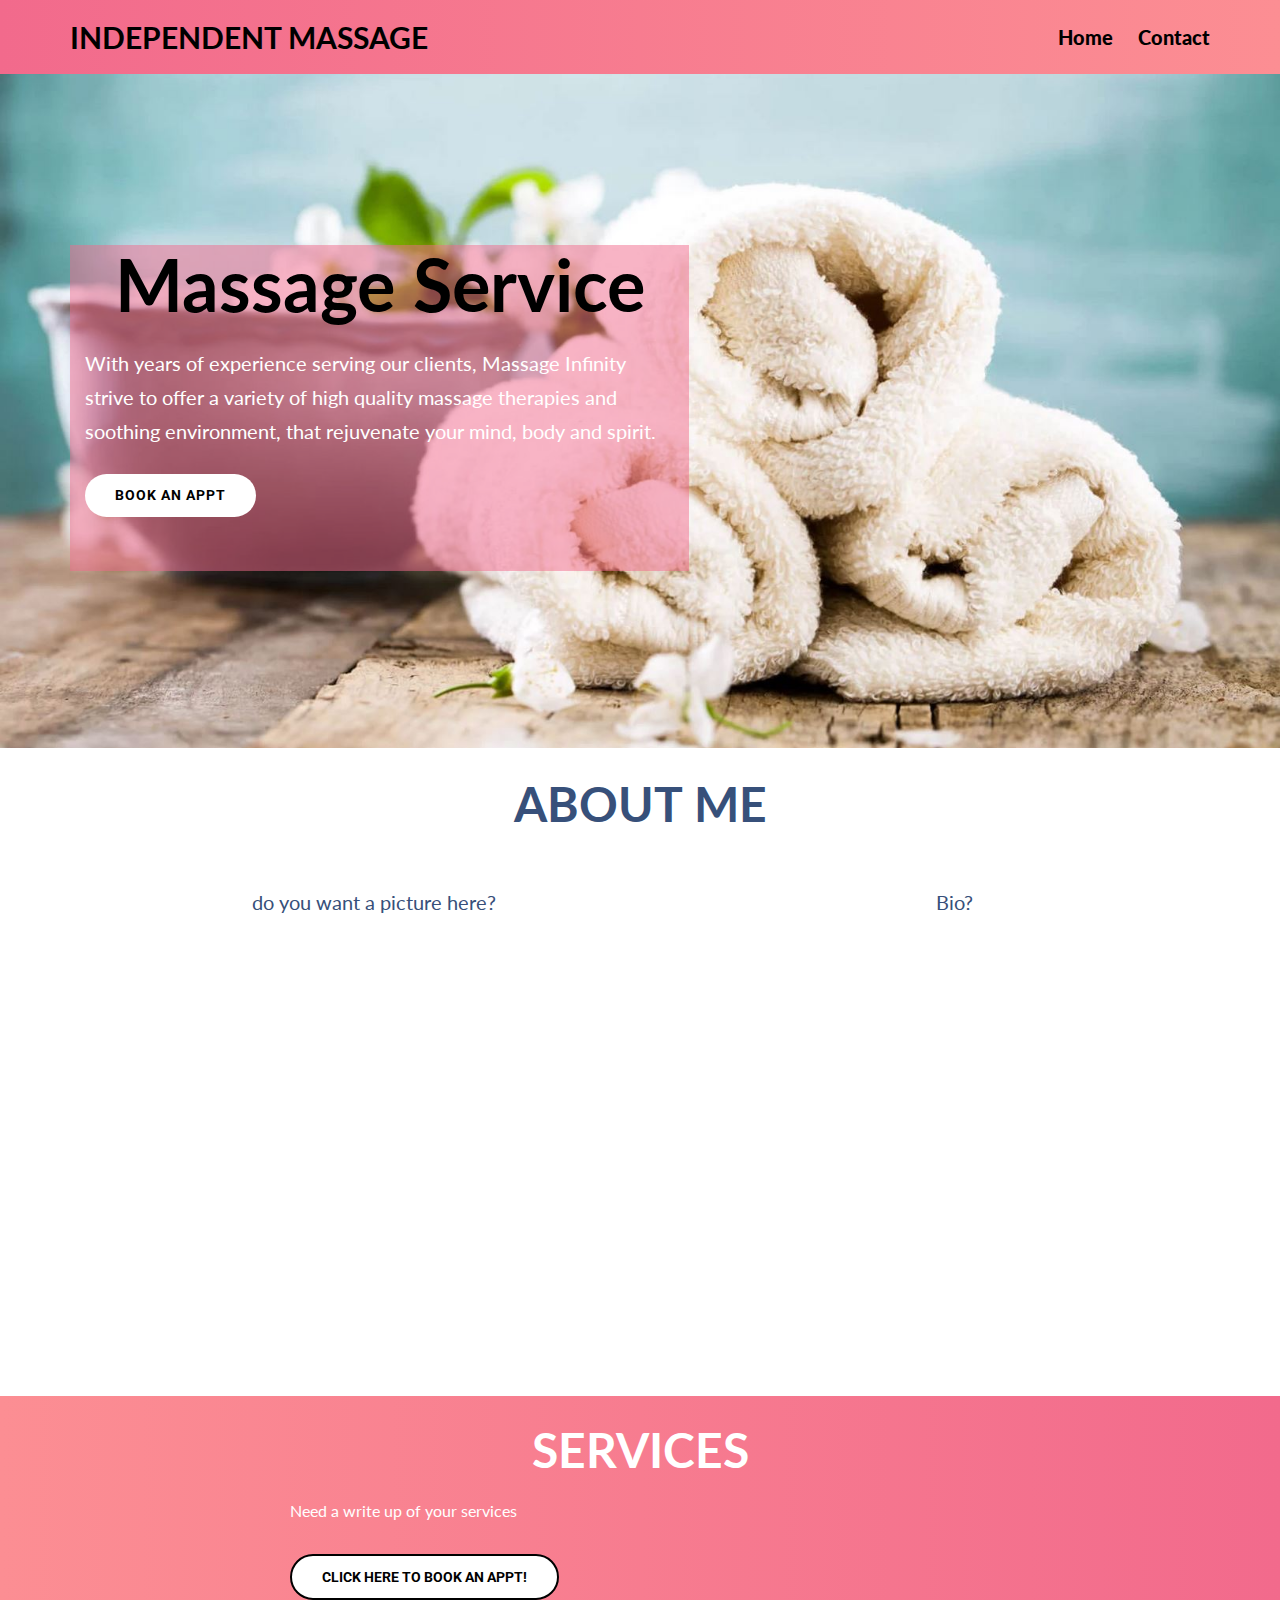
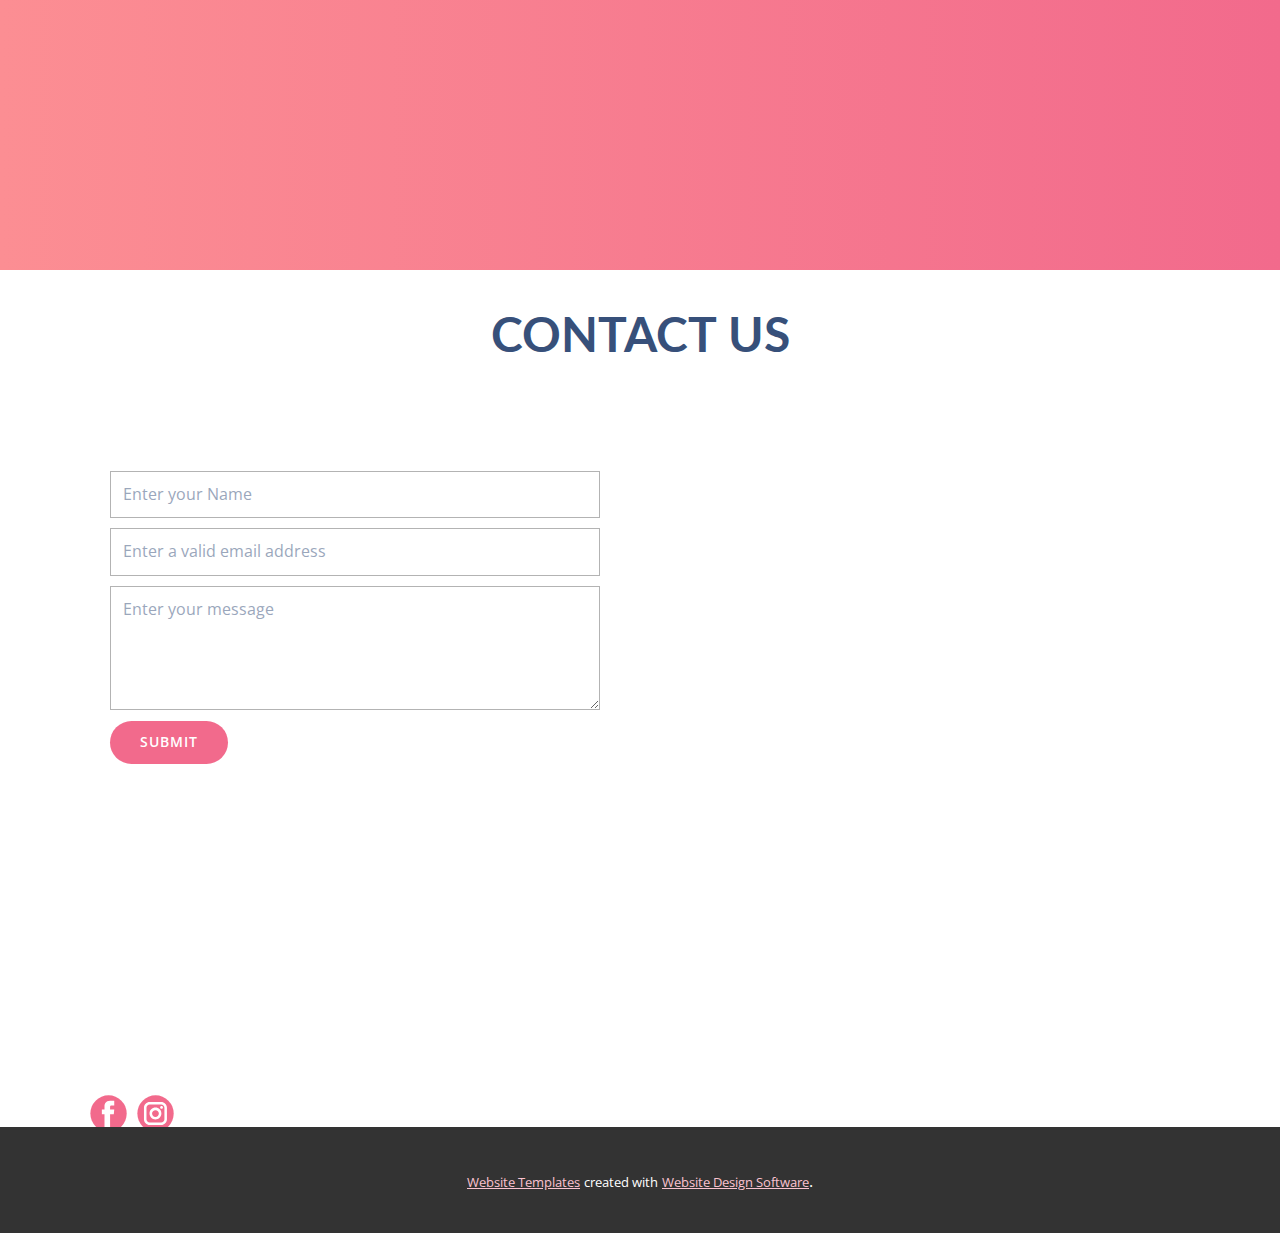
==== index.html @ 7717c5b0 "Add files via upload" ====
<!DOCTYPE html>
<html style="font-size: 16px;">
  <head>
    <meta name="viewport" content="width=device-width, initial-scale=1.0">
    <meta charset="utf-8">
    <meta name="keywords" content="Make every move count., What We Do, Sport ClubProgramms, Who We Are, Free Fitness Assessment, Where We’ve Been, Your neighborhood gym,&nbsp;wherever you are., Find a Gym Near You Today!">
    <meta name="description" content="">
    <meta name="page_type" content="np-template-header-footer-from-plugin">
    <title>Home</title>
    <link rel="stylesheet" href="nicepage.css" media="screen">
<link rel="stylesheet" href="Home.css" media="screen">
    <script class="u-script" type="text/javascript" src="jquery.js" defer=""></script>
    <script class="u-script" type="text/javascript" src="nicepage.js" defer=""></script>
    <meta name="generator" content="Nicepage 3.23.2, nicepage.com">
    <link id="u-theme-google-font" rel="stylesheet" href="https://fonts.googleapis.com/css?family=Open+Sans:300,300i,400,400i,600,600i,700,700i,800,800i">
    <link id="u-page-google-font" rel="stylesheet" href="https://fonts.googleapis.com/css?family=Lato:100,100i,300,300i,400,400i,700,700i,900,900i|Roboto:100,100i,300,300i,400,400i,500,500i,700,700i,900,900i">
    
    
    
    
    
    <script type="application/ld+json">{
		"@context": "http://schema.org",
		"@type": "Organization",
		"name": "Independent Massage"
}</script>
    <meta name="theme-color" content="#f26a8c">
    <meta property="og:title" content="Home">
    <meta property="og:type" content="website">
  </head>
  <body data-home-page="Home.html" data-home-page-title="Home" class="u-body"><header class="u-clearfix u-gradient u-header u-header" id="sec-0b1d"><div class="u-align-left u-clearfix u-sheet u-sheet-1">
        <h3 class="u-custom-font u-font-lato u-headline u-text u-text-black u-text-1">
          <a href="/">INDEPENDENT MASSAGE</a>
        </h3>
        <nav class="u-menu u-menu-dropdown u-offcanvas u-menu-1" data-responsive-from="MD">
          <div class="menu-collapse u-custom-font u-font-lato" style="font-size: 1.25rem; font-weight: 900;">
            <a class="u-btn-text u-button-style u-custom-text-color u-nav-link u-text-body-alt-color" href="#" style="padding: 4px 0px; font-size: calc(1em + 8px);">
              <svg class="u-svg-link" preserveAspectRatio="xMidYMin slice" viewBox="0 0 302 302" style="undefined"><use xmlns:xlink="http://www.w3.org/1999/xlink" xlink:href="#svg-a760"></use></svg>
              <svg xmlns="http://www.w3.org/2000/svg" xmlns:xlink="http://www.w3.org/1999/xlink" version="1.1" id="svg-a760" x="0px" y="0px" viewBox="0 0 302 302" style="enable-background:new 0 0 302 302;" xml:space="preserve" class="u-svg-content"><g><rect y="36" width="302" height="30"></rect><rect y="236" width="302" height="30"></rect><rect y="136" width="302" height="30"></rect>
</g><g></g><g></g><g></g><g></g><g></g><g></g><g></g><g></g><g></g><g></g><g></g><g></g><g></g><g></g><g></g></svg>
            </a>
          </div>
          <div class="u-custom-menu u-nav-container">
            <ul class="u-custom-font u-font-lato u-nav u-spacing-25 u-unstyled u-nav-1"><li class="u-nav-item"><a class="u-button-style u-nav-link u-text-black" style="padding: 8px 0px;">Home</a>
</li><li class="u-nav-item"><a class="u-button-style u-nav-link u-text-black" href="Home.html#sec-bde8" data-page-id="791714648" style="padding: 8px 0px;">Contact</a>
</li></ul>
          </div>
          <div class="u-custom-menu u-nav-container-collapse">
            <div class="u-black u-container-style u-inner-container-layout u-opacity u-opacity-95 u-sidenav">
              <div class="u-sidenav-overflow">
                <div class="u-menu-close"></div>
                <ul class="u-align-center u-nav u-popupmenu-items u-unstyled u-nav-2"><li class="u-nav-item"><a class="u-button-style u-nav-link" style="padding: 8px 0px;">Home</a>
</li><li class="u-nav-item"><a class="u-button-style u-nav-link" href="Home.html#sec-bde8" data-page-id="791714648" style="padding: 8px 0px;">Contact</a>
</li></ul>
              </div>
            </div>
            <div class="u-black u-menu-overlay u-opacity u-opacity-70"></div>
          </div>
        </nav>
      </div></header> 
    <section class="u-clearfix u-image u-section-1" id="sec-b24f" data-image-width="1623" data-image-height="908">
      <div class="u-clearfix u-sheet u-sheet-1">
        <div class="u-clearfix u-expanded-width-xs u-layout-wrap u-layout-wrap-1">
          <div class="u-layout">
            <div class="u-layout-row">
              <div class="u-align-left u-container-style u-layout-cell u-left-cell u-opacity u-opacity-50 u-palette-1-base u-size-60 u-layout-cell-1" src="">
                <div class="u-container-layout u-valign-bottom-xs u-container-layout-1">
                  <h1 class="u-align-center u-custom-font u-font-lato u-text u-text-black u-text-1">Massage Service</h1>
                  <p class="u-custom-font u-font-lato u-text u-text-body-alt-color u-text-2"> With years of experience serving our clients, Massage Infinity strive to offer a variety of high quality massage therapies and soothing environment, that rejuvenate your mind, body and spirit.</p>
                  <a href="Home.html#sec-bde8" data-page-id="791714648" class="u-btn u-button-style u-custom-font u-font-roboto u-text-black u-white u-btn-1">BOOK AN APPT</a>
                </div>
              </div>
            </div>
          </div>
        </div>
      </div>
    </section>
    <section class="u-clearfix u-white u-section-2" id="sec-8a46">
      <div class="u-clearfix u-sheet u-sheet-1">
        <h1 class="u-align-center u-custom-font u-font-lato u-text u-text-1">ABOUT ME</h1>
        <div class="u-clearfix u-expanded-width u-layout-wrap u-layout-wrap-1">
          <div class="u-layout">
            <div class="u-layout-row">
              <div class="u-align-left u-container-style u-layout-cell u-left-cell u-size-32 u-layout-cell-1">
                <div class="u-container-layout u-container-layout-1">
                  <p class="u-align-center u-custom-font u-font-lato u-text u-text-default u-text-2">
                    <br>do you want a picture here?
                  </p>
                </div>
              </div>
              <div class="u-align-center u-container-style u-layout-cell u-right-cell u-size-28 u-layout-cell-2">
                <div class="u-container-layout u-container-layout-2">
                  <p class="u-custom-font u-font-lato u-text u-text-3">
                    <br>Bio?
                  </p>
                </div>
              </div>
            </div>
          </div>
        </div>
      </div>
    </section>
    <section class="u-clearfix u-image u-shading u-section-3" id="sec-1d82" data-image-width="1210" data-image-height="731">
      <div class="u-clearfix u-sheet u-sheet-1">
        <h1 class="u-align-center u-custom-font u-font-lato u-text u-text-1">SERVICES</h1>
        <div class="u-align-center u-clearfix u-gutter-24 u-layout-wrap u-layout-wrap-1">
          <div class="u-gutter-0 u-layout">
            <div class="u-layout-row">
              <div class="u-container-style u-layout-cell u-size-60 u-layout-cell-1">
                <div class="u-container-layout u-container-layout-1">
                  <p class="u-custom-font u-font-lato u-text u-text-default u-text-2">Need a write up of your services</p>
                  <a href="https://nicepage.com/c/pricing-html-templates" class="u-border-2 u-border-black u-btn u-button-style u-custom-font u-font-roboto u-text-black u-text-hover-white u-white u-btn-1">CLICK HERE TO BOOK AN APPT!</a>
                </div>
              </div>
            </div>
          </div>
        </div>
      </div>
    </section>
    <section class="u-clearfix u-section-4" id="sec-bde8">
      <div class="u-clearfix u-sheet u-sheet-1">
        <h1 class="u-align-center u-custom-font u-font-lato u-text u-text-1">CONTACT US</h1>
        <div class="u-clearfix u-expanded-width u-layout-wrap u-layout-wrap-1">
          <div class="u-layout">
            <div class="u-layout-row">
              <div class="u-container-style u-layout-cell u-size-30 u-layout-cell-1">
                <div class="u-container-layout u-container-layout-1">
                  <div class="u-form u-form-1">
                    <form action="#" method="POST" class="u-clearfix u-form-spacing-10 u-form-vertical u-inner-form" source="custom" name="form" style="padding: 10px;">
                      <input type="hidden" id="siteId" name="siteId" value="2986801972">
                      <input type="hidden" id="pageId" name="pageId" value="791714648">
                      <div class="u-form-group u-form-name">
                        <label for="name-2212" class="u-form-control-hidden u-label"></label>
                        <input type="text" placeholder="Enter your Name" id="name-2212" name="name" class="u-border-1 u-border-grey-30 u-input u-input-rectangle u-white" required="">
                      </div>
                      <div class="u-form-email u-form-group">
                        <label for="email-2212" class="u-form-control-hidden u-label"></label>
                        <input type="email" placeholder="Enter a valid email address" id="email-2212" name="email" class="u-border-1 u-border-grey-30 u-input u-input-rectangle u-white" required="">
                      </div>
                      <div class="u-form-group u-form-message">
                        <label for="message-2212" class="u-form-control-hidden u-label"></label>
                        <textarea placeholder="Enter your message" rows="4" cols="50" id="message-2212" name="message" class="u-border-1 u-border-grey-30 u-input u-input-rectangle u-white" required=""></textarea>
                      </div>
                      <div class="u-align-left u-form-group u-form-submit">
                        <a href="#" class="u-btn u-btn-submit u-button-style">Submit</a>
                        <input type="submit" value="submit" class="u-form-control-hidden">
                      </div>
                      <div class="u-form-send-message u-form-send-success"> Thank you! Your message has been sent. </div>
                      <div class="u-form-send-error u-form-send-message"> Unable to send your message. Please fix errors then try again. </div>
                      <input type="hidden" value="" name="recaptchaResponse">
                    </form>
                  </div>
                </div>
              </div>
              <div class="u-container-style u-layout-cell u-size-30 u-layout-cell-2">
                <div class="u-container-layout u-container-layout-2"></div>
              </div>
            </div>
          </div>
        </div>
        <div class="u-social-icons u-spacing-10 u-social-icons-1">
          <a class="u-social-url" title="facebook" target="_blank" href="https://facebook.com/name"><span class="u-icon u-social-facebook u-social-icon u-text-palette-1-base"><svg class="u-svg-link" preserveAspectRatio="xMidYMin slice" viewBox="0 0 112 112" style=""><use xmlns:xlink="http://www.w3.org/1999/xlink" xlink:href="#svg-cfe8"></use></svg><svg class="u-svg-content" viewBox="0 0 112 112" x="0" y="0" id="svg-cfe8"><circle fill="currentColor" cx="56.1" cy="56.1" r="55"></circle><path fill="#FFFFFF" d="M73.5,31.6h-9.1c-1.4,0-3.6,0.8-3.6,3.9v8.5h12.6L72,58.3H60.8v40.8H43.9V58.3h-8V43.9h8v-9.2
c0-6.7,3.1-17,17-17h12.5v13.9H73.5z"></path></svg></span>
          </a>
          <a class="u-social-url" title="instagram" target="_blank" href="https://instagram.com/name"><span class="u-icon u-social-icon u-social-instagram u-text-palette-1-base"><svg class="u-svg-link" preserveAspectRatio="xMidYMin slice" viewBox="0 0 112 112" style=""><use xmlns:xlink="http://www.w3.org/1999/xlink" xlink:href="#svg-2a49"></use></svg><svg class="u-svg-content" viewBox="0 0 112 112" x="0" y="0" id="svg-2a49"><circle fill="currentColor" cx="56.1" cy="56.1" r="55"></circle><path fill="#FFFFFF" d="M55.9,38.2c-9.9,0-17.9,8-17.9,17.9C38,66,46,74,55.9,74c9.9,0,17.9-8,17.9-17.9C73.8,46.2,65.8,38.2,55.9,38.2
z M55.9,66.4c-5.7,0-10.3-4.6-10.3-10.3c-0.1-5.7,4.6-10.3,10.3-10.3c5.7,0,10.3,4.6,10.3,10.3C66.2,61.8,61.6,66.4,55.9,66.4z"></path><path fill="#FFFFFF" d="M74.3,33.5c-2.3,0-4.2,1.9-4.2,4.2s1.9,4.2,4.2,4.2s4.2-1.9,4.2-4.2S76.6,33.5,74.3,33.5z"></path><path fill="#FFFFFF" d="M73.1,21.3H38.6c-9.7,0-17.5,7.9-17.5,17.5v34.5c0,9.7,7.9,17.6,17.5,17.6h34.5c9.7,0,17.5-7.9,17.5-17.5V38.8
C90.6,29.1,82.7,21.3,73.1,21.3z M83,73.3c0,5.5-4.5,9.9-9.9,9.9H38.6c-5.5,0-9.9-4.5-9.9-9.9V38.8c0-5.5,4.5-9.9,9.9-9.9h34.5
c5.5,0,9.9,4.5,9.9,9.9V73.3z"></path></svg></span>
          </a>
        </div>
      </div>
    </section>
    
    
    
    <section class="u-backlink u-clearfix u-grey-80">
      <a class="u-link" href="https://nicepage.com/website-templates" target="_blank">
        <span>Website Templates</span>
      </a>
      <p class="u-text">
        <span>created with</span>
      </p>
      <a class="u-link" href="https://nicepage.com/" target="_blank">
        <span>Website Design Software</span>
      </a>. 
    </section>
  </body>
</html>
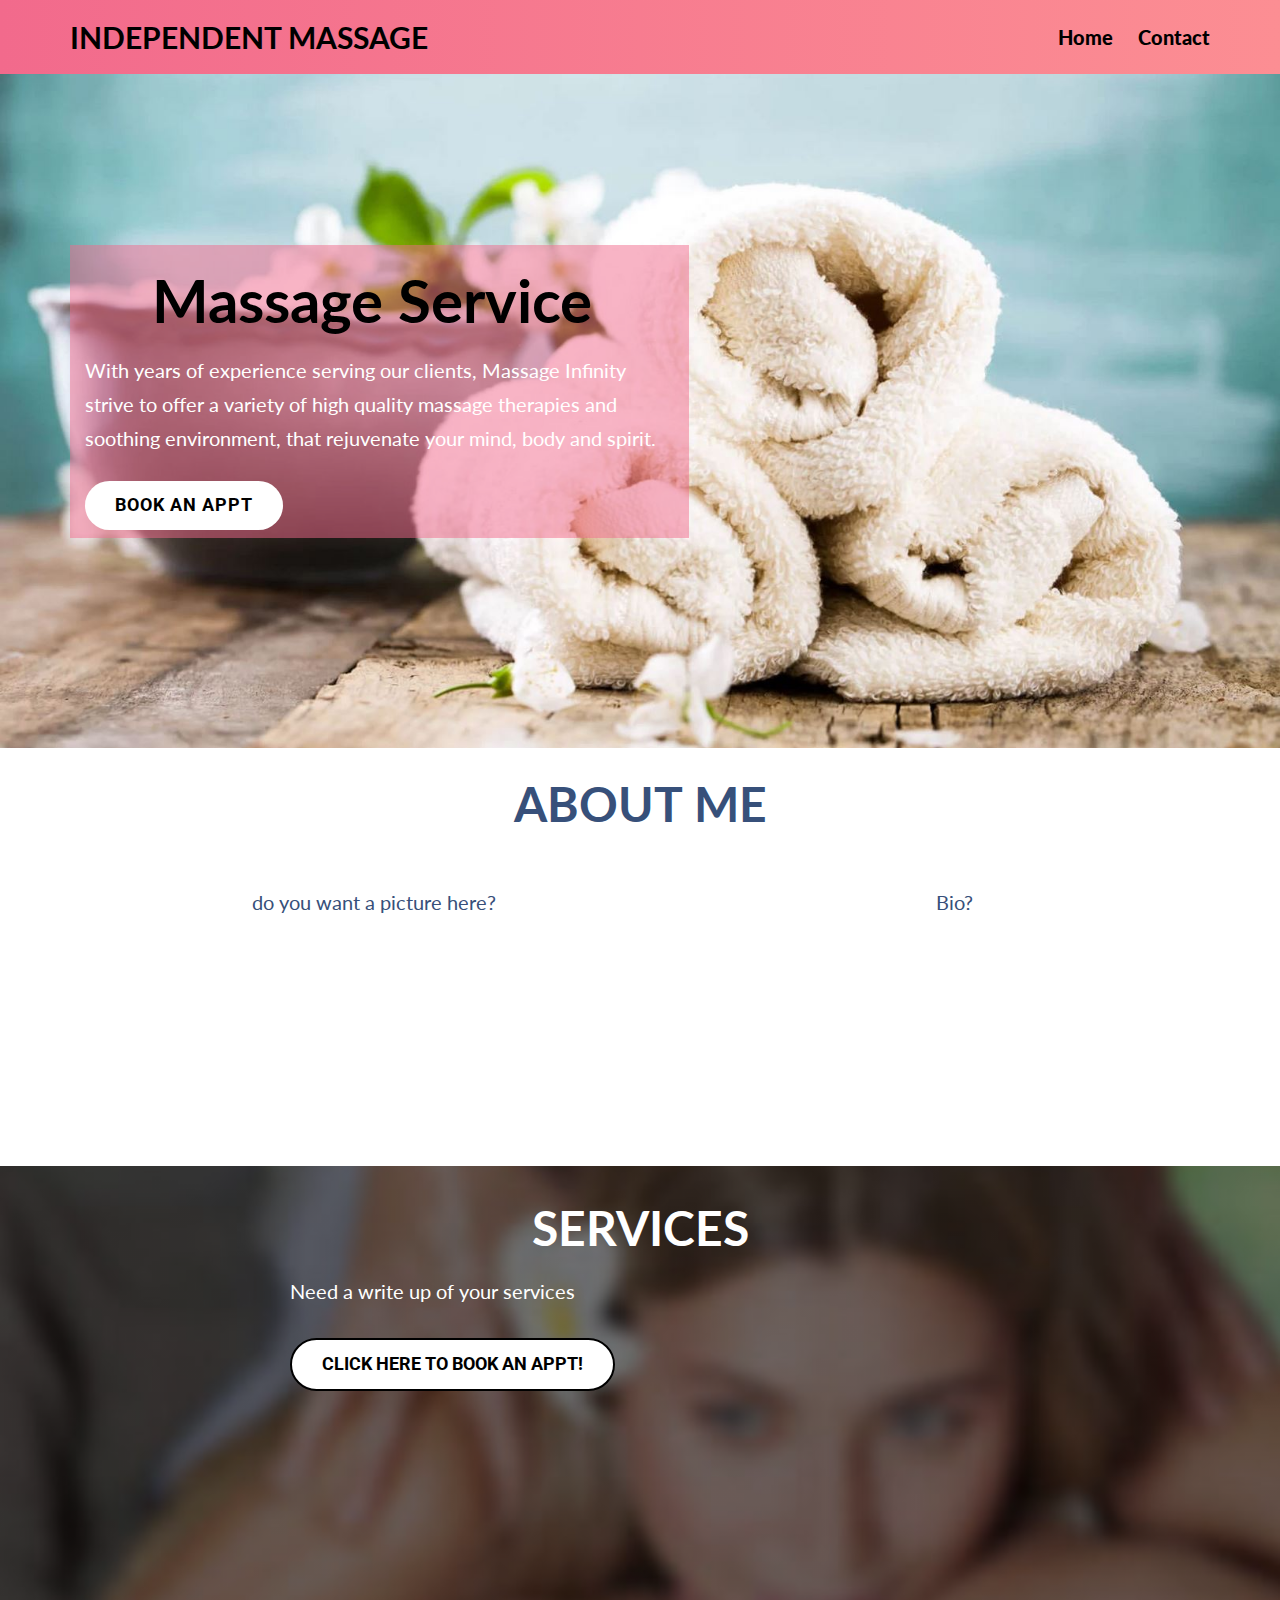
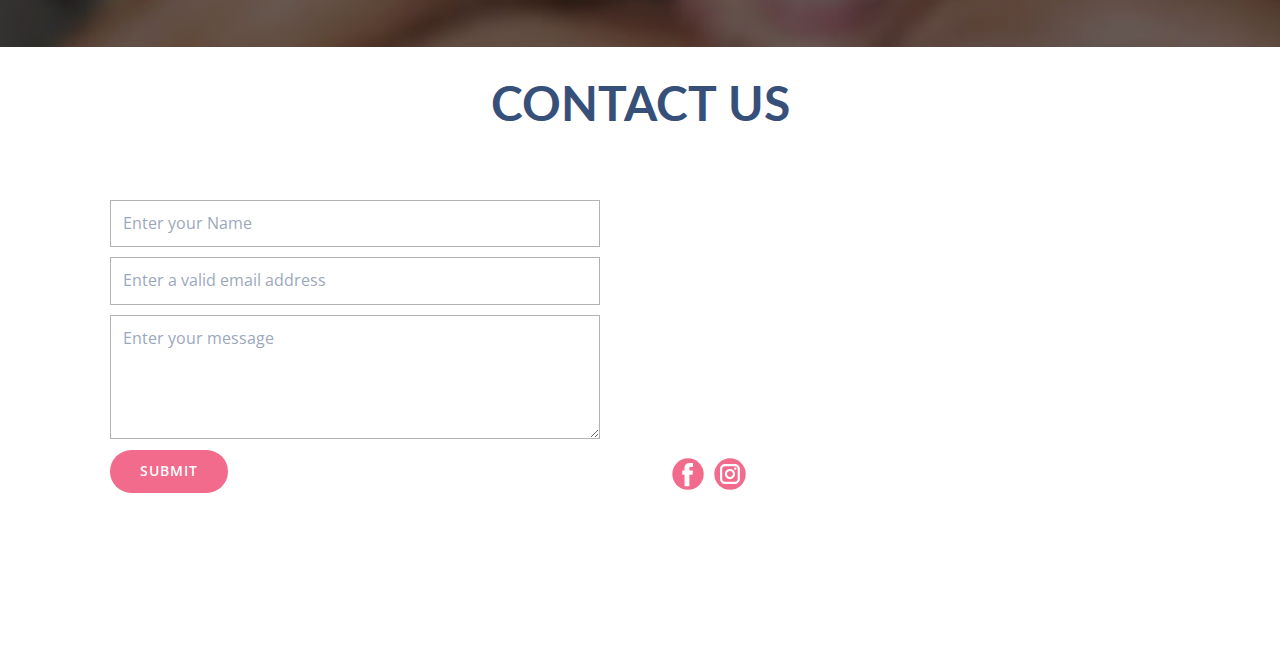
==== commit 773277cd: "Add files via upload" ====
--- a/index.html
+++ b/index.html
@@ -26,6 +26,7 @@
 }</script>
     <meta name="theme-color" content="#f26a8c">
     <meta property="og:title" content="Home">
+    <meta property="og:description" content="">
     <meta property="og:type" content="website">
   </head>
   <body data-home-page="Home.html" data-home-page-title="Home" class="u-body"><header class="u-clearfix u-gradient u-header u-header" id="sec-0b1d"><div class="u-align-left u-clearfix u-sheet u-sheet-1">
@@ -59,7 +60,7 @@
         </nav>
       </div></header> 
     <section class="u-clearfix u-image u-section-1" id="sec-b24f" data-image-width="1623" data-image-height="908">
-      <div class="u-clearfix u-sheet u-sheet-1">
+      <div class="u-clearfix u-sheet u-valign-middle-xs u-sheet-1">
         <div class="u-clearfix u-expanded-width-xs u-layout-wrap u-layout-wrap-1">
           <div class="u-layout">
             <div class="u-layout-row">
@@ -127,8 +128,6 @@
                 <div class="u-container-layout u-container-layout-1">
                   <div class="u-form u-form-1">
                     <form action="#" method="POST" class="u-clearfix u-form-spacing-10 u-form-vertical u-inner-form" source="custom" name="form" style="padding: 10px;">
-                      <input type="hidden" id="siteId" name="siteId" value="2986801972">
-                      <input type="hidden" id="pageId" name="pageId" value="791714648">
                       <div class="u-form-group u-form-name">
                         <label for="name-2212" class="u-form-control-hidden u-label"></label>
                         <input type="text" placeholder="Enter your Name" id="name-2212" name="name" class="u-border-1 u-border-grey-30 u-input u-input-rectangle u-white" required="">
@@ -173,16 +172,5 @@
     
     
     
-    <section class="u-backlink u-clearfix u-grey-80">
-      <a class="u-link" href="https://nicepage.com/website-templates" target="_blank">
-        <span>Website Templates</span>
-      </a>
-      <p class="u-text">
-        <span>created with</span>
-      </p>
-      <a class="u-link" href="https://nicepage.com/" target="_blank">
-        <span>Website Design Software</span>
-      </a>. 
-    </section>
   </body>
 </html>--- a/Home.css
+++ b/Home.css
@@ -13,7 +13,7 @@
 }
 
 .u-section-1 .u-layout-cell-1 {
-  min-height: 326px;
+  min-height: 293px;
   margin-top: 0;
   background-image: none;
 }
@@ -25,17 +25,18 @@
 }
 
 .u-section-1 .u-text-1 {
-  font-size: 4.5rem;
-  margin: 0 -15px 0 15px;
+  font-size: 3.75rem;
+  margin: 22px 0 0 15px;
 }
 
 .u-section-1 .u-text-2 {
   font-size: 1.25rem;
-  margin: 22px -15px 0 15px;
+  margin: 20px -15px 0 15px;
 }
 
 .u-section-1 .u-btn-1 {
   background-image: none;
+  font-size: 1.125rem;
   font-weight: 700;
   margin: 26px auto 0 15px;
 }
@@ -45,6 +46,14 @@
     min-height: 252px;
   }
 
+  .u-section-1 .u-text-1 {
+    width: auto;
+  }
+
+  .u-section-1 .u-text-2 {
+    margin-top: 0;
+  }
+
   .u-section-1 .u-btn-1 {
     margin-right: 274px;
   }
@@ -52,18 +61,35 @@
 
 @media (max-width: 991px) {
   .u-section-1 .u-sheet-1 {
-    min-height: 391px;
+    min-height: 468px;
+  }
+
+  .u-section-1 .u-layout-wrap-1 {
+    margin-top: 112px;
   }
 
   .u-section-1 .u-layout-cell-1 {
-    min-height: 100px;
+    min-height: 296px;
+  }
+
+  .u-section-1 .u-container-layout-1 {
+    padding-top: 1px;
+    padding-bottom: 1px;
   }
 
   .u-section-1 .u-text-1 {
-    font-size: 2.25rem;
+    margin-top: 15px;
+    margin-right: -15px;
+    font-size: 3rem;
+  }
+
+  .u-section-1 .u-text-2 {
+    width: auto;
+    margin-top: 21px;
   }
 
   .u-section-1 .u-btn-1 {
+    margin-top: 50px;
     margin-right: 210px;
   }
 }
@@ -77,40 +103,64 @@
     width: 540px;
   }
 
+  .u-section-1 .u-layout-cell-1 {
+    min-height: 310px;
+  }
+
   .u-section-1 .u-container-layout-1 {
     padding-right: 10px;
   }
 
   .u-section-1 .u-btn-1 {
-    margin-right: 157px;
+    margin-top: 21px;
+    margin-right: auto;
   }
 }
 
 @media (max-width: 575px) {
+  .u-section-1 .u-sheet-1 {
+    min-height: 481px;
+  }
+
   .u-section-1 .u-layout-wrap-1 {
-    width: 340px;
+    margin-top: 25px;
+    margin-bottom: 25px;
+    margin-right: initial;
+    margin-left: initial;
+    width: auto;
+  }
+
+  .u-section-1 .u-layout-cell-1 {
+    min-height: 357px;
+  }
+
+  .u-section-1 .u-container-layout-1 {
+    padding-bottom: 27px;
+    padding-left: 0;
   }
 
   .u-section-1 .u-text-1 {
+    margin-top: 22px;
     margin-left: 0;
     margin-right: 0;
   }
 
   .u-section-1 .u-text-2 {
-    margin-left: 0;
-    margin-right: 0;
+    font-size: 1.125rem;
+    margin-right: 14px;
+    margin-left: 24px;
   }
 
   .u-section-1 .u-btn-1 {
-    margin-right: 99px;
-    margin-left: 0;
+    margin-top: 24px;
+    margin-left: 24px;
   }
 }.u-section-2 {
   background-image: none;
 }
 
 .u-section-2 .u-sheet-1 {
-  min-height: 648px;
+  min-height: 418px;
 }
 
 .u-section-2 .u-text-1 {
@@ -120,11 +170,11 @@
 
 .u-section-2 .u-layout-wrap-1 {
   margin-top: 20px;
-  margin-bottom: 36px;
+  margin-bottom: -13px;
 }
 
 .u-section-2 .u-layout-cell-1 {
-  min-height: 509px;
+  min-height: 285px;
 }
 
 .u-section-2 .u-container-layout-1 {
@@ -137,12 +187,13 @@
 }
 
 .u-section-2 .u-layout-cell-2 {
-  min-height: 509px;
+  min-height: 285px;
 }
 
 .u-section-2 .u-container-layout-2 {
   padding-left: 20px;
   padding-top: 0;
+  padding-bottom: 0;
 }
 
 .u-section-2 .u-text-3 {
@@ -151,19 +202,23 @@
 
 @media (max-width: 1199px) {
   .u-section-2 .u-sheet-1 {
-    min-height: 559px;
+    min-height: 369px;
   }
 
   .u-section-2 .u-text-1 {
     position: relative;
   }
 
+  .u-section-2 .u-layout-wrap-1 {
+    margin-bottom: 20px;
+  }
+
   .u-section-2 .u-layout-cell-1 {
-    min-height: 420px;
+    min-height: 236px;
   }
 
   .u-section-2 .u-layout-cell-2 {
-    min-height: 634px;
+    min-height: 236px;
   }
 
   .u-section-2 .u-container-layout-2 {
@@ -172,18 +227,26 @@
 
   .u-section-2 .u-text-3 {
     position: relative;
+    margin-left: 0;
     margin-right: 0;
-    margin-left: 0;
   }
 }
 
 @media (max-width: 991px) {
   .u-section-2 .u-sheet-1 {
-    min-height: 461px;
+    min-height: 428px;
+  }
+
+  .u-section-2 .u-layout-wrap-1 {
+    margin-bottom: -269px;
   }
 
   .u-section-2 .u-layout-cell-1 {
-    min-height: 100px;
+    min-height: 295px;
+  }
+
+  .u-section-2 .u-layout-cell-2 {
+    min-height: 295px;
   }
 
   .u-section-2 .u-container-layout-2 {
@@ -193,7 +256,19 @@
 
 @media (max-width: 767px) {
   .u-section-2 .u-sheet-1 {
-    min-height: 692px;
+    min-height: 439px;
+  }
+
+  .u-section-2 .u-layout-wrap-1 {
+    margin-bottom: 11px;
+  }
+
+  .u-section-2 .u-layout-cell-1 {
+    min-height: 50px;
+  }
+
+  .u-section-2 .u-layout-cell-2 {
+    min-height: 239px;
   }
 
   .u-section-2 .u-container-layout-2 {
@@ -203,28 +278,41 @@
 
 @media (max-width: 575px) {
   .u-section-2 .u-sheet-1 {
-    min-height: 524px;
+    min-height: 408px;
+  }
+
+  .u-section-2 .u-layout-wrap-1 {
+    margin-bottom: -370px;
+  }
+
+  .u-section-2 .u-layout-cell-1 {
+    min-height: 37px;
+  }
+
+  .u-section-2 .u-layout-cell-2 {
+    min-height: 238px;
   }
 
   .u-section-2 .u-container-layout-2 {
     padding-left: 6px;
   }
 }.u-section-3 {
-  background-image: linear-gradient(-90deg, #f26a8c, #fc8e93);
+  background-image: linear-gradient(0deg, rgba(0,0,0,0.55), rgba(0,0,0,0.55)), url("images/pic3.JPG");
+  background-position: 50% 50%;
 }
 
 .u-section-3 .u-sheet-1 {
-  min-height: 474px;
+  min-height: 481px;
 }
 
 .u-section-3 .u-text-1 {
   width: 261px;
-  margin: 28px auto 0;
+  margin: 36px auto 0;
 }
 
 .u-section-3 .u-layout-wrap-1 {
   width: 700px;
-  margin: 20px auto 60px;
+  margin: 19px auto 60px;
 }
 
 .u-section-3 .u-layout-cell-1 {
@@ -239,18 +327,23 @@
 .u-section-3 .u-text-2 {
   margin-bottom: 0;
   margin-top: 0;
-  font-size: 1rem;
+  font-size: 1.25rem;
 }
 
 .u-section-3 .u-btn-1 {
   border-style: solid;
   letter-spacing: 0px;
   background-image: none;
+  font-size: 1.125rem;
   font-weight: 700;
   margin: 30px auto 0 0;
 }
 
 @media (max-width: 1199px) {
+  .u-section-3 .u-sheet-1 {
+    min-height: 474px;
+  }
+
   .u-section-3 .u-text-1 {
     position: relative;
   }
@@ -262,7 +355,7 @@
   }
 
   .u-section-3 .u-layout-cell-1 {
-    min-height: 100px;
+    min-height: 144px;
   }
 }
 
@@ -277,136 +370,103 @@
     width: 340px;
   }
 }.u-section-4 .u-sheet-1 {
-  min-height: 618px;
+  min-height: 603px;
 }
 
 .u-section-4 .u-text-1 {
   width: 325px;
-  margin: 38px auto 0;
+  margin: 30px auto 0;
 }
 
 .u-section-4 .u-layout-wrap-1 {
-  margin-top: 59px;
-  margin-bottom: 60px;
+  margin-top: 30px;
+  margin-bottom: 0;
 }
 
 .u-section-4 .u-layout-cell-1 {
-  min-height: 394px;
+  min-height: 400px;
 }
 
 .u-section-4 .u-container-layout-1 {
-  padding: 30px 30px 28px;
+  padding: 30px;
+}
+
+.u-section-4 .u-form-1 {
+  height: 314px;
+  width: 510px;
+  margin: 0;
+}
+
+.u-section-4 .u-layout-cell-2 {
+  min-height: 400px;
+}
+
+.u-section-4 .u-container-layout-2 {
+  padding: 30px;
 }
 
 .u-section-4 .u-social-icons-1 {
-  white-space: nowrap;
   height: 32px;
   min-height: 16px;
-  width: 84px;
-  min-width: 52px;
-  margin: 281px auto 0 20px;
-}
-
-.u-section-4 .u-icon-1 {
-  height: 100%;
-}
-
-.u-section-4 .u-icon-2 {
-  height: 100%;
-}
-
-.u-section-4 .u-layout-cell-2 {
-  min-height: 394px;
-}
-
-.u-section-4 .u-container-layout-2 {
-  padding: 0 30px 30px;
-}
-
-.u-section-4 .u-text-2 {
-  text-transform: none;
-  font-size: 2.25rem;
-  margin: 1px 0 0 20px;
-}
-
-.u-section-4 .u-form-1 {
-  height: 307px;
-  width: 510px;
-  margin: 11px 0 0;
+  width: 74px;
+  min-width: 42px;
+  margin: -102px 464px 60px auto;
 }
 
 @media (max-width: 1199px) {
   .u-section-4 .u-sheet-1 {
-    min-height: 968px;
-  }
-
-  .u-section-4 .u-text-1 {
-    margin-top: -10px;
-  }
-
-  .u-section-4 .u-layout-wrap-1 {
-    margin-top: 77px;
+    min-height: 533px;
   }
 
   .u-section-4 .u-layout-cell-1 {
-    min-height: 325px;
-    margin-top: 202px;
-  }
-
-  .u-section-4 .u-layout-cell-2 {
-    min-height: 325px;
-  }
-
-  .u-section-4 .u-text-2 {
-    margin-left: 0;
+    min-height: 330px;
   }
 
   .u-section-4 .u-form-1 {
     width: 410px;
   }
+
+  .u-section-4 .u-layout-cell-2 {
+    min-height: 330px;
+  }
+
+  .u-section-4 .u-social-icons-1 {
+    margin-top: -91px;
+    margin-right: 373px;
+  }
 }
 
 @media (max-width: 991px) {
   .u-section-4 .u-sheet-1 {
-    min-height: 680px;
-  }
-
-  .u-section-4 .u-text-1 {
-    margin-top: 28px;
-  }
-
-  .u-section-4 .u-layout-wrap-1 {
-    margin-top: 39px;
+    min-height: 488px;
   }
 
   .u-section-4 .u-layout-cell-1 {
-    min-height: 249px;
-  }
-
-  .u-section-4 .u-layout-cell-2 {
     min-height: 100px;
   }
 
   .u-section-4 .u-form-1 {
     width: 300px;
   }
+
+  .u-section-4 .u-layout-cell-2 {
+    min-height: 253px;
+  }
+
+  .u-section-4 .u-social-icons-1 {
+    margin-top: -77px;
+    margin-right: 248px;
+    margin-bottom: 45px;
+  }
 }
 
 @media (max-width: 767px) {
   .u-section-4 .u-sheet-1 {
-    min-height: 780px;
-  }
-
-  .u-section-4 .u-text-1 {
-    margin-top: 406px;
-  }
-
-  .u-section-4 .u-layout-wrap-1 {
-    margin-top: -338px;
+    min-height: 642px;
   }
 
   .u-section-4 .u-layout-cell-1 {
-    min-height: 374px;
+    min-height: 311px;
   }
 
   .u-section-4 .u-container-layout-1 {
@@ -414,8 +474,12 @@
     padding-right: 10px;
   }
 
+  .u-section-4 .u-form-1 {
+    width: 520px;
+  }
+
   .u-section-4 .u-layout-cell-2 {
-    min-height: 417px;
+    min-height: 155px;
   }
 
   .u-section-4 .u-container-layout-2 {
@@ -423,31 +487,30 @@
     padding-right: 10px;
   }
 
+  .u-section-4 .u-social-icons-1 {
+    margin: -130px auto -28px 30px;
+  }
+}
+
+@media (max-width: 575px) {
+  .u-section-4 .u-sheet-1 {
+    min-height: 546px;
+  }
+
+  .u-section-4 .u-layout-cell-1 {
+    min-height: 351px;
+  }
+
   .u-section-4 .u-form-1 {
-    margin-right: initial;
-    margin-left: initial;
-    width: auto;
-  }
-}
-
-@media (max-width: 575px) {
-  .u-section-4 .u-text-1 {
-    margin-top: 408px;
-  }
-
-  .u-section-4 .u-layout-wrap-1 {
-    margin-top: -341px;
-  }
-
-  .u-section-4 .u-layout-cell-1 {
-    min-height: 235px;
+    width: 320px;
   }
 
   .u-section-4 .u-layout-cell-2 {
-    min-height: 100px;
-  }
-
-  .u-section-4 .u-text-2 {
-    font-size: 1.5rem;
+    min-height: 85px;
+  }
+
+  .u-section-4 .u-social-icons-1 {
+    margin-top: -93px;
+    margin-bottom: 22px;
   }
 }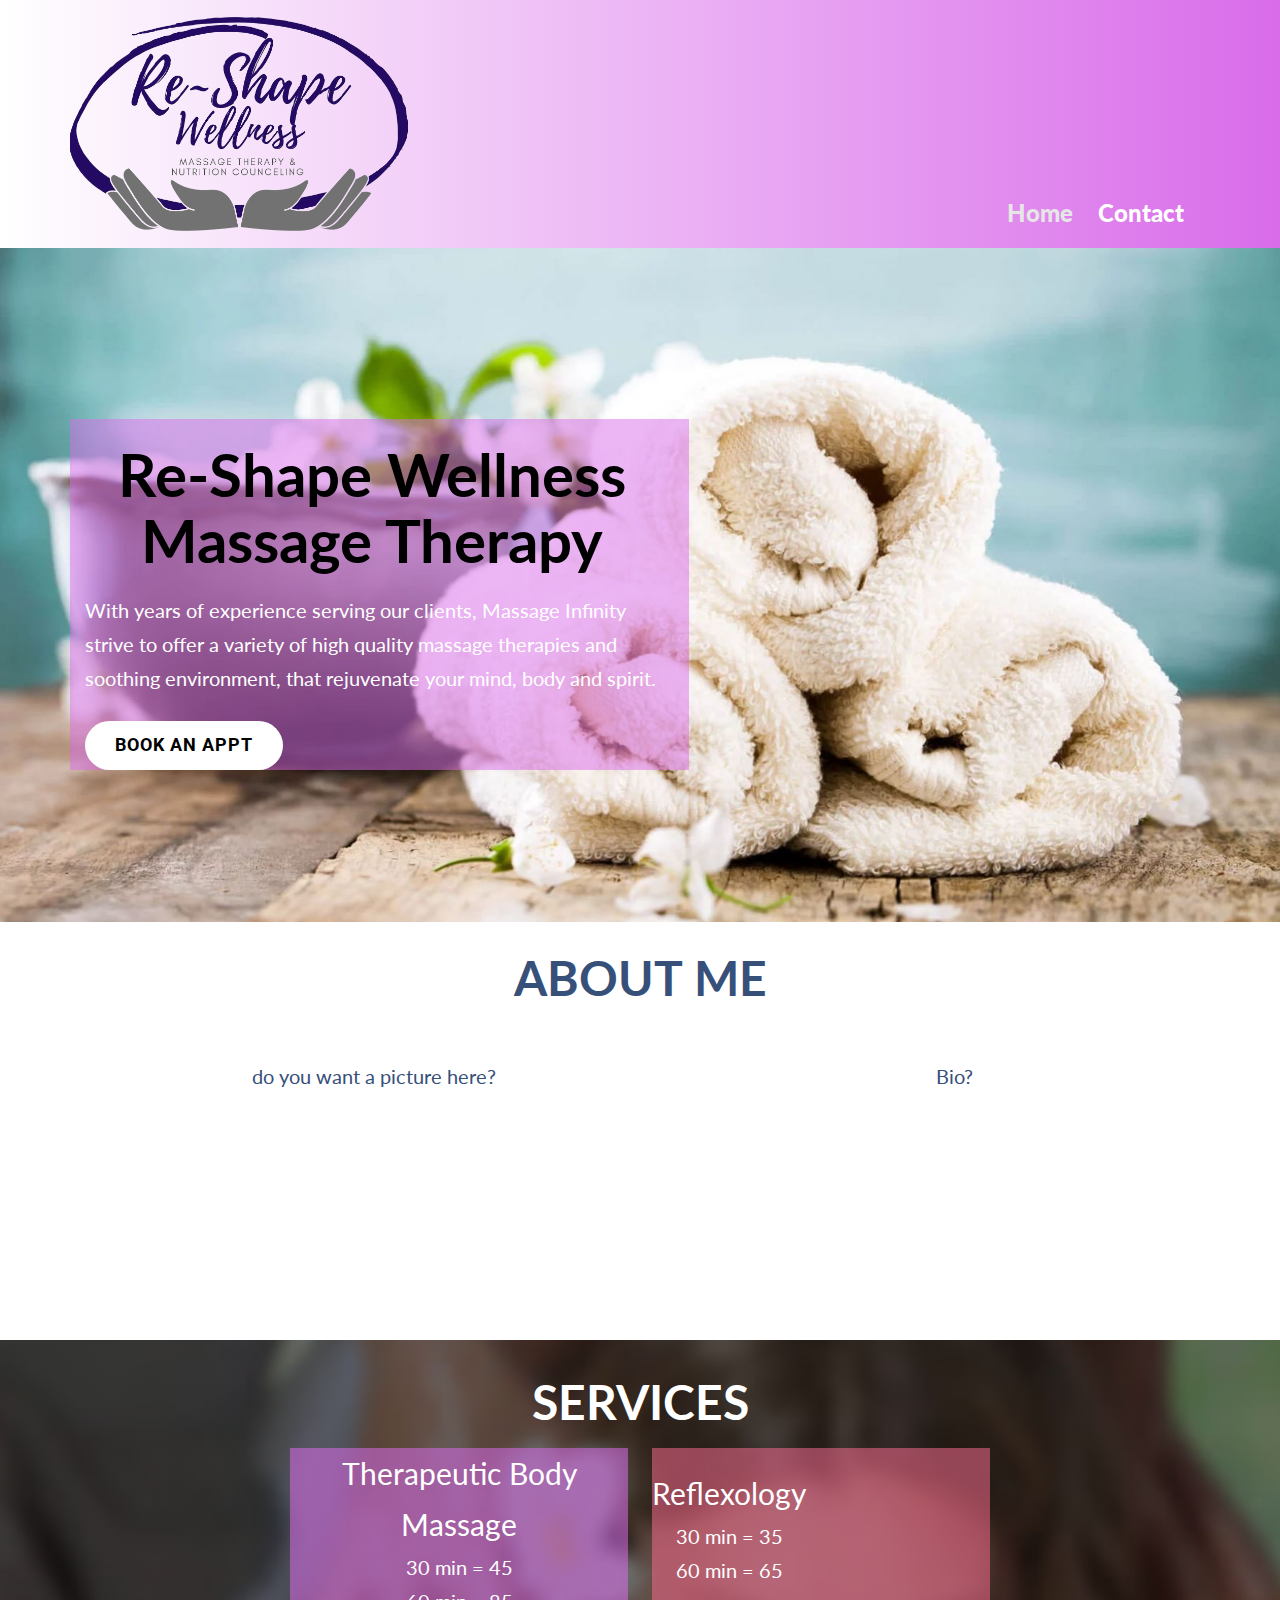
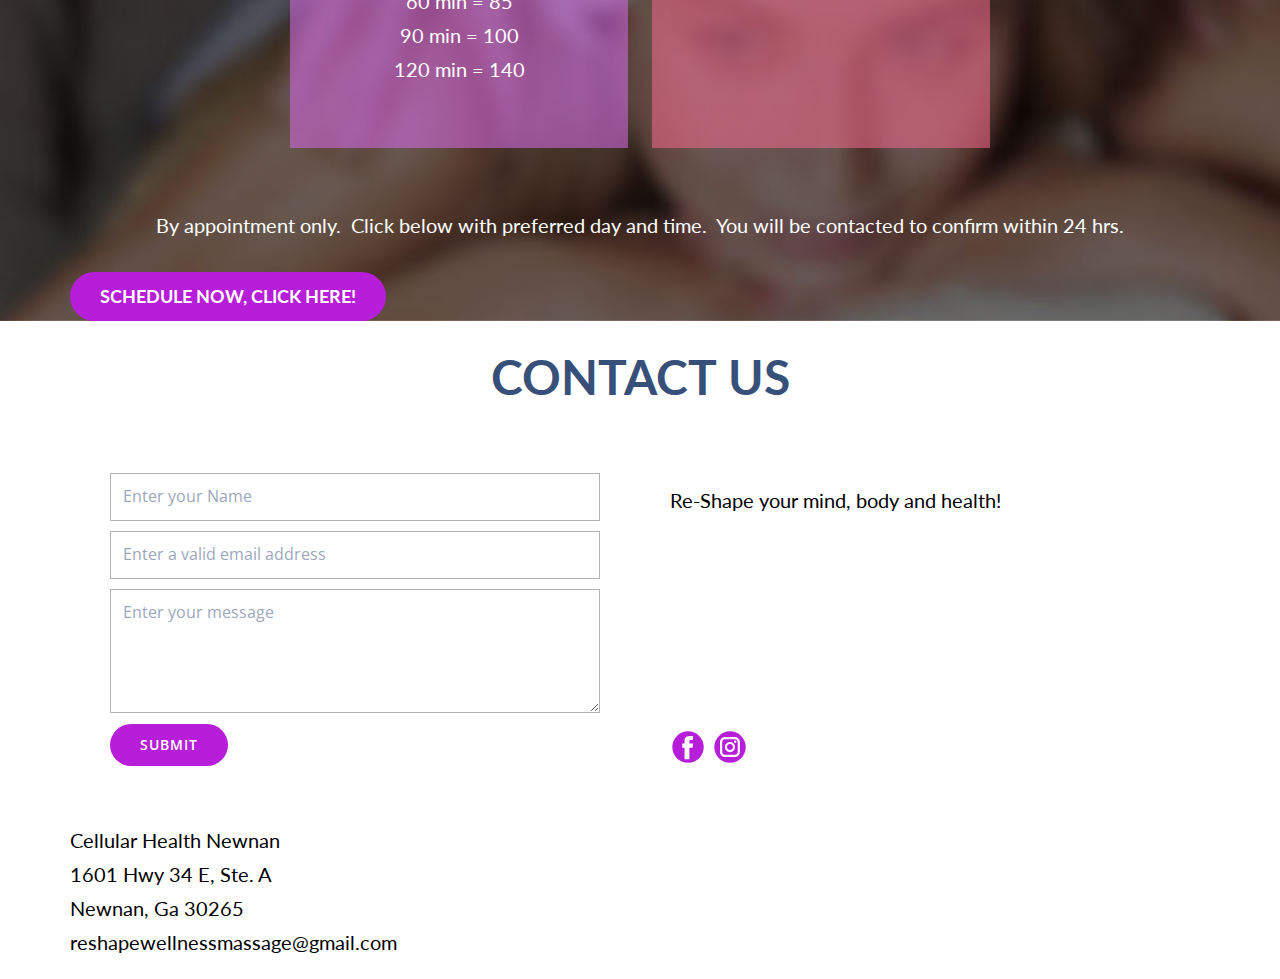
==== commit 66613404: "Add files via upload" ====
--- a/index.html
+++ b/index.html
@@ -30,11 +30,8 @@
     <meta property="og:type" content="website">
   </head>
   <body data-home-page="Home.html" data-home-page-title="Home" class="u-body"><header class="u-clearfix u-gradient u-header u-header" id="sec-0b1d"><div class="u-align-left u-clearfix u-sheet u-sheet-1">
-        <h3 class="u-custom-font u-font-lato u-headline u-text u-text-black u-text-1">
-          <a href="/">INDEPENDENT MASSAGE</a>
-        </h3>
         <nav class="u-menu u-menu-dropdown u-offcanvas u-menu-1" data-responsive-from="MD">
-          <div class="menu-collapse u-custom-font u-font-lato" style="font-size: 1.25rem; font-weight: 900;">
+          <div class="menu-collapse u-custom-font u-font-lato" style="font-size: 1.5rem; font-weight: 900;">
             <a class="u-btn-text u-button-style u-custom-text-color u-nav-link u-text-body-alt-color" href="#" style="padding: 4px 0px; font-size: calc(1em + 8px);">
               <svg class="u-svg-link" preserveAspectRatio="xMidYMin slice" viewBox="0 0 302 302" style="undefined"><use xmlns:xlink="http://www.w3.org/1999/xlink" xlink:href="#svg-a760"></use></svg>
               <svg xmlns="http://www.w3.org/2000/svg" xmlns:xlink="http://www.w3.org/1999/xlink" version="1.1" id="svg-a760" x="0px" y="0px" viewBox="0 0 302 302" style="enable-background:new 0 0 302 302;" xml:space="preserve" class="u-svg-content"><g><rect y="36" width="302" height="30"></rect><rect y="236" width="302" height="30"></rect><rect y="136" width="302" height="30"></rect>
@@ -42,8 +39,8 @@
             </a>
           </div>
           <div class="u-custom-menu u-nav-container">
-            <ul class="u-custom-font u-font-lato u-nav u-spacing-25 u-unstyled u-nav-1"><li class="u-nav-item"><a class="u-button-style u-nav-link u-text-black" style="padding: 8px 0px;">Home</a>
-</li><li class="u-nav-item"><a class="u-button-style u-nav-link u-text-black" href="Home.html#sec-bde8" data-page-id="791714648" style="padding: 8px 0px;">Contact</a>
+            <ul class="u-custom-font u-font-lato u-nav u-spacing-25 u-unstyled u-nav-1"><li class="u-nav-item"><a class="u-button-style u-nav-link u-text-white" style="padding: 8px 0px;">Home</a>
+</li><li class="u-nav-item"><a class="u-button-style u-nav-link u-text-white" href="Home.html#sec-bde8" data-page-id="791714648" style="padding: 8px 0px;">Contact</a>
 </li></ul>
           </div>
           <div class="u-custom-menu u-nav-container-collapse">
@@ -58,15 +55,16 @@
             <div class="u-black u-menu-overlay u-opacity u-opacity-70"></div>
           </div>
         </nav>
+        <img class="u-image u-image-default u-image-1" src="images/30583.fw.png" alt="" data-image-width="1339" data-image-height="845">
       </div></header> 
     <section class="u-clearfix u-image u-section-1" id="sec-b24f" data-image-width="1623" data-image-height="908">
       <div class="u-clearfix u-sheet u-valign-middle-xs u-sheet-1">
         <div class="u-clearfix u-expanded-width-xs u-layout-wrap u-layout-wrap-1">
           <div class="u-layout">
             <div class="u-layout-row">
-              <div class="u-align-left u-container-style u-layout-cell u-left-cell u-opacity u-opacity-50 u-palette-1-base u-size-60 u-layout-cell-1" src="">
+              <div class="u-align-left u-container-style u-custom-color-3 u-layout-cell u-left-cell u-opacity u-opacity-50 u-size-60 u-layout-cell-1" src="">
                 <div class="u-container-layout u-valign-bottom-xs u-container-layout-1">
-                  <h1 class="u-align-center u-custom-font u-font-lato u-text u-text-black u-text-1">Massage Service</h1>
+                  <h1 class="u-align-center u-custom-font u-font-lato u-text u-text-black u-text-1">Re-Shape Wellness Massage Therapy</h1>
                   <p class="u-custom-font u-font-lato u-text u-text-body-alt-color u-text-2"> With years of experience serving our clients, Massage Infinity strive to offer a variety of high quality massage therapies and soothing environment, that rejuvenate your mind, body and spirit.</p>
                   <a href="Home.html#sec-bde8" data-page-id="791714648" class="u-btn u-button-style u-custom-font u-font-roboto u-text-black u-white u-btn-1">BOOK AN APPT</a>
                 </div>
@@ -107,15 +105,27 @@
         <div class="u-align-center u-clearfix u-gutter-24 u-layout-wrap u-layout-wrap-1">
           <div class="u-gutter-0 u-layout">
             <div class="u-layout-row">
-              <div class="u-container-style u-layout-cell u-size-60 u-layout-cell-1">
-                <div class="u-container-layout u-container-layout-1">
-                  <p class="u-custom-font u-font-lato u-text u-text-default u-text-2">Need a write up of your services</p>
-                  <a href="https://nicepage.com/c/pricing-html-templates" class="u-border-2 u-border-black u-btn u-button-style u-custom-font u-font-roboto u-text-black u-text-hover-white u-white u-btn-1">CLICK HERE TO BOOK AN APPT!</a>
+              <div class="u-container-style u-custom-color-3 u-layout-cell u-opacity u-opacity-55 u-size-30 u-layout-cell-1">
+                <div class="u-container-layout u-valign-middle-sm u-valign-middle-xs u-container-layout-1">
+                  <p class="u-align-center u-custom-font u-font-lato u-text u-text-default u-text-2">
+                    <span style="font-size: 1.875rem;">Therapeutic Body Massage<br>
+                    </span>30 min = 45<br>60 min = 85<br>90 min = 100<br>120 min = 140
+                  </p>
+                </div>
+              </div>
+              <div class="u-container-style u-layout-cell u-opacity u-opacity-55 u-palette-1-base u-size-30 u-layout-cell-2">
+                <div class="u-container-layout u-valign-middle-sm u-valign-middle-xs u-container-layout-2">
+                  <p class="u-align-center u-custom-font u-font-lato u-text u-text-default u-text-3">
+                    <span style="font-size: 1.875rem;">Reflexology<br>
+                    </span>30 min = 35<br>60 min = 65
+                  </p>
                 </div>
               </div>
             </div>
           </div>
         </div>
+        <p class="u-align-center u-custom-font u-font-lato u-text u-text-4">By appointment only.&nbsp; Click below with preferred day and time.&nbsp; You will be contacted to confirm within 24 hrs.</p>
+        <a href="https://nicepage.com/c/food-restaurant-website-templates" class="u-border-none u-btn u-button-style u-custom-color-1 u-custom-font u-font-lato u-hover-custom-color-3 u-btn-1">Schedule NOw, click here!</a>
       </div>
     </section>
     <section class="u-clearfix u-section-4" id="sec-bde8">
@@ -141,7 +151,7 @@
                         <textarea placeholder="Enter your message" rows="4" cols="50" id="message-2212" name="message" class="u-border-1 u-border-grey-30 u-input u-input-rectangle u-white" required=""></textarea>
                       </div>
                       <div class="u-align-left u-form-group u-form-submit">
-                        <a href="#" class="u-btn u-btn-submit u-button-style">Submit</a>
+                        <a href="#" class="u-border-none u-btn u-btn-submit u-button-style u-custom-color-1 u-btn-1">Submit</a>
                         <input type="submit" value="submit" class="u-form-control-hidden">
                       </div>
                       <div class="u-form-send-message u-form-send-success"> Thank you! Your message has been sent. </div>
@@ -152,21 +162,27 @@
                 </div>
               </div>
               <div class="u-container-style u-layout-cell u-size-30 u-layout-cell-2">
-                <div class="u-container-layout u-container-layout-2"></div>
+                <div class="u-container-layout u-container-layout-2">
+                  <p class="u-custom-font u-font-lato u-text u-text-default u-text-2">
+                    <span class="u-text-black">Re-Shape your mind, body and health!</span>
+                  </p>
+                </div>
               </div>
             </div>
           </div>
         </div>
         <div class="u-social-icons u-spacing-10 u-social-icons-1">
-          <a class="u-social-url" title="facebook" target="_blank" href="https://facebook.com/name"><span class="u-icon u-social-facebook u-social-icon u-text-palette-1-base"><svg class="u-svg-link" preserveAspectRatio="xMidYMin slice" viewBox="0 0 112 112" style=""><use xmlns:xlink="http://www.w3.org/1999/xlink" xlink:href="#svg-cfe8"></use></svg><svg class="u-svg-content" viewBox="0 0 112 112" x="0" y="0" id="svg-cfe8"><circle fill="currentColor" cx="56.1" cy="56.1" r="55"></circle><path fill="#FFFFFF" d="M73.5,31.6h-9.1c-1.4,0-3.6,0.8-3.6,3.9v8.5h12.6L72,58.3H60.8v40.8H43.9V58.3h-8V43.9h8v-9.2
+          <a class="u-social-url" title="facebook" target="_blank" href="https://facebook.com/name"><span class="u-icon u-social-facebook u-social-icon u-text-custom-color-1"><svg class="u-svg-link" preserveAspectRatio="xMidYMin slice" viewBox="0 0 112 112" style=""><use xmlns:xlink="http://www.w3.org/1999/xlink" xlink:href="#svg-cfe8"></use></svg><svg class="u-svg-content" viewBox="0 0 112 112" x="0" y="0" id="svg-cfe8"><circle fill="currentColor" cx="56.1" cy="56.1" r="55"></circle><path fill="#FFFFFF" d="M73.5,31.6h-9.1c-1.4,0-3.6,0.8-3.6,3.9v8.5h12.6L72,58.3H60.8v40.8H43.9V58.3h-8V43.9h8v-9.2
 c0-6.7,3.1-17,17-17h12.5v13.9H73.5z"></path></svg></span>
           </a>
-          <a class="u-social-url" title="instagram" target="_blank" href="https://instagram.com/name"><span class="u-icon u-social-icon u-social-instagram u-text-palette-1-base"><svg class="u-svg-link" preserveAspectRatio="xMidYMin slice" viewBox="0 0 112 112" style=""><use xmlns:xlink="http://www.w3.org/1999/xlink" xlink:href="#svg-2a49"></use></svg><svg class="u-svg-content" viewBox="0 0 112 112" x="0" y="0" id="svg-2a49"><circle fill="currentColor" cx="56.1" cy="56.1" r="55"></circle><path fill="#FFFFFF" d="M55.9,38.2c-9.9,0-17.9,8-17.9,17.9C38,66,46,74,55.9,74c9.9,0,17.9-8,17.9-17.9C73.8,46.2,65.8,38.2,55.9,38.2
+          <a class="u-social-url" title="instagram" target="_blank" href="https://instagram.com/name"><span class="u-icon u-social-icon u-social-instagram u-text-custom-color-1"><svg class="u-svg-link" preserveAspectRatio="xMidYMin slice" viewBox="0 0 112 112" style=""><use xmlns:xlink="http://www.w3.org/1999/xlink" xlink:href="#svg-2a49"></use></svg><svg class="u-svg-content" viewBox="0 0 112 112" x="0" y="0" id="svg-2a49"><circle fill="currentColor" cx="56.1" cy="56.1" r="55"></circle><path fill="#FFFFFF" d="M55.9,38.2c-9.9,0-17.9,8-17.9,17.9C38,66,46,74,55.9,74c9.9,0,17.9-8,17.9-17.9C73.8,46.2,65.8,38.2,55.9,38.2
 z M55.9,66.4c-5.7,0-10.3-4.6-10.3-10.3c-0.1-5.7,4.6-10.3,10.3-10.3c5.7,0,10.3,4.6,10.3,10.3C66.2,61.8,61.6,66.4,55.9,66.4z"></path><path fill="#FFFFFF" d="M74.3,33.5c-2.3,0-4.2,1.9-4.2,4.2s1.9,4.2,4.2,4.2s4.2-1.9,4.2-4.2S76.6,33.5,74.3,33.5z"></path><path fill="#FFFFFF" d="M73.1,21.3H38.6c-9.7,0-17.5,7.9-17.5,17.5v34.5c0,9.7,7.9,17.6,17.5,17.6h34.5c9.7,0,17.5-7.9,17.5-17.5V38.8
 C90.6,29.1,82.7,21.3,73.1,21.3z M83,73.3c0,5.5-4.5,9.9-9.9,9.9H38.6c-5.5,0-9.9-4.5-9.9-9.9V38.8c0-5.5,4.5-9.9,9.9-9.9h34.5
 c5.5,0,9.9,4.5,9.9,9.9V73.3z"></path></svg></span>
           </a>
         </div>
+        <p class="u-custom-font u-font-lato u-text u-text-black u-text-default u-text-3">Cellular Health Newnan<br>1601 Hwy 34 E, Ste. A<br>Newnan, Ga 30265 <br>reshapewellnessmassage@gmail.com
+        </p>
       </div>
     </section>
     
--- a/nicepage.css
+++ b/nicepage.css
@@ -33800,7 +33800,513 @@
 
 /*begin-variables sitestylecss*/
 
-
+.u-custom-color-1,
+        .u-body.u-custom-color-1,
+        .u-container-style.u-custom-color-1:before,
+        .u-table-alt-custom-color-1 tr:nth-child(even)
+        {
+            color: #ffffff;
+            background-color: #b71ed9;
+        }
+
+        .u-button-style.u-custom-color-1,
+        .u-button-style.u-custom-color-1[class*="u-border-"]
+        {
+            color: #ffffff !important;
+            background-color: #b71ed9 !important;
+        }
+
+        .u-button-style.u-custom-color-1:hover,
+        .u-button-style.u-custom-color-1[class*="u-border-"]:hover,
+        .u-button-style.u-custom-color-1:focus,
+        .u-button-style.u-custom-color-1[class*="u-border-"]:focus,
+        .u-button-style.u-button-style.u-custom-color-1:active,
+        .u-button-style.u-button-style.u-custom-color-1[class*="u-border-"]:active,
+        .u-button-style.u-button-style.u-custom-color-1.active,
+        .u-button-style.u-button-style.u-custom-color-1[class*="u-border-"].active,
+        li.active > .u-button-style.u-button-style.u-custom-color-1,
+        li.active > .u-button-style.u-button-style.u-custom-color-1[class*="u-border-"]
+        {
+            color: #ffffff !important;
+            background-color: #a51bc3 !important;
+        }
+
+        .u-hover-custom-color-1:hover,
+        .u-hover-custom-color-1[class*="u-border-"]:hover,
+        .u-hover-custom-color-1:focus,
+        .u-hover-custom-color-1[class*="u-border-"]:focus,
+        .u-active-custom-color-1.u-active.u-active,
+        .u-active-custom-color-1[class*="u-border-"].u-active.u-active,
+        a.u-button-style.u-hover-custom-color-1:hover,
+        a.u-button-style.u-hover-custom-color-1[class*="u-border-"]:hover,
+        a.u-button-style:hover > .u-hover-custom-color-1,
+        a.u-button-style:hover > .u-hover-custom-color-1[class*="u-border-"],
+        a.u-button-style.u-hover-custom-color-1:focus,
+        a.u-button-style.u-hover-custom-color-1[class*="u-border-"]:focus,
+        a.u-button-style.u-button-style.u-active-custom-color-1:active,
+        a.u-button-style.u-button-style.u-active-custom-color-1[class*="u-border-"]:active,
+        a.u-button-style.u-button-style.u-active-custom-color-1.active,
+        a.u-button-style.u-button-style.u-active-custom-color-1[class*="u-border-"].active,
+        a.u-button-style.u-button-style.active > .u-active-custom-color-1,
+        a.u-button-style.u-button-style.active > .u-active-custom-color-1[class*="u-border-"],
+        li.active > a.u-button-style.u-button-style.u-active-custom-color-1,
+        li.active > a.u-button-style.u-button-style.u-active-custom-color-1[class*="u-border-"]
+        {
+            color: #ffffff !important;
+            background-color: #b71ed9 !important;
+        }
+
+        a.u-link.u-hover-custom-color-1:hover {
+            color: #b71ed9 !important;
+        }
+
+        
+        
+        .u-custom-color-2,
+        .u-body.u-custom-color-2,
+        .u-container-style.u-custom-color-2:before,
+        .u-table-alt-custom-color-2 tr:nth-child(even)
+        {
+            color: #ffffff;
+            background-color: #de34f9;
+        }
+
+        .u-button-style.u-custom-color-2,
+        .u-button-style.u-custom-color-2[class*="u-border-"]
+        {
+            color: #ffffff !important;
+            background-color: #de34f9 !important;
+        }
+
+        .u-button-style.u-custom-color-2:hover,
+        .u-button-style.u-custom-color-2[class*="u-border-"]:hover,
+        .u-button-style.u-custom-color-2:focus,
+        .u-button-style.u-custom-color-2[class*="u-border-"]:focus,
+        .u-button-style.u-button-style.u-custom-color-2:active,
+        .u-button-style.u-button-style.u-custom-color-2[class*="u-border-"]:active,
+        .u-button-style.u-button-style.u-custom-color-2.active,
+        .u-button-style.u-button-style.u-custom-color-2[class*="u-border-"].active,
+        li.active > .u-button-style.u-button-style.u-custom-color-2,
+        li.active > .u-button-style.u-button-style.u-custom-color-2[class*="u-border-"]
+        {
+            color: #ffffff !important;
+            background-color: #d917f8 !important;
+        }
+
+        .u-hover-custom-color-2:hover,
+        .u-hover-custom-color-2[class*="u-border-"]:hover,
+        .u-hover-custom-color-2:focus,
+        .u-hover-custom-color-2[class*="u-border-"]:focus,
+        .u-active-custom-color-2.u-active.u-active,
+        .u-active-custom-color-2[class*="u-border-"].u-active.u-active,
+        a.u-button-style.u-hover-custom-color-2:hover,
+        a.u-button-style.u-hover-custom-color-2[class*="u-border-"]:hover,
+        a.u-button-style:hover > .u-hover-custom-color-2,
+        a.u-button-style:hover > .u-hover-custom-color-2[class*="u-border-"],
+        a.u-button-style.u-hover-custom-color-2:focus,
+        a.u-button-style.u-hover-custom-color-2[class*="u-border-"]:focus,
+        a.u-button-style.u-button-style.u-active-custom-color-2:active,
+        a.u-button-style.u-button-style.u-active-custom-color-2[class*="u-border-"]:active,
+        a.u-button-style.u-button-style.u-active-custom-color-2.active,
+        a.u-button-style.u-button-style.u-active-custom-color-2[class*="u-border-"].active,
+        a.u-button-style.u-button-style.active > .u-active-custom-color-2,
+        a.u-button-style.u-button-style.active > .u-active-custom-color-2[class*="u-border-"],
+        li.active > a.u-button-style.u-button-style.u-active-custom-color-2,
+        li.active > a.u-button-style.u-button-style.u-active-custom-color-2[class*="u-border-"]
+        {
+            color: #ffffff !important;
+            background-color: #de34f9 !important;
+        }
+
+        a.u-link.u-hover-custom-color-2:hover {
+            color: #de34f9 !important;
+        }
+
+        
+        
+        .u-custom-color-3,
+        .u-body.u-custom-color-3,
+        .u-container-style.u-custom-color-3:before,
+        .u-table-alt-custom-color-3 tr:nth-child(even)
+        {
+            color: #ffffff;
+            background-color: #d96cea;
+        }
+
+        .u-button-style.u-custom-color-3,
+        .u-button-style.u-custom-color-3[class*="u-border-"]
+        {
+            color: #ffffff !important;
+            background-color: #d96cea !important;
+        }
+
+        .u-button-style.u-custom-color-3:hover,
+        .u-button-style.u-custom-color-3[class*="u-border-"]:hover,
+        .u-button-style.u-custom-color-3:focus,
+        .u-button-style.u-custom-color-3[class*="u-border-"]:focus,
+        .u-button-style.u-button-style.u-custom-color-3:active,
+        .u-button-style.u-button-style.u-custom-color-3[class*="u-border-"]:active,
+        .u-button-style.u-button-style.u-custom-color-3.active,
+        .u-button-style.u-button-style.u-custom-color-3[class*="u-border-"].active,
+        li.active > .u-button-style.u-button-style.u-custom-color-3,
+        li.active > .u-button-style.u-button-style.u-custom-color-3[class*="u-border-"]
+        {
+            color: #ffffff !important;
+            background-color: #d14ee6 !important;
+        }
+
+        .u-hover-custom-color-3:hover,
+        .u-hover-custom-color-3[class*="u-border-"]:hover,
+        .u-hover-custom-color-3:focus,
+        .u-hover-custom-color-3[class*="u-border-"]:focus,
+        .u-active-custom-color-3.u-active.u-active,
+        .u-active-custom-color-3[class*="u-border-"].u-active.u-active,
+        a.u-button-style.u-hover-custom-color-3:hover,
+        a.u-button-style.u-hover-custom-color-3[class*="u-border-"]:hover,
+        a.u-button-style:hover > .u-hover-custom-color-3,
+        a.u-button-style:hover > .u-hover-custom-color-3[class*="u-border-"],
+        a.u-button-style.u-hover-custom-color-3:focus,
+        a.u-button-style.u-hover-custom-color-3[class*="u-border-"]:focus,
+        a.u-button-style.u-button-style.u-active-custom-color-3:active,
+        a.u-button-style.u-button-style.u-active-custom-color-3[class*="u-border-"]:active,
+        a.u-button-style.u-button-style.u-active-custom-color-3.active,
+        a.u-button-style.u-button-style.u-active-custom-color-3[class*="u-border-"].active,
+        a.u-button-style.u-button-style.active > .u-active-custom-color-3,
+        a.u-button-style.u-button-style.active > .u-active-custom-color-3[class*="u-border-"],
+        li.active > a.u-button-style.u-button-style.u-active-custom-color-3,
+        li.active > a.u-button-style.u-button-style.u-active-custom-color-3[class*="u-border-"]
+        {
+            color: #ffffff !important;
+            background-color: #d96cea !important;
+        }
+
+        a.u-link.u-hover-custom-color-3:hover {
+            color: #d96cea !important;
+        }
+
+        
+
+        
+        .u-border-custom-color-1,
+        .u-separator-custom-color-1:after
+        {
+            border-color: #b71ed9;
+            stroke: #b71ed9;
+        }
+
+        .u-button-style.u-border-custom-color-1
+        {
+            border-color: #b71ed9 !important;
+            color: #b71ed9 !important;
+            background-color: transparent !important;
+        }
+
+        .u-button-style.u-border-custom-color-1:hover,
+        .u-button-style.u-border-custom-color-1:focus
+        {
+            border-color: transparent !important;
+            color: #a51bc3 !important;
+            background-color: transparent !important;
+        }
+
+        .u-border-hover-custom-color-1:hover,
+        .u-border-hover-custom-color-1:focus,
+        .u-border-active-custom-color-1.u-active.u-active,
+        a.u-button-style.u-border-hover-custom-color-1:hover,
+        a.u-button-style:hover > .u-border-hover-custom-color-1,
+        a.u-button-style.u-border-hover-custom-color-1:focus,
+        a.u-button-style.u-button-style.u-border-active-custom-color-1:active,
+        a.u-button-style.u-button-style.u-border-active-custom-color-1.active,
+        a.u-button-style.u-button-style.active > .u-border-active-custom-color-1,
+        li.active > a.u-button-style.u-button-style.u-border-active-custom-color-1
+        {
+            color: #b71ed9 !important;
+            border-color: #b71ed9 !important;
+        }
+
+        .u-link.u-border-custom-color-1[class*="u-border-"]
+        {
+            border-color: #b71ed9 !important;
+        }
+
+        .u-link.u-border-custom-color-1[class*="u-border-"]:hover
+        {
+            border-color: #a51bc3 !important;
+        }
+        
+        
+        .u-border-custom-color-2,
+        .u-separator-custom-color-2:after
+        {
+            border-color: #de34f9;
+            stroke: #de34f9;
+        }
+
+        .u-button-style.u-border-custom-color-2
+        {
+            border-color: #de34f9 !important;
+            color: #de34f9 !important;
+            background-color: transparent !important;
+        }
+
+        .u-button-style.u-border-custom-color-2:hover,
+        .u-button-style.u-border-custom-color-2:focus
+        {
+            border-color: transparent !important;
+            color: #d917f8 !important;
+            background-color: transparent !important;
+        }
+
+        .u-border-hover-custom-color-2:hover,
+        .u-border-hover-custom-color-2:focus,
+        .u-border-active-custom-color-2.u-active.u-active,
+        a.u-button-style.u-border-hover-custom-color-2:hover,
+        a.u-button-style:hover > .u-border-hover-custom-color-2,
+        a.u-button-style.u-border-hover-custom-color-2:focus,
+        a.u-button-style.u-button-style.u-border-active-custom-color-2:active,
+        a.u-button-style.u-button-style.u-border-active-custom-color-2.active,
+        a.u-button-style.u-button-style.active > .u-border-active-custom-color-2,
+        li.active > a.u-button-style.u-button-style.u-border-active-custom-color-2
+        {
+            color: #de34f9 !important;
+            border-color: #de34f9 !important;
+        }
+
+        .u-link.u-border-custom-color-2[class*="u-border-"]
+        {
+            border-color: #de34f9 !important;
+        }
+
+        .u-link.u-border-custom-color-2[class*="u-border-"]:hover
+        {
+            border-color: #d917f8 !important;
+        }
+        
+        
+        .u-border-custom-color-3,
+        .u-separator-custom-color-3:after
+        {
+            border-color: #d96cea;
+            stroke: #d96cea;
+        }
+
+        .u-button-style.u-border-custom-color-3
+        {
+            border-color: #d96cea !important;
+            color: #d96cea !important;
+            background-color: transparent !important;
+        }
+
+        .u-button-style.u-border-custom-color-3:hover,
+        .u-button-style.u-border-custom-color-3:focus
+        {
+            border-color: transparent !important;
+            color: #d14ee6 !important;
+            background-color: transparent !important;
+        }
+
+        .u-border-hover-custom-color-3:hover,
+        .u-border-hover-custom-color-3:focus,
+        .u-border-active-custom-color-3.u-active.u-active,
+        a.u-button-style.u-border-hover-custom-color-3:hover,
+        a.u-button-style:hover > .u-border-hover-custom-color-3,
+        a.u-button-style.u-border-hover-custom-color-3:focus,
+        a.u-button-style.u-button-style.u-border-active-custom-color-3:active,
+        a.u-button-style.u-button-style.u-border-active-custom-color-3.active,
+        a.u-button-style.u-button-style.active > .u-border-active-custom-color-3,
+        li.active > a.u-button-style.u-button-style.u-border-active-custom-color-3
+        {
+            color: #d96cea !important;
+            border-color: #d96cea !important;
+        }
+
+        .u-link.u-border-custom-color-3[class*="u-border-"]
+        {
+            border-color: #d96cea !important;
+        }
+
+        .u-link.u-border-custom-color-3[class*="u-border-"]:hover
+        {
+            border-color: #d14ee6 !important;
+        }
+        
+
+        
+        .u-text-custom-color-1,
+        a.u-button-style.u-text-custom-color-1,
+        a.u-button-style.u-text-custom-color-1[class*="u-border-"]
+        {
+            color: #b71ed9 !important;
+        }
+
+        a.u-button-style.u-text-custom-color-1:hover,
+        a.u-button-style.u-text-custom-color-1[class*="u-border-"]:hover,
+        a.u-button-style.u-text-custom-color-1:focus,
+        a.u-button-style.u-text-custom-color-1[class*="u-border-"]:focus,
+        a.u-button-style.u-button-style.u-text-custom-color-1:active,
+        a.u-button-style.u-button-style.u-text-custom-color-1[class*="u-border-"]:active,
+        a.u-button-style.u-button-style.u-text-custom-color-1.active,
+        a.u-button-style.u-button-style.u-text-custom-color-1[class*="u-border-"].active
+        {
+            color: #a51bc3 !important;
+        }
+
+        a.u-button-style:hover > .u-text-hover-custom-color-1,
+        a.u-button-style:hover > .u-text-hover-custom-color-1[class*="u-border-"],
+        a.u-button-style.u-button-style.u-text-hover-custom-color-1:hover,
+        a.u-button-style.u-button-style.u-text-hover-custom-color-1[class*="u-border-"]:hover,
+        a.u-button-style.u-button-style.u-text-hover-custom-color-1:focus,
+        a.u-button-style.u-button-style.u-text-hover-custom-color-1[class*="u-border-"]:focus,
+        a.u-button-style.u-button-style.u-button-style.u-text-active-custom-color-1:active,
+        a.u-button-style.u-button-style.u-button-style.u-text-active-custom-color-1[class*="u-border-"]:active,
+        a.u-button-style.u-button-style.u-button-style.u-text-active-custom-color-1.active,
+        a.u-button-style.u-button-style.u-button-style.u-text-active-custom-color-1[class*="u-border-"].active,
+        a.u-button-style.u-button-style.active > .u-text-active-custom-color-1,
+        a.u-button-style.u-button-style.active > .u-text-active-custom-color-1[class*="u-border-"],
+        :not(.level-2) > .u-nav > .u-nav-item > a.u-nav-link.u-text-hover-custom-color-1:hover,
+        :not(.level-2) > .u-nav > .u-nav-item > a.u-nav-link.u-nav-link.u-text-active-custom-color-1.active,
+        .u-popupmenu-items.u-text-hover-custom-color-1 .u-nav-link:hover,
+        .u-popupmenu-items.u-popupmenu-items.u-text-active-custom-color-1 .u-nav-link.active
+        {
+            color: #b71ed9 !important;
+        }
+
+        .u-text-custom-color-1 svg,
+        .u-text-hover-custom-color-1:hover svg,
+        .u-button-style:hover > .u-text-hover-custom-color-1 svg,
+        .u-button-style.u-button-style.active > .u-text-active-custom-color-1 svg,
+        .u-text-hover-custom-color-1:focus svg
+        {
+            fill: #b71ed9;
+        }
+
+        .u-link.u-text-custom-color-1:hover
+        {
+            color: #a51bc3 !important;
+        }
+
+        a.u-link.u-text-hover-custom-color-1:hover
+        {
+            color: #b71ed9 !important;
+        }
+        
+        
+        .u-text-custom-color-2,
+        a.u-button-style.u-text-custom-color-2,
+        a.u-button-style.u-text-custom-color-2[class*="u-border-"]
+        {
+            color: #de34f9 !important;
+        }
+
+        a.u-button-style.u-text-custom-color-2:hover,
+        a.u-button-style.u-text-custom-color-2[class*="u-border-"]:hover,
+        a.u-button-style.u-text-custom-color-2:focus,
+        a.u-button-style.u-text-custom-color-2[class*="u-border-"]:focus,
+        a.u-button-style.u-button-style.u-text-custom-color-2:active,
+        a.u-button-style.u-button-style.u-text-custom-color-2[class*="u-border-"]:active,
+        a.u-button-style.u-button-style.u-text-custom-color-2.active,
+        a.u-button-style.u-button-style.u-text-custom-color-2[class*="u-border-"].active
+        {
+            color: #d917f8 !important;
+        }
+
+        a.u-button-style:hover > .u-text-hover-custom-color-2,
+        a.u-button-style:hover > .u-text-hover-custom-color-2[class*="u-border-"],
+        a.u-button-style.u-button-style.u-text-hover-custom-color-2:hover,
+        a.u-button-style.u-button-style.u-text-hover-custom-color-2[class*="u-border-"]:hover,
+        a.u-button-style.u-button-style.u-text-hover-custom-color-2:focus,
+        a.u-button-style.u-button-style.u-text-hover-custom-color-2[class*="u-border-"]:focus,
+        a.u-button-style.u-button-style.u-button-style.u-text-active-custom-color-2:active,
+        a.u-button-style.u-button-style.u-button-style.u-text-active-custom-color-2[class*="u-border-"]:active,
+        a.u-button-style.u-button-style.u-button-style.u-text-active-custom-color-2.active,
+        a.u-button-style.u-button-style.u-button-style.u-text-active-custom-color-2[class*="u-border-"].active,
+        a.u-button-style.u-button-style.active > .u-text-active-custom-color-2,
+        a.u-button-style.u-button-style.active > .u-text-active-custom-color-2[class*="u-border-"],
+        :not(.level-2) > .u-nav > .u-nav-item > a.u-nav-link.u-text-hover-custom-color-2:hover,
+        :not(.level-2) > .u-nav > .u-nav-item > a.u-nav-link.u-nav-link.u-text-active-custom-color-2.active,
+        .u-popupmenu-items.u-text-hover-custom-color-2 .u-nav-link:hover,
+        .u-popupmenu-items.u-popupmenu-items.u-text-active-custom-color-2 .u-nav-link.active
+        {
+            color: #de34f9 !important;
+        }
+
+        .u-text-custom-color-2 svg,
+        .u-text-hover-custom-color-2:hover svg,
+        .u-button-style:hover > .u-text-hover-custom-color-2 svg,
+        .u-button-style.u-button-style.active > .u-text-active-custom-color-2 svg,
+        .u-text-hover-custom-color-2:focus svg
+        {
+            fill: #de34f9;
+        }
+
+        .u-link.u-text-custom-color-2:hover
+        {
+            color: #d917f8 !important;
+        }
+
+        a.u-link.u-text-hover-custom-color-2:hover
+        {
+            color: #de34f9 !important;
+        }
+        
+        
+        .u-text-custom-color-3,
+        a.u-button-style.u-text-custom-color-3,
+        a.u-button-style.u-text-custom-color-3[class*="u-border-"]
+        {
+            color: #d96cea !important;
+        }
+
+        a.u-button-style.u-text-custom-color-3:hover,
+        a.u-button-style.u-text-custom-color-3[class*="u-border-"]:hover,
+        a.u-button-style.u-text-custom-color-3:focus,
+        a.u-button-style.u-text-custom-color-3[class*="u-border-"]:focus,
+        a.u-button-style.u-button-style.u-text-custom-color-3:active,
+        a.u-button-style.u-button-style.u-text-custom-color-3[class*="u-border-"]:active,
+        a.u-button-style.u-button-style.u-text-custom-color-3.active,
+        a.u-button-style.u-button-style.u-text-custom-color-3[class*="u-border-"].active
+        {
+            color: #d14ee6 !important;
+        }
+
+        a.u-button-style:hover > .u-text-hover-custom-color-3,
+        a.u-button-style:hover > .u-text-hover-custom-color-3[class*="u-border-"],
+        a.u-button-style.u-button-style.u-text-hover-custom-color-3:hover,
+        a.u-button-style.u-button-style.u-text-hover-custom-color-3[class*="u-border-"]:hover,
+        a.u-button-style.u-button-style.u-text-hover-custom-color-3:focus,
+        a.u-button-style.u-button-style.u-text-hover-custom-color-3[class*="u-border-"]:focus,
+        a.u-button-style.u-button-style.u-button-style.u-text-active-custom-color-3:active,
+        a.u-button-style.u-button-style.u-button-style.u-text-active-custom-color-3[class*="u-border-"]:active,
+        a.u-button-style.u-button-style.u-button-style.u-text-active-custom-color-3.active,
+        a.u-button-style.u-button-style.u-button-style.u-text-active-custom-color-3[class*="u-border-"].active,
+        a.u-button-style.u-button-style.active > .u-text-active-custom-color-3,
+        a.u-button-style.u-button-style.active > .u-text-active-custom-color-3[class*="u-border-"],
+        :not(.level-2) > .u-nav > .u-nav-item > a.u-nav-link.u-text-hover-custom-color-3:hover,
+        :not(.level-2) > .u-nav > .u-nav-item > a.u-nav-link.u-nav-link.u-text-active-custom-color-3.active,
+        .u-popupmenu-items.u-text-hover-custom-color-3 .u-nav-link:hover,
+        .u-popupmenu-items.u-popupmenu-items.u-text-active-custom-color-3 .u-nav-link.active
+        {
+            color: #d96cea !important;
+        }
+
+        .u-text-custom-color-3 svg,
+        .u-text-hover-custom-color-3:hover svg,
+        .u-button-style:hover > .u-text-hover-custom-color-3 svg,
+        .u-button-style.u-button-style.active > .u-text-active-custom-color-3 svg,
+        .u-text-hover-custom-color-3:focus svg
+        {
+            fill: #d96cea;
+        }
+
+        .u-link.u-text-custom-color-3:hover
+        {
+            color: #d14ee6 !important;
+        }
+
+        a.u-link.u-text-hover-custom-color-3:hover
+        {
+            color: #d96cea !important;
+        }
 
         
 
@@ -33999,26 +34505,26 @@
         /** color-rules **/
 
         /** alt-color-rules **/
-        .u-body-color .u-btn,.u-palette-1-base .u-btn,.u-palette-1-dark-3 .u-btn,.u-palette-1-dark-2 .u-btn,.u-palette-1-dark-1 .u-btn,.u-palette-1 .u-btn,.u-palette-1-light-1 .u-btn,.u-palette-2-base .u-btn,.u-palette-2-dark-3 .u-btn,.u-palette-2-dark-2 .u-btn,.u-palette-2-dark-1 .u-btn,.u-palette-2 .u-btn,.u-palette-2-light-1 .u-btn,.u-palette-3-base .u-btn,.u-palette-3-dark-3 .u-btn,.u-palette-3-dark-2 .u-btn,.u-palette-3-dark-1 .u-btn,.u-palette-3 .u-btn,.u-palette-3-light-1 .u-btn,.u-palette-4-dark-3 .u-btn,.u-palette-4-dark-2 .u-btn,.u-palette-4-dark-1 .u-btn,.u-palette-5-dark-3 .u-btn,.u-palette-5-dark-2 .u-btn,.u-palette-5-dark-1 .u-btn,.u-palette-5 .u-btn,.u-palette-5-light-1 .u-btn,.u-grey-40 .u-btn,.u-grey-30 .u-btn,.u-grey-90 .u-btn,.u-grey-80 .u-btn,.u-grey-75 .u-btn,.u-black .u-btn,.u-grey-70 .u-btn,.u-grey-60 .u-btn,.u-grey-50 .u-btn,.u-grey-dark-3 .u-btn,.u-grey-dark-2 .u-btn,.u-grey-dark-1 .u-btn,.u-grey .u-btn,.u-shading .u-btn,.u-overlap-contrast .u-header .u-btn
+        .u-custom-color-1 .u-btn,.u-custom-color-2 .u-btn,.u-custom-color-3 .u-btn,.u-body-color .u-btn,.u-palette-1-base .u-btn,.u-palette-1-dark-3 .u-btn,.u-palette-1-dark-2 .u-btn,.u-palette-1-dark-1 .u-btn,.u-palette-1 .u-btn,.u-palette-1-light-1 .u-btn,.u-palette-2-base .u-btn,.u-palette-2-dark-3 .u-btn,.u-palette-2-dark-2 .u-btn,.u-palette-2-dark-1 .u-btn,.u-palette-2 .u-btn,.u-palette-2-light-1 .u-btn,.u-palette-3-base .u-btn,.u-palette-3-dark-3 .u-btn,.u-palette-3-dark-2 .u-btn,.u-palette-3-dark-1 .u-btn,.u-palette-3 .u-btn,.u-palette-3-light-1 .u-btn,.u-palette-4-dark-3 .u-btn,.u-palette-4-dark-2 .u-btn,.u-palette-4-dark-1 .u-btn,.u-palette-5-dark-3 .u-btn,.u-palette-5-dark-2 .u-btn,.u-palette-5-dark-1 .u-btn,.u-palette-5 .u-btn,.u-palette-5-light-1 .u-btn,.u-grey-40 .u-btn,.u-grey-30 .u-btn,.u-grey-90 .u-btn,.u-grey-80 .u-btn,.u-grey-75 .u-btn,.u-black .u-btn,.u-grey-70 .u-btn,.u-grey-60 .u-btn,.u-grey-50 .u-btn,.u-grey-dark-3 .u-btn,.u-grey-dark-2 .u-btn,.u-grey-dark-1 .u-btn,.u-grey .u-btn,.u-shading .u-btn,.u-overlap-contrast .u-header .u-btn
         {
         background-color: #fac2d0;
         color: #000000;
         }
-        .u-body-color .u-btn:hover,.u-palette-1-base .u-btn:hover,.u-palette-1-dark-3 .u-btn:hover,.u-palette-1-dark-2 .u-btn:hover,.u-palette-1-dark-1 .u-btn:hover,.u-palette-1 .u-btn:hover,.u-palette-1-light-1 .u-btn:hover,.u-palette-2-base .u-btn:hover,.u-palette-2-dark-3 .u-btn:hover,.u-palette-2-dark-2 .u-btn:hover,.u-palette-2-dark-1 .u-btn:hover,.u-palette-2 .u-btn:hover,.u-palette-2-light-1 .u-btn:hover,.u-palette-3-base .u-btn:hover,.u-palette-3-dark-3 .u-btn:hover,.u-palette-3-dark-2 .u-btn:hover,.u-palette-3-dark-1 .u-btn:hover,.u-palette-3 .u-btn:hover,.u-palette-3-light-1 .u-btn:hover,.u-palette-4-dark-3 .u-btn:hover,.u-palette-4-dark-2 .u-btn:hover,.u-palette-4-dark-1 .u-btn:hover,.u-palette-5-dark-3 .u-btn:hover,.u-palette-5-dark-2 .u-btn:hover,.u-palette-5-dark-1 .u-btn:hover,.u-palette-5 .u-btn:hover,.u-palette-5-light-1 .u-btn:hover,.u-grey-40 .u-btn:hover,.u-grey-30 .u-btn:hover,.u-grey-90 .u-btn:hover,.u-grey-80 .u-btn:hover,.u-grey-75 .u-btn:hover,.u-black .u-btn:hover,.u-grey-70 .u-btn:hover,.u-grey-60 .u-btn:hover,.u-grey-50 .u-btn:hover,.u-grey-dark-3 .u-btn:hover,.u-grey-dark-2 .u-btn:hover,.u-grey-dark-1 .u-btn:hover,.u-grey .u-btn:hover,.u-shading .u-btn:hover,.u-overlap-contrast .u-header .u-btn:hover
+        .u-custom-color-1 .u-btn:hover,.u-custom-color-2 .u-btn:hover,.u-custom-color-3 .u-btn:hover,.u-body-color .u-btn:hover,.u-palette-1-base .u-btn:hover,.u-palette-1-dark-3 .u-btn:hover,.u-palette-1-dark-2 .u-btn:hover,.u-palette-1-dark-1 .u-btn:hover,.u-palette-1 .u-btn:hover,.u-palette-1-light-1 .u-btn:hover,.u-palette-2-base .u-btn:hover,.u-palette-2-dark-3 .u-btn:hover,.u-palette-2-dark-2 .u-btn:hover,.u-palette-2-dark-1 .u-btn:hover,.u-palette-2 .u-btn:hover,.u-palette-2-light-1 .u-btn:hover,.u-palette-3-base .u-btn:hover,.u-palette-3-dark-3 .u-btn:hover,.u-palette-3-dark-2 .u-btn:hover,.u-palette-3-dark-1 .u-btn:hover,.u-palette-3 .u-btn:hover,.u-palette-3-light-1 .u-btn:hover,.u-palette-4-dark-3 .u-btn:hover,.u-palette-4-dark-2 .u-btn:hover,.u-palette-4-dark-1 .u-btn:hover,.u-palette-5-dark-3 .u-btn:hover,.u-palette-5-dark-2 .u-btn:hover,.u-palette-5-dark-1 .u-btn:hover,.u-palette-5 .u-btn:hover,.u-palette-5-light-1 .u-btn:hover,.u-grey-40 .u-btn:hover,.u-grey-30 .u-btn:hover,.u-grey-90 .u-btn:hover,.u-grey-80 .u-btn:hover,.u-grey-75 .u-btn:hover,.u-black .u-btn:hover,.u-grey-70 .u-btn:hover,.u-grey-60 .u-btn:hover,.u-grey-50 .u-btn:hover,.u-grey-dark-3 .u-btn:hover,.u-grey-dark-2 .u-btn:hover,.u-grey-dark-1 .u-btn:hover,.u-grey .u-btn:hover,.u-shading .u-btn:hover,.u-overlap-contrast .u-header .u-btn:hover
         {
         background-color: #f799b0;
         color: #ffffff;
         }
-        .u-body-color .u-btn:active,.u-palette-1-base .u-btn:active,.u-palette-1-dark-3 .u-btn:active,.u-palette-1-dark-2 .u-btn:active,.u-palette-1-dark-1 .u-btn:active,.u-palette-1 .u-btn:active,.u-palette-1-light-1 .u-btn:active,.u-palette-2-base .u-btn:active,.u-palette-2-dark-3 .u-btn:active,.u-palette-2-dark-2 .u-btn:active,.u-palette-2-dark-1 .u-btn:active,.u-palette-2 .u-btn:active,.u-palette-2-light-1 .u-btn:active,.u-palette-3-base .u-btn:active,.u-palette-3-dark-3 .u-btn:active,.u-palette-3-dark-2 .u-btn:active,.u-palette-3-dark-1 .u-btn:active,.u-palette-3 .u-btn:active,.u-palette-3-light-1 .u-btn:active,.u-palette-4-dark-3 .u-btn:active,.u-palette-4-dark-2 .u-btn:active,.u-palette-4-dark-1 .u-btn:active,.u-palette-5-dark-3 .u-btn:active,.u-palette-5-dark-2 .u-btn:active,.u-palette-5-dark-1 .u-btn:active,.u-palette-5 .u-btn:active,.u-palette-5-light-1 .u-btn:active,.u-grey-40 .u-btn:active,.u-grey-30 .u-btn:active,.u-grey-90 .u-btn:active,.u-grey-80 .u-btn:active,.u-grey-75 .u-btn:active,.u-black .u-btn:active,.u-grey-70 .u-btn:active,.u-grey-60 .u-btn:active,.u-grey-50 .u-btn:active,.u-grey-dark-3 .u-btn:active,.u-grey-dark-2 .u-btn:active,.u-grey-dark-1 .u-btn:active,.u-grey .u-btn:active,.u-shading .u-btn:active,.u-overlap-contrast .u-header .u-btn:active
+        .u-custom-color-1 .u-btn:active,.u-custom-color-2 .u-btn:active,.u-custom-color-3 .u-btn:active,.u-body-color .u-btn:active,.u-palette-1-base .u-btn:active,.u-palette-1-dark-3 .u-btn:active,.u-palette-1-dark-2 .u-btn:active,.u-palette-1-dark-1 .u-btn:active,.u-palette-1 .u-btn:active,.u-palette-1-light-1 .u-btn:active,.u-palette-2-base .u-btn:active,.u-palette-2-dark-3 .u-btn:active,.u-palette-2-dark-2 .u-btn:active,.u-palette-2-dark-1 .u-btn:active,.u-palette-2 .u-btn:active,.u-palette-2-light-1 .u-btn:active,.u-palette-3-base .u-btn:active,.u-palette-3-dark-3 .u-btn:active,.u-palette-3-dark-2 .u-btn:active,.u-palette-3-dark-1 .u-btn:active,.u-palette-3 .u-btn:active,.u-palette-3-light-1 .u-btn:active,.u-palette-4-dark-3 .u-btn:active,.u-palette-4-dark-2 .u-btn:active,.u-palette-4-dark-1 .u-btn:active,.u-palette-5-dark-3 .u-btn:active,.u-palette-5-dark-2 .u-btn:active,.u-palette-5-dark-1 .u-btn:active,.u-palette-5 .u-btn:active,.u-palette-5-light-1 .u-btn:active,.u-grey-40 .u-btn:active,.u-grey-30 .u-btn:active,.u-grey-90 .u-btn:active,.u-grey-80 .u-btn:active,.u-grey-75 .u-btn:active,.u-black .u-btn:active,.u-grey-70 .u-btn:active,.u-grey-60 .u-btn:active,.u-grey-50 .u-btn:active,.u-grey-dark-3 .u-btn:active,.u-grey-dark-2 .u-btn:active,.u-grey-dark-1 .u-btn:active,.u-grey .u-btn:active,.u-shading .u-btn:active,.u-overlap-contrast .u-header .u-btn:active
         {
         background-color: #f799b0;
         color: #ffffff;
         }
-        .u-body-color a,.u-palette-1-base a,.u-palette-1-dark-3 a,.u-palette-1-dark-2 a,.u-palette-1-dark-1 a,.u-palette-1 a,.u-palette-1-light-1 a,.u-palette-2-base a,.u-palette-2-dark-3 a,.u-palette-2-dark-2 a,.u-palette-2-dark-1 a,.u-palette-2 a,.u-palette-2-light-1 a,.u-palette-3-base a,.u-palette-3-dark-3 a,.u-palette-3-dark-2 a,.u-palette-3-dark-1 a,.u-palette-3 a,.u-palette-3-light-1 a,.u-palette-4-dark-3 a,.u-palette-4-dark-2 a,.u-palette-4-dark-1 a,.u-palette-5-dark-3 a,.u-palette-5-dark-2 a,.u-palette-5-dark-1 a,.u-palette-5 a,.u-palette-5-light-1 a,.u-grey-40 a,.u-grey-30 a,.u-grey-90 a,.u-grey-80 a,.u-grey-75 a,.u-black a,.u-grey-70 a,.u-grey-60 a,.u-grey-50 a,.u-grey-dark-3 a,.u-grey-dark-2 a,.u-grey-dark-1 a,.u-grey a,.u-shading a,.u-overlap-contrast .u-header a:not(.u-nav-link):not(.u-btn)
+        .u-custom-color-1 a,.u-custom-color-2 a,.u-custom-color-3 a,.u-body-color a,.u-palette-1-base a,.u-palette-1-dark-3 a,.u-palette-1-dark-2 a,.u-palette-1-dark-1 a,.u-palette-1 a,.u-palette-1-light-1 a,.u-palette-2-base a,.u-palette-2-dark-3 a,.u-palette-2-dark-2 a,.u-palette-2-dark-1 a,.u-palette-2 a,.u-palette-2-light-1 a,.u-palette-3-base a,.u-palette-3-dark-3 a,.u-palette-3-dark-2 a,.u-palette-3-dark-1 a,.u-palette-3 a,.u-palette-3-light-1 a,.u-palette-4-dark-3 a,.u-palette-4-dark-2 a,.u-palette-4-dark-1 a,.u-palette-5-dark-3 a,.u-palette-5-dark-2 a,.u-palette-5-dark-1 a,.u-palette-5 a,.u-palette-5-light-1 a,.u-grey-40 a,.u-grey-30 a,.u-grey-90 a,.u-grey-80 a,.u-grey-75 a,.u-black a,.u-grey-70 a,.u-grey-60 a,.u-grey-50 a,.u-grey-dark-3 a,.u-grey-dark-2 a,.u-grey-dark-1 a,.u-grey a,.u-shading a,.u-overlap-contrast .u-header a:not(.u-nav-link):not(.u-btn)
         {
         color: #fac2d0;
         }
-        .u-body-color a:hover,.u-palette-1-base a:hover,.u-palette-1-dark-3 a:hover,.u-palette-1-dark-2 a:hover,.u-palette-1-dark-1 a:hover,.u-palette-1 a:hover,.u-palette-1-light-1 a:hover,.u-palette-2-base a:hover,.u-palette-2-dark-3 a:hover,.u-palette-2-dark-2 a:hover,.u-palette-2-dark-1 a:hover,.u-palette-2 a:hover,.u-palette-2-light-1 a:hover,.u-palette-3-base a:hover,.u-palette-3-dark-3 a:hover,.u-palette-3-dark-2 a:hover,.u-palette-3-dark-1 a:hover,.u-palette-3 a:hover,.u-palette-3-light-1 a:hover,.u-palette-4-dark-3 a:hover,.u-palette-4-dark-2 a:hover,.u-palette-4-dark-1 a:hover,.u-palette-5-dark-3 a:hover,.u-palette-5-dark-2 a:hover,.u-palette-5-dark-1 a:hover,.u-palette-5 a:hover,.u-palette-5-light-1 a:hover,.u-grey-40 a:hover,.u-grey-30 a:hover,.u-grey-90 a:hover,.u-grey-80 a:hover,.u-grey-75 a:hover,.u-black a:hover,.u-grey-70 a:hover,.u-grey-60 a:hover,.u-grey-50 a:hover,.u-grey-dark-3 a:hover,.u-grey-dark-2 a:hover,.u-grey-dark-1 a:hover,.u-grey a:hover
+        .u-custom-color-1 a:hover,.u-custom-color-2 a:hover,.u-custom-color-3 a:hover,.u-body-color a:hover,.u-palette-1-base a:hover,.u-palette-1-dark-3 a:hover,.u-palette-1-dark-2 a:hover,.u-palette-1-dark-1 a:hover,.u-palette-1 a:hover,.u-palette-1-light-1 a:hover,.u-palette-2-base a:hover,.u-palette-2-dark-3 a:hover,.u-palette-2-dark-2 a:hover,.u-palette-2-dark-1 a:hover,.u-palette-2 a:hover,.u-palette-2-light-1 a:hover,.u-palette-3-base a:hover,.u-palette-3-dark-3 a:hover,.u-palette-3-dark-2 a:hover,.u-palette-3-dark-1 a:hover,.u-palette-3 a:hover,.u-palette-3-light-1 a:hover,.u-palette-4-dark-3 a:hover,.u-palette-4-dark-2 a:hover,.u-palette-4-dark-1 a:hover,.u-palette-5-dark-3 a:hover,.u-palette-5-dark-2 a:hover,.u-palette-5-dark-1 a:hover,.u-palette-5 a:hover,.u-palette-5-light-1 a:hover,.u-grey-40 a:hover,.u-grey-30 a:hover,.u-grey-90 a:hover,.u-grey-80 a:hover,.u-grey-75 a:hover,.u-black a:hover,.u-grey-70 a:hover,.u-grey-60 a:hover,.u-grey-50 a:hover,.u-grey-dark-3 a:hover,.u-grey-dark-2 a:hover,.u-grey-dark-1 a:hover,.u-grey a:hover
         {
         color: #a1a1a1;
         }
@@ -34028,84 +34534,67 @@
 
 /*end-variables sitestylecss*/
 .u-header {
-  background-image: linear-gradient(-90deg, #fc8e93, #f26a8c);
+  background-image: linear-gradient(-90deg, #d96cea, white);
 }
 
 .u-header .u-sheet-1 {
-  min-height: 74px;
-}
-
-.u-header .u-text-1 {
-  margin: 19px 761px 0 0;
+  min-height: 248px;
 }
 
 .u-header .u-menu-1 {
-  margin: -36px 0 19px auto;
+  margin: 193px 26px 0 auto;
 }
 
 .u-header .u-nav-1 {
-  font-size: 1.25rem;
+  font-size: 1.5rem;
   font-weight: 900;
 }
 
 .u-header .u-nav-2 {
   font-size: 1.25rem;
 }
+
+.u-header .u-image-1 {
+  width: 338px;
+  height: 214px;
+  margin: -216px auto 17px 0;
+}
 @media (max-width: 1199px) {
   .u-header .u-sheet-1 {
-    min-height: 94px;
-  }
-
-  .u-header .u-text-1 {
-    width: auto;
-    margin-top: 29px;
-    margin-right: 573px;
+    min-height: 238px;
   }
 
   .u-header .u-menu-1 {
     width: auto;
-    margin-bottom: 29px;
-  }
-}
-@media (max-width: 991px) {
-  .u-header .u-sheet-1 {
-    min-height: 83px;
-  }
-
-  .u-header .u-text-1 {
-    margin-right: 360px;
-  }
-
+    margin-top: 186px;
+    margin-right: 0;
+  }
+
+  .u-header .u-image-1 {
+    margin-top: -214px;
+    margin-bottom: 12px;
+  }
+}
+
+@media (max-width: 767px) {
   .u-header .u-menu-1 {
-    margin-bottom: 28px;
-  }
-}
-@media (max-width: 767px) {
-  .u-header .u-sheet-1 {
-    min-height: 107px;
-  }
-
-  .u-header .u-text-1 {
-    margin-right: 270px;
-  }
-
-  .u-header .u-menu-1 {
-    margin-top: -58px;
-    margin-bottom: 36px;
+    margin-right: 12px;
   }
 }
 @media (max-width: 575px) {
   .u-header .u-sheet-1 {
-    min-height: 114px;
-  }
-
-  .u-header .u-text-1 {
-    margin-top: 21px;
-    margin-right: 91px;
+    min-height: 284px;
   }
 
   .u-header .u-menu-1 {
-    margin-top: -50px;
+    margin-top: 224px;
+    margin-right: 0;
+  }
+
+  .u-header .u-image-1 {
+    margin-top: -254px;
+    margin-left: auto;
+    margin-bottom: 27px;
   }
 }
 .u-footer {
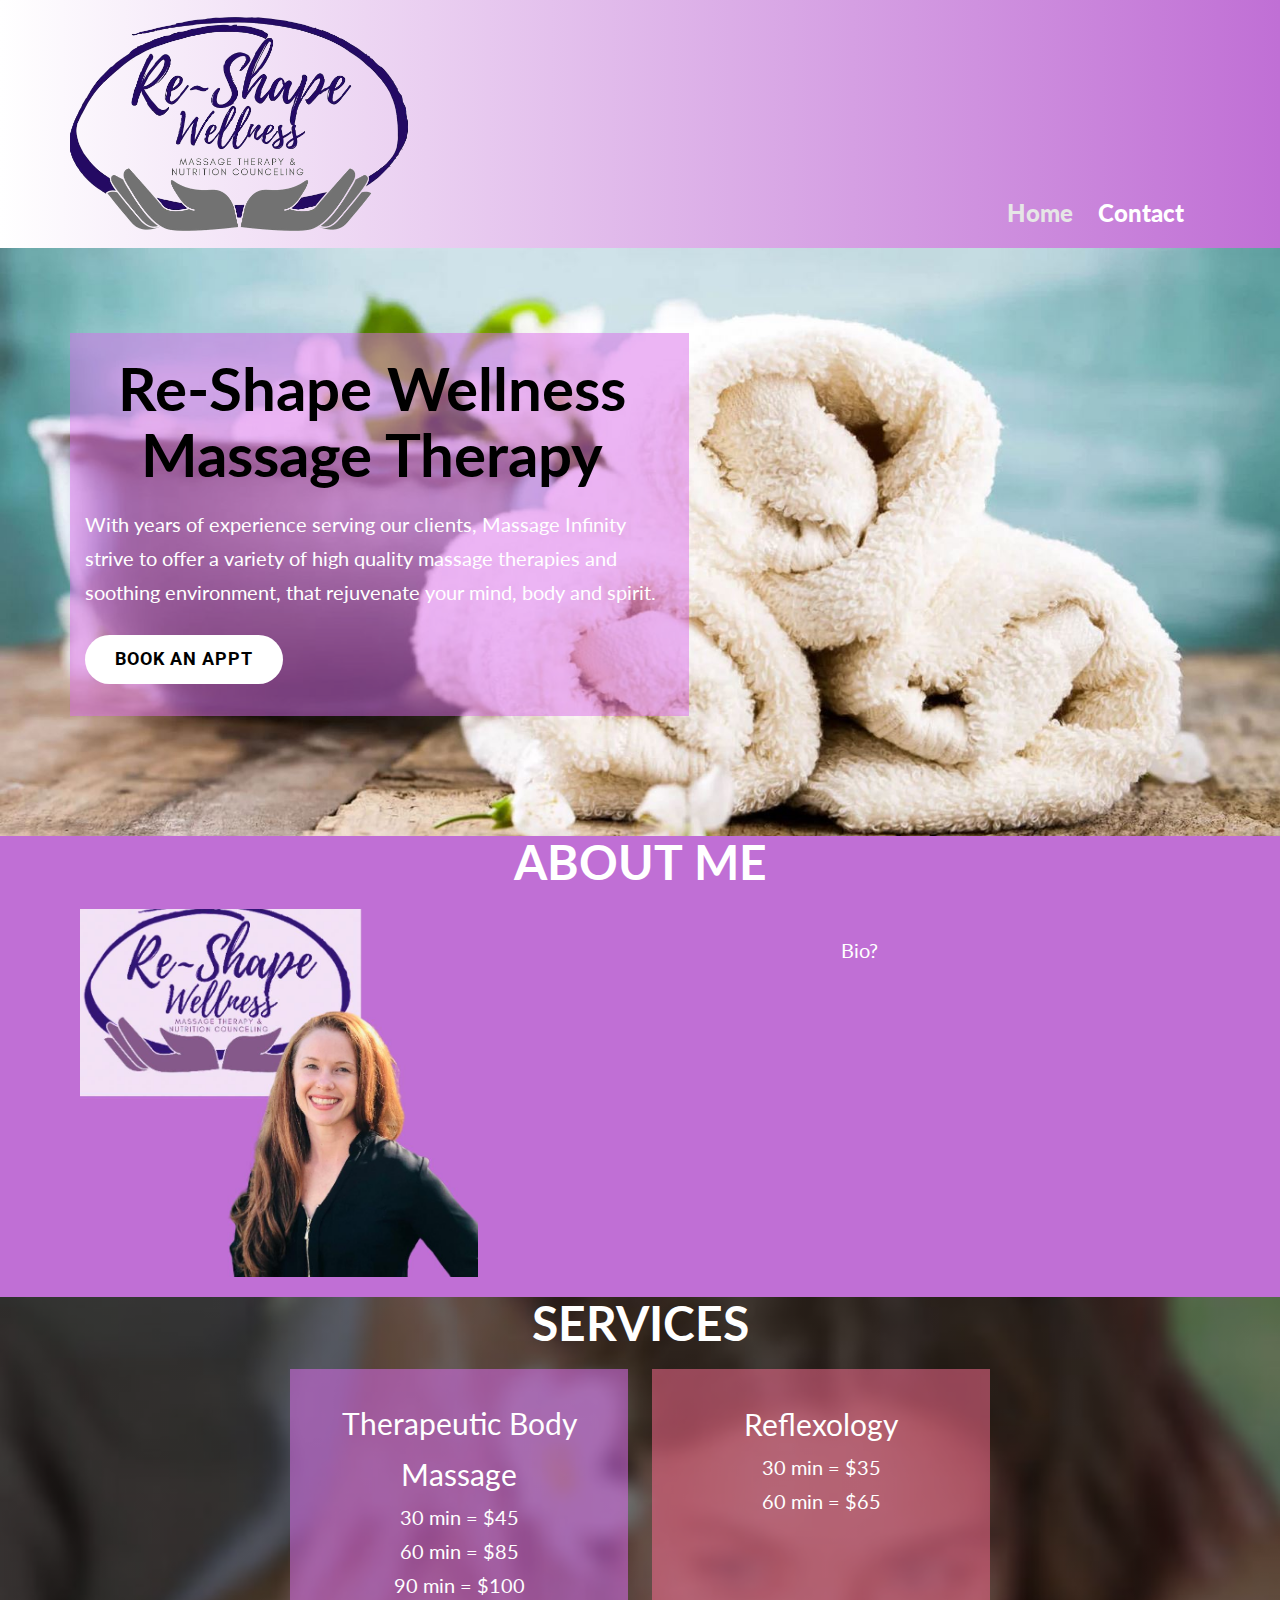
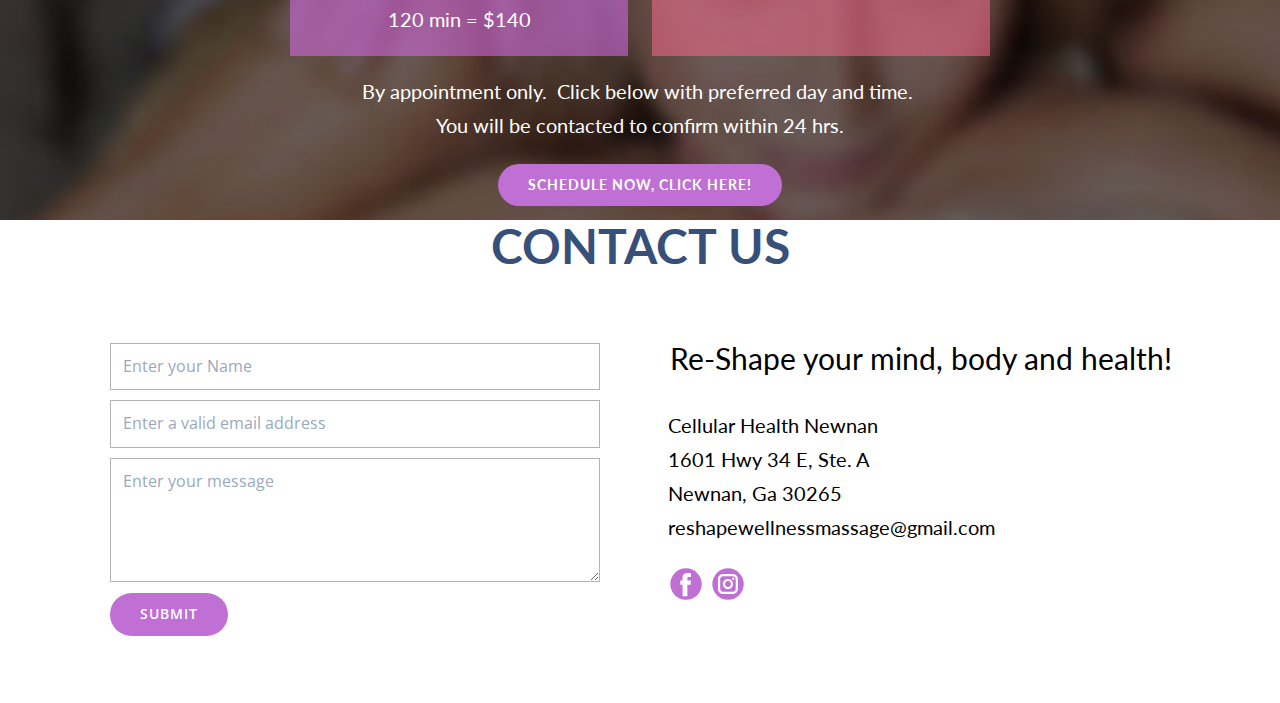
==== commit 40be6159: "Add files via upload" ====
--- a/index.html
+++ b/index.html
@@ -74,22 +74,20 @@
         </div>
       </div>
     </section>
-    <section class="u-clearfix u-white u-section-2" id="sec-8a46">
+    <section class="u-clearfix u-custom-color-4 u-section-2" id="sec-8a46">
       <div class="u-clearfix u-sheet u-sheet-1">
         <h1 class="u-align-center u-custom-font u-font-lato u-text u-text-1">ABOUT ME</h1>
         <div class="u-clearfix u-expanded-width u-layout-wrap u-layout-wrap-1">
           <div class="u-layout">
             <div class="u-layout-row">
-              <div class="u-align-left u-container-style u-layout-cell u-left-cell u-size-32 u-layout-cell-1">
-                <div class="u-container-layout u-container-layout-1">
-                  <p class="u-align-center u-custom-font u-font-lato u-text u-text-default u-text-2">
-                    <br>do you want a picture here?
-                  </p>
+              <div class="u-align-left u-container-style u-layout-cell u-left-cell u-size-22-lg u-size-22-xl u-size-27-md u-size-27-sm u-size-27-xs u-layout-cell-1">
+                <div class="u-container-layout u-valign-middle u-container-layout-1">
+                  <img class="u-image u-image-1" src="images/32737.jpeg" data-image-width="861" data-image-height="960">
                 </div>
               </div>
-              <div class="u-align-center u-container-style u-layout-cell u-right-cell u-size-28 u-layout-cell-2">
+              <div class="u-align-center u-container-style u-custom-color-4 u-layout-cell u-right-cell u-size-33-md u-size-33-sm u-size-33-xs u-size-38-lg u-size-38-xl u-layout-cell-2">
                 <div class="u-container-layout u-container-layout-2">
-                  <p class="u-custom-font u-font-lato u-text u-text-3">
+                  <p class="u-custom-font u-font-lato u-text u-text-2">
                     <br>Bio?
                   </p>
                 </div>
@@ -107,9 +105,9 @@
             <div class="u-layout-row">
               <div class="u-container-style u-custom-color-3 u-layout-cell u-opacity u-opacity-55 u-size-30 u-layout-cell-1">
                 <div class="u-container-layout u-valign-middle-sm u-valign-middle-xs u-container-layout-1">
-                  <p class="u-align-center u-custom-font u-font-lato u-text u-text-default u-text-2">
+                  <p class="u-align-center u-custom-font u-font-lato u-text u-text-2">
                     <span style="font-size: 1.875rem;">Therapeutic Body Massage<br>
-                    </span>30 min = 45<br>60 min = 85<br>90 min = 100<br>120 min = 140
+                    </span>30 min = $45<br>60 min = $85<br>90 min = $100<br>120 min = $140
                   </p>
                 </div>
               </div>
@@ -117,7 +115,7 @@
                 <div class="u-container-layout u-valign-middle-sm u-valign-middle-xs u-container-layout-2">
                   <p class="u-align-center u-custom-font u-font-lato u-text u-text-default u-text-3">
                     <span style="font-size: 1.875rem;">Reflexology<br>
-                    </span>30 min = 35<br>60 min = 65
+                    </span>30 min = $35<br>60 min = $65
                   </p>
                 </div>
               </div>
@@ -125,7 +123,7 @@
           </div>
         </div>
         <p class="u-align-center u-custom-font u-font-lato u-text u-text-4">By appointment only.&nbsp; Click below with preferred day and time.&nbsp; You will be contacted to confirm within 24 hrs.</p>
-        <a href="https://nicepage.com/c/food-restaurant-website-templates" class="u-border-none u-btn u-button-style u-custom-color-1 u-custom-font u-font-lato u-hover-custom-color-3 u-btn-1">Schedule NOw, click here!</a>
+        <a href="https://nicepage.com/c/food-restaurant-website-templates" class="u-border-none u-btn u-button-style u-custom-color-4 u-custom-font u-font-lato u-hover-custom-color-3 u-btn-1">Schedule NOw, click here!</a>
       </div>
     </section>
     <section class="u-clearfix u-section-4" id="sec-bde8">
@@ -151,7 +149,7 @@
                         <textarea placeholder="Enter your message" rows="4" cols="50" id="message-2212" name="message" class="u-border-1 u-border-grey-30 u-input u-input-rectangle u-white" required=""></textarea>
                       </div>
                       <div class="u-align-left u-form-group u-form-submit">
-                        <a href="#" class="u-border-none u-btn u-btn-submit u-button-style u-custom-color-1 u-btn-1">Submit</a>
+                        <a href="#" class="u-border-none u-btn u-btn-submit u-button-style u-custom-color-4 u-btn-1">Submit</a>
                         <input type="submit" value="submit" class="u-form-control-hidden">
                       </div>
                       <div class="u-form-send-message u-form-send-success"> Thank you! Your message has been sent. </div>
@@ -172,10 +170,10 @@
           </div>
         </div>
         <div class="u-social-icons u-spacing-10 u-social-icons-1">
-          <a class="u-social-url" title="facebook" target="_blank" href="https://facebook.com/name"><span class="u-icon u-social-facebook u-social-icon u-text-custom-color-1"><svg class="u-svg-link" preserveAspectRatio="xMidYMin slice" viewBox="0 0 112 112" style=""><use xmlns:xlink="http://www.w3.org/1999/xlink" xlink:href="#svg-cfe8"></use></svg><svg class="u-svg-content" viewBox="0 0 112 112" x="0" y="0" id="svg-cfe8"><circle fill="currentColor" cx="56.1" cy="56.1" r="55"></circle><path fill="#FFFFFF" d="M73.5,31.6h-9.1c-1.4,0-3.6,0.8-3.6,3.9v8.5h12.6L72,58.3H60.8v40.8H43.9V58.3h-8V43.9h8v-9.2
+          <a class="u-social-url" title="facebook" target="_blank" href="https://facebook.com/name"><span class="u-icon u-social-facebook u-social-icon u-text-custom-color-4"><svg class="u-svg-link" preserveAspectRatio="xMidYMin slice" viewBox="0 0 112 112" style=""><use xmlns:xlink="http://www.w3.org/1999/xlink" xlink:href="#svg-cfe8"></use></svg><svg class="u-svg-content" viewBox="0 0 112 112" x="0" y="0" id="svg-cfe8"><circle fill="currentColor" cx="56.1" cy="56.1" r="55"></circle><path fill="#FFFFFF" d="M73.5,31.6h-9.1c-1.4,0-3.6,0.8-3.6,3.9v8.5h12.6L72,58.3H60.8v40.8H43.9V58.3h-8V43.9h8v-9.2
 c0-6.7,3.1-17,17-17h12.5v13.9H73.5z"></path></svg></span>
           </a>
-          <a class="u-social-url" title="instagram" target="_blank" href="https://instagram.com/name"><span class="u-icon u-social-icon u-social-instagram u-text-custom-color-1"><svg class="u-svg-link" preserveAspectRatio="xMidYMin slice" viewBox="0 0 112 112" style=""><use xmlns:xlink="http://www.w3.org/1999/xlink" xlink:href="#svg-2a49"></use></svg><svg class="u-svg-content" viewBox="0 0 112 112" x="0" y="0" id="svg-2a49"><circle fill="currentColor" cx="56.1" cy="56.1" r="55"></circle><path fill="#FFFFFF" d="M55.9,38.2c-9.9,0-17.9,8-17.9,17.9C38,66,46,74,55.9,74c9.9,0,17.9-8,17.9-17.9C73.8,46.2,65.8,38.2,55.9,38.2
+          <a class="u-social-url" title="instagram" target="_blank" href="https://instagram.com/name"><span class="u-icon u-social-icon u-social-instagram u-text-custom-color-4"><svg class="u-svg-link" preserveAspectRatio="xMidYMin slice" viewBox="0 0 112 112" style=""><use xmlns:xlink="http://www.w3.org/1999/xlink" xlink:href="#svg-2a49"></use></svg><svg class="u-svg-content" viewBox="0 0 112 112" x="0" y="0" id="svg-2a49"><circle fill="currentColor" cx="56.1" cy="56.1" r="55"></circle><path fill="#FFFFFF" d="M55.9,38.2c-9.9,0-17.9,8-17.9,17.9C38,66,46,74,55.9,74c9.9,0,17.9-8,17.9-17.9C73.8,46.2,65.8,38.2,55.9,38.2
 z M55.9,66.4c-5.7,0-10.3-4.6-10.3-10.3c-0.1-5.7,4.6-10.3,10.3-10.3c5.7,0,10.3,4.6,10.3,10.3C66.2,61.8,61.6,66.4,55.9,66.4z"></path><path fill="#FFFFFF" d="M74.3,33.5c-2.3,0-4.2,1.9-4.2,4.2s1.9,4.2,4.2,4.2s4.2-1.9,4.2-4.2S76.6,33.5,74.3,33.5z"></path><path fill="#FFFFFF" d="M73.1,21.3H38.6c-9.7,0-17.5,7.9-17.5,17.5v34.5c0,9.7,7.9,17.6,17.5,17.6h34.5c9.7,0,17.5-7.9,17.5-17.5V38.8
 C90.6,29.1,82.7,21.3,73.1,21.3z M83,73.3c0,5.5-4.5,9.9-9.9,9.9H38.6c-5.5,0-9.9-4.5-9.9-9.9V38.8c0-5.5,4.5-9.9,9.9-9.9h34.5
 c5.5,0,9.9,4.5,9.9,9.9V73.3z"></path></svg></span>
--- a/nicepage.css
+++ b/nicepage.css
@@ -33985,6 +33985,68 @@
         }
 
         
+        
+        .u-custom-color-4,
+        .u-body.u-custom-color-4,
+        .u-container-style.u-custom-color-4:before,
+        .u-table-alt-custom-color-4 tr:nth-child(even)
+        {
+            color: #ffffff;
+            background-color: #c06fd5;
+        }
+
+        .u-button-style.u-custom-color-4,
+        .u-button-style.u-custom-color-4[class*="u-border-"]
+        {
+            color: #ffffff !important;
+            background-color: #c06fd5 !important;
+        }
+
+        .u-button-style.u-custom-color-4:hover,
+        .u-button-style.u-custom-color-4[class*="u-border-"]:hover,
+        .u-button-style.u-custom-color-4:focus,
+        .u-button-style.u-custom-color-4[class*="u-border-"]:focus,
+        .u-button-style.u-button-style.u-custom-color-4:active,
+        .u-button-style.u-button-style.u-custom-color-4[class*="u-border-"]:active,
+        .u-button-style.u-button-style.u-custom-color-4.active,
+        .u-button-style.u-button-style.u-custom-color-4[class*="u-border-"].active,
+        li.active > .u-button-style.u-button-style.u-custom-color-4,
+        li.active > .u-button-style.u-button-style.u-custom-color-4[class*="u-border-"]
+        {
+            color: #ffffff !important;
+            background-color: #b556ce !important;
+        }
+
+        .u-hover-custom-color-4:hover,
+        .u-hover-custom-color-4[class*="u-border-"]:hover,
+        .u-hover-custom-color-4:focus,
+        .u-hover-custom-color-4[class*="u-border-"]:focus,
+        .u-active-custom-color-4.u-active.u-active,
+        .u-active-custom-color-4[class*="u-border-"].u-active.u-active,
+        a.u-button-style.u-hover-custom-color-4:hover,
+        a.u-button-style.u-hover-custom-color-4[class*="u-border-"]:hover,
+        a.u-button-style:hover > .u-hover-custom-color-4,
+        a.u-button-style:hover > .u-hover-custom-color-4[class*="u-border-"],
+        a.u-button-style.u-hover-custom-color-4:focus,
+        a.u-button-style.u-hover-custom-color-4[class*="u-border-"]:focus,
+        a.u-button-style.u-button-style.u-active-custom-color-4:active,
+        a.u-button-style.u-button-style.u-active-custom-color-4[class*="u-border-"]:active,
+        a.u-button-style.u-button-style.u-active-custom-color-4.active,
+        a.u-button-style.u-button-style.u-active-custom-color-4[class*="u-border-"].active,
+        a.u-button-style.u-button-style.active > .u-active-custom-color-4,
+        a.u-button-style.u-button-style.active > .u-active-custom-color-4[class*="u-border-"],
+        li.active > a.u-button-style.u-button-style.u-active-custom-color-4,
+        li.active > a.u-button-style.u-button-style.u-active-custom-color-4[class*="u-border-"]
+        {
+            color: #ffffff !important;
+            background-color: #c06fd5 !important;
+        }
+
+        a.u-link.u-hover-custom-color-4:hover {
+            color: #c06fd5 !important;
+        }
+
+        
 
         
         .u-border-custom-color-1,
@@ -34128,6 +34190,54 @@
         .u-link.u-border-custom-color-3[class*="u-border-"]:hover
         {
             border-color: #d14ee6 !important;
+        }
+        
+        
+        .u-border-custom-color-4,
+        .u-separator-custom-color-4:after
+        {
+            border-color: #c06fd5;
+            stroke: #c06fd5;
+        }
+
+        .u-button-style.u-border-custom-color-4
+        {
+            border-color: #c06fd5 !important;
+            color: #c06fd5 !important;
+            background-color: transparent !important;
+        }
+
+        .u-button-style.u-border-custom-color-4:hover,
+        .u-button-style.u-border-custom-color-4:focus
+        {
+            border-color: transparent !important;
+            color: #b556ce !important;
+            background-color: transparent !important;
+        }
+
+        .u-border-hover-custom-color-4:hover,
+        .u-border-hover-custom-color-4:focus,
+        .u-border-active-custom-color-4.u-active.u-active,
+        a.u-button-style.u-border-hover-custom-color-4:hover,
+        a.u-button-style:hover > .u-border-hover-custom-color-4,
+        a.u-button-style.u-border-hover-custom-color-4:focus,
+        a.u-button-style.u-button-style.u-border-active-custom-color-4:active,
+        a.u-button-style.u-button-style.u-border-active-custom-color-4.active,
+        a.u-button-style.u-button-style.active > .u-border-active-custom-color-4,
+        li.active > a.u-button-style.u-button-style.u-border-active-custom-color-4
+        {
+            color: #c06fd5 !important;
+            border-color: #c06fd5 !important;
+        }
+
+        .u-link.u-border-custom-color-4[class*="u-border-"]
+        {
+            border-color: #c06fd5 !important;
+        }
+
+        .u-link.u-border-custom-color-4[class*="u-border-"]:hover
+        {
+            border-color: #b556ce !important;
         }
         
 
@@ -34306,6 +34416,65 @@
         a.u-link.u-text-hover-custom-color-3:hover
         {
             color: #d96cea !important;
+        }
+        
+        
+        .u-text-custom-color-4,
+        a.u-button-style.u-text-custom-color-4,
+        a.u-button-style.u-text-custom-color-4[class*="u-border-"]
+        {
+            color: #c06fd5 !important;
+        }
+
+        a.u-button-style.u-text-custom-color-4:hover,
+        a.u-button-style.u-text-custom-color-4[class*="u-border-"]:hover,
+        a.u-button-style.u-text-custom-color-4:focus,
+        a.u-button-style.u-text-custom-color-4[class*="u-border-"]:focus,
+        a.u-button-style.u-button-style.u-text-custom-color-4:active,
+        a.u-button-style.u-button-style.u-text-custom-color-4[class*="u-border-"]:active,
+        a.u-button-style.u-button-style.u-text-custom-color-4.active,
+        a.u-button-style.u-button-style.u-text-custom-color-4[class*="u-border-"].active
+        {
+            color: #b556ce !important;
+        }
+
+        a.u-button-style:hover > .u-text-hover-custom-color-4,
+        a.u-button-style:hover > .u-text-hover-custom-color-4[class*="u-border-"],
+        a.u-button-style.u-button-style.u-text-hover-custom-color-4:hover,
+        a.u-button-style.u-button-style.u-text-hover-custom-color-4[class*="u-border-"]:hover,
+        a.u-button-style.u-button-style.u-text-hover-custom-color-4:focus,
+        a.u-button-style.u-button-style.u-text-hover-custom-color-4[class*="u-border-"]:focus,
+        a.u-button-style.u-button-style.u-button-style.u-text-active-custom-color-4:active,
+        a.u-button-style.u-button-style.u-button-style.u-text-active-custom-color-4[class*="u-border-"]:active,
+        a.u-button-style.u-button-style.u-button-style.u-text-active-custom-color-4.active,
+        a.u-button-style.u-button-style.u-button-style.u-text-active-custom-color-4[class*="u-border-"].active,
+        a.u-button-style.u-button-style.active > .u-text-active-custom-color-4,
+        a.u-button-style.u-button-style.active > .u-text-active-custom-color-4[class*="u-border-"],
+        :not(.level-2) > .u-nav > .u-nav-item > a.u-nav-link.u-text-hover-custom-color-4:hover,
+        :not(.level-2) > .u-nav > .u-nav-item > a.u-nav-link.u-nav-link.u-text-active-custom-color-4.active,
+        .u-popupmenu-items.u-text-hover-custom-color-4 .u-nav-link:hover,
+        .u-popupmenu-items.u-popupmenu-items.u-text-active-custom-color-4 .u-nav-link.active
+        {
+            color: #c06fd5 !important;
+        }
+
+        .u-text-custom-color-4 svg,
+        .u-text-hover-custom-color-4:hover svg,
+        .u-button-style:hover > .u-text-hover-custom-color-4 svg,
+        .u-button-style.u-button-style.active > .u-text-active-custom-color-4 svg,
+        .u-text-hover-custom-color-4:focus svg
+        {
+            fill: #c06fd5;
+        }
+
+        .u-link.u-text-custom-color-4:hover
+        {
+            color: #b556ce !important;
+        }
+
+        a.u-link.u-text-hover-custom-color-4:hover
+        {
+            color: #c06fd5 !important;
         }
 
         
@@ -34505,26 +34674,26 @@
         /** color-rules **/
 
         /** alt-color-rules **/
-        .u-custom-color-1 .u-btn,.u-custom-color-2 .u-btn,.u-custom-color-3 .u-btn,.u-body-color .u-btn,.u-palette-1-base .u-btn,.u-palette-1-dark-3 .u-btn,.u-palette-1-dark-2 .u-btn,.u-palette-1-dark-1 .u-btn,.u-palette-1 .u-btn,.u-palette-1-light-1 .u-btn,.u-palette-2-base .u-btn,.u-palette-2-dark-3 .u-btn,.u-palette-2-dark-2 .u-btn,.u-palette-2-dark-1 .u-btn,.u-palette-2 .u-btn,.u-palette-2-light-1 .u-btn,.u-palette-3-base .u-btn,.u-palette-3-dark-3 .u-btn,.u-palette-3-dark-2 .u-btn,.u-palette-3-dark-1 .u-btn,.u-palette-3 .u-btn,.u-palette-3-light-1 .u-btn,.u-palette-4-dark-3 .u-btn,.u-palette-4-dark-2 .u-btn,.u-palette-4-dark-1 .u-btn,.u-palette-5-dark-3 .u-btn,.u-palette-5-dark-2 .u-btn,.u-palette-5-dark-1 .u-btn,.u-palette-5 .u-btn,.u-palette-5-light-1 .u-btn,.u-grey-40 .u-btn,.u-grey-30 .u-btn,.u-grey-90 .u-btn,.u-grey-80 .u-btn,.u-grey-75 .u-btn,.u-black .u-btn,.u-grey-70 .u-btn,.u-grey-60 .u-btn,.u-grey-50 .u-btn,.u-grey-dark-3 .u-btn,.u-grey-dark-2 .u-btn,.u-grey-dark-1 .u-btn,.u-grey .u-btn,.u-shading .u-btn,.u-overlap-contrast .u-header .u-btn
+        .u-custom-color-1 .u-btn,.u-custom-color-2 .u-btn,.u-custom-color-3 .u-btn,.u-custom-color-4 .u-btn,.u-body-color .u-btn,.u-palette-1-base .u-btn,.u-palette-1-dark-3 .u-btn,.u-palette-1-dark-2 .u-btn,.u-palette-1-dark-1 .u-btn,.u-palette-1 .u-btn,.u-palette-1-light-1 .u-btn,.u-palette-2-base .u-btn,.u-palette-2-dark-3 .u-btn,.u-palette-2-dark-2 .u-btn,.u-palette-2-dark-1 .u-btn,.u-palette-2 .u-btn,.u-palette-2-light-1 .u-btn,.u-palette-3-base .u-btn,.u-palette-3-dark-3 .u-btn,.u-palette-3-dark-2 .u-btn,.u-palette-3-dark-1 .u-btn,.u-palette-3 .u-btn,.u-palette-3-light-1 .u-btn,.u-palette-4-dark-3 .u-btn,.u-palette-4-dark-2 .u-btn,.u-palette-4-dark-1 .u-btn,.u-palette-5-dark-3 .u-btn,.u-palette-5-dark-2 .u-btn,.u-palette-5-dark-1 .u-btn,.u-palette-5 .u-btn,.u-palette-5-light-1 .u-btn,.u-grey-40 .u-btn,.u-grey-30 .u-btn,.u-grey-90 .u-btn,.u-grey-80 .u-btn,.u-grey-75 .u-btn,.u-black .u-btn,.u-grey-70 .u-btn,.u-grey-60 .u-btn,.u-grey-50 .u-btn,.u-grey-dark-3 .u-btn,.u-grey-dark-2 .u-btn,.u-grey-dark-1 .u-btn,.u-grey .u-btn,.u-shading .u-btn,.u-overlap-contrast .u-header .u-btn
         {
         background-color: #fac2d0;
         color: #000000;
         }
-        .u-custom-color-1 .u-btn:hover,.u-custom-color-2 .u-btn:hover,.u-custom-color-3 .u-btn:hover,.u-body-color .u-btn:hover,.u-palette-1-base .u-btn:hover,.u-palette-1-dark-3 .u-btn:hover,.u-palette-1-dark-2 .u-btn:hover,.u-palette-1-dark-1 .u-btn:hover,.u-palette-1 .u-btn:hover,.u-palette-1-light-1 .u-btn:hover,.u-palette-2-base .u-btn:hover,.u-palette-2-dark-3 .u-btn:hover,.u-palette-2-dark-2 .u-btn:hover,.u-palette-2-dark-1 .u-btn:hover,.u-palette-2 .u-btn:hover,.u-palette-2-light-1 .u-btn:hover,.u-palette-3-base .u-btn:hover,.u-palette-3-dark-3 .u-btn:hover,.u-palette-3-dark-2 .u-btn:hover,.u-palette-3-dark-1 .u-btn:hover,.u-palette-3 .u-btn:hover,.u-palette-3-light-1 .u-btn:hover,.u-palette-4-dark-3 .u-btn:hover,.u-palette-4-dark-2 .u-btn:hover,.u-palette-4-dark-1 .u-btn:hover,.u-palette-5-dark-3 .u-btn:hover,.u-palette-5-dark-2 .u-btn:hover,.u-palette-5-dark-1 .u-btn:hover,.u-palette-5 .u-btn:hover,.u-palette-5-light-1 .u-btn:hover,.u-grey-40 .u-btn:hover,.u-grey-30 .u-btn:hover,.u-grey-90 .u-btn:hover,.u-grey-80 .u-btn:hover,.u-grey-75 .u-btn:hover,.u-black .u-btn:hover,.u-grey-70 .u-btn:hover,.u-grey-60 .u-btn:hover,.u-grey-50 .u-btn:hover,.u-grey-dark-3 .u-btn:hover,.u-grey-dark-2 .u-btn:hover,.u-grey-dark-1 .u-btn:hover,.u-grey .u-btn:hover,.u-shading .u-btn:hover,.u-overlap-contrast .u-header .u-btn:hover
+        .u-custom-color-1 .u-btn:hover,.u-custom-color-2 .u-btn:hover,.u-custom-color-3 .u-btn:hover,.u-custom-color-4 .u-btn:hover,.u-body-color .u-btn:hover,.u-palette-1-base .u-btn:hover,.u-palette-1-dark-3 .u-btn:hover,.u-palette-1-dark-2 .u-btn:hover,.u-palette-1-dark-1 .u-btn:hover,.u-palette-1 .u-btn:hover,.u-palette-1-light-1 .u-btn:hover,.u-palette-2-base .u-btn:hover,.u-palette-2-dark-3 .u-btn:hover,.u-palette-2-dark-2 .u-btn:hover,.u-palette-2-dark-1 .u-btn:hover,.u-palette-2 .u-btn:hover,.u-palette-2-light-1 .u-btn:hover,.u-palette-3-base .u-btn:hover,.u-palette-3-dark-3 .u-btn:hover,.u-palette-3-dark-2 .u-btn:hover,.u-palette-3-dark-1 .u-btn:hover,.u-palette-3 .u-btn:hover,.u-palette-3-light-1 .u-btn:hover,.u-palette-4-dark-3 .u-btn:hover,.u-palette-4-dark-2 .u-btn:hover,.u-palette-4-dark-1 .u-btn:hover,.u-palette-5-dark-3 .u-btn:hover,.u-palette-5-dark-2 .u-btn:hover,.u-palette-5-dark-1 .u-btn:hover,.u-palette-5 .u-btn:hover,.u-palette-5-light-1 .u-btn:hover,.u-grey-40 .u-btn:hover,.u-grey-30 .u-btn:hover,.u-grey-90 .u-btn:hover,.u-grey-80 .u-btn:hover,.u-grey-75 .u-btn:hover,.u-black .u-btn:hover,.u-grey-70 .u-btn:hover,.u-grey-60 .u-btn:hover,.u-grey-50 .u-btn:hover,.u-grey-dark-3 .u-btn:hover,.u-grey-dark-2 .u-btn:hover,.u-grey-dark-1 .u-btn:hover,.u-grey .u-btn:hover,.u-shading .u-btn:hover,.u-overlap-contrast .u-header .u-btn:hover
         {
         background-color: #f799b0;
         color: #ffffff;
         }
-        .u-custom-color-1 .u-btn:active,.u-custom-color-2 .u-btn:active,.u-custom-color-3 .u-btn:active,.u-body-color .u-btn:active,.u-palette-1-base .u-btn:active,.u-palette-1-dark-3 .u-btn:active,.u-palette-1-dark-2 .u-btn:active,.u-palette-1-dark-1 .u-btn:active,.u-palette-1 .u-btn:active,.u-palette-1-light-1 .u-btn:active,.u-palette-2-base .u-btn:active,.u-palette-2-dark-3 .u-btn:active,.u-palette-2-dark-2 .u-btn:active,.u-palette-2-dark-1 .u-btn:active,.u-palette-2 .u-btn:active,.u-palette-2-light-1 .u-btn:active,.u-palette-3-base .u-btn:active,.u-palette-3-dark-3 .u-btn:active,.u-palette-3-dark-2 .u-btn:active,.u-palette-3-dark-1 .u-btn:active,.u-palette-3 .u-btn:active,.u-palette-3-light-1 .u-btn:active,.u-palette-4-dark-3 .u-btn:active,.u-palette-4-dark-2 .u-btn:active,.u-palette-4-dark-1 .u-btn:active,.u-palette-5-dark-3 .u-btn:active,.u-palette-5-dark-2 .u-btn:active,.u-palette-5-dark-1 .u-btn:active,.u-palette-5 .u-btn:active,.u-palette-5-light-1 .u-btn:active,.u-grey-40 .u-btn:active,.u-grey-30 .u-btn:active,.u-grey-90 .u-btn:active,.u-grey-80 .u-btn:active,.u-grey-75 .u-btn:active,.u-black .u-btn:active,.u-grey-70 .u-btn:active,.u-grey-60 .u-btn:active,.u-grey-50 .u-btn:active,.u-grey-dark-3 .u-btn:active,.u-grey-dark-2 .u-btn:active,.u-grey-dark-1 .u-btn:active,.u-grey .u-btn:active,.u-shading .u-btn:active,.u-overlap-contrast .u-header .u-btn:active
+        .u-custom-color-1 .u-btn:active,.u-custom-color-2 .u-btn:active,.u-custom-color-3 .u-btn:active,.u-custom-color-4 .u-btn:active,.u-body-color .u-btn:active,.u-palette-1-base .u-btn:active,.u-palette-1-dark-3 .u-btn:active,.u-palette-1-dark-2 .u-btn:active,.u-palette-1-dark-1 .u-btn:active,.u-palette-1 .u-btn:active,.u-palette-1-light-1 .u-btn:active,.u-palette-2-base .u-btn:active,.u-palette-2-dark-3 .u-btn:active,.u-palette-2-dark-2 .u-btn:active,.u-palette-2-dark-1 .u-btn:active,.u-palette-2 .u-btn:active,.u-palette-2-light-1 .u-btn:active,.u-palette-3-base .u-btn:active,.u-palette-3-dark-3 .u-btn:active,.u-palette-3-dark-2 .u-btn:active,.u-palette-3-dark-1 .u-btn:active,.u-palette-3 .u-btn:active,.u-palette-3-light-1 .u-btn:active,.u-palette-4-dark-3 .u-btn:active,.u-palette-4-dark-2 .u-btn:active,.u-palette-4-dark-1 .u-btn:active,.u-palette-5-dark-3 .u-btn:active,.u-palette-5-dark-2 .u-btn:active,.u-palette-5-dark-1 .u-btn:active,.u-palette-5 .u-btn:active,.u-palette-5-light-1 .u-btn:active,.u-grey-40 .u-btn:active,.u-grey-30 .u-btn:active,.u-grey-90 .u-btn:active,.u-grey-80 .u-btn:active,.u-grey-75 .u-btn:active,.u-black .u-btn:active,.u-grey-70 .u-btn:active,.u-grey-60 .u-btn:active,.u-grey-50 .u-btn:active,.u-grey-dark-3 .u-btn:active,.u-grey-dark-2 .u-btn:active,.u-grey-dark-1 .u-btn:active,.u-grey .u-btn:active,.u-shading .u-btn:active,.u-overlap-contrast .u-header .u-btn:active
         {
         background-color: #f799b0;
         color: #ffffff;
         }
-        .u-custom-color-1 a,.u-custom-color-2 a,.u-custom-color-3 a,.u-body-color a,.u-palette-1-base a,.u-palette-1-dark-3 a,.u-palette-1-dark-2 a,.u-palette-1-dark-1 a,.u-palette-1 a,.u-palette-1-light-1 a,.u-palette-2-base a,.u-palette-2-dark-3 a,.u-palette-2-dark-2 a,.u-palette-2-dark-1 a,.u-palette-2 a,.u-palette-2-light-1 a,.u-palette-3-base a,.u-palette-3-dark-3 a,.u-palette-3-dark-2 a,.u-palette-3-dark-1 a,.u-palette-3 a,.u-palette-3-light-1 a,.u-palette-4-dark-3 a,.u-palette-4-dark-2 a,.u-palette-4-dark-1 a,.u-palette-5-dark-3 a,.u-palette-5-dark-2 a,.u-palette-5-dark-1 a,.u-palette-5 a,.u-palette-5-light-1 a,.u-grey-40 a,.u-grey-30 a,.u-grey-90 a,.u-grey-80 a,.u-grey-75 a,.u-black a,.u-grey-70 a,.u-grey-60 a,.u-grey-50 a,.u-grey-dark-3 a,.u-grey-dark-2 a,.u-grey-dark-1 a,.u-grey a,.u-shading a,.u-overlap-contrast .u-header a:not(.u-nav-link):not(.u-btn)
+        .u-custom-color-1 a,.u-custom-color-2 a,.u-custom-color-3 a,.u-custom-color-4 a,.u-body-color a,.u-palette-1-base a,.u-palette-1-dark-3 a,.u-palette-1-dark-2 a,.u-palette-1-dark-1 a,.u-palette-1 a,.u-palette-1-light-1 a,.u-palette-2-base a,.u-palette-2-dark-3 a,.u-palette-2-dark-2 a,.u-palette-2-dark-1 a,.u-palette-2 a,.u-palette-2-light-1 a,.u-palette-3-base a,.u-palette-3-dark-3 a,.u-palette-3-dark-2 a,.u-palette-3-dark-1 a,.u-palette-3 a,.u-palette-3-light-1 a,.u-palette-4-dark-3 a,.u-palette-4-dark-2 a,.u-palette-4-dark-1 a,.u-palette-5-dark-3 a,.u-palette-5-dark-2 a,.u-palette-5-dark-1 a,.u-palette-5 a,.u-palette-5-light-1 a,.u-grey-40 a,.u-grey-30 a,.u-grey-90 a,.u-grey-80 a,.u-grey-75 a,.u-black a,.u-grey-70 a,.u-grey-60 a,.u-grey-50 a,.u-grey-dark-3 a,.u-grey-dark-2 a,.u-grey-dark-1 a,.u-grey a,.u-shading a,.u-overlap-contrast .u-header a:not(.u-nav-link):not(.u-btn)
         {
         color: #fac2d0;
         }
-        .u-custom-color-1 a:hover,.u-custom-color-2 a:hover,.u-custom-color-3 a:hover,.u-body-color a:hover,.u-palette-1-base a:hover,.u-palette-1-dark-3 a:hover,.u-palette-1-dark-2 a:hover,.u-palette-1-dark-1 a:hover,.u-palette-1 a:hover,.u-palette-1-light-1 a:hover,.u-palette-2-base a:hover,.u-palette-2-dark-3 a:hover,.u-palette-2-dark-2 a:hover,.u-palette-2-dark-1 a:hover,.u-palette-2 a:hover,.u-palette-2-light-1 a:hover,.u-palette-3-base a:hover,.u-palette-3-dark-3 a:hover,.u-palette-3-dark-2 a:hover,.u-palette-3-dark-1 a:hover,.u-palette-3 a:hover,.u-palette-3-light-1 a:hover,.u-palette-4-dark-3 a:hover,.u-palette-4-dark-2 a:hover,.u-palette-4-dark-1 a:hover,.u-palette-5-dark-3 a:hover,.u-palette-5-dark-2 a:hover,.u-palette-5-dark-1 a:hover,.u-palette-5 a:hover,.u-palette-5-light-1 a:hover,.u-grey-40 a:hover,.u-grey-30 a:hover,.u-grey-90 a:hover,.u-grey-80 a:hover,.u-grey-75 a:hover,.u-black a:hover,.u-grey-70 a:hover,.u-grey-60 a:hover,.u-grey-50 a:hover,.u-grey-dark-3 a:hover,.u-grey-dark-2 a:hover,.u-grey-dark-1 a:hover,.u-grey a:hover
+        .u-custom-color-1 a:hover,.u-custom-color-2 a:hover,.u-custom-color-3 a:hover,.u-custom-color-4 a:hover,.u-body-color a:hover,.u-palette-1-base a:hover,.u-palette-1-dark-3 a:hover,.u-palette-1-dark-2 a:hover,.u-palette-1-dark-1 a:hover,.u-palette-1 a:hover,.u-palette-1-light-1 a:hover,.u-palette-2-base a:hover,.u-palette-2-dark-3 a:hover,.u-palette-2-dark-2 a:hover,.u-palette-2-dark-1 a:hover,.u-palette-2 a:hover,.u-palette-2-light-1 a:hover,.u-palette-3-base a:hover,.u-palette-3-dark-3 a:hover,.u-palette-3-dark-2 a:hover,.u-palette-3-dark-1 a:hover,.u-palette-3 a:hover,.u-palette-3-light-1 a:hover,.u-palette-4-dark-3 a:hover,.u-palette-4-dark-2 a:hover,.u-palette-4-dark-1 a:hover,.u-palette-5-dark-3 a:hover,.u-palette-5-dark-2 a:hover,.u-palette-5-dark-1 a:hover,.u-palette-5 a:hover,.u-palette-5-light-1 a:hover,.u-grey-40 a:hover,.u-grey-30 a:hover,.u-grey-90 a:hover,.u-grey-80 a:hover,.u-grey-75 a:hover,.u-black a:hover,.u-grey-70 a:hover,.u-grey-60 a:hover,.u-grey-50 a:hover,.u-grey-dark-3 a:hover,.u-grey-dark-2 a:hover,.u-grey-dark-1 a:hover,.u-grey a:hover
         {
         color: #a1a1a1;
         }
@@ -34534,7 +34703,7 @@
 
 /*end-variables sitestylecss*/
 .u-header {
-  background-image: linear-gradient(-90deg, #d96cea, white);
+  background-image: linear-gradient(-90deg, #c06fd5, white);
 }
 
 .u-header .u-sheet-1 {
--- a/Home.css
+++ b/Home.css
@@ -4,23 +4,23 @@
 }
 
 .u-section-1 .u-sheet-1 {
-  min-height: 674px;
+  min-height: 588px;
 }
 
 .u-section-1 .u-layout-wrap-1 {
   width: 619px;
-  margin: 171px auto 60px 0;
+  margin: 85px auto 60px 0;
 }
 
 .u-section-1 .u-layout-cell-1 {
-  min-height: 293px;
+  min-height: 383px;
   margin-top: 0;
   background-image: none;
 }
 
 .u-section-1 .u-container-layout-1 {
   padding-top: 0;
-  padding-bottom: 0;
+  padding-bottom: 30px;
   padding-right: 30px;
 }
 
@@ -160,21 +160,21 @@
 }
 
 .u-section-2 .u-sheet-1 {
-  min-height: 418px;
+  min-height: 461px;
 }
 
 .u-section-2 .u-text-1 {
   width: 265px;
-  margin: 30px auto 0;
+  margin: 0 auto;
 }
 
 .u-section-2 .u-layout-wrap-1 {
-  margin-top: 20px;
-  margin-bottom: -13px;
+  margin-top: 10px;
+  margin-bottom: 10px;
 }
 
 .u-section-2 .u-layout-cell-1 {
-  min-height: 285px;
+  min-height: 388px;
 }
 
 .u-section-2 .u-container-layout-1 {
@@ -182,12 +182,16 @@
   padding-bottom: 0;
 }
 
-.u-section-2 .u-text-2 {
+.u-section-2 .u-image-1 {
+  object-position: 50% 21.96%;
+  width: 398px;
+  height: 368px;
   margin: 0 auto;
 }
 
 .u-section-2 .u-layout-cell-2 {
-  min-height: 285px;
+  min-height: 388px;
+  background-image: none;
 }
 
 .u-section-2 .u-container-layout-2 {
@@ -196,7 +200,7 @@
   padding-bottom: 0;
 }
 
-.u-section-2 .u-text-3 {
+.u-section-2 .u-text-2 {
   margin: 0 10px;
 }
 
@@ -214,7 +218,13 @@
   }
 
   .u-section-2 .u-layout-cell-1 {
-    min-height: 236px;
+    min-height: 320px;
+    background-position: 50% 21.96%;
+  }
+
+  .u-section-2 .u-image-1 {
+    width: 345px;
+    height: 319px;
   }
 
   .u-section-2 .u-layout-cell-2 {
@@ -225,7 +235,7 @@
     padding-left: 16px;
   }
 
-  .u-section-2 .u-text-3 {
+  .u-section-2 .u-text-2 {
     position: relative;
     margin-left: 0;
     margin-right: 0;
@@ -242,7 +252,12 @@
   }
 
   .u-section-2 .u-layout-cell-1 {
-    min-height: 295px;
+    min-height: 357px;
+  }
+
+  .u-section-2 .u-image-1 {
+    width: 324px;
+    height: 300px;
   }
 
   .u-section-2 .u-layout-cell-2 {
@@ -264,7 +279,7 @@
   }
 
   .u-section-2 .u-layout-cell-1 {
-    min-height: 50px;
+    min-height: 312px;
   }
 
   .u-section-2 .u-layout-cell-2 {
@@ -274,11 +289,15 @@
   .u-section-2 .u-container-layout-2 {
     padding-left: 9px;
   }
+
+  .u-section-2 .u-text-2 {
+    width: auto;
+  }
 }
 
 @media (max-width: 575px) {
   .u-section-2 .u-sheet-1 {
-    min-height: 408px;
+    min-height: 481px;
   }
 
   .u-section-2 .u-layout-wrap-1 {
@@ -286,7 +305,7 @@
   }
 
   .u-section-2 .u-layout-cell-1 {
-    min-height: 37px;
+    min-height: 196px;
   }
 
   .u-section-2 .u-layout-cell-2 {
@@ -302,21 +321,22 @@
 }
 
 .u-section-3 .u-sheet-1 {
-  min-height: 481px;
+  min-height: 523px;
 }
 
 .u-section-3 .u-text-1 {
   width: 261px;
-  margin: 36px auto 0;
+  margin: 0 auto;
 }
 
 .u-section-3 .u-layout-wrap-1 {
   width: 700px;
-  margin: 19px auto 60px;
+  margin: 19px auto 0;
 }
 
 .u-section-3 .u-layout-cell-1 {
-  min-height: 324px;
+  min-height: 311px;
+  background-image: none;
 }
 
 .u-section-3 .u-container-layout-1 {
@@ -325,57 +345,139 @@
 }
 
 .u-section-3 .u-text-2 {
-  margin-bottom: 0;
-  margin-top: 0;
-  font-size: 1.25rem;
+  font-weight: 400;
+  margin: 29px 0 0;
+}
+
+.u-section-3 .u-layout-cell-2 {
+  min-height: 311px;
+  background-image: none;
+}
+
+.u-section-3 .u-container-layout-2 {
+  padding: 30px;
+}
+
+.u-section-3 .u-text-3 {
+  font-weight: 400;
+  margin: 0 auto;
+}
+
+.u-section-3 .u-text-4 {
+  font-weight: 400;
+  width: 560px;
+  margin: 18px auto 0;
 }
 
 .u-section-3 .u-btn-1 {
-  border-style: solid;
-  letter-spacing: 0px;
-  background-image: none;
-  font-size: 1.125rem;
+  border-style: none;
   font-weight: 700;
-  margin: 30px auto 0 0;
+  background-image: none;
+  margin: 22px auto -19px;
 }
 
 @media (max-width: 1199px) {
   .u-section-3 .u-sheet-1 {
-    min-height: 474px;
+    min-height: 505px;
   }
 
   .u-section-3 .u-text-1 {
     position: relative;
   }
+
+  .u-section-3 .u-btn-1 {
+    margin-bottom: 30px;
+  }
 }
 
 @media (max-width: 991px) {
   .u-section-3 .u-sheet-1 {
-    min-height: 250px;
+    min-height: 170px;
   }
 
   .u-section-3 .u-layout-cell-1 {
-    min-height: 144px;
+    min-height: 289px;
+  }
+
+  .u-section-3 .u-text-2 {
+    width: auto;
+    margin-top: 16px;
+  }
+
+  .u-section-3 .u-layout-cell-2 {
+    min-height: 289px;
+  }
+
+  .u-section-3 .u-container-layout-2 {
+    padding-top: 18px;
+    padding-bottom: 18px;
+  }
+
+  .u-section-3 .u-text-3 {
+    width: auto;
   }
 }
 
 @media (max-width: 767px) {
+  .u-section-3 .u-sheet-1 {
+    min-height: 280px;
+  }
+
   .u-section-3 .u-layout-wrap-1 {
     width: 540px;
   }
+
+  .u-section-3 .u-layout-cell-1 {
+    min-height: 225px;
+  }
+
+  .u-section-3 .u-text-2 {
+    margin-top: 0;
+    margin-left: auto;
+    margin-right: auto;
+  }
+
+  .u-section-3 .u-layout-cell-2 {
+    min-height: 178px;
+  }
+
+  .u-section-3 .u-container-layout-2 {
+    padding-left: 10px;
+    padding-right: 10px;
+  }
+
+  .u-section-3 .u-text-4 {
+    width: 540px;
+  }
 }
 
 @media (max-width: 575px) {
+  .u-section-3 .u-sheet-1 {
+    min-height: 276px;
+  }
+
   .u-section-3 .u-layout-wrap-1 {
     width: 340px;
   }
+
+  .u-section-3 .u-layout-cell-1 {
+    min-height: 100px;
+  }
+
+  .u-section-3 .u-layout-cell-2 {
+    min-height: 100px;
+  }
+
+  .u-section-3 .u-text-4 {
+    width: 340px;
+  }
 }.u-section-4 .u-sheet-1 {
-  min-height: 603px;
+  min-height: 483px;
 }
 
 .u-section-4 .u-text-1 {
   width: 325px;
-  margin: 30px auto 0;
+  margin: 0 auto;
 }
 
 .u-section-4 .u-layout-wrap-1 {
@@ -397,12 +499,24 @@
   margin: 0;
 }
 
+.u-section-4 .u-btn-1 {
+  background-image: none;
+  border-style: none;
+}
+
 .u-section-4 .u-layout-cell-2 {
   min-height: 400px;
 }
 
 .u-section-4 .u-container-layout-2 {
   padding: 30px;
+}
+
+.u-section-4 .u-text-2 {
+  font-weight: 400;
+  margin-bottom: 0;
+  margin-top: 0;
+  font-size: 1.875rem;
 }
 
 .u-section-4 .u-social-icons-1 {
@@ -410,12 +524,17 @@
   min-height: 16px;
   width: 74px;
   min-width: 42px;
-  margin: -102px 464px 60px auto;
+  margin: -135px 466px 0 auto;
+}
+
+.u-section-4 .u-text-3 {
+  font-size: 1.25rem;
+  margin: -192px 215px -30px auto;
 }
 
 @media (max-width: 1199px) {
   .u-section-4 .u-sheet-1 {
-    min-height: 533px;
+    min-height: 534px;
   }
 
   .u-section-4 .u-layout-cell-1 {
@@ -431,14 +550,20 @@
   }
 
   .u-section-4 .u-social-icons-1 {
-    margin-top: -91px;
-    margin-right: 373px;
+    margin-top: -74px;
+    margin-right: 366px;
+  }
+
+  .u-section-4 .u-text-3 {
+    width: auto;
+    margin-top: -189px;
+    margin-right: 115px;
   }
 }
 
 @media (max-width: 991px) {
   .u-section-4 .u-sheet-1 {
-    min-height: 488px;
+    min-height: 487px;
   }
 
   .u-section-4 .u-layout-cell-1 {
@@ -450,19 +575,27 @@
   }
 
   .u-section-4 .u-layout-cell-2 {
-    min-height: 253px;
+    min-height: 100px;
+  }
+
+  .u-section-4 .u-text-2 {
+    font-size: 1.25rem;
   }
 
   .u-section-4 .u-social-icons-1 {
-    margin-top: -77px;
-    margin-right: 248px;
-    margin-bottom: 45px;
+    margin-top: -111px;
+    margin-right: 256px;
+  }
+
+  .u-section-4 .u-text-3 {
+    margin-top: -186px;
+    margin-right: 5px;
   }
 }
 
 @media (max-width: 767px) {
   .u-section-4 .u-sheet-1 {
-    min-height: 642px;
+    min-height: 692px;
   }
 
   .u-section-4 .u-layout-cell-1 {
@@ -478,23 +611,34 @@
     width: 520px;
   }
 
-  .u-section-4 .u-layout-cell-2 {
-    min-height: 155px;
-  }
-
   .u-section-4 .u-container-layout-2 {
-    padding-left: 10px;
-    padding-right: 10px;
+    padding: 0 10px;
+  }
+
+  .u-section-4 .u-text-2 {
+    width: auto;
+    margin-top: -9px;
+    margin-right: auto;
+    margin-left: 3px;
   }
 
   .u-section-4 .u-social-icons-1 {
-    margin: -130px auto -28px 30px;
+    margin-top: 36px;
+    margin-right: 0;
+  }
+
+  .u-section-4 .u-text-3 {
+    margin: -134px auto 37px 13px;
   }
 }
 
 @media (max-width: 575px) {
   .u-section-4 .u-sheet-1 {
-    min-height: 546px;
+    min-height: 719px;
+  }
+
+  .u-section-4 .u-text-1 {
+    margin-top: 43px;
   }
 
   .u-section-4 .u-layout-cell-1 {
@@ -505,12 +649,20 @@
     width: 320px;
   }
 
-  .u-section-4 .u-layout-cell-2 {
-    min-height: 85px;
+  .u-section-4 .u-text-2 {
+    font-size: 1.125rem;
+    margin-top: -6px;
   }
 
   .u-section-4 .u-social-icons-1 {
-    margin-top: -93px;
-    margin-bottom: 22px;
+    margin-top: 65px;
+    margin-right: auto;
+    margin-left: 13px;
+  }
+
+  .u-section-4 .u-text-3 {
+    font-size: 1.125rem;
+    margin-top: -165px;
+    margin-bottom: -30px;
   }
 }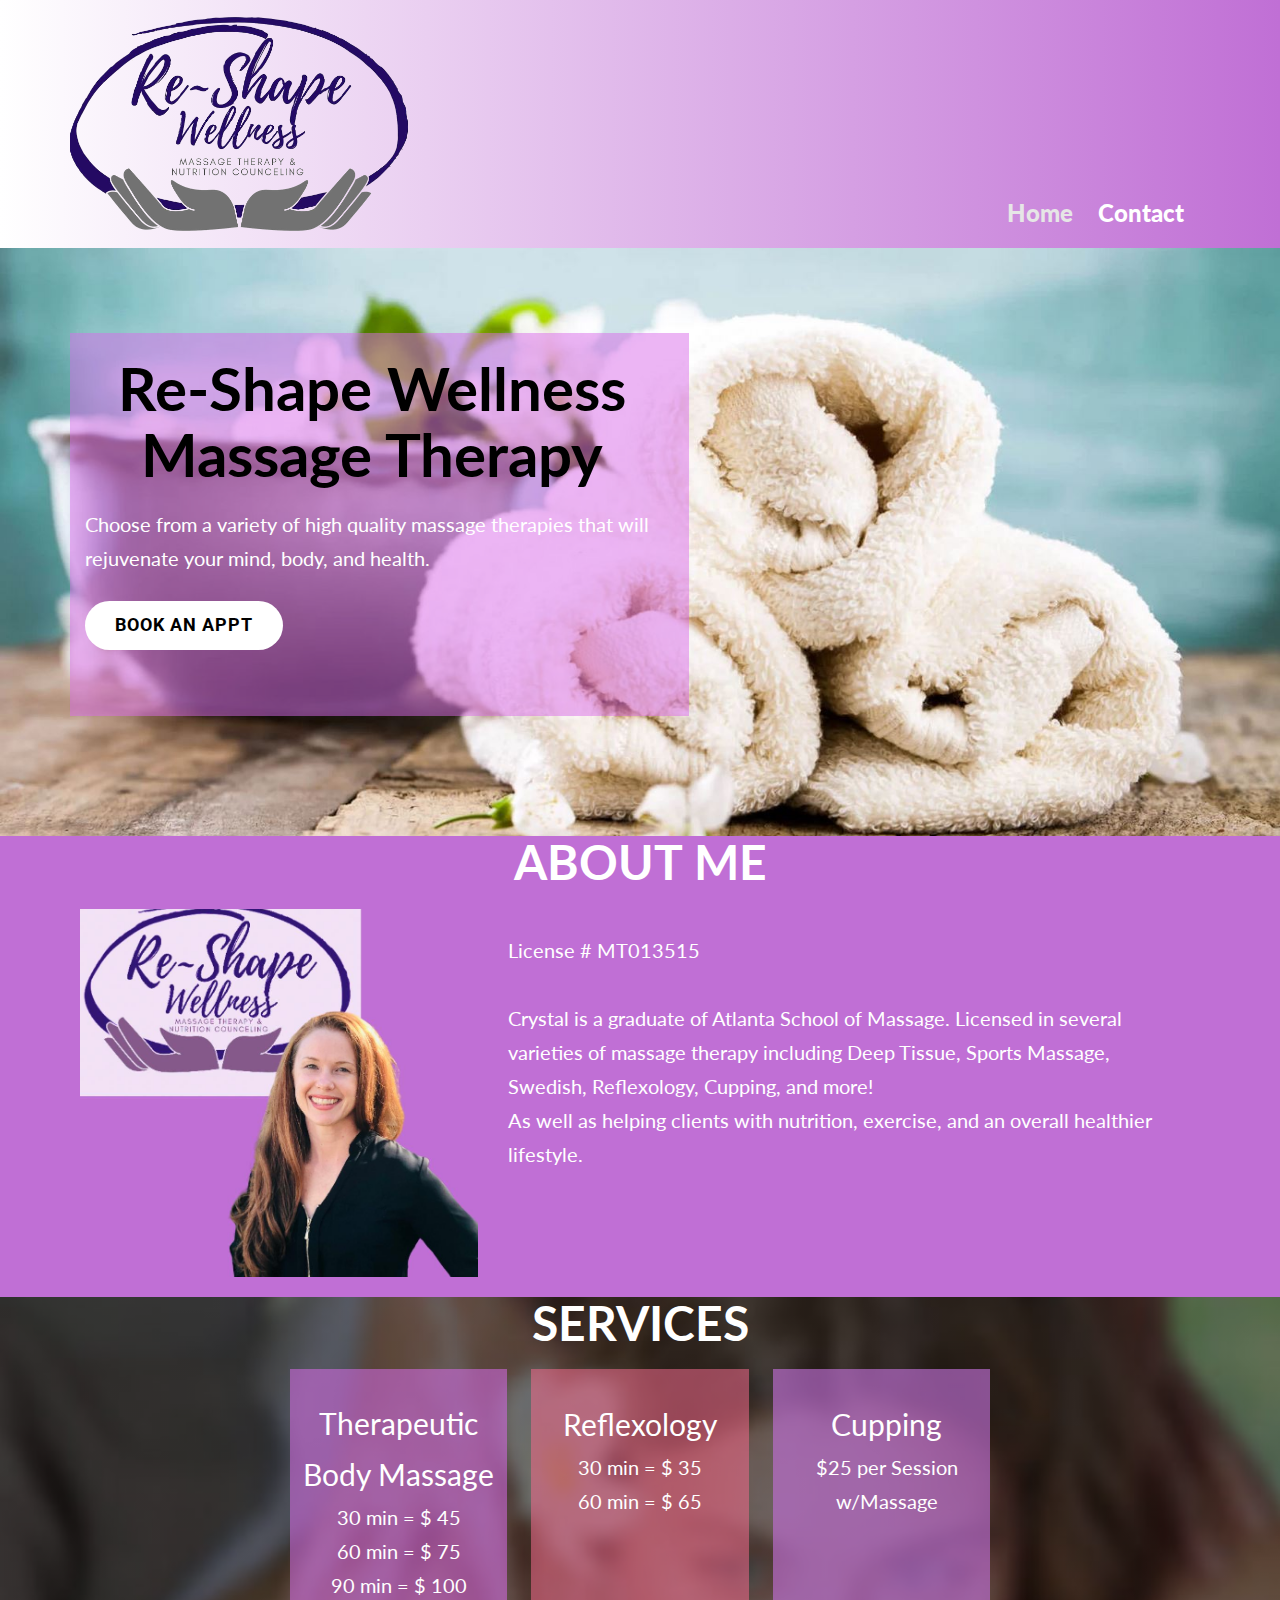
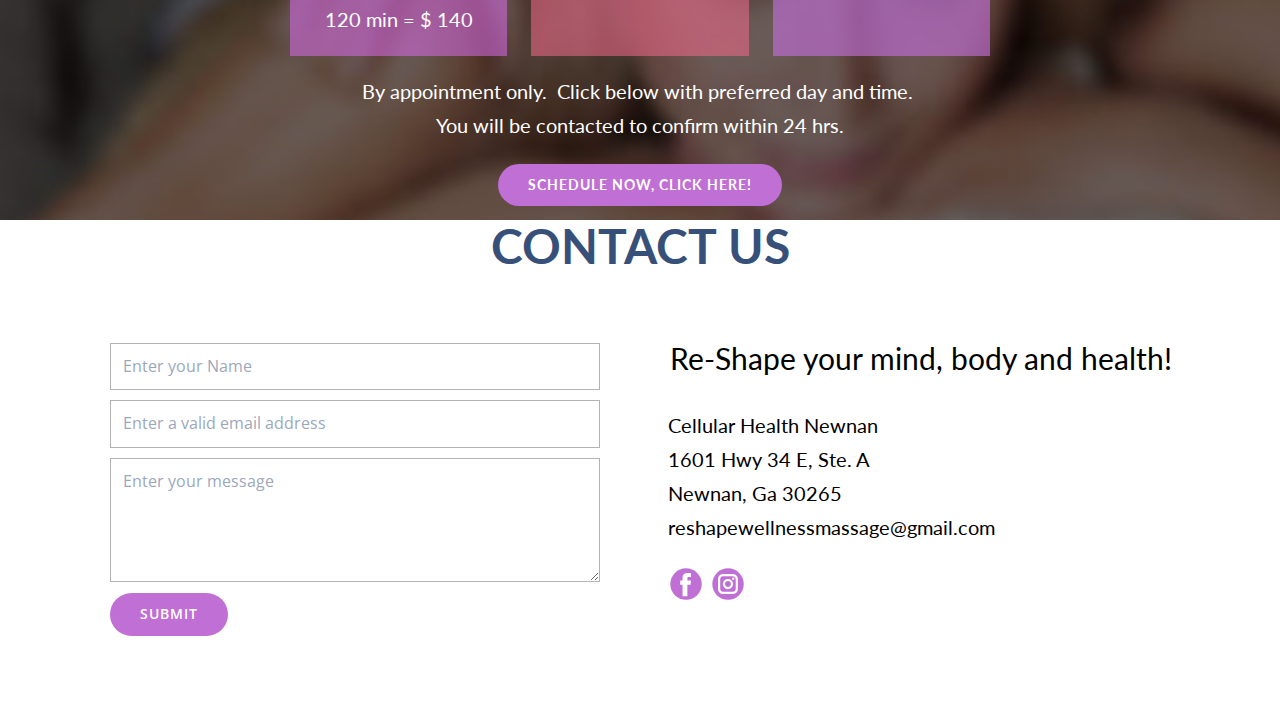
==== commit fb0d8f99: "Add files via upload" ====
--- a/index.html
+++ b/index.html
@@ -65,7 +65,7 @@
               <div class="u-align-left u-container-style u-custom-color-3 u-layout-cell u-left-cell u-opacity u-opacity-50 u-size-60 u-layout-cell-1" src="">
                 <div class="u-container-layout u-valign-bottom-xs u-container-layout-1">
                   <h1 class="u-align-center u-custom-font u-font-lato u-text u-text-black u-text-1">Re-Shape Wellness Massage Therapy</h1>
-                  <p class="u-custom-font u-font-lato u-text u-text-body-alt-color u-text-2"> With years of experience serving our clients, Massage Infinity strive to offer a variety of high quality massage therapies and soothing environment, that rejuvenate your mind, body and spirit.</p>
+                  <p class="u-custom-font u-font-lato u-text u-text-body-alt-color u-text-2"> Choose from a variety of high quality massage therapies that will rejuvenate your mind, body, and health.</p>
                   <a href="Home.html#sec-bde8" data-page-id="791714648" class="u-btn u-button-style u-custom-font u-font-roboto u-text-black u-white u-btn-1">BOOK AN APPT</a>
                 </div>
               </div>
@@ -87,8 +87,9 @@
               </div>
               <div class="u-align-center u-container-style u-custom-color-4 u-layout-cell u-right-cell u-size-33-md u-size-33-sm u-size-33-xs u-size-38-lg u-size-38-xl u-layout-cell-2">
                 <div class="u-container-layout u-container-layout-2">
-                  <p class="u-custom-font u-font-lato u-text u-text-2">
-                    <br>Bio?
+                  <p class="u-align-left u-custom-font u-font-lato u-text u-text-2">
+                    <br>License # MT013515&nbsp;<br>
+                    <br>Crystal is a graduate of Atlanta School of Massage. Licensed in several varieties of massage therapy including Deep Tissue, Sports Massage, Swedish, Reflexology, Cupping, and more! <br>As well as helping clients with nutrition, exercise, and an overall healthier lifestyle.<br>
                   </p>
                 </div>
               </div>
@@ -103,26 +104,34 @@
         <div class="u-align-center u-clearfix u-gutter-24 u-layout-wrap u-layout-wrap-1">
           <div class="u-gutter-0 u-layout">
             <div class="u-layout-row">
-              <div class="u-container-style u-custom-color-3 u-layout-cell u-opacity u-opacity-55 u-size-30 u-layout-cell-1">
+              <div class="u-container-style u-custom-color-3 u-layout-cell u-opacity u-opacity-55 u-size-20 u-layout-cell-1">
                 <div class="u-container-layout u-valign-middle-sm u-valign-middle-xs u-container-layout-1">
                   <p class="u-align-center u-custom-font u-font-lato u-text u-text-2">
                     <span style="font-size: 1.875rem;">Therapeutic Body Massage<br>
-                    </span>30 min = $45<br>60 min = $85<br>90 min = $100<br>120 min = $140
+                    </span>30 min = $ 45<br>60 min = $ 75<br>90 min = $ 100<br>120 min = $ 140
                   </p>
                 </div>
               </div>
-              <div class="u-container-style u-layout-cell u-opacity u-opacity-55 u-palette-1-base u-size-30 u-layout-cell-2">
+              <div class="u-container-style u-layout-cell u-opacity u-opacity-55 u-palette-1-base u-size-20 u-layout-cell-2">
                 <div class="u-container-layout u-valign-middle-sm u-valign-middle-xs u-container-layout-2">
                   <p class="u-align-center u-custom-font u-font-lato u-text u-text-default u-text-3">
                     <span style="font-size: 1.875rem;">Reflexology<br>
-                    </span>30 min = $35<br>60 min = $65
+                    </span>30 min = $ 35<br>60 min = $ 65
+                  </p>
+                </div>
+              </div>
+              <div class="u-container-style u-custom-color-4 u-layout-cell u-opacity u-opacity-65 u-size-20 u-layout-cell-3">
+                <div class="u-container-layout u-container-layout-3">
+                  <p class="u-align-center u-custom-font u-font-lato u-text u-text-4">
+                    <span style="font-size: 30px;">Cupping</span>
+                    <br>$25 per Session w/Massage
                   </p>
                 </div>
               </div>
             </div>
           </div>
         </div>
-        <p class="u-align-center u-custom-font u-font-lato u-text u-text-4">By appointment only.&nbsp; Click below with preferred day and time.&nbsp; You will be contacted to confirm within 24 hrs.</p>
+        <p class="u-align-center u-custom-font u-font-lato u-text u-text-5">By appointment only.&nbsp; Click below with preferred day and time.&nbsp; You will be contacted to confirm within 24 hrs.</p>
         <a href="https://nicepage.com/c/food-restaurant-website-templates" class="u-border-none u-btn u-button-style u-custom-color-4 u-custom-font u-font-lato u-hover-custom-color-3 u-btn-1">Schedule NOw, click here!</a>
       </div>
     </section>
--- a/Home.css
+++ b/Home.css
@@ -201,7 +201,7 @@
 }
 
 .u-section-2 .u-text-2 {
-  margin: 0 10px;
+  margin: 0 20px 0 0;
 }
 
 @media (max-width: 1199px) {
@@ -237,7 +237,6 @@
 
   .u-section-2 .u-text-2 {
     position: relative;
-    margin-left: 0;
     margin-right: 0;
   }
 }
@@ -297,11 +296,11 @@
 
 @media (max-width: 575px) {
   .u-section-2 .u-sheet-1 {
-    min-height: 481px;
+    min-height: 791px;
   }
 
   .u-section-2 .u-layout-wrap-1 {
-    margin-bottom: -370px;
+    margin-bottom: -60px;
   }
 
   .u-section-2 .u-layout-cell-1 {
@@ -336,7 +335,6 @@
 
 .u-section-3 .u-layout-cell-1 {
   min-height: 311px;
-  background-image: none;
 }
 
 .u-section-3 .u-container-layout-1 {
@@ -351,7 +349,6 @@
 
 .u-section-3 .u-layout-cell-2 {
   min-height: 311px;
-  background-image: none;
 }
 
 .u-section-3 .u-container-layout-2 {
@@ -363,7 +360,21 @@
   margin: 0 auto;
 }
 
+.u-section-3 .u-layout-cell-3 {
+  min-height: 311px;
+  background-image: none;
+}
+
+.u-section-3 .u-container-layout-3 {
+  padding: 30px 19px;
+}
+
 .u-section-3 .u-text-4 {
+  font-weight: 400;
+  margin: 0 0 0 11px;
+}
+
+.u-section-3 .u-text-5 {
   font-weight: 400;
   width: 560px;
   margin: 18px auto 0;
@@ -378,7 +389,7 @@
 
 @media (max-width: 1199px) {
   .u-section-3 .u-sheet-1 {
-    min-height: 505px;
+    min-height: 431px;
   }
 
   .u-section-3 .u-text-1 {
@@ -392,7 +403,7 @@
 
 @media (max-width: 991px) {
   .u-section-3 .u-sheet-1 {
-    min-height: 170px;
+    min-height: 119px;
   }
 
   .u-section-3 .u-layout-cell-1 {
@@ -416,11 +427,15 @@
   .u-section-3 .u-text-3 {
     width: auto;
   }
+
+  .u-section-3 .u-layout-cell-3 {
+    min-height: 100px;
+  }
 }
 
 @media (max-width: 767px) {
   .u-section-3 .u-sheet-1 {
-    min-height: 280px;
+    min-height: 219px;
   }
 
   .u-section-3 .u-layout-wrap-1 {
@@ -446,16 +461,17 @@
     padding-right: 10px;
   }
 
-  .u-section-3 .u-text-4 {
+  .u-section-3 .u-container-layout-3 {
+    padding-left: 10px;
+    padding-right: 10px;
+  }
+
+  .u-section-3 .u-text-5 {
     width: 540px;
   }
 }
 
 @media (max-width: 575px) {
-  .u-section-3 .u-sheet-1 {
-    min-height: 276px;
-  }
-
   .u-section-3 .u-layout-wrap-1 {
     width: 340px;
   }
@@ -469,6 +485,10 @@
   }
 
   .u-section-3 .u-text-4 {
+    margin-left: 0;
+  }
+
+  .u-section-3 .u-text-5 {
     width: 340px;
   }
 }.u-section-4 .u-sheet-1 {
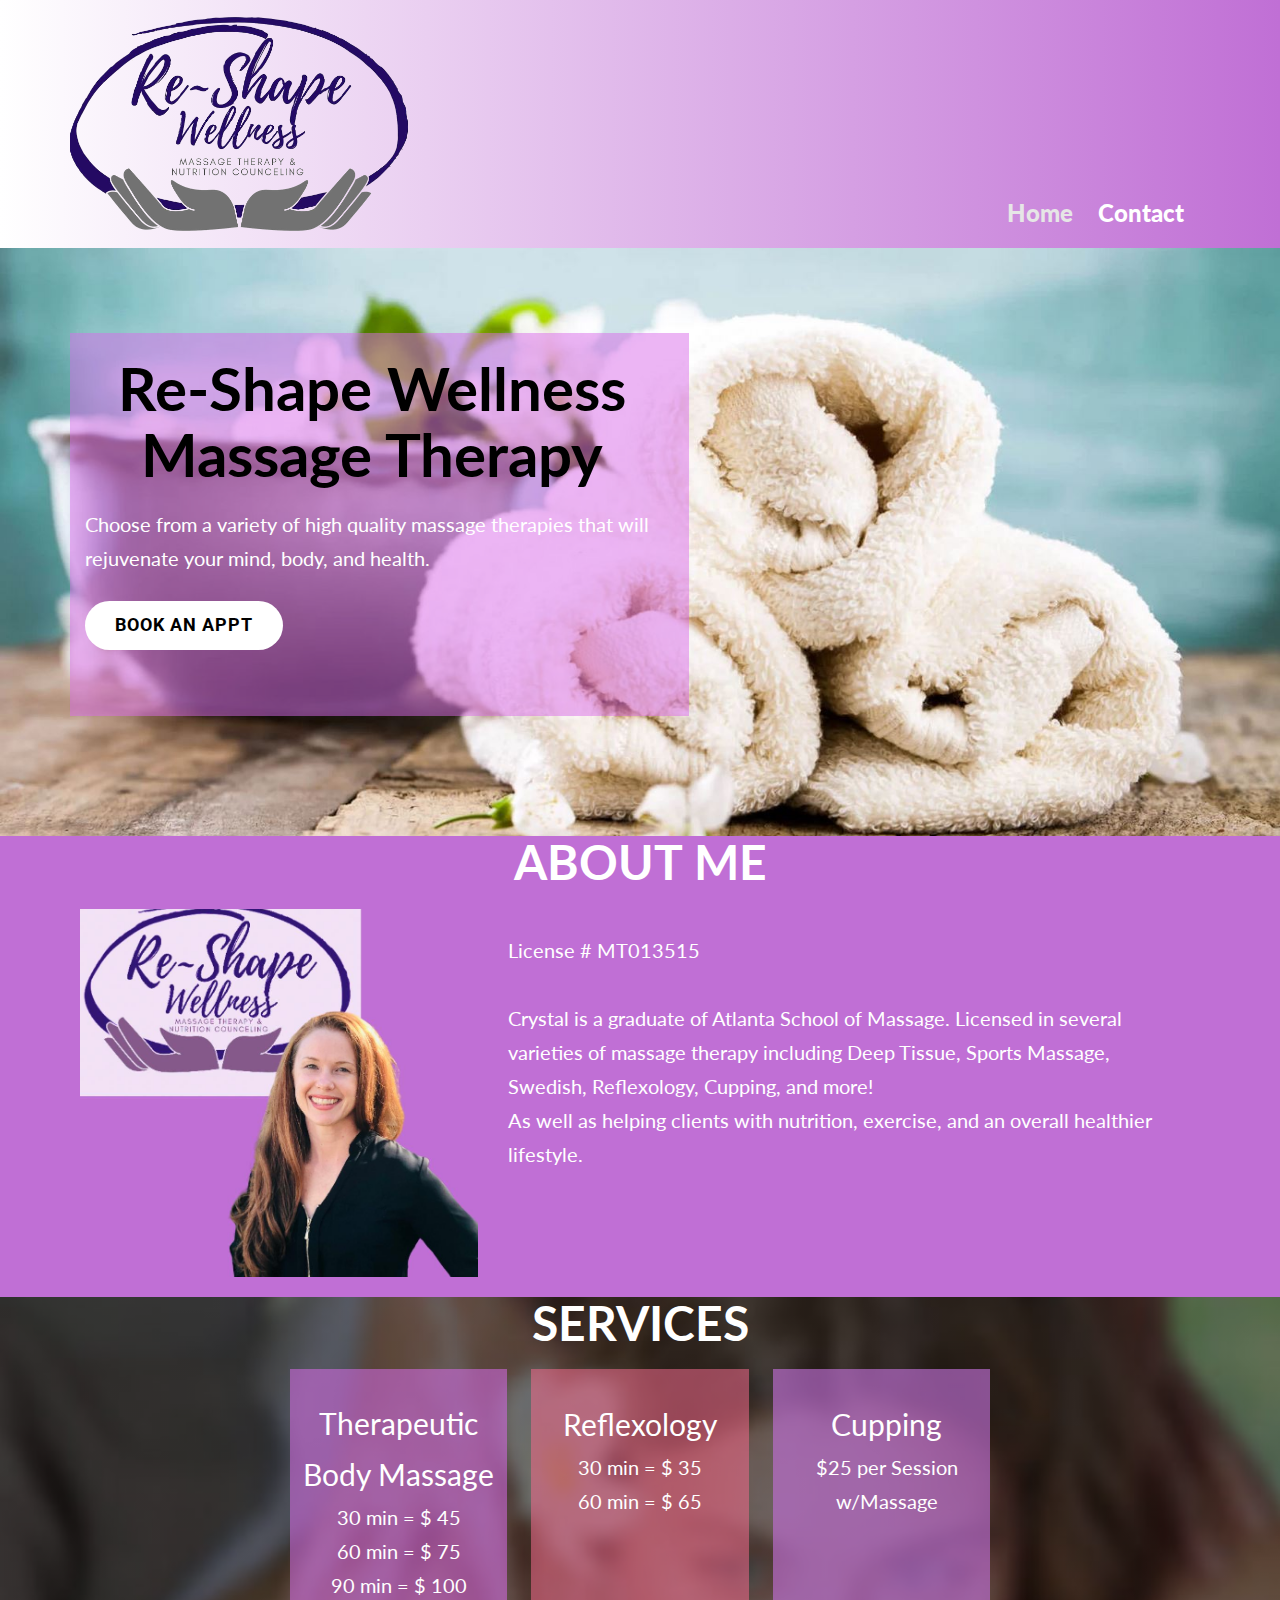
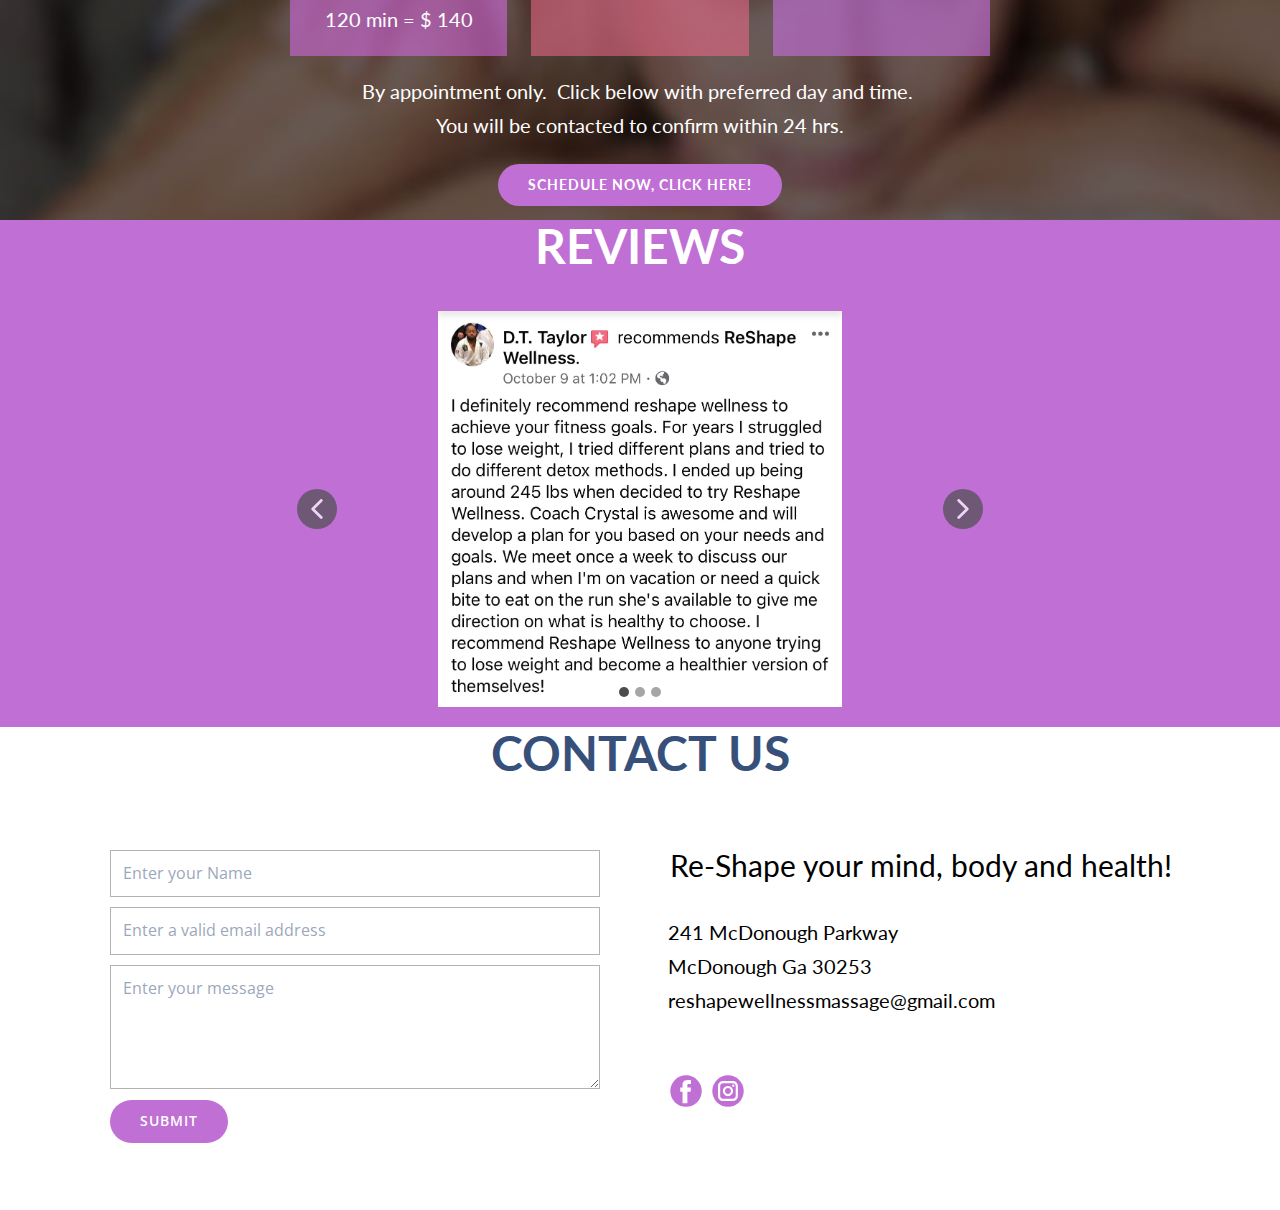
==== commit aa39b338: "Add files via upload" ====
--- a/index.html
+++ b/index.html
@@ -11,9 +11,10 @@
 <link rel="stylesheet" href="Home.css" media="screen">
     <script class="u-script" type="text/javascript" src="jquery.js" defer=""></script>
     <script class="u-script" type="text/javascript" src="nicepage.js" defer=""></script>
-    <meta name="generator" content="Nicepage 3.23.2, nicepage.com">
+    <meta name="generator" content="Nicepage 4.2.6, nicepage.com">
     <link id="u-theme-google-font" rel="stylesheet" href="https://fonts.googleapis.com/css?family=Open+Sans:300,300i,400,400i,600,600i,700,700i,800,800i">
     <link id="u-page-google-font" rel="stylesheet" href="https://fonts.googleapis.com/css?family=Lato:100,100i,300,300i,400,400i,700,700i,900,900i|Roboto:100,100i,300,300i,400,400i,500,500i,700,700i,900,900i">
+    
     
     
     
@@ -45,7 +46,7 @@
           </div>
           <div class="u-custom-menu u-nav-container-collapse">
             <div class="u-black u-container-style u-inner-container-layout u-opacity u-opacity-95 u-sidenav">
-              <div class="u-sidenav-overflow">
+              <div class="u-inner-container-layout u-sidenav-overflow">
                 <div class="u-menu-close"></div>
                 <ul class="u-align-center u-nav u-popupmenu-items u-unstyled u-nav-2"><li class="u-nav-item"><a class="u-button-style u-nav-link" style="padding: 8px 0px;">Home</a>
 </li><li class="u-nav-item"><a class="u-button-style u-nav-link" href="Home.html#sec-bde8" data-page-id="791714648" style="padding: 8px 0px;">Contact</a>
@@ -135,7 +136,77 @@
         <a href="https://nicepage.com/c/food-restaurant-website-templates" class="u-border-none u-btn u-button-style u-custom-color-4 u-custom-font u-font-lato u-hover-custom-color-3 u-btn-1">Schedule NOw, click here!</a>
       </div>
     </section>
-    <section class="u-clearfix u-section-4" id="sec-bde8">
+    <section class="u-align-center u-clearfix u-custom-color-4 u-section-4" id="sec-5faa">
+      <div class="u-clearfix u-sheet u-valign-top-lg u-valign-top-md u-valign-top-sm u-valign-top-xl u-sheet-1">
+        <h2 class="u-custom-font u-font-lato u-text u-text-default u-text-1">REVIEWS</h2>
+        <div class="u-carousel u-gallery u-gallery-slider u-layout-carousel u-lightbox u-no-transition u-show-text-on-hover u-gallery-1" id="carousel-d2d5" data-interval="5000" data-u-ride="carousel">
+          <ol class="u-absolute-hcenter u-carousel-indicators u-carousel-indicators-1">
+            <li data-u-target="#carousel-d2d5" data-u-slide-to="0" class="u-active u-grey-70 u-shape-circle" style="width: 10px; height: 10px;"></li>
+            <li data-u-target="#carousel-d2d5" data-u-slide-to="1" class="u-grey-70 u-shape-circle" style="width: 10px; height: 10px;"></li>
+            <li data-u-target="#carousel-d2d5" data-u-slide-to="2" class="u-grey-70 u-shape-circle" style="width: 10px; height: 10px;"></li>
+          </ol>
+          <div class="u-carousel-inner u-gallery-inner" role="listbox">
+            <div class="u-active u-carousel-item u-effect-fade u-gallery-item u-carousel-item-1">
+              <div class="u-back-slide" data-image-width="1125" data-image-height="1101">
+                <img class="u-back-image u-expanded u-image-contain" src="images/34314.jpeg">
+              </div>
+              <div class="u-align-center u-over-slide u-shading u-valign-bottom u-over-slide-1">
+                <h3 class="u-gallery-heading">Sample Title</h3>
+                <p class="u-gallery-text">Sample Text</p>
+              </div>
+            </div>
+            <div class="u-carousel-item u-effect-fade u-gallery-item u-carousel-item-2">
+              <div class="u-back-slide" data-image-width="1125" data-image-height="971">
+                <img class="u-back-image u-expanded u-image-contain" src="images/34312.jpeg">
+              </div>
+              <div class="u-align-center u-over-slide u-shading u-valign-bottom u-over-slide-2">
+                <h3 class="u-gallery-heading">Sample Title</h3>
+                <p class="u-gallery-text">Sample Text</p>
+              </div>
+            </div>
+            <div class="u-carousel-item u-effect-fade u-gallery-item u-carousel-item-3" data-image-width="1116" data-image-height="600">
+              <div class="u-back-slide">
+                <img class="u-back-image u-expanded u-image-contain" src="images/34310.jpeg">
+              </div>
+              <div class="u-align-center u-over-slide u-shading u-valign-bottom u-over-slide-3">
+                <h3 class="u-gallery-heading"></h3>
+                <p class="u-gallery-text"></p>
+              </div>
+              <style data-mode="XL" data-visited="true"></style>
+              <style data-mode="LG" data-visited="true"></style>
+              <style data-mode="MD"></style>
+              <style data-mode="SM" data-visited="true"></style>
+              <style data-mode="XS" data-visited="true"></style>
+            </div>
+          </div>
+          <a class="u-absolute-vcenter u-carousel-control u-carousel-control-prev u-grey-70 u-icon-circle u-opacity u-opacity-70 u-spacing-10 u-text-white u-carousel-control-1" href="#carousel-d2d5" role="button" data-u-slide="prev">
+            <span aria-hidden="true">
+              <svg viewBox="0 0 451.847 451.847"><path d="M97.141,225.92c0-8.095,3.091-16.192,9.259-22.366L300.689,9.27c12.359-12.359,32.397-12.359,44.751,0
+c12.354,12.354,12.354,32.388,0,44.748L173.525,225.92l171.903,171.909c12.354,12.354,12.354,32.391,0,44.744
+c-12.354,12.365-32.386,12.365-44.745,0l-194.29-194.281C100.226,242.115,97.141,234.018,97.141,225.92z"></path></svg>
+            </span>
+            <span class="sr-only">
+              <svg viewBox="0 0 451.847 451.847"><path d="M97.141,225.92c0-8.095,3.091-16.192,9.259-22.366L300.689,9.27c12.359-12.359,32.397-12.359,44.751,0
+c12.354,12.354,12.354,32.388,0,44.748L173.525,225.92l171.903,171.909c12.354,12.354,12.354,32.391,0,44.744
+c-12.354,12.365-32.386,12.365-44.745,0l-194.29-194.281C100.226,242.115,97.141,234.018,97.141,225.92z"></path></svg>
+            </span>
+          </a>
+          <a class="u-absolute-vcenter u-carousel-control u-carousel-control-next u-grey-70 u-icon-circle u-opacity u-opacity-70 u-spacing-10 u-text-white u-carousel-control-2" href="#carousel-d2d5" role="button" data-u-slide="next">
+            <span aria-hidden="true">
+              <svg viewBox="0 0 451.846 451.847"><path d="M345.441,248.292L151.154,442.573c-12.359,12.365-32.397,12.365-44.75,0c-12.354-12.354-12.354-32.391,0-44.744
+L278.318,225.92L106.409,54.017c-12.354-12.359-12.354-32.394,0-44.748c12.354-12.359,32.391-12.359,44.75,0l194.287,194.284
+c6.177,6.18,9.262,14.271,9.262,22.366C354.708,234.018,351.617,242.115,345.441,248.292z"></path></svg>
+            </span>
+            <span class="sr-only">
+              <svg viewBox="0 0 451.846 451.847"><path d="M345.441,248.292L151.154,442.573c-12.359,12.365-32.397,12.365-44.75,0c-12.354-12.354-12.354-32.391,0-44.744
+L278.318,225.92L106.409,54.017c-12.354-12.359-12.354-32.394,0-44.748c12.354-12.359,32.391-12.359,44.75,0l194.287,194.284
+c6.177,6.18,9.262,14.271,9.262,22.366C354.708,234.018,351.617,242.115,345.441,248.292z"></path></svg>
+            </span>
+          </a>
+        </div>
+      </div>
+    </section>
+    <section class="u-clearfix u-section-5" id="sec-bde8">
       <div class="u-clearfix u-sheet u-sheet-1">
         <h1 class="u-align-center u-custom-font u-font-lato u-text u-text-1">CONTACT US</h1>
         <div class="u-clearfix u-expanded-width u-layout-wrap u-layout-wrap-1">
@@ -188,7 +259,7 @@
 c5.5,0,9.9,4.5,9.9,9.9V73.3z"></path></svg></span>
           </a>
         </div>
-        <p class="u-custom-font u-font-lato u-text u-text-black u-text-default u-text-3">Cellular Health Newnan<br>1601 Hwy 34 E, Ste. A<br>Newnan, Ga 30265 <br>reshapewellnessmassage@gmail.com
+        <p class="u-custom-font u-font-lato u-text u-text-black u-text-default u-text-3">241 McDonough Parkway<br>McDonough Ga 30253<br>reshapewellnessmassage@gmail.com
         </p>
       </div>
     </section>
--- a/nicepage.css
+++ b/nicepage.css
@@ -1,365 +1,365 @@
-/*begin-commonstyles library*//*!
- * froala_editor v3.2.3 (https://www.froala.com/wysiwyg-editor)
- * License https://froala.com/wysiwyg-editor/terms/
- * Copyright 2014-2020 Froala Labs
- */
-
-.fr-clearfix::after {
-  clear: both;
-  display: block;
-  content: "";
-  height: 0; }
-
-.fr-hide-by-clipping {
-  position: absolute;
-  width: 1px;
-  height: 1px;
-  padding: 0;
-  margin: -1px;
-  overflow: hidden;
-  clip: rect(0, 0, 0, 0);
-  border: 0; }
-
-.fr-view img.fr-rounded, .fr-view .fr-img-caption.fr-rounded img {
-  border-radius: 10px;
-  -moz-border-radius: 10px;
-  -webkit-border-radius: 10px;
-  -moz-background-clip: padding;
-  -webkit-background-clip: padding-box;
-  background-clip: padding-box; }
-
-.fr-view img.fr-shadow, .fr-view .fr-img-caption.fr-shadow img {
-  -webkit-box-shadow: 10px 10px 5px 0px #cccccc;
-  -moz-box-shadow: 10px 10px 5px 0px #cccccc;
-  box-shadow: 10px 10px 5px 0px #cccccc; }
-
-.fr-view img.fr-bordered, .fr-view .fr-img-caption.fr-bordered img {
-  border: solid 5px #CCC; }
-
-.fr-view img.fr-bordered {
-  -webkit-box-sizing: content-box;
-  -moz-box-sizing: content-box;
-  box-sizing: content-box; }
-
-.fr-view .fr-img-caption.fr-bordered img {
-  -webkit-box-sizing: border-box;
-  -moz-box-sizing: border-box;
-  box-sizing: border-box; }
-
-.fr-view {
-  word-wrap: break-word; }
-  .fr-view span[style~="color:"] a {
-    color: inherit; }
-  .fr-view strong {
-    font-weight: 700; }
-  .fr-view table {
-    border: none;
-    border-collapse: collapse;
-    empty-cells: show;
-    max-width: 100%; }
-    .fr-view table td {
-      min-width: 5px; }
-    .fr-view table.fr-dashed-borders td, .fr-view table.fr-dashed-borders th {
-      border-style: dashed; }
-    .fr-view table.fr-alternate-rows tbody tr:nth-child(2n) {
-      background: whitesmoke; }
-    .fr-view table td, .fr-view table th {
-      border: 1px solid #DDD; }
-      .fr-view table td:empty, .fr-view table th:empty {
-        height: 20px; }
-      .fr-view table td.fr-highlighted, .fr-view table th.fr-highlighted {
-        border: 1px double red; }
-      .fr-view table td.fr-thick, .fr-view table th.fr-thick {
-        border-width: 2px; }
-    .fr-view table th {
-      background: #ececec; }
-  .fr-view hr {
-    clear: both;
-    user-select: none;
-    -o-user-select: none;
-    -moz-user-select: none;
-    -khtml-user-select: none;
-    -webkit-user-select: none;
-    -ms-user-select: none;
-    break-after: always;
-    page-break-after: always; }
-  .fr-view .fr-file {
-    position: relative; }
-    .fr-view .fr-file::after {
-      position: relative;
-      content: "\1F4CE";
-      font-weight: normal; }
-  .fr-view pre {
-    white-space: pre-wrap;
-    word-wrap: break-word;
-    overflow: visible; }
-/*.fr-view[dir="rtl"] blockquote {
-  border-left: none;
-  border-right: solid 2px #5E35B1;
-  margin-right: 0;
-  padding-right: 5px;
-  padding-left: 0; }
-  .fr-view[dir="rtl"] blockquote blockquote {
-    border-color: #00BCD4; }
-    .fr-view[dir="rtl"] blockquote blockquote blockquote {
-      border-color: #43A047; }
-.fr-view blockquote {
-  border-left: solid 2px #5E35B1;
-  margin-left: 0;
-  padding-left: 5px;
-  color: #5E35B1; }
-  .fr-view blockquote blockquote {
-    border-color: #00BCD4;
-    color: #00BCD4; }
-    .fr-view blockquote blockquote blockquote {
-      border-color: #43A047;
-      color: #43A047; }*/
-  .fr-view span.fr-emoticon {
-    font-weight: normal;
-    font-family: "Apple Color Emoji","Segoe UI Emoji","NotoColorEmoji","Segoe UI Symbol","Android Emoji","EmojiSymbols";
-    display: inline;
-    line-height: 0; }
-    .fr-view span.fr-emoticon.fr-emoticon-img {
-      background-repeat: no-repeat !important;
-      font-size: inherit;
-      height: 1em;
-      width: 1em;
-      min-height: 20px;
-      min-width: 20px;
-      display: inline-block;
-      margin: -.1em .1em .1em;
-      line-height: 1;
-      vertical-align: middle; }
-  .fr-view .fr-text-gray {
-    color: #AAA !important; }
-  .fr-view .fr-text-bordered {
-    border-top: solid 1px #222;
-    border-bottom: solid 1px #222;
-    padding: 10px 0; }
-  .fr-view .fr-text-spaced {
-    letter-spacing: 1px; }
-  .fr-view .fr-text-uppercase {
-    text-transform: uppercase; }
-  .fr-view .fr-class-highlighted {
-    background-color: #ffff00; }
-  .fr-view .fr-class-code {
-    border-color: #cccccc;
-    border-radius: 2px;
-    -moz-border-radius: 2px;
-    -webkit-border-radius: 2px;
-    -moz-background-clip: padding;
-    -webkit-background-clip: padding-box;
-    background-clip: padding-box;
-    background: #f5f5f5;
-    padding: 10px;
-    font-family: "Courier New", Courier, monospace; }
-  .fr-view .fr-class-transparency {
-    opacity: 0.5; }
-  .fr-view img {
-    position: relative;
-    max-width: 100%; }
-    .fr-view img.fr-dib {
-      margin: 10px auto;
-      display: block;
-      float: none;
-      vertical-align: top; }
-      .fr-view img.fr-dib.fr-fil {
-        margin-left: 0;
-        text-align: left; }
-      .fr-view img.fr-dib.fr-fir {
-        margin-right: 0;
-        text-align: right; }
-    .fr-view img.fr-dii {
-      display: inline-block;
-      float: none;
-      vertical-align: bottom;
-      margin-left: 5px;
-      margin-right: 5px;
-      max-width: calc(100% - (2 * 5px)); }
-      .fr-view img.fr-dii.fr-fil {
-        float: left;
-        margin: 10px 15px 10px 0;
-        max-width: calc(100% - 5px); }
-      .fr-view img.fr-dii.fr-fir {
-        float: right;
-        margin: 10px 0 10px 15px;
-        max-width: calc(100% - 5px); }
-  .fr-view span.fr-img-caption {
-    position: relative;
-    max-width: 100%; }
-    .fr-view span.fr-img-caption.fr-dib {
-      margin: 5px auto;
-      display: block;
-      float: none;
-      vertical-align: top; }
-      .fr-view span.fr-img-caption.fr-dib.fr-fil {
-        margin-left: 0;
-        text-align: left; }
-      .fr-view span.fr-img-caption.fr-dib.fr-fir {
-        margin-right: 0;
-        text-align: right; }
-    .fr-view span.fr-img-caption.fr-dii {
-      display: inline-block;
-      float: none;
-      vertical-align: bottom;
-      margin-left: 5px;
-      margin-right: 5px;
-      max-width: calc(100% - (2 * 5px)); }
-      .fr-view span.fr-img-caption.fr-dii.fr-fil {
-        float: left;
-        margin: 5px 5px 5px 0;
-        max-width: calc(100% - 5px); }
-      .fr-view span.fr-img-caption.fr-dii.fr-fir {
-        float: right;
-        margin: 5px 0 5px 5px;
-        max-width: calc(100% - 5px); }
-  .fr-view .fr-video {
-    text-align: center;
-    position: relative; }
-    .fr-view .fr-video.fr-rv {
-      padding-bottom: 56.25%;
-      padding-top: 30px;
-      height: 0;
-      overflow: hidden; }
-      .fr-view .fr-video.fr-rv > iframe, .fr-view .fr-video.fr-rv object, .fr-view .fr-video.fr-rv embed {
-        position: absolute !important;
-        top: 0;
-        left: 0;
-        width: 100%;
-        height: 100%; }
-    .fr-view .fr-video > * {
-      -webkit-box-sizing: content-box;
-      -moz-box-sizing: content-box;
-      box-sizing: content-box;
-      max-width: 100%;
-      border: none; }
-    .fr-view .fr-video.fr-dvb {
-      display: block;
-      clear: both; }
-      .fr-view .fr-video.fr-dvb.fr-fvl {
-        text-align: left; }
-      .fr-view .fr-video.fr-dvb.fr-fvr {
-        text-align: right; }
-    .fr-view .fr-video.fr-dvi {
-      display: inline-block; }
-      .fr-view .fr-video.fr-dvi.fr-fvl {
-        float: left; }
-      .fr-view .fr-video.fr-dvi.fr-fvr {
-        float: right; }
-  .fr-view a.fr-strong {
-    font-weight: 700; }
-  .fr-view a.fr-green {
-    color: green; }
-  .fr-view .fr-img-caption {
-    text-align: center; }
-    .fr-view .fr-img-caption .fr-img-wrap {
-      padding: 0;
-      margin: auto;
-      text-align: center;
-      width: 100%; }
-      .fr-view .fr-img-caption .fr-img-wrap a {
-        display: block; }
-      .fr-view .fr-img-caption .fr-img-wrap img {
-        display: block;
-        margin: auto;
-        width: 100%; }
-      .fr-view .fr-img-caption .fr-img-wrap > span {
-        margin: auto;
-        display: block;
-        padding: 5px 5px 10px;
-        font-size: 14px;
-        font-weight: initial;
-        -webkit-box-sizing: border-box;
-        -moz-box-sizing: border-box;
-        box-sizing: border-box;
-        -webkit-opacity: 0.9;
-        -moz-opacity: 0.9;
-        opacity: 0.9;
-        -ms-filter: "progid:DXImageTransform.Microsoft.Alpha(Opacity=0)";
-        width: 100%;
-        text-align: center; }
-  .fr-view button.fr-rounded, .fr-view input.fr-rounded, .fr-view textarea.fr-rounded {
-    border-radius: 10px;
-    -moz-border-radius: 10px;
-    -webkit-border-radius: 10px;
-    -moz-background-clip: padding;
-    -webkit-background-clip: padding-box;
-    background-clip: padding-box; }
-  .fr-view button.fr-large, .fr-view input.fr-large, .fr-view textarea.fr-large {
-    font-size: 24px; }
-  .fr-view ul, .fr-view ol {
-    list-style-position: inside; }
-
-/**
- * Image style.
- */
-a.fr-view.fr-strong {
-  font-weight: 700; }
-a.fr-view.fr-green {
-  color: green; }
-
-/**
- * Link style.
- */
-img.fr-view {
-  position: relative;
-  max-width: 100%; }
-  img.fr-view.fr-dib {
-    margin: 5px auto;
-    display: block;
-    float: none;
-    vertical-align: top; }
-    img.fr-view.fr-dib.fr-fil {
-      margin-left: 0;
-      text-align: left; }
-    img.fr-view.fr-dib.fr-fir {
-      margin-right: 0;
-      text-align: right; }
-  img.fr-view.fr-dii {
-    display: inline-block;
-    float: none;
-    vertical-align: bottom;
-    margin-left: 5px;
-    margin-right: 5px;
-    max-width: calc(100% - (2 * 5px)); }
-    img.fr-view.fr-dii.fr-fil {
-      float: left;
-      margin: 5px 5px 5px 0;
-      max-width: calc(100% - 5px); }
-    img.fr-view.fr-dii.fr-fir {
-      float: right;
-      margin: 5px 0 5px 5px;
-      max-width: calc(100% - 5px); }
-
-span.fr-img-caption.fr-view {
-  position: relative;
-  max-width: 100%; }
-  span.fr-img-caption.fr-view.fr-dib {
-    margin: 5px auto;
-    display: block;
-    float: none;
-    vertical-align: top; }
-    span.fr-img-caption.fr-view.fr-dib.fr-fil {
-      margin-left: 0;
-      text-align: left; }
-    span.fr-img-caption.fr-view.fr-dib.fr-fir {
-      margin-right: 0;
-      text-align: right; }
-  span.fr-img-caption.fr-view.fr-dii {
-    display: inline-block;
-    float: none;
-    vertical-align: bottom;
-    margin-left: 5px;
-    margin-right: 5px;
-    max-width: calc(100% - (2 * 5px)); }
-    span.fr-img-caption.fr-view.fr-dii.fr-fil {
-      float: left;
-      margin: 5px 5px 5px 0;
-      max-width: calc(100% - 5px); }
-    span.fr-img-caption.fr-view.fr-dii.fr-fir {
-      float: right;
-      margin: 5px 0 5px 5px;
-      max-width: calc(100% - 5px); }
+/*begin-commonstyles library*//*!
+ * froala_editor v4.0.6 (https://www.froala.com/wysiwyg-editor)
+ * License https://froala.com/wysiwyg-editor/terms/
+ * Copyright 2014-2021 Froala Labs
+ */
+
+.fr-clearfix::after {
+  clear: both;
+  display: block;
+  content: "";
+  height: 0; }
+
+.fr-hide-by-clipping {
+  position: absolute;
+  width: 1px;
+  height: 1px;
+  padding: 0;
+  margin: -1px;
+  overflow: hidden;
+  clip: rect(0, 0, 0, 0);
+  border: 0; }
+
+.fr-view img.fr-rounded, .fr-view .fr-img-caption.fr-rounded img {
+  border-radius: 10px;
+  -moz-border-radius: 10px;
+  -webkit-border-radius: 10px;
+  -moz-background-clip: padding;
+  -webkit-background-clip: padding-box;
+  background-clip: padding-box; }
+
+.fr-view img.fr-shadow, .fr-view .fr-img-caption.fr-shadow img {
+  -webkit-box-shadow: 10px 10px 5px 0px #cccccc;
+  -moz-box-shadow: 10px 10px 5px 0px #cccccc;
+  box-shadow: 10px 10px 5px 0px #cccccc; }
+
+.fr-view img.fr-bordered, .fr-view .fr-img-caption.fr-bordered img {
+  border: solid 5px #CCC; }
+
+.fr-view img.fr-bordered {
+  -webkit-box-sizing: content-box;
+  -moz-box-sizing: content-box;
+  box-sizing: content-box; }
+
+.fr-view .fr-img-caption.fr-bordered img {
+  -webkit-box-sizing: border-box;
+  -moz-box-sizing: border-box;
+  box-sizing: border-box; }
+
+.fr-view {
+  word-wrap: break-word; }
+  .fr-view span[style~="color:"] a {
+    color: inherit; }
+  .fr-view strong {
+    font-weight: 700; }
+  .fr-view table[border='0'] td:not([class]), .fr-view table[border='0'] th:not([class]), .fr-view table[border='0'] td[class=""], .fr-view table[border='0'] th[class=""] {
+    border-width: 0px; }
+  .fr-view table {
+    border: none;
+    border-collapse: collapse;
+    empty-cells: show;
+    max-width: 100%; }
+    .fr-view table td {
+      min-width: 5px; }
+    .fr-view table.fr-dashed-borders td, .fr-view table.fr-dashed-borders th {
+      border-style: dashed; }
+    .fr-view table.fr-alternate-rows tbody tr:nth-child(2n) {
+      background: whitesmoke; }
+    .fr-view table td, .fr-view table th {
+      border: 1px solid #DDD; }
+      .fr-view table td:empty, .fr-view table th:empty {
+        height: 20px; }
+      .fr-view table td.fr-highlighted, .fr-view table th.fr-highlighted {
+        border: 1px double red; }
+      .fr-view table td.fr-thick, .fr-view table th.fr-thick {
+        border-width: 2px; }
+    .fr-view table th {
+      background: #ececec; }
+  .fr-view hr {
+    clear: both;
+    user-select: none;
+    -o-user-select: none;
+    -moz-user-select: none;
+    -khtml-user-select: none;
+    -webkit-user-select: none;
+    -ms-user-select: none;
+    break-after: always;
+    page-break-after: always; }
+  .fr-view .fr-file {
+    position: relative; }
+    .fr-view .fr-file::after {
+      position: relative;
+      content: "\1F4CE";
+      font-weight: normal; }
+  .fr-view pre {
+    white-space: pre-wrap;
+    word-wrap: break-word;
+    overflow: visible; }
+/*  .fr-view[dir="rtl"] blockquote {
+    border-left: none;
+    border-right: solid 2px #5E35B1;
+    margin-right: 0;
+    padding-right: 5px;
+    padding-left: 0; }
+    .fr-view[dir="rtl"] blockquote blockquote {
+      border-color: #00BCD4; }
+      .fr-view[dir="rtl"] blockquote blockquote blockquote {
+        border-color: #43A047; }
+  .fr-view blockquote {
+    border-left: solid 2px #5E35B1;
+    margin-left: 0;
+    padding-left: 5px;
+    color: #5E35B1; }
+    .fr-view blockquote blockquote {
+      border-color: #00BCD4;
+      color: #00BCD4; }
+      .fr-view blockquote blockquote blockquote {
+        border-color: #43A047;
+        color: #43A047; } */
+  .fr-view span.fr-emoticon {
+    font-weight: normal;
+    font-family: "Apple Color Emoji","Segoe UI Emoji","NotoColorEmoji","Segoe UI Symbol","Android Emoji","EmojiSymbols";
+    display: inline;
+    line-height: 0; }
+    .fr-view span.fr-emoticon.fr-emoticon-img {
+      background-repeat: no-repeat !important;
+      font-size: inherit;
+      height: 1em;
+      width: 1em;
+      min-height: 20px;
+      min-width: 20px;
+      display: inline-block;
+      margin: -.1em .1em .1em;
+      line-height: 1;
+      vertical-align: middle; }
+  .fr-view .fr-text-gray {
+    color: #AAA !important; }
+  .fr-view .fr-text-bordered {
+    border-top: solid 1px #222;
+    border-bottom: solid 1px #222;
+    padding: 10px 0; }
+  .fr-view .fr-text-spaced {
+    letter-spacing: 1px; }
+  .fr-view .fr-text-uppercase {
+    text-transform: uppercase; }
+  .fr-view .fr-class-highlighted {
+    background-color: #ffff00; }
+  .fr-view .fr-class-code {
+    border-color: #cccccc;
+    border-radius: 2px;
+    -moz-border-radius: 2px;
+    -webkit-border-radius: 2px;
+    -moz-background-clip: padding;
+    -webkit-background-clip: padding-box;
+    background-clip: padding-box;
+    background: #f5f5f5;
+    padding: 10px;
+    font-family: "Courier New", Courier, monospace; }
+  .fr-view .fr-class-transparency {
+    opacity: 0.5; }
+  .fr-view img {
+    position: relative;
+    max-width: 100%; }
+    .fr-view img.fr-dib {
+      margin: 10px auto;
+      display: block;
+      float: none;
+      vertical-align: top; }
+      .fr-view img.fr-dib.fr-fil {
+        margin-left: 0;
+        text-align: left; }
+      .fr-view img.fr-dib.fr-fir {
+        margin-right: 0;
+        text-align: right; }
+    .fr-view img.fr-dii {
+      display: inline-block;
+      float: none;
+      vertical-align: bottom;
+      margin-left: 5px;
+      margin-right: 5px;
+      max-width: calc(100% - (2 * 5px)); }
+      .fr-view img.fr-dii.fr-fil {
+        float: left;
+        margin: 10px 15px 10px 0;
+        max-width: calc(100% - 5px); }
+      .fr-view img.fr-dii.fr-fir {
+        float: right;
+        margin: 10px 0 10px 15px;
+        max-width: calc(100% - 5px); }
+  .fr-view span.fr-img-caption {
+    position: relative;
+    max-width: 100%; }
+    .fr-view span.fr-img-caption.fr-dib {
+      margin: 5px auto;
+      display: block;
+      float: none;
+      vertical-align: top; }
+      .fr-view span.fr-img-caption.fr-dib.fr-fil {
+        margin-left: 0;
+        text-align: left; }
+      .fr-view span.fr-img-caption.fr-dib.fr-fir {
+        margin-right: 0;
+        text-align: right; }
+    .fr-view span.fr-img-caption.fr-dii {
+      display: inline-block;
+      float: none;
+      vertical-align: bottom;
+      margin-left: 5px;
+      margin-right: 5px;
+      max-width: calc(100% - (2 * 5px)); }
+      .fr-view span.fr-img-caption.fr-dii.fr-fil {
+        float: left;
+        margin: 5px 5px 5px 0;
+        max-width: calc(100% - 5px); }
+      .fr-view span.fr-img-caption.fr-dii.fr-fir {
+        float: right;
+        margin: 5px 0 5px 5px;
+        max-width: calc(100% - 5px); }
+  .fr-view .fr-video {
+    text-align: center;
+    position: relative; }
+    .fr-view .fr-video.fr-rv {
+      padding-bottom: 56.25%;
+      padding-top: 30px;
+      height: 0;
+      overflow: hidden; }
+      .fr-view .fr-video.fr-rv > iframe, .fr-view .fr-video.fr-rv object, .fr-view .fr-video.fr-rv embed {
+        position: absolute !important;
+        top: 0;
+        left: 0;
+        width: 100%;
+        height: 100%; }
+    .fr-view .fr-video > * {
+      -webkit-box-sizing: content-box;
+      -moz-box-sizing: content-box;
+      box-sizing: content-box;
+      max-width: 100%;
+      border: none; }
+    .fr-view .fr-video.fr-dvb {
+      display: block;
+      clear: both; }
+      .fr-view .fr-video.fr-dvb.fr-fvl {
+        text-align: left; }
+      .fr-view .fr-video.fr-dvb.fr-fvr {
+        text-align: right; }
+    .fr-view .fr-video.fr-dvi {
+      display: inline-block; }
+      .fr-view .fr-video.fr-dvi.fr-fvl {
+        float: left; }
+      .fr-view .fr-video.fr-dvi.fr-fvr {
+        float: right; }
+  .fr-view a.fr-strong {
+    font-weight: 700; }
+  .fr-view a.fr-green {
+    color: green; }
+  .fr-view .fr-img-caption {
+    text-align: center; }
+    .fr-view .fr-img-caption .fr-img-wrap {
+      padding: 0;
+      margin: auto;
+      text-align: center;
+      width: 100%; }
+      .fr-view .fr-img-caption .fr-img-wrap a {
+        display: block; }
+      .fr-view .fr-img-caption .fr-img-wrap img {
+        display: block;
+        margin: auto;
+        width: 100%; }
+      .fr-view .fr-img-caption .fr-img-wrap > span {
+        margin: auto;
+        display: block;
+        padding: 5px 5px 10px;
+        font-size: 14px;
+        font-weight: initial;
+        -webkit-box-sizing: border-box;
+        -moz-box-sizing: border-box;
+        box-sizing: border-box;
+        -webkit-opacity: 0.9;
+        -moz-opacity: 0.9;
+        opacity: 0.9;
+        -ms-filter: "progid:DXImageTransform.Microsoft.Alpha(Opacity=0)";
+        width: 100%;
+        text-align: center; }
+  .fr-view button.fr-rounded, .fr-view input.fr-rounded, .fr-view textarea.fr-rounded {
+    border-radius: 10px;
+    -moz-border-radius: 10px;
+    -webkit-border-radius: 10px;
+    -moz-background-clip: padding;
+    -webkit-background-clip: padding-box;
+    background-clip: padding-box; }
+  .fr-view button.fr-large, .fr-view input.fr-large, .fr-view textarea.fr-large {
+    font-size: 24px; }
+
+/**
+ * Image style.
+ */
+a.fr-view.fr-strong {
+  font-weight: 700; }
+a.fr-view.fr-green {
+  color: green; }
+
+/**
+ * Link style.
+ */
+img.fr-view {
+  position: relative;
+  max-width: 100%; }
+  img.fr-view.fr-dib {
+    margin: 5px auto;
+    display: block;
+    float: none;
+    vertical-align: top; }
+    img.fr-view.fr-dib.fr-fil {
+      margin-left: 0;
+      text-align: left; }
+    img.fr-view.fr-dib.fr-fir {
+      margin-right: 0;
+      text-align: right; }
+  img.fr-view.fr-dii {
+    display: inline-block;
+    float: none;
+    vertical-align: bottom;
+    margin-left: 5px;
+    margin-right: 5px;
+    max-width: calc(100% - (2 * 5px)); }
+    img.fr-view.fr-dii.fr-fil {
+      float: left;
+      margin: 5px 5px 5px 0;
+      max-width: calc(100% - 5px); }
+    img.fr-view.fr-dii.fr-fir {
+      float: right;
+      margin: 5px 0 5px 5px;
+      max-width: calc(100% - 5px); }
+
+span.fr-img-caption.fr-view {
+  position: relative;
+  max-width: 100%; }
+  span.fr-img-caption.fr-view.fr-dib {
+    margin: 5px auto;
+    display: block;
+    float: none;
+    vertical-align: top; }
+    span.fr-img-caption.fr-view.fr-dib.fr-fil {
+      margin-left: 0;
+      text-align: left; }
+    span.fr-img-caption.fr-view.fr-dib.fr-fir {
+      margin-right: 0;
+      text-align: right; }
+  span.fr-img-caption.fr-view.fr-dii {
+    display: inline-block;
+    float: none;
+    vertical-align: bottom;
+    margin-left: 5px;
+    margin-right: 5px;
+    max-width: calc(100% - (2 * 5px)); }
+    span.fr-img-caption.fr-view.fr-dii.fr-fil {
+      float: left;
+      margin: 5px 5px 5px 0;
+      max-width: calc(100% - 5px); }
+    span.fr-img-caption.fr-view.fr-dii.fr-fir {
+      float: right;
+      margin: 5px 0 5px 5px;
+      max-width: calc(100% - 5px); }
 /*end-commonstyles library*//*begin-commonstyles library*/@charset "UTF-8";
 
 /*!
@@ -4400,7 +4400,7 @@
 }
 .u-effect-flip-left .u-over-slide {
   opacity: 0;
-  transform: rotateY(130deg);
+  transform: rotateY(180deg);
   transform-origin: center left;
   transition: transform 500ms ease, transform-origin 500ms ease, opacity 0ms ease 500ms;
 }
@@ -4416,7 +4416,7 @@
 }
 .u-effect-flip-right .u-over-slide {
   opacity: 0;
-  transform: rotateY(-130deg);
+  transform: rotateY(-180deg);
   transform-origin: center right;
   transition: transform 500ms ease, transform-origin 500ms ease, opacity 0ms ease 500ms;
 }
@@ -4432,7 +4432,7 @@
 }
 .u-effect-flip-top .u-over-slide {
   opacity: 0;
-  transform: rotateX(-130deg);
+  transform: rotateX(-180deg);
   transform-origin: center top;
   transition: transform 500ms ease, transform-origin 500ms ease, opacity 0ms ease 500ms;
 }
@@ -4448,7 +4448,7 @@
 }
 .u-effect-flip-bottom .u-over-slide {
   opacity: 0;
-  transform: rotateX(130deg);
+  transform: rotateX(180deg);
   transform-origin: center bottom;
   transition: transform 500ms ease, transform-origin 500ms ease, opacity 0ms ease 500ms;
 }
@@ -4545,12 +4545,12 @@
 .u-effect-hover-zoom:hover .u-background-effect-image,
 .u-effect-hover-zoom.u-effect-active .u-back-slide,
 .u-effect-hover-zoom.u-effect-active .u-background-effect-image {
-  transform: scale(1.1);
+  transform: scale(var(--effect-scale));
 }
 .u-effect-hover-zoomOut .u-back-slide,
 .u-effect-hover-zoomOut .u-background-effect-image {
   transition: transform 500ms ease;
-  transform: scale(1.1);
+  transform: scale(var(--effect-scale));
 }
 .u-effect-hover-zoomOut:hover .u-back-slide,
 .u-effect-hover-zoomOut:hover .u-background-effect-image,
@@ -4558,14 +4558,23 @@
 .u-effect-hover-zoomOut.u-effect-active .u-background-effect-image {
   transform: scale(1);
 }
-.u-effect-hover-liftUp {
+.u-effect-hover-liftUp > .u-background-effect {
+  overflow: visible;
+}
+.u-effect-hover-liftUp .u-back-slide,
+.u-effect-hover-liftUp .u-background-effect-image {
   transition: transform 500ms ease;
   transform: scale(1);
 }
-.u-effect-hover-liftUp:hover,
-.u-effect-hover-liftUp.u-effect-active {
-  transform: scale(1.03);
+.u-effect-hover-liftUp:hover .u-back-slide,
+.u-effect-hover-liftUp.u-effect-active .u-back-slide,
+.u-effect-hover-liftUp:hover .u-background-effect-image,
+.u-effect-hover-liftUp.u-effect-active .u-background-effect-image {
+  transform: scale(var(--effect-scale));
   z-index: 1;
+}
+.u-effect-hover-liftUp:hover > .u-container-layout {
+  z-index: 2;
 }
 .u-effect-zoom-rotate .u-over-slide {
   transition: transform 500ms ease;
@@ -4590,6 +4599,42 @@
 .u-effect-zoom-rotateY:hover .u-over-slide,
 .u-effect-zoom-rotateY.u-effect-active .u-over-slide {
   transform: rotateY(360deg) scale(1, 1);
+}
+.u-effect-hover-slide .u-back-image,
+.u-effect-hover-slide .u-background-effect-image {
+  transition-duration: 500ms;
+  transition-timing-function: ease;
+  transition-property: left, right, top, bottom;
+}
+.u-effect-hover-slide .u-effect-hover-slide-direction-right {
+  left: auto;
+}
+.u-effect-hover-slide .u-effect-hover-slide-direction-up {
+  top: auto;
+}
+.u-effect-hover-slide:hover .u-back-image.u-effect-hover-slide-direction-left,
+.u-effect-hover-slide:hover .u-background-effect-image.u-effect-hover-slide-direction-left,
+.u-effect-hover-slide.u-effect-active .u-back-image.u-effect-hover-slide-direction-left,
+.u-effect-hover-slide.u-effect-active .u-background-effect-image.u-effect-hover-slide-direction-left {
+  left: 0 !important;
+}
+.u-effect-hover-slide:hover .u-back-image.u-effect-hover-slide-direction-right,
+.u-effect-hover-slide:hover .u-background-effect-image.u-effect-hover-slide-direction-right,
+.u-effect-hover-slide.u-effect-active .u-back-image.u-effect-hover-slide-direction-right,
+.u-effect-hover-slide.u-effect-active .u-background-effect-image.u-effect-hover-slide-direction-right {
+  right: 0 !important;
+}
+.u-effect-hover-slide:hover .u-back-image.u-effect-hover-slide-direction-up,
+.u-effect-hover-slide:hover .u-background-effect-image.u-effect-hover-slide-direction-up,
+.u-effect-hover-slide.u-effect-active .u-back-image.u-effect-hover-slide-direction-up,
+.u-effect-hover-slide.u-effect-active .u-background-effect-image.u-effect-hover-slide-direction-up {
+  bottom: 0 !important;
+}
+.u-effect-hover-slide:hover .u-back-image.u-effect-hover-slide-direction-down,
+.u-effect-hover-slide:hover .u-background-effect-image.u-effect-hover-slide-direction-down,
+.u-effect-hover-slide.u-effect-active .u-back-image.u-effect-hover-slide-direction-down,
+.u-effect-hover-slide.u-effect-active .u-background-effect-image.u-effect-hover-slide-direction-down {
+  top: 0 !important;
 }
 .u-btn {
   /*display: inline-block;*/
@@ -4770,8 +4815,8 @@
   color: inherit;
   height: auto;
 }
-.u-form-horizontal label,
-.u-form-horizontal input,
+.u-form-horizontal .u-form-group:not(.u-label-top) label,
+.u-form-horizontal .u-form-group:not(.u-label-top) input,
 .u-form-horizontal .u-form-select-wrapper,
 .u-form-horizontal .u-form-radio-button-wrapper {
   display: flex;
@@ -5196,6 +5241,17 @@
 .u-form-vertical .u-form-group {
   width: 100%;
 }
+.u-form-vertical .u-label-left {
+  display: flex;
+}
+.u-form-vertical .u-label-left label {
+  flex: none;
+  width: 100px;
+}
+.u-form-vertical .u-label-left label + input,
+.u-form-vertical .u-label-left label + textarea {
+  flex-grow: 1;
+}
 .u-form-vertical .u-form-partition-factor-10 {
   width: 10%;
 }
@@ -5231,7 +5287,7 @@
     width: 100%;
   }
 }
-.u-form-horizontal .u-form-group {
+.u-form-horizontal .u-form-group:not(.u-label-top) {
   display: flex;
   flex: 0 0 auto;
   flex-flow: row nowrap;
@@ -5241,14 +5297,17 @@
 }
 .u-form-horizontal .u-form-submit {
   display: flex;
-  flex-grow: 0;
-}
-.u-form-horizontal .u-form-group label {
+  flex-grow: 0 !important;
+}
+.u-form-horizontal .u-form-group.u-label-top.u-form-submit {
+  align-self: flex-end;
+}
+.u-form-horizontal .u-form-group:not(.u-label-top) label {
   display: flex;
   flex-grow: 0;
   margin-right: 10px;
 }
-.u-form-horizontal .u-input {
+.u-form-horizontal .u-form-group:not(.u-label-top) .u-input {
   display: flex;
   width: 0;
   vertical-align: middle;
@@ -5256,6 +5315,9 @@
   flex-shrink: 1;
   min-width: 0px;
 }
+.u-label-none label {
+  display: none !important;
+}
 .u-form-horizontal .input-group {
   width: auto;
 }
@@ -5268,7 +5330,7 @@
   margin-bottom: 1px;
   position: relative;
 }
-.u-form-horizontal .u-form-group {
+.u-form-horizontal .u-form-group:not(.u-label-top) {
   flex-shrink: 1;
   min-width: 0;
 }
@@ -5613,90 +5675,91 @@
 .u-textlink:active {
   color: inherit;
 }
-.u-opacity-100,
+:not(.u-effect-fade) > .u-opacity-100,
 .u-opacity-100:before {
   opacity: 1;
 }
-.u-opacity-95,
+:not(.u-effect-fade) > .u-opacity-95,
 .u-opacity-95:before {
   opacity: 0.95;
 }
-.u-opacity-90,
+:not(.u-effect-fade) > .u-opacity-90,
 .u-opacity-90:before {
   opacity: 0.9;
 }
-.u-opacity-85,
+:not(.u-effect-fade) > .u-opacity-85,
 .u-opacity-85:before {
   opacity: 0.85;
 }
-.u-opacity-80,
+:not(.u-effect-fade) > .u-opacity-80,
 .u-opacity-80:before {
   opacity: 0.8;
 }
-.u-opacity-75,
+:not(.u-effect-fade) > .u-opacity-75,
 .u-opacity-75:before {
   opacity: 0.75;
 }
-.u-opacity-70,
+:not(.u-effect-fade) > .u-opacity-70,
 .u-opacity-70:before {
   opacity: 0.7;
 }
-.u-opacity-65,
+:not(.u-effect-fade) > .u-opacity-65,
 .u-opacity-65:before {
   opacity: 0.65;
 }
-.u-opacity-60,
+:not(.u-effect-fade) > .u-opacity-60,
 .u-opacity-60:before {
   opacity: 0.6;
 }
-.u-opacity-55,
+:not(.u-effect-fade) > .u-opacity-55,
 .u-opacity-55:before {
   opacity: 0.55;
 }
-.u-opacity-50,
+:not(.u-effect-fade) > .u-opacity-50,
 .u-opacity-50:before {
   opacity: 0.5;
 }
-.u-opacity-45,
+:not(.u-effect-fade) > .u-opacity-45,
 .u-opacity-45:before {
   opacity: 0.45;
 }
-.u-opacity-40,
+:not(.u-effect-fade) > .u-opacity-40,
 .u-opacity-40:before {
   opacity: 0.4;
 }
-.u-opacity-35,
+:not(.u-effect-fade) > .u-opacity-35,
 .u-opacity-35:before {
   opacity: 0.35;
 }
-.u-opacity-30,
+:not(.u-effect-fade) > .u-opacity-30,
 .u-opacity-30:before {
   opacity: 0.3;
 }
-.u-opacity-25,
+:not(.u-effect-fade) > .u-opacity-25,
 .u-opacity-25:before {
   opacity: 0.25;
 }
-.u-opacity-20,
+:not(.u-effect-fade) > .u-opacity-20,
 .u-opacity-20:before {
   opacity: 0.2;
 }
-.u-opacity-15,
+:not(.u-effect-fade) > .u-opacity-15,
 .u-opacity-15:before {
   opacity: 0.15;
 }
-.u-opacity-10,
+:not(.u-effect-fade) > .u-opacity-10,
 .u-opacity-10:before {
   opacity: 0.1;
 }
-.u-opacity-5,
+:not(.u-effect-fade) > .u-opacity-5,
 .u-opacity-5:before {
   opacity: 0.05;
 }
-.u-opacity-0,
+:not(.u-effect-fade) > .u-opacity-0,
 .u-opacity-0:before {
   opacity: 0;
 }
+.u-spacing-100.u-countdown-item .u-countdown-counter,
 .u-text.u-spacing-100 li {
   margin-bottom: 100px;
 }
@@ -5705,9 +5768,16 @@
 .u-text.u-indent-100 ol {
   padding-left: 120px;
 }
+.u-form-vertical .u-label-left .u-spacing-100.u-label {
+  margin-right: 100px;
+}
+.u-spacing-100.u-countdown-counter > span + span,
 .u-spacing-100.u-price-wrapper > div + div,
 .u-spacing-100 .u-social-url + .u-social-url {
   margin-left: 100px;
+}
+.u-spacing-100.u-countdown-wrapper > div:not(.u-hidden) + div {
+  margin-left: 50px;
 }
 .u-spacing-100.u-icon,
 .u-spacing-100.u-search-icon,
@@ -5718,6 +5788,7 @@
 blockquote.u-text.u-indent-100 {
   padding-left: 100px;
 }
+.u-spacing-99.u-countdown-item .u-countdown-counter,
 .u-text.u-spacing-99 li {
   margin-bottom: 99px;
 }
@@ -5726,9 +5797,16 @@
 .u-text.u-indent-99 ol {
   padding-left: 119px;
 }
+.u-form-vertical .u-label-left .u-spacing-99.u-label {
+  margin-right: 99px;
+}
+.u-spacing-99.u-countdown-counter > span + span,
 .u-spacing-99.u-price-wrapper > div + div,
 .u-spacing-99 .u-social-url + .u-social-url {
   margin-left: 99px;
+}
+.u-spacing-99.u-countdown-wrapper > div:not(.u-hidden) + div {
+  margin-left: 49.5px;
 }
 .u-spacing-99.u-icon,
 .u-spacing-99.u-search-icon,
@@ -5739,6 +5817,7 @@
 blockquote.u-text.u-indent-99 {
   padding-left: 99px;
 }
+.u-spacing-98.u-countdown-item .u-countdown-counter,
 .u-text.u-spacing-98 li {
   margin-bottom: 98px;
 }
@@ -5747,9 +5826,16 @@
 .u-text.u-indent-98 ol {
   padding-left: 118px;
 }
+.u-form-vertical .u-label-left .u-spacing-98.u-label {
+  margin-right: 98px;
+}
+.u-spacing-98.u-countdown-counter > span + span,
 .u-spacing-98.u-price-wrapper > div + div,
 .u-spacing-98 .u-social-url + .u-social-url {
   margin-left: 98px;
+}
+.u-spacing-98.u-countdown-wrapper > div:not(.u-hidden) + div {
+  margin-left: 49px;
 }
 .u-spacing-98.u-icon,
 .u-spacing-98.u-search-icon,
@@ -5760,6 +5846,7 @@
 blockquote.u-text.u-indent-98 {
   padding-left: 98px;
 }
+.u-spacing-97.u-countdown-item .u-countdown-counter,
 .u-text.u-spacing-97 li {
   margin-bottom: 97px;
 }
@@ -5768,9 +5855,16 @@
 .u-text.u-indent-97 ol {
   padding-left: 117px;
 }
+.u-form-vertical .u-label-left .u-spacing-97.u-label {
+  margin-right: 97px;
+}
+.u-spacing-97.u-countdown-counter > span + span,
 .u-spacing-97.u-price-wrapper > div + div,
 .u-spacing-97 .u-social-url + .u-social-url {
   margin-left: 97px;
+}
+.u-spacing-97.u-countdown-wrapper > div:not(.u-hidden) + div {
+  margin-left: 48.5px;
 }
 .u-spacing-97.u-icon,
 .u-spacing-97.u-search-icon,
@@ -5781,6 +5875,7 @@
 blockquote.u-text.u-indent-97 {
   padding-left: 97px;
 }
+.u-spacing-96.u-countdown-item .u-countdown-counter,
 .u-text.u-spacing-96 li {
   margin-bottom: 96px;
 }
@@ -5789,9 +5884,16 @@
 .u-text.u-indent-96 ol {
   padding-left: 116px;
 }
+.u-form-vertical .u-label-left .u-spacing-96.u-label {
+  margin-right: 96px;
+}
+.u-spacing-96.u-countdown-counter > span + span,
 .u-spacing-96.u-price-wrapper > div + div,
 .u-spacing-96 .u-social-url + .u-social-url {
   margin-left: 96px;
+}
+.u-spacing-96.u-countdown-wrapper > div:not(.u-hidden) + div {
+  margin-left: 48px;
 }
 .u-spacing-96.u-icon,
 .u-spacing-96.u-search-icon,
@@ -5802,6 +5904,7 @@
 blockquote.u-text.u-indent-96 {
   padding-left: 96px;
 }
+.u-spacing-95.u-countdown-item .u-countdown-counter,
 .u-text.u-spacing-95 li {
   margin-bottom: 95px;
 }
@@ -5810,9 +5913,16 @@
 .u-text.u-indent-95 ol {
   padding-left: 115px;
 }
+.u-form-vertical .u-label-left .u-spacing-95.u-label {
+  margin-right: 95px;
+}
+.u-spacing-95.u-countdown-counter > span + span,
 .u-spacing-95.u-price-wrapper > div + div,
 .u-spacing-95 .u-social-url + .u-social-url {
   margin-left: 95px;
+}
+.u-spacing-95.u-countdown-wrapper > div:not(.u-hidden) + div {
+  margin-left: 47.5px;
 }
 .u-spacing-95.u-icon,
 .u-spacing-95.u-search-icon,
@@ -5823,6 +5933,7 @@
 blockquote.u-text.u-indent-95 {
   padding-left: 95px;
 }
+.u-spacing-94.u-countdown-item .u-countdown-counter,
 .u-text.u-spacing-94 li {
   margin-bottom: 94px;
 }
@@ -5831,9 +5942,16 @@
 .u-text.u-indent-94 ol {
   padding-left: 114px;
 }
+.u-form-vertical .u-label-left .u-spacing-94.u-label {
+  margin-right: 94px;
+}
+.u-spacing-94.u-countdown-counter > span + span,
 .u-spacing-94.u-price-wrapper > div + div,
 .u-spacing-94 .u-social-url + .u-social-url {
   margin-left: 94px;
+}
+.u-spacing-94.u-countdown-wrapper > div:not(.u-hidden) + div {
+  margin-left: 47px;
 }
 .u-spacing-94.u-icon,
 .u-spacing-94.u-search-icon,
@@ -5844,6 +5962,7 @@
 blockquote.u-text.u-indent-94 {
   padding-left: 94px;
 }
+.u-spacing-93.u-countdown-item .u-countdown-counter,
 .u-text.u-spacing-93 li {
   margin-bottom: 93px;
 }
@@ -5852,9 +5971,16 @@
 .u-text.u-indent-93 ol {
   padding-left: 113px;
 }
+.u-form-vertical .u-label-left .u-spacing-93.u-label {
+  margin-right: 93px;
+}
+.u-spacing-93.u-countdown-counter > span + span,
 .u-spacing-93.u-price-wrapper > div + div,
 .u-spacing-93 .u-social-url + .u-social-url {
   margin-left: 93px;
+}
+.u-spacing-93.u-countdown-wrapper > div:not(.u-hidden) + div {
+  margin-left: 46.5px;
 }
 .u-spacing-93.u-icon,
 .u-spacing-93.u-search-icon,
@@ -5865,6 +5991,7 @@
 blockquote.u-text.u-indent-93 {
   padding-left: 93px;
 }
+.u-spacing-92.u-countdown-item .u-countdown-counter,
 .u-text.u-spacing-92 li {
   margin-bottom: 92px;
 }
@@ -5873,9 +6000,16 @@
 .u-text.u-indent-92 ol {
   padding-left: 112px;
 }
+.u-form-vertical .u-label-left .u-spacing-92.u-label {
+  margin-right: 92px;
+}
+.u-spacing-92.u-countdown-counter > span + span,
 .u-spacing-92.u-price-wrapper > div + div,
 .u-spacing-92 .u-social-url + .u-social-url {
   margin-left: 92px;
+}
+.u-spacing-92.u-countdown-wrapper > div:not(.u-hidden) + div {
+  margin-left: 46px;
 }
 .u-spacing-92.u-icon,
 .u-spacing-92.u-search-icon,
@@ -5886,6 +6020,7 @@
 blockquote.u-text.u-indent-92 {
   padding-left: 92px;
 }
+.u-spacing-91.u-countdown-item .u-countdown-counter,
 .u-text.u-spacing-91 li {
   margin-bottom: 91px;
 }
@@ -5894,9 +6029,16 @@
 .u-text.u-indent-91 ol {
   padding-left: 111px;
 }
+.u-form-vertical .u-label-left .u-spacing-91.u-label {
+  margin-right: 91px;
+}
+.u-spacing-91.u-countdown-counter > span + span,
 .u-spacing-91.u-price-wrapper > div + div,
 .u-spacing-91 .u-social-url + .u-social-url {
   margin-left: 91px;
+}
+.u-spacing-91.u-countdown-wrapper > div:not(.u-hidden) + div {
+  margin-left: 45.5px;
 }
 .u-spacing-91.u-icon,
 .u-spacing-91.u-search-icon,
@@ -5907,6 +6049,7 @@
 blockquote.u-text.u-indent-91 {
   padding-left: 91px;
 }
+.u-spacing-90.u-countdown-item .u-countdown-counter,
 .u-text.u-spacing-90 li {
   margin-bottom: 90px;
 }
@@ -5915,9 +6058,16 @@
 .u-text.u-indent-90 ol {
   padding-left: 110px;
 }
+.u-form-vertical .u-label-left .u-spacing-90.u-label {
+  margin-right: 90px;
+}
+.u-spacing-90.u-countdown-counter > span + span,
 .u-spacing-90.u-price-wrapper > div + div,
 .u-spacing-90 .u-social-url + .u-social-url {
   margin-left: 90px;
+}
+.u-spacing-90.u-countdown-wrapper > div:not(.u-hidden) + div {
+  margin-left: 45px;
 }
 .u-spacing-90.u-icon,
 .u-spacing-90.u-search-icon,
@@ -5928,6 +6078,7 @@
 blockquote.u-text.u-indent-90 {
   padding-left: 90px;
 }
+.u-spacing-89.u-countdown-item .u-countdown-counter,
 .u-text.u-spacing-89 li {
   margin-bottom: 89px;
 }
@@ -5936,9 +6087,16 @@
 .u-text.u-indent-89 ol {
   padding-left: 109px;
 }
+.u-form-vertical .u-label-left .u-spacing-89.u-label {
+  margin-right: 89px;
+}
+.u-spacing-89.u-countdown-counter > span + span,
 .u-spacing-89.u-price-wrapper > div + div,
 .u-spacing-89 .u-social-url + .u-social-url {
   margin-left: 89px;
+}
+.u-spacing-89.u-countdown-wrapper > div:not(.u-hidden) + div {
+  margin-left: 44.5px;
 }
 .u-spacing-89.u-icon,
 .u-spacing-89.u-search-icon,
@@ -5949,6 +6107,7 @@
 blockquote.u-text.u-indent-89 {
   padding-left: 89px;
 }
+.u-spacing-88.u-countdown-item .u-countdown-counter,
 .u-text.u-spacing-88 li {
   margin-bottom: 88px;
 }
@@ -5957,9 +6116,16 @@
 .u-text.u-indent-88 ol {
   padding-left: 108px;
 }
+.u-form-vertical .u-label-left .u-spacing-88.u-label {
+  margin-right: 88px;
+}
+.u-spacing-88.u-countdown-counter > span + span,
 .u-spacing-88.u-price-wrapper > div + div,
 .u-spacing-88 .u-social-url + .u-social-url {
   margin-left: 88px;
+}
+.u-spacing-88.u-countdown-wrapper > div:not(.u-hidden) + div {
+  margin-left: 44px;
 }
 .u-spacing-88.u-icon,
 .u-spacing-88.u-search-icon,
@@ -5970,6 +6136,7 @@
 blockquote.u-text.u-indent-88 {
   padding-left: 88px;
 }
+.u-spacing-87.u-countdown-item .u-countdown-counter,
 .u-text.u-spacing-87 li {
   margin-bottom: 87px;
 }
@@ -5978,9 +6145,16 @@
 .u-text.u-indent-87 ol {
   padding-left: 107px;
 }
+.u-form-vertical .u-label-left .u-spacing-87.u-label {
+  margin-right: 87px;
+}
+.u-spacing-87.u-countdown-counter > span + span,
 .u-spacing-87.u-price-wrapper > div + div,
 .u-spacing-87 .u-social-url + .u-social-url {
   margin-left: 87px;
+}
+.u-spacing-87.u-countdown-wrapper > div:not(.u-hidden) + div {
+  margin-left: 43.5px;
 }
 .u-spacing-87.u-icon,
 .u-spacing-87.u-search-icon,
@@ -5991,6 +6165,7 @@
 blockquote.u-text.u-indent-87 {
   padding-left: 87px;
 }
+.u-spacing-86.u-countdown-item .u-countdown-counter,
 .u-text.u-spacing-86 li {
   margin-bottom: 86px;
 }
@@ -5999,9 +6174,16 @@
 .u-text.u-indent-86 ol {
   padding-left: 106px;
 }
+.u-form-vertical .u-label-left .u-spacing-86.u-label {
+  margin-right: 86px;
+}
+.u-spacing-86.u-countdown-counter > span + span,
 .u-spacing-86.u-price-wrapper > div + div,
 .u-spacing-86 .u-social-url + .u-social-url {
   margin-left: 86px;
+}
+.u-spacing-86.u-countdown-wrapper > div:not(.u-hidden) + div {
+  margin-left: 43px;
 }
 .u-spacing-86.u-icon,
 .u-spacing-86.u-search-icon,
@@ -6012,6 +6194,7 @@
 blockquote.u-text.u-indent-86 {
   padding-left: 86px;
 }
+.u-spacing-85.u-countdown-item .u-countdown-counter,
 .u-text.u-spacing-85 li {
   margin-bottom: 85px;
 }
@@ -6020,9 +6203,16 @@
 .u-text.u-indent-85 ol {
   padding-left: 105px;
 }
+.u-form-vertical .u-label-left .u-spacing-85.u-label {
+  margin-right: 85px;
+}
+.u-spacing-85.u-countdown-counter > span + span,
 .u-spacing-85.u-price-wrapper > div + div,
 .u-spacing-85 .u-social-url + .u-social-url {
   margin-left: 85px;
+}
+.u-spacing-85.u-countdown-wrapper > div:not(.u-hidden) + div {
+  margin-left: 42.5px;
 }
 .u-spacing-85.u-icon,
 .u-spacing-85.u-search-icon,
@@ -6033,6 +6223,7 @@
 blockquote.u-text.u-indent-85 {
   padding-left: 85px;
 }
+.u-spacing-84.u-countdown-item .u-countdown-counter,
 .u-text.u-spacing-84 li {
   margin-bottom: 84px;
 }
@@ -6041,9 +6232,16 @@
 .u-text.u-indent-84 ol {
   padding-left: 104px;
 }
+.u-form-vertical .u-label-left .u-spacing-84.u-label {
+  margin-right: 84px;
+}
+.u-spacing-84.u-countdown-counter > span + span,
 .u-spacing-84.u-price-wrapper > div + div,
 .u-spacing-84 .u-social-url + .u-social-url {
   margin-left: 84px;
+}
+.u-spacing-84.u-countdown-wrapper > div:not(.u-hidden) + div {
+  margin-left: 42px;
 }
 .u-spacing-84.u-icon,
 .u-spacing-84.u-search-icon,
@@ -6054,6 +6252,7 @@
 blockquote.u-text.u-indent-84 {
   padding-left: 84px;
 }
+.u-spacing-83.u-countdown-item .u-countdown-counter,
 .u-text.u-spacing-83 li {
   margin-bottom: 83px;
 }
@@ -6062,9 +6261,16 @@
 .u-text.u-indent-83 ol {
   padding-left: 103px;
 }
+.u-form-vertical .u-label-left .u-spacing-83.u-label {
+  margin-right: 83px;
+}
+.u-spacing-83.u-countdown-counter > span + span,
 .u-spacing-83.u-price-wrapper > div + div,
 .u-spacing-83 .u-social-url + .u-social-url {
   margin-left: 83px;
+}
+.u-spacing-83.u-countdown-wrapper > div:not(.u-hidden) + div {
+  margin-left: 41.5px;
 }
 .u-spacing-83.u-icon,
 .u-spacing-83.u-search-icon,
@@ -6075,6 +6281,7 @@
 blockquote.u-text.u-indent-83 {
   padding-left: 83px;
 }
+.u-spacing-82.u-countdown-item .u-countdown-counter,
 .u-text.u-spacing-82 li {
   margin-bottom: 82px;
 }
@@ -6083,9 +6290,16 @@
 .u-text.u-indent-82 ol {
   padding-left: 102px;
 }
+.u-form-vertical .u-label-left .u-spacing-82.u-label {
+  margin-right: 82px;
+}
+.u-spacing-82.u-countdown-counter > span + span,
 .u-spacing-82.u-price-wrapper > div + div,
 .u-spacing-82 .u-social-url + .u-social-url {
   margin-left: 82px;
+}
+.u-spacing-82.u-countdown-wrapper > div:not(.u-hidden) + div {
+  margin-left: 41px;
 }
 .u-spacing-82.u-icon,
 .u-spacing-82.u-search-icon,
@@ -6096,6 +6310,7 @@
 blockquote.u-text.u-indent-82 {
   padding-left: 82px;
 }
+.u-spacing-81.u-countdown-item .u-countdown-counter,
 .u-text.u-spacing-81 li {
   margin-bottom: 81px;
 }
@@ -6104,9 +6319,16 @@
 .u-text.u-indent-81 ol {
   padding-left: 101px;
 }
+.u-form-vertical .u-label-left .u-spacing-81.u-label {
+  margin-right: 81px;
+}
+.u-spacing-81.u-countdown-counter > span + span,
 .u-spacing-81.u-price-wrapper > div + div,
 .u-spacing-81 .u-social-url + .u-social-url {
   margin-left: 81px;
+}
+.u-spacing-81.u-countdown-wrapper > div:not(.u-hidden) + div {
+  margin-left: 40.5px;
 }
 .u-spacing-81.u-icon,
 .u-spacing-81.u-search-icon,
@@ -6117,6 +6339,7 @@
 blockquote.u-text.u-indent-81 {
   padding-left: 81px;
 }
+.u-spacing-80.u-countdown-item .u-countdown-counter,
 .u-text.u-spacing-80 li {
   margin-bottom: 80px;
 }
@@ -6125,9 +6348,16 @@
 .u-text.u-indent-80 ol {
   padding-left: 100px;
 }
+.u-form-vertical .u-label-left .u-spacing-80.u-label {
+  margin-right: 80px;
+}
+.u-spacing-80.u-countdown-counter > span + span,
 .u-spacing-80.u-price-wrapper > div + div,
 .u-spacing-80 .u-social-url + .u-social-url {
   margin-left: 80px;
+}
+.u-spacing-80.u-countdown-wrapper > div:not(.u-hidden) + div {
+  margin-left: 40px;
 }
 .u-spacing-80.u-icon,
 .u-spacing-80.u-search-icon,
@@ -6138,6 +6368,7 @@
 blockquote.u-text.u-indent-80 {
   padding-left: 80px;
 }
+.u-spacing-79.u-countdown-item .u-countdown-counter,
 .u-text.u-spacing-79 li {
   margin-bottom: 79px;
 }
@@ -6146,9 +6377,16 @@
 .u-text.u-indent-79 ol {
   padding-left: 99px;
 }
+.u-form-vertical .u-label-left .u-spacing-79.u-label {
+  margin-right: 79px;
+}
+.u-spacing-79.u-countdown-counter > span + span,
 .u-spacing-79.u-price-wrapper > div + div,
 .u-spacing-79 .u-social-url + .u-social-url {
   margin-left: 79px;
+}
+.u-spacing-79.u-countdown-wrapper > div:not(.u-hidden) + div {
+  margin-left: 39.5px;
 }
 .u-spacing-79.u-icon,
 .u-spacing-79.u-search-icon,
@@ -6159,6 +6397,7 @@
 blockquote.u-text.u-indent-79 {
   padding-left: 79px;
 }
+.u-spacing-78.u-countdown-item .u-countdown-counter,
 .u-text.u-spacing-78 li {
   margin-bottom: 78px;
 }
@@ -6167,9 +6406,16 @@
 .u-text.u-indent-78 ol {
   padding-left: 98px;
 }
+.u-form-vertical .u-label-left .u-spacing-78.u-label {
+  margin-right: 78px;
+}
+.u-spacing-78.u-countdown-counter > span + span,
 .u-spacing-78.u-price-wrapper > div + div,
 .u-spacing-78 .u-social-url + .u-social-url {
   margin-left: 78px;
+}
+.u-spacing-78.u-countdown-wrapper > div:not(.u-hidden) + div {
+  margin-left: 39px;
 }
 .u-spacing-78.u-icon,
 .u-spacing-78.u-search-icon,
@@ -6180,6 +6426,7 @@
 blockquote.u-text.u-indent-78 {
   padding-left: 78px;
 }
+.u-spacing-77.u-countdown-item .u-countdown-counter,
 .u-text.u-spacing-77 li {
   margin-bottom: 77px;
 }
@@ -6188,9 +6435,16 @@
 .u-text.u-indent-77 ol {
   padding-left: 97px;
 }
+.u-form-vertical .u-label-left .u-spacing-77.u-label {
+  margin-right: 77px;
+}
+.u-spacing-77.u-countdown-counter > span + span,
 .u-spacing-77.u-price-wrapper > div + div,
 .u-spacing-77 .u-social-url + .u-social-url {
   margin-left: 77px;
+}
+.u-spacing-77.u-countdown-wrapper > div:not(.u-hidden) + div {
+  margin-left: 38.5px;
 }
 .u-spacing-77.u-icon,
 .u-spacing-77.u-search-icon,
@@ -6201,6 +6455,7 @@
 blockquote.u-text.u-indent-77 {
   padding-left: 77px;
 }
+.u-spacing-76.u-countdown-item .u-countdown-counter,
 .u-text.u-spacing-76 li {
   margin-bottom: 76px;
 }
@@ -6209,9 +6464,16 @@
 .u-text.u-indent-76 ol {
   padding-left: 96px;
 }
+.u-form-vertical .u-label-left .u-spacing-76.u-label {
+  margin-right: 76px;
+}
+.u-spacing-76.u-countdown-counter > span + span,
 .u-spacing-76.u-price-wrapper > div + div,
 .u-spacing-76 .u-social-url + .u-social-url {
   margin-left: 76px;
+}
+.u-spacing-76.u-countdown-wrapper > div:not(.u-hidden) + div {
+  margin-left: 38px;
 }
 .u-spacing-76.u-icon,
 .u-spacing-76.u-search-icon,
@@ -6222,6 +6484,7 @@
 blockquote.u-text.u-indent-76 {
   padding-left: 76px;
 }
+.u-spacing-75.u-countdown-item .u-countdown-counter,
 .u-text.u-spacing-75 li {
   margin-bottom: 75px;
 }
@@ -6230,9 +6493,16 @@
 .u-text.u-indent-75 ol {
   padding-left: 95px;
 }
+.u-form-vertical .u-label-left .u-spacing-75.u-label {
+  margin-right: 75px;
+}
+.u-spacing-75.u-countdown-counter > span + span,
 .u-spacing-75.u-price-wrapper > div + div,
 .u-spacing-75 .u-social-url + .u-social-url {
   margin-left: 75px;
+}
+.u-spacing-75.u-countdown-wrapper > div:not(.u-hidden) + div {
+  margin-left: 37.5px;
 }
 .u-spacing-75.u-icon,
 .u-spacing-75.u-search-icon,
@@ -6243,6 +6513,7 @@
 blockquote.u-text.u-indent-75 {
   padding-left: 75px;
 }
+.u-spacing-74.u-countdown-item .u-countdown-counter,
 .u-text.u-spacing-74 li {
   margin-bottom: 74px;
 }
@@ -6251,9 +6522,16 @@
 .u-text.u-indent-74 ol {
   padding-left: 94px;
 }
+.u-form-vertical .u-label-left .u-spacing-74.u-label {
+  margin-right: 74px;
+}
+.u-spacing-74.u-countdown-counter > span + span,
 .u-spacing-74.u-price-wrapper > div + div,
 .u-spacing-74 .u-social-url + .u-social-url {
   margin-left: 74px;
+}
+.u-spacing-74.u-countdown-wrapper > div:not(.u-hidden) + div {
+  margin-left: 37px;
 }
 .u-spacing-74.u-icon,
 .u-spacing-74.u-search-icon,
@@ -6264,6 +6542,7 @@
 blockquote.u-text.u-indent-74 {
   padding-left: 74px;
 }
+.u-spacing-73.u-countdown-item .u-countdown-counter,
 .u-text.u-spacing-73 li {
   margin-bottom: 73px;
 }
@@ -6272,9 +6551,16 @@
 .u-text.u-indent-73 ol {
   padding-left: 93px;
 }
+.u-form-vertical .u-label-left .u-spacing-73.u-label {
+  margin-right: 73px;
+}
+.u-spacing-73.u-countdown-counter > span + span,
 .u-spacing-73.u-price-wrapper > div + div,
 .u-spacing-73 .u-social-url + .u-social-url {
   margin-left: 73px;
+}
+.u-spacing-73.u-countdown-wrapper > div:not(.u-hidden) + div {
+  margin-left: 36.5px;
 }
 .u-spacing-73.u-icon,
 .u-spacing-73.u-search-icon,
@@ -6285,6 +6571,7 @@
 blockquote.u-text.u-indent-73 {
   padding-left: 73px;
 }
+.u-spacing-72.u-countdown-item .u-countdown-counter,
 .u-text.u-spacing-72 li {
   margin-bottom: 72px;
 }
@@ -6293,9 +6580,16 @@
 .u-text.u-indent-72 ol {
   padding-left: 92px;
 }
+.u-form-vertical .u-label-left .u-spacing-72.u-label {
+  margin-right: 72px;
+}
+.u-spacing-72.u-countdown-counter > span + span,
 .u-spacing-72.u-price-wrapper > div + div,
 .u-spacing-72 .u-social-url + .u-social-url {
   margin-left: 72px;
+}
+.u-spacing-72.u-countdown-wrapper > div:not(.u-hidden) + div {
+  margin-left: 36px;
 }
 .u-spacing-72.u-icon,
 .u-spacing-72.u-search-icon,
@@ -6306,6 +6600,7 @@
 blockquote.u-text.u-indent-72 {
   padding-left: 72px;
 }
+.u-spacing-71.u-countdown-item .u-countdown-counter,
 .u-text.u-spacing-71 li {
   margin-bottom: 71px;
 }
@@ -6314,9 +6609,16 @@
 .u-text.u-indent-71 ol {
   padding-left: 91px;
 }
+.u-form-vertical .u-label-left .u-spacing-71.u-label {
+  margin-right: 71px;
+}
+.u-spacing-71.u-countdown-counter > span + span,
 .u-spacing-71.u-price-wrapper > div + div,
 .u-spacing-71 .u-social-url + .u-social-url {
   margin-left: 71px;
+}
+.u-spacing-71.u-countdown-wrapper > div:not(.u-hidden) + div {
+  margin-left: 35.5px;
 }
 .u-spacing-71.u-icon,
 .u-spacing-71.u-search-icon,
@@ -6327,6 +6629,7 @@
 blockquote.u-text.u-indent-71 {
   padding-left: 71px;
 }
+.u-spacing-70.u-countdown-item .u-countdown-counter,
 .u-text.u-spacing-70 li {
   margin-bottom: 70px;
 }
@@ -6335,9 +6638,16 @@
 .u-text.u-indent-70 ol {
   padding-left: 90px;
 }
+.u-form-vertical .u-label-left .u-spacing-70.u-label {
+  margin-right: 70px;
+}
+.u-spacing-70.u-countdown-counter > span + span,
 .u-spacing-70.u-price-wrapper > div + div,
 .u-spacing-70 .u-social-url + .u-social-url {
   margin-left: 70px;
+}
+.u-spacing-70.u-countdown-wrapper > div:not(.u-hidden) + div {
+  margin-left: 35px;
 }
 .u-spacing-70.u-icon,
 .u-spacing-70.u-search-icon,
@@ -6348,6 +6658,7 @@
 blockquote.u-text.u-indent-70 {
   padding-left: 70px;
 }
+.u-spacing-69.u-countdown-item .u-countdown-counter,
 .u-text.u-spacing-69 li {
   margin-bottom: 69px;
 }
@@ -6356,9 +6667,16 @@
 .u-text.u-indent-69 ol {
   padding-left: 89px;
 }
+.u-form-vertical .u-label-left .u-spacing-69.u-label {
+  margin-right: 69px;
+}
+.u-spacing-69.u-countdown-counter > span + span,
 .u-spacing-69.u-price-wrapper > div + div,
 .u-spacing-69 .u-social-url + .u-social-url {
   margin-left: 69px;
+}
+.u-spacing-69.u-countdown-wrapper > div:not(.u-hidden) + div {
+  margin-left: 34.5px;
 }
 .u-spacing-69.u-icon,
 .u-spacing-69.u-search-icon,
@@ -6369,6 +6687,7 @@
 blockquote.u-text.u-indent-69 {
   padding-left: 69px;
 }
+.u-spacing-68.u-countdown-item .u-countdown-counter,
 .u-text.u-spacing-68 li {
   margin-bottom: 68px;
 }
@@ -6377,9 +6696,16 @@
 .u-text.u-indent-68 ol {
   padding-left: 88px;
 }
+.u-form-vertical .u-label-left .u-spacing-68.u-label {
+  margin-right: 68px;
+}
+.u-spacing-68.u-countdown-counter > span + span,
 .u-spacing-68.u-price-wrapper > div + div,
 .u-spacing-68 .u-social-url + .u-social-url {
   margin-left: 68px;
+}
+.u-spacing-68.u-countdown-wrapper > div:not(.u-hidden) + div {
+  margin-left: 34px;
 }
 .u-spacing-68.u-icon,
 .u-spacing-68.u-search-icon,
@@ -6390,6 +6716,7 @@
 blockquote.u-text.u-indent-68 {
   padding-left: 68px;
 }
+.u-spacing-67.u-countdown-item .u-countdown-counter,
 .u-text.u-spacing-67 li {
   margin-bottom: 67px;
 }
@@ -6398,9 +6725,16 @@
 .u-text.u-indent-67 ol {
   padding-left: 87px;
 }
+.u-form-vertical .u-label-left .u-spacing-67.u-label {
+  margin-right: 67px;
+}
+.u-spacing-67.u-countdown-counter > span + span,
 .u-spacing-67.u-price-wrapper > div + div,
 .u-spacing-67 .u-social-url + .u-social-url {
   margin-left: 67px;
+}
+.u-spacing-67.u-countdown-wrapper > div:not(.u-hidden) + div {
+  margin-left: 33.5px;
 }
 .u-spacing-67.u-icon,
 .u-spacing-67.u-search-icon,
@@ -6411,6 +6745,7 @@
 blockquote.u-text.u-indent-67 {
   padding-left: 67px;
 }
+.u-spacing-66.u-countdown-item .u-countdown-counter,
 .u-text.u-spacing-66 li {
   margin-bottom: 66px;
 }
@@ -6419,9 +6754,16 @@
 .u-text.u-indent-66 ol {
   padding-left: 86px;
 }
+.u-form-vertical .u-label-left .u-spacing-66.u-label {
+  margin-right: 66px;
+}
+.u-spacing-66.u-countdown-counter > span + span,
 .u-spacing-66.u-price-wrapper > div + div,
 .u-spacing-66 .u-social-url + .u-social-url {
   margin-left: 66px;
+}
+.u-spacing-66.u-countdown-wrapper > div:not(.u-hidden) + div {
+  margin-left: 33px;
 }
 .u-spacing-66.u-icon,
 .u-spacing-66.u-search-icon,
@@ -6432,6 +6774,7 @@
 blockquote.u-text.u-indent-66 {
   padding-left: 66px;
 }
+.u-spacing-65.u-countdown-item .u-countdown-counter,
 .u-text.u-spacing-65 li {
   margin-bottom: 65px;
 }
@@ -6440,9 +6783,16 @@
 .u-text.u-indent-65 ol {
   padding-left: 85px;
 }
+.u-form-vertical .u-label-left .u-spacing-65.u-label {
+  margin-right: 65px;
+}
+.u-spacing-65.u-countdown-counter > span + span,
 .u-spacing-65.u-price-wrapper > div + div,
 .u-spacing-65 .u-social-url + .u-social-url {
   margin-left: 65px;
+}
+.u-spacing-65.u-countdown-wrapper > div:not(.u-hidden) + div {
+  margin-left: 32.5px;
 }
 .u-spacing-65.u-icon,
 .u-spacing-65.u-search-icon,
@@ -6453,6 +6803,7 @@
 blockquote.u-text.u-indent-65 {
   padding-left: 65px;
 }
+.u-spacing-64.u-countdown-item .u-countdown-counter,
 .u-text.u-spacing-64 li {
   margin-bottom: 64px;
 }
@@ -6461,9 +6812,16 @@
 .u-text.u-indent-64 ol {
   padding-left: 84px;
 }
+.u-form-vertical .u-label-left .u-spacing-64.u-label {
+  margin-right: 64px;
+}
+.u-spacing-64.u-countdown-counter > span + span,
 .u-spacing-64.u-price-wrapper > div + div,
 .u-spacing-64 .u-social-url + .u-social-url {
   margin-left: 64px;
+}
+.u-spacing-64.u-countdown-wrapper > div:not(.u-hidden) + div {
+  margin-left: 32px;
 }
 .u-spacing-64.u-icon,
 .u-spacing-64.u-search-icon,
@@ -6474,6 +6832,7 @@
 blockquote.u-text.u-indent-64 {
   padding-left: 64px;
 }
+.u-spacing-63.u-countdown-item .u-countdown-counter,
 .u-text.u-spacing-63 li {
   margin-bottom: 63px;
 }
@@ -6482,9 +6841,16 @@
 .u-text.u-indent-63 ol {
   padding-left: 83px;
 }
+.u-form-vertical .u-label-left .u-spacing-63.u-label {
+  margin-right: 63px;
+}
+.u-spacing-63.u-countdown-counter > span + span,
 .u-spacing-63.u-price-wrapper > div + div,
 .u-spacing-63 .u-social-url + .u-social-url {
   margin-left: 63px;
+}
+.u-spacing-63.u-countdown-wrapper > div:not(.u-hidden) + div {
+  margin-left: 31.5px;
 }
 .u-spacing-63.u-icon,
 .u-spacing-63.u-search-icon,
@@ -6495,6 +6861,7 @@
 blockquote.u-text.u-indent-63 {
   padding-left: 63px;
 }
+.u-spacing-62.u-countdown-item .u-countdown-counter,
 .u-text.u-spacing-62 li {
   margin-bottom: 62px;
 }
@@ -6503,9 +6870,16 @@
 .u-text.u-indent-62 ol {
   padding-left: 82px;
 }
+.u-form-vertical .u-label-left .u-spacing-62.u-label {
+  margin-right: 62px;
+}
+.u-spacing-62.u-countdown-counter > span + span,
 .u-spacing-62.u-price-wrapper > div + div,
 .u-spacing-62 .u-social-url + .u-social-url {
   margin-left: 62px;
+}
+.u-spacing-62.u-countdown-wrapper > div:not(.u-hidden) + div {
+  margin-left: 31px;
 }
 .u-spacing-62.u-icon,
 .u-spacing-62.u-search-icon,
@@ -6516,6 +6890,7 @@
 blockquote.u-text.u-indent-62 {
   padding-left: 62px;
 }
+.u-spacing-61.u-countdown-item .u-countdown-counter,
 .u-text.u-spacing-61 li {
   margin-bottom: 61px;
 }
@@ -6524,9 +6899,16 @@
 .u-text.u-indent-61 ol {
   padding-left: 81px;
 }
+.u-form-vertical .u-label-left .u-spacing-61.u-label {
+  margin-right: 61px;
+}
+.u-spacing-61.u-countdown-counter > span + span,
 .u-spacing-61.u-price-wrapper > div + div,
 .u-spacing-61 .u-social-url + .u-social-url {
   margin-left: 61px;
+}
+.u-spacing-61.u-countdown-wrapper > div:not(.u-hidden) + div {
+  margin-left: 30.5px;
 }
 .u-spacing-61.u-icon,
 .u-spacing-61.u-search-icon,
@@ -6537,6 +6919,7 @@
 blockquote.u-text.u-indent-61 {
   padding-left: 61px;
 }
+.u-spacing-60.u-countdown-item .u-countdown-counter,
 .u-text.u-spacing-60 li {
   margin-bottom: 60px;
 }
@@ -6545,9 +6928,16 @@
 .u-text.u-indent-60 ol {
   padding-left: 80px;
 }
+.u-form-vertical .u-label-left .u-spacing-60.u-label {
+  margin-right: 60px;
+}
+.u-spacing-60.u-countdown-counter > span + span,
 .u-spacing-60.u-price-wrapper > div + div,
 .u-spacing-60 .u-social-url + .u-social-url {
   margin-left: 60px;
+}
+.u-spacing-60.u-countdown-wrapper > div:not(.u-hidden) + div {
+  margin-left: 30px;
 }
 .u-spacing-60.u-icon,
 .u-spacing-60.u-search-icon,
@@ -6558,6 +6948,7 @@
 blockquote.u-text.u-indent-60 {
   padding-left: 60px;
 }
+.u-spacing-59.u-countdown-item .u-countdown-counter,
 .u-text.u-spacing-59 li {
   margin-bottom: 59px;
 }
@@ -6566,9 +6957,16 @@
 .u-text.u-indent-59 ol {
   padding-left: 79px;
 }
+.u-form-vertical .u-label-left .u-spacing-59.u-label {
+  margin-right: 59px;
+}
+.u-spacing-59.u-countdown-counter > span + span,
 .u-spacing-59.u-price-wrapper > div + div,
 .u-spacing-59 .u-social-url + .u-social-url {
   margin-left: 59px;
+}
+.u-spacing-59.u-countdown-wrapper > div:not(.u-hidden) + div {
+  margin-left: 29.5px;
 }
 .u-spacing-59.u-icon,
 .u-spacing-59.u-search-icon,
@@ -6579,6 +6977,7 @@
 blockquote.u-text.u-indent-59 {
   padding-left: 59px;
 }
+.u-spacing-58.u-countdown-item .u-countdown-counter,
 .u-text.u-spacing-58 li {
   margin-bottom: 58px;
 }
@@ -6587,9 +6986,16 @@
 .u-text.u-indent-58 ol {
   padding-left: 78px;
 }
+.u-form-vertical .u-label-left .u-spacing-58.u-label {
+  margin-right: 58px;
+}
+.u-spacing-58.u-countdown-counter > span + span,
 .u-spacing-58.u-price-wrapper > div + div,
 .u-spacing-58 .u-social-url + .u-social-url {
   margin-left: 58px;
+}
+.u-spacing-58.u-countdown-wrapper > div:not(.u-hidden) + div {
+  margin-left: 29px;
 }
 .u-spacing-58.u-icon,
 .u-spacing-58.u-search-icon,
@@ -6600,6 +7006,7 @@
 blockquote.u-text.u-indent-58 {
   padding-left: 58px;
 }
+.u-spacing-57.u-countdown-item .u-countdown-counter,
 .u-text.u-spacing-57 li {
   margin-bottom: 57px;
 }
@@ -6608,9 +7015,16 @@
 .u-text.u-indent-57 ol {
   padding-left: 77px;
 }
+.u-form-vertical .u-label-left .u-spacing-57.u-label {
+  margin-right: 57px;
+}
+.u-spacing-57.u-countdown-counter > span + span,
 .u-spacing-57.u-price-wrapper > div + div,
 .u-spacing-57 .u-social-url + .u-social-url {
   margin-left: 57px;
+}
+.u-spacing-57.u-countdown-wrapper > div:not(.u-hidden) + div {
+  margin-left: 28.5px;
 }
 .u-spacing-57.u-icon,
 .u-spacing-57.u-search-icon,
@@ -6621,6 +7035,7 @@
 blockquote.u-text.u-indent-57 {
   padding-left: 57px;
 }
+.u-spacing-56.u-countdown-item .u-countdown-counter,
 .u-text.u-spacing-56 li {
   margin-bottom: 56px;
 }
@@ -6629,9 +7044,16 @@
 .u-text.u-indent-56 ol {
   padding-left: 76px;
 }
+.u-form-vertical .u-label-left .u-spacing-56.u-label {
+  margin-right: 56px;
+}
+.u-spacing-56.u-countdown-counter > span + span,
 .u-spacing-56.u-price-wrapper > div + div,
 .u-spacing-56 .u-social-url + .u-social-url {
   margin-left: 56px;
+}
+.u-spacing-56.u-countdown-wrapper > div:not(.u-hidden) + div {
+  margin-left: 28px;
 }
 .u-spacing-56.u-icon,
 .u-spacing-56.u-search-icon,
@@ -6642,6 +7064,7 @@
 blockquote.u-text.u-indent-56 {
   padding-left: 56px;
 }
+.u-spacing-55.u-countdown-item .u-countdown-counter,
 .u-text.u-spacing-55 li {
   margin-bottom: 55px;
 }
@@ -6650,9 +7073,16 @@
 .u-text.u-indent-55 ol {
   padding-left: 75px;
 }
+.u-form-vertical .u-label-left .u-spacing-55.u-label {
+  margin-right: 55px;
+}
+.u-spacing-55.u-countdown-counter > span + span,
 .u-spacing-55.u-price-wrapper > div + div,
 .u-spacing-55 .u-social-url + .u-social-url {
   margin-left: 55px;
+}
+.u-spacing-55.u-countdown-wrapper > div:not(.u-hidden) + div {
+  margin-left: 27.5px;
 }
 .u-spacing-55.u-icon,
 .u-spacing-55.u-search-icon,
@@ -6663,6 +7093,7 @@
 blockquote.u-text.u-indent-55 {
   padding-left: 55px;
 }
+.u-spacing-54.u-countdown-item .u-countdown-counter,
 .u-text.u-spacing-54 li {
   margin-bottom: 54px;
 }
@@ -6671,9 +7102,16 @@
 .u-text.u-indent-54 ol {
   padding-left: 74px;
 }
+.u-form-vertical .u-label-left .u-spacing-54.u-label {
+  margin-right: 54px;
+}
+.u-spacing-54.u-countdown-counter > span + span,
 .u-spacing-54.u-price-wrapper > div + div,
 .u-spacing-54 .u-social-url + .u-social-url {
   margin-left: 54px;
+}
+.u-spacing-54.u-countdown-wrapper > div:not(.u-hidden) + div {
+  margin-left: 27px;
 }
 .u-spacing-54.u-icon,
 .u-spacing-54.u-search-icon,
@@ -6684,6 +7122,7 @@
 blockquote.u-text.u-indent-54 {
   padding-left: 54px;
 }
+.u-spacing-53.u-countdown-item .u-countdown-counter,
 .u-text.u-spacing-53 li {
   margin-bottom: 53px;
 }
@@ -6692,9 +7131,16 @@
 .u-text.u-indent-53 ol {
   padding-left: 73px;
 }
+.u-form-vertical .u-label-left .u-spacing-53.u-label {
+  margin-right: 53px;
+}
+.u-spacing-53.u-countdown-counter > span + span,
 .u-spacing-53.u-price-wrapper > div + div,
 .u-spacing-53 .u-social-url + .u-social-url {
   margin-left: 53px;
+}
+.u-spacing-53.u-countdown-wrapper > div:not(.u-hidden) + div {
+  margin-left: 26.5px;
 }
 .u-spacing-53.u-icon,
 .u-spacing-53.u-search-icon,
@@ -6705,6 +7151,7 @@
 blockquote.u-text.u-indent-53 {
   padding-left: 53px;
 }
+.u-spacing-52.u-countdown-item .u-countdown-counter,
 .u-text.u-spacing-52 li {
   margin-bottom: 52px;
 }
@@ -6713,9 +7160,16 @@
 .u-text.u-indent-52 ol {
   padding-left: 72px;
 }
+.u-form-vertical .u-label-left .u-spacing-52.u-label {
+  margin-right: 52px;
+}
+.u-spacing-52.u-countdown-counter > span + span,
 .u-spacing-52.u-price-wrapper > div + div,
 .u-spacing-52 .u-social-url + .u-social-url {
   margin-left: 52px;
+}
+.u-spacing-52.u-countdown-wrapper > div:not(.u-hidden) + div {
+  margin-left: 26px;
 }
 .u-spacing-52.u-icon,
 .u-spacing-52.u-search-icon,
@@ -6726,6 +7180,7 @@
 blockquote.u-text.u-indent-52 {
   padding-left: 52px;
 }
+.u-spacing-51.u-countdown-item .u-countdown-counter,
 .u-text.u-spacing-51 li {
   margin-bottom: 51px;
 }
@@ -6734,9 +7189,16 @@
 .u-text.u-indent-51 ol {
   padding-left: 71px;
 }
+.u-form-vertical .u-label-left .u-spacing-51.u-label {
+  margin-right: 51px;
+}
+.u-spacing-51.u-countdown-counter > span + span,
 .u-spacing-51.u-price-wrapper > div + div,
 .u-spacing-51 .u-social-url + .u-social-url {
   margin-left: 51px;
+}
+.u-spacing-51.u-countdown-wrapper > div:not(.u-hidden) + div {
+  margin-left: 25.5px;
 }
 .u-spacing-51.u-icon,
 .u-spacing-51.u-search-icon,
@@ -6747,6 +7209,7 @@
 blockquote.u-text.u-indent-51 {
   padding-left: 51px;
 }
+.u-spacing-50.u-countdown-item .u-countdown-counter,
 .u-text.u-spacing-50 li {
   margin-bottom: 50px;
 }
@@ -6755,9 +7218,16 @@
 .u-text.u-indent-50 ol {
   padding-left: 70px;
 }
+.u-form-vertical .u-label-left .u-spacing-50.u-label {
+  margin-right: 50px;
+}
+.u-spacing-50.u-countdown-counter > span + span,
 .u-spacing-50.u-price-wrapper > div + div,
 .u-spacing-50 .u-social-url + .u-social-url {
   margin-left: 50px;
+}
+.u-spacing-50.u-countdown-wrapper > div:not(.u-hidden) + div {
+  margin-left: 25px;
 }
 .u-spacing-50.u-icon,
 .u-spacing-50.u-search-icon,
@@ -6768,6 +7238,7 @@
 blockquote.u-text.u-indent-50 {
   padding-left: 50px;
 }
+.u-spacing-49.u-countdown-item .u-countdown-counter,
 .u-text.u-spacing-49 li {
   margin-bottom: 49px;
 }
@@ -6776,9 +7247,16 @@
 .u-text.u-indent-49 ol {
   padding-left: 69px;
 }
+.u-form-vertical .u-label-left .u-spacing-49.u-label {
+  margin-right: 49px;
+}
+.u-spacing-49.u-countdown-counter > span + span,
 .u-spacing-49.u-price-wrapper > div + div,
 .u-spacing-49 .u-social-url + .u-social-url {
   margin-left: 49px;
+}
+.u-spacing-49.u-countdown-wrapper > div:not(.u-hidden) + div {
+  margin-left: 24.5px;
 }
 .u-spacing-49.u-icon,
 .u-spacing-49.u-search-icon,
@@ -6789,6 +7267,7 @@
 blockquote.u-text.u-indent-49 {
   padding-left: 49px;
 }
+.u-spacing-48.u-countdown-item .u-countdown-counter,
 .u-text.u-spacing-48 li {
   margin-bottom: 48px;
 }
@@ -6797,9 +7276,16 @@
 .u-text.u-indent-48 ol {
   padding-left: 68px;
 }
+.u-form-vertical .u-label-left .u-spacing-48.u-label {
+  margin-right: 48px;
+}
+.u-spacing-48.u-countdown-counter > span + span,
 .u-spacing-48.u-price-wrapper > div + div,
 .u-spacing-48 .u-social-url + .u-social-url {
   margin-left: 48px;
+}
+.u-spacing-48.u-countdown-wrapper > div:not(.u-hidden) + div {
+  margin-left: 24px;
 }
 .u-spacing-48.u-icon,
 .u-spacing-48.u-search-icon,
@@ -6810,6 +7296,7 @@
 blockquote.u-text.u-indent-48 {
   padding-left: 48px;
 }
+.u-spacing-47.u-countdown-item .u-countdown-counter,
 .u-text.u-spacing-47 li {
   margin-bottom: 47px;
 }
@@ -6818,9 +7305,16 @@
 .u-text.u-indent-47 ol {
   padding-left: 67px;
 }
+.u-form-vertical .u-label-left .u-spacing-47.u-label {
+  margin-right: 47px;
+}
+.u-spacing-47.u-countdown-counter > span + span,
 .u-spacing-47.u-price-wrapper > div + div,
 .u-spacing-47 .u-social-url + .u-social-url {
   margin-left: 47px;
+}
+.u-spacing-47.u-countdown-wrapper > div:not(.u-hidden) + div {
+  margin-left: 23.5px;
 }
 .u-spacing-47.u-icon,
 .u-spacing-47.u-search-icon,
@@ -6831,6 +7325,7 @@
 blockquote.u-text.u-indent-47 {
   padding-left: 47px;
 }
+.u-spacing-46.u-countdown-item .u-countdown-counter,
 .u-text.u-spacing-46 li {
   margin-bottom: 46px;
 }
@@ -6839,9 +7334,16 @@
 .u-text.u-indent-46 ol {
   padding-left: 66px;
 }
+.u-form-vertical .u-label-left .u-spacing-46.u-label {
+  margin-right: 46px;
+}
+.u-spacing-46.u-countdown-counter > span + span,
 .u-spacing-46.u-price-wrapper > div + div,
 .u-spacing-46 .u-social-url + .u-social-url {
   margin-left: 46px;
+}
+.u-spacing-46.u-countdown-wrapper > div:not(.u-hidden) + div {
+  margin-left: 23px;
 }
 .u-spacing-46.u-icon,
 .u-spacing-46.u-search-icon,
@@ -6852,6 +7354,7 @@
 blockquote.u-text.u-indent-46 {
   padding-left: 46px;
 }
+.u-spacing-45.u-countdown-item .u-countdown-counter,
 .u-text.u-spacing-45 li {
   margin-bottom: 45px;
 }
@@ -6860,9 +7363,16 @@
 .u-text.u-indent-45 ol {
   padding-left: 65px;
 }
+.u-form-vertical .u-label-left .u-spacing-45.u-label {
+  margin-right: 45px;
+}
+.u-spacing-45.u-countdown-counter > span + span,
 .u-spacing-45.u-price-wrapper > div + div,
 .u-spacing-45 .u-social-url + .u-social-url {
   margin-left: 45px;
+}
+.u-spacing-45.u-countdown-wrapper > div:not(.u-hidden) + div {
+  margin-left: 22.5px;
 }
 .u-spacing-45.u-icon,
 .u-spacing-45.u-search-icon,
@@ -6873,6 +7383,7 @@
 blockquote.u-text.u-indent-45 {
   padding-left: 45px;
 }
+.u-spacing-44.u-countdown-item .u-countdown-counter,
 .u-text.u-spacing-44 li {
   margin-bottom: 44px;
 }
@@ -6881,9 +7392,16 @@
 .u-text.u-indent-44 ol {
   padding-left: 64px;
 }
+.u-form-vertical .u-label-left .u-spacing-44.u-label {
+  margin-right: 44px;
+}
+.u-spacing-44.u-countdown-counter > span + span,
 .u-spacing-44.u-price-wrapper > div + div,
 .u-spacing-44 .u-social-url + .u-social-url {
   margin-left: 44px;
+}
+.u-spacing-44.u-countdown-wrapper > div:not(.u-hidden) + div {
+  margin-left: 22px;
 }
 .u-spacing-44.u-icon,
 .u-spacing-44.u-search-icon,
@@ -6894,6 +7412,7 @@
 blockquote.u-text.u-indent-44 {
   padding-left: 44px;
 }
+.u-spacing-43.u-countdown-item .u-countdown-counter,
 .u-text.u-spacing-43 li {
   margin-bottom: 43px;
 }
@@ -6902,9 +7421,16 @@
 .u-text.u-indent-43 ol {
   padding-left: 63px;
 }
+.u-form-vertical .u-label-left .u-spacing-43.u-label {
+  margin-right: 43px;
+}
+.u-spacing-43.u-countdown-counter > span + span,
 .u-spacing-43.u-price-wrapper > div + div,
 .u-spacing-43 .u-social-url + .u-social-url {
   margin-left: 43px;
+}
+.u-spacing-43.u-countdown-wrapper > div:not(.u-hidden) + div {
+  margin-left: 21.5px;
 }
 .u-spacing-43.u-icon,
 .u-spacing-43.u-search-icon,
@@ -6915,6 +7441,7 @@
 blockquote.u-text.u-indent-43 {
   padding-left: 43px;
 }
+.u-spacing-42.u-countdown-item .u-countdown-counter,
 .u-text.u-spacing-42 li {
   margin-bottom: 42px;
 }
@@ -6923,9 +7450,16 @@
 .u-text.u-indent-42 ol {
   padding-left: 62px;
 }
+.u-form-vertical .u-label-left .u-spacing-42.u-label {
+  margin-right: 42px;
+}
+.u-spacing-42.u-countdown-counter > span + span,
 .u-spacing-42.u-price-wrapper > div + div,
 .u-spacing-42 .u-social-url + .u-social-url {
   margin-left: 42px;
+}
+.u-spacing-42.u-countdown-wrapper > div:not(.u-hidden) + div {
+  margin-left: 21px;
 }
 .u-spacing-42.u-icon,
 .u-spacing-42.u-search-icon,
@@ -6936,6 +7470,7 @@
 blockquote.u-text.u-indent-42 {
   padding-left: 42px;
 }
+.u-spacing-41.u-countdown-item .u-countdown-counter,
 .u-text.u-spacing-41 li {
   margin-bottom: 41px;
 }
@@ -6944,9 +7479,16 @@
 .u-text.u-indent-41 ol {
   padding-left: 61px;
 }
+.u-form-vertical .u-label-left .u-spacing-41.u-label {
+  margin-right: 41px;
+}
+.u-spacing-41.u-countdown-counter > span + span,
 .u-spacing-41.u-price-wrapper > div + div,
 .u-spacing-41 .u-social-url + .u-social-url {
   margin-left: 41px;
+}
+.u-spacing-41.u-countdown-wrapper > div:not(.u-hidden) + div {
+  margin-left: 20.5px;
 }
 .u-spacing-41.u-icon,
 .u-spacing-41.u-search-icon,
@@ -6957,6 +7499,7 @@
 blockquote.u-text.u-indent-41 {
   padding-left: 41px;
 }
+.u-spacing-40.u-countdown-item .u-countdown-counter,
 .u-text.u-spacing-40 li {
   margin-bottom: 40px;
 }
@@ -6965,9 +7508,16 @@
 .u-text.u-indent-40 ol {
   padding-left: 60px;
 }
+.u-form-vertical .u-label-left .u-spacing-40.u-label {
+  margin-right: 40px;
+}
+.u-spacing-40.u-countdown-counter > span + span,
 .u-spacing-40.u-price-wrapper > div + div,
 .u-spacing-40 .u-social-url + .u-social-url {
   margin-left: 40px;
+}
+.u-spacing-40.u-countdown-wrapper > div:not(.u-hidden) + div {
+  margin-left: 20px;
 }
 .u-spacing-40.u-icon,
 .u-spacing-40.u-search-icon,
@@ -6978,6 +7528,7 @@
 blockquote.u-text.u-indent-40 {
   padding-left: 40px;
 }
+.u-spacing-39.u-countdown-item .u-countdown-counter,
 .u-text.u-spacing-39 li {
   margin-bottom: 39px;
 }
@@ -6986,9 +7537,16 @@
 .u-text.u-indent-39 ol {
   padding-left: 59px;
 }
+.u-form-vertical .u-label-left .u-spacing-39.u-label {
+  margin-right: 39px;
+}
+.u-spacing-39.u-countdown-counter > span + span,
 .u-spacing-39.u-price-wrapper > div + div,
 .u-spacing-39 .u-social-url + .u-social-url {
   margin-left: 39px;
+}
+.u-spacing-39.u-countdown-wrapper > div:not(.u-hidden) + div {
+  margin-left: 19.5px;
 }
 .u-spacing-39.u-icon,
 .u-spacing-39.u-search-icon,
@@ -6999,6 +7557,7 @@
 blockquote.u-text.u-indent-39 {
   padding-left: 39px;
 }
+.u-spacing-38.u-countdown-item .u-countdown-counter,
 .u-text.u-spacing-38 li {
   margin-bottom: 38px;
 }
@@ -7007,9 +7566,16 @@
 .u-text.u-indent-38 ol {
   padding-left: 58px;
 }
+.u-form-vertical .u-label-left .u-spacing-38.u-label {
+  margin-right: 38px;
+}
+.u-spacing-38.u-countdown-counter > span + span,
 .u-spacing-38.u-price-wrapper > div + div,
 .u-spacing-38 .u-social-url + .u-social-url {
   margin-left: 38px;
+}
+.u-spacing-38.u-countdown-wrapper > div:not(.u-hidden) + div {
+  margin-left: 19px;
 }
 .u-spacing-38.u-icon,
 .u-spacing-38.u-search-icon,
@@ -7020,6 +7586,7 @@
 blockquote.u-text.u-indent-38 {
   padding-left: 38px;
 }
+.u-spacing-37.u-countdown-item .u-countdown-counter,
 .u-text.u-spacing-37 li {
   margin-bottom: 37px;
 }
@@ -7028,9 +7595,16 @@
 .u-text.u-indent-37 ol {
   padding-left: 57px;
 }
+.u-form-vertical .u-label-left .u-spacing-37.u-label {
+  margin-right: 37px;
+}
+.u-spacing-37.u-countdown-counter > span + span,
 .u-spacing-37.u-price-wrapper > div + div,
 .u-spacing-37 .u-social-url + .u-social-url {
   margin-left: 37px;
+}
+.u-spacing-37.u-countdown-wrapper > div:not(.u-hidden) + div {
+  margin-left: 18.5px;
 }
 .u-spacing-37.u-icon,
 .u-spacing-37.u-search-icon,
@@ -7041,6 +7615,7 @@
 blockquote.u-text.u-indent-37 {
   padding-left: 37px;
 }
+.u-spacing-36.u-countdown-item .u-countdown-counter,
 .u-text.u-spacing-36 li {
   margin-bottom: 36px;
 }
@@ -7049,9 +7624,16 @@
 .u-text.u-indent-36 ol {
   padding-left: 56px;
 }
+.u-form-vertical .u-label-left .u-spacing-36.u-label {
+  margin-right: 36px;
+}
+.u-spacing-36.u-countdown-counter > span + span,
 .u-spacing-36.u-price-wrapper > div + div,
 .u-spacing-36 .u-social-url + .u-social-url {
   margin-left: 36px;
+}
+.u-spacing-36.u-countdown-wrapper > div:not(.u-hidden) + div {
+  margin-left: 18px;
 }
 .u-spacing-36.u-icon,
 .u-spacing-36.u-search-icon,
@@ -7062,6 +7644,7 @@
 blockquote.u-text.u-indent-36 {
   padding-left: 36px;
 }
+.u-spacing-35.u-countdown-item .u-countdown-counter,
 .u-text.u-spacing-35 li {
   margin-bottom: 35px;
 }
@@ -7070,9 +7653,16 @@
 .u-text.u-indent-35 ol {
   padding-left: 55px;
 }
+.u-form-vertical .u-label-left .u-spacing-35.u-label {
+  margin-right: 35px;
+}
+.u-spacing-35.u-countdown-counter > span + span,
 .u-spacing-35.u-price-wrapper > div + div,
 .u-spacing-35 .u-social-url + .u-social-url {
   margin-left: 35px;
+}
+.u-spacing-35.u-countdown-wrapper > div:not(.u-hidden) + div {
+  margin-left: 17.5px;
 }
 .u-spacing-35.u-icon,
 .u-spacing-35.u-search-icon,
@@ -7083,6 +7673,7 @@
 blockquote.u-text.u-indent-35 {
   padding-left: 35px;
 }
+.u-spacing-34.u-countdown-item .u-countdown-counter,
 .u-text.u-spacing-34 li {
   margin-bottom: 34px;
 }
@@ -7091,9 +7682,16 @@
 .u-text.u-indent-34 ol {
   padding-left: 54px;
 }
+.u-form-vertical .u-label-left .u-spacing-34.u-label {
+  margin-right: 34px;
+}
+.u-spacing-34.u-countdown-counter > span + span,
 .u-spacing-34.u-price-wrapper > div + div,
 .u-spacing-34 .u-social-url + .u-social-url {
   margin-left: 34px;
+}
+.u-spacing-34.u-countdown-wrapper > div:not(.u-hidden) + div {
+  margin-left: 17px;
 }
 .u-spacing-34.u-icon,
 .u-spacing-34.u-search-icon,
@@ -7104,6 +7702,7 @@
 blockquote.u-text.u-indent-34 {
   padding-left: 34px;
 }
+.u-spacing-33.u-countdown-item .u-countdown-counter,
 .u-text.u-spacing-33 li {
   margin-bottom: 33px;
 }
@@ -7112,9 +7711,16 @@
 .u-text.u-indent-33 ol {
   padding-left: 53px;
 }
+.u-form-vertical .u-label-left .u-spacing-33.u-label {
+  margin-right: 33px;
+}
+.u-spacing-33.u-countdown-counter > span + span,
 .u-spacing-33.u-price-wrapper > div + div,
 .u-spacing-33 .u-social-url + .u-social-url {
   margin-left: 33px;
+}
+.u-spacing-33.u-countdown-wrapper > div:not(.u-hidden) + div {
+  margin-left: 16.5px;
 }
 .u-spacing-33.u-icon,
 .u-spacing-33.u-search-icon,
@@ -7125,6 +7731,7 @@
 blockquote.u-text.u-indent-33 {
   padding-left: 33px;
 }
+.u-spacing-32.u-countdown-item .u-countdown-counter,
 .u-text.u-spacing-32 li {
   margin-bottom: 32px;
 }
@@ -7133,9 +7740,16 @@
 .u-text.u-indent-32 ol {
   padding-left: 52px;
 }
+.u-form-vertical .u-label-left .u-spacing-32.u-label {
+  margin-right: 32px;
+}
+.u-spacing-32.u-countdown-counter > span + span,
 .u-spacing-32.u-price-wrapper > div + div,
 .u-spacing-32 .u-social-url + .u-social-url {
   margin-left: 32px;
+}
+.u-spacing-32.u-countdown-wrapper > div:not(.u-hidden) + div {
+  margin-left: 16px;
 }
 .u-spacing-32.u-icon,
 .u-spacing-32.u-search-icon,
@@ -7146,6 +7760,7 @@
 blockquote.u-text.u-indent-32 {
   padding-left: 32px;
 }
+.u-spacing-31.u-countdown-item .u-countdown-counter,
 .u-text.u-spacing-31 li {
   margin-bottom: 31px;
 }
@@ -7154,9 +7769,16 @@
 .u-text.u-indent-31 ol {
   padding-left: 51px;
 }
+.u-form-vertical .u-label-left .u-spacing-31.u-label {
+  margin-right: 31px;
+}
+.u-spacing-31.u-countdown-counter > span + span,
 .u-spacing-31.u-price-wrapper > div + div,
 .u-spacing-31 .u-social-url + .u-social-url {
   margin-left: 31px;
+}
+.u-spacing-31.u-countdown-wrapper > div:not(.u-hidden) + div {
+  margin-left: 15.5px;
 }
 .u-spacing-31.u-icon,
 .u-spacing-31.u-search-icon,
@@ -7167,6 +7789,7 @@
 blockquote.u-text.u-indent-31 {
   padding-left: 31px;
 }
+.u-spacing-30.u-countdown-item .u-countdown-counter,
 .u-text.u-spacing-30 li {
   margin-bottom: 30px;
 }
@@ -7175,9 +7798,16 @@
 .u-text.u-indent-30 ol {
   padding-left: 50px;
 }
+.u-form-vertical .u-label-left .u-spacing-30.u-label {
+  margin-right: 30px;
+}
+.u-spacing-30.u-countdown-counter > span + span,
 .u-spacing-30.u-price-wrapper > div + div,
 .u-spacing-30 .u-social-url + .u-social-url {
   margin-left: 30px;
+}
+.u-spacing-30.u-countdown-wrapper > div:not(.u-hidden) + div {
+  margin-left: 15px;
 }
 .u-spacing-30.u-icon,
 .u-spacing-30.u-search-icon,
@@ -7188,6 +7818,7 @@
 blockquote.u-text.u-indent-30 {
   padding-left: 30px;
 }
+.u-spacing-29.u-countdown-item .u-countdown-counter,
 .u-text.u-spacing-29 li {
   margin-bottom: 29px;
 }
@@ -7196,9 +7827,16 @@
 .u-text.u-indent-29 ol {
   padding-left: 49px;
 }
+.u-form-vertical .u-label-left .u-spacing-29.u-label {
+  margin-right: 29px;
+}
+.u-spacing-29.u-countdown-counter > span + span,
 .u-spacing-29.u-price-wrapper > div + div,
 .u-spacing-29 .u-social-url + .u-social-url {
   margin-left: 29px;
+}
+.u-spacing-29.u-countdown-wrapper > div:not(.u-hidden) + div {
+  margin-left: 14.5px;
 }
 .u-spacing-29.u-icon,
 .u-spacing-29.u-search-icon,
@@ -7209,6 +7847,7 @@
 blockquote.u-text.u-indent-29 {
   padding-left: 29px;
 }
+.u-spacing-28.u-countdown-item .u-countdown-counter,
 .u-text.u-spacing-28 li {
   margin-bottom: 28px;
 }
@@ -7217,9 +7856,16 @@
 .u-text.u-indent-28 ol {
   padding-left: 48px;
 }
+.u-form-vertical .u-label-left .u-spacing-28.u-label {
+  margin-right: 28px;
+}
+.u-spacing-28.u-countdown-counter > span + span,
 .u-spacing-28.u-price-wrapper > div + div,
 .u-spacing-28 .u-social-url + .u-social-url {
   margin-left: 28px;
+}
+.u-spacing-28.u-countdown-wrapper > div:not(.u-hidden) + div {
+  margin-left: 14px;
 }
 .u-spacing-28.u-icon,
 .u-spacing-28.u-search-icon,
@@ -7230,6 +7876,7 @@
 blockquote.u-text.u-indent-28 {
   padding-left: 28px;
 }
+.u-spacing-27.u-countdown-item .u-countdown-counter,
 .u-text.u-spacing-27 li {
   margin-bottom: 27px;
 }
@@ -7238,9 +7885,16 @@
 .u-text.u-indent-27 ol {
   padding-left: 47px;
 }
+.u-form-vertical .u-label-left .u-spacing-27.u-label {
+  margin-right: 27px;
+}
+.u-spacing-27.u-countdown-counter > span + span,
 .u-spacing-27.u-price-wrapper > div + div,
 .u-spacing-27 .u-social-url + .u-social-url {
   margin-left: 27px;
+}
+.u-spacing-27.u-countdown-wrapper > div:not(.u-hidden) + div {
+  margin-left: 13.5px;
 }
 .u-spacing-27.u-icon,
 .u-spacing-27.u-search-icon,
@@ -7251,6 +7905,7 @@
 blockquote.u-text.u-indent-27 {
   padding-left: 27px;
 }
+.u-spacing-26.u-countdown-item .u-countdown-counter,
 .u-text.u-spacing-26 li {
   margin-bottom: 26px;
 }
@@ -7259,9 +7914,16 @@
 .u-text.u-indent-26 ol {
   padding-left: 46px;
 }
+.u-form-vertical .u-label-left .u-spacing-26.u-label {
+  margin-right: 26px;
+}
+.u-spacing-26.u-countdown-counter > span + span,
 .u-spacing-26.u-price-wrapper > div + div,
 .u-spacing-26 .u-social-url + .u-social-url {
   margin-left: 26px;
+}
+.u-spacing-26.u-countdown-wrapper > div:not(.u-hidden) + div {
+  margin-left: 13px;
 }
 .u-spacing-26.u-icon,
 .u-spacing-26.u-search-icon,
@@ -7272,6 +7934,7 @@
 blockquote.u-text.u-indent-26 {
   padding-left: 26px;
 }
+.u-spacing-25.u-countdown-item .u-countdown-counter,
 .u-text.u-spacing-25 li {
   margin-bottom: 25px;
 }
@@ -7280,9 +7943,16 @@
 .u-text.u-indent-25 ol {
   padding-left: 45px;
 }
+.u-form-vertical .u-label-left .u-spacing-25.u-label {
+  margin-right: 25px;
+}
+.u-spacing-25.u-countdown-counter > span + span,
 .u-spacing-25.u-price-wrapper > div + div,
 .u-spacing-25 .u-social-url + .u-social-url {
   margin-left: 25px;
+}
+.u-spacing-25.u-countdown-wrapper > div:not(.u-hidden) + div {
+  margin-left: 12.5px;
 }
 .u-spacing-25.u-icon,
 .u-spacing-25.u-search-icon,
@@ -7293,6 +7963,7 @@
 blockquote.u-text.u-indent-25 {
   padding-left: 25px;
 }
+.u-spacing-24.u-countdown-item .u-countdown-counter,
 .u-text.u-spacing-24 li {
   margin-bottom: 24px;
 }
@@ -7301,9 +7972,16 @@
 .u-text.u-indent-24 ol {
   padding-left: 44px;
 }
+.u-form-vertical .u-label-left .u-spacing-24.u-label {
+  margin-right: 24px;
+}
+.u-spacing-24.u-countdown-counter > span + span,
 .u-spacing-24.u-price-wrapper > div + div,
 .u-spacing-24 .u-social-url + .u-social-url {
   margin-left: 24px;
+}
+.u-spacing-24.u-countdown-wrapper > div:not(.u-hidden) + div {
+  margin-left: 12px;
 }
 .u-spacing-24.u-icon,
 .u-spacing-24.u-search-icon,
@@ -7314,6 +7992,7 @@
 blockquote.u-text.u-indent-24 {
   padding-left: 24px;
 }
+.u-spacing-23.u-countdown-item .u-countdown-counter,
 .u-text.u-spacing-23 li {
   margin-bottom: 23px;
 }
@@ -7322,9 +8001,16 @@
 .u-text.u-indent-23 ol {
   padding-left: 43px;
 }
+.u-form-vertical .u-label-left .u-spacing-23.u-label {
+  margin-right: 23px;
+}
+.u-spacing-23.u-countdown-counter > span + span,
 .u-spacing-23.u-price-wrapper > div + div,
 .u-spacing-23 .u-social-url + .u-social-url {
   margin-left: 23px;
+}
+.u-spacing-23.u-countdown-wrapper > div:not(.u-hidden) + div {
+  margin-left: 11.5px;
 }
 .u-spacing-23.u-icon,
 .u-spacing-23.u-search-icon,
@@ -7335,6 +8021,7 @@
 blockquote.u-text.u-indent-23 {
   padding-left: 23px;
 }
+.u-spacing-22.u-countdown-item .u-countdown-counter,
 .u-text.u-spacing-22 li {
   margin-bottom: 22px;
 }
@@ -7343,9 +8030,16 @@
 .u-text.u-indent-22 ol {
   padding-left: 42px;
 }
+.u-form-vertical .u-label-left .u-spacing-22.u-label {
+  margin-right: 22px;
+}
+.u-spacing-22.u-countdown-counter > span + span,
 .u-spacing-22.u-price-wrapper > div + div,
 .u-spacing-22 .u-social-url + .u-social-url {
   margin-left: 22px;
+}
+.u-spacing-22.u-countdown-wrapper > div:not(.u-hidden) + div {
+  margin-left: 11px;
 }
 .u-spacing-22.u-icon,
 .u-spacing-22.u-search-icon,
@@ -7356,6 +8050,7 @@
 blockquote.u-text.u-indent-22 {
   padding-left: 22px;
 }
+.u-spacing-21.u-countdown-item .u-countdown-counter,
 .u-text.u-spacing-21 li {
   margin-bottom: 21px;
 }
@@ -7364,9 +8059,16 @@
 .u-text.u-indent-21 ol {
   padding-left: 41px;
 }
+.u-form-vertical .u-label-left .u-spacing-21.u-label {
+  margin-right: 21px;
+}
+.u-spacing-21.u-countdown-counter > span + span,
 .u-spacing-21.u-price-wrapper > div + div,
 .u-spacing-21 .u-social-url + .u-social-url {
   margin-left: 21px;
+}
+.u-spacing-21.u-countdown-wrapper > div:not(.u-hidden) + div {
+  margin-left: 10.5px;
 }
 .u-spacing-21.u-icon,
 .u-spacing-21.u-search-icon,
@@ -7377,6 +8079,7 @@
 blockquote.u-text.u-indent-21 {
   padding-left: 21px;
 }
+.u-spacing-20.u-countdown-item .u-countdown-counter,
 .u-text.u-spacing-20 li {
   margin-bottom: 20px;
 }
@@ -7385,9 +8088,16 @@
 .u-text.u-indent-20 ol {
   padding-left: 40px;
 }
+.u-form-vertical .u-label-left .u-spacing-20.u-label {
+  margin-right: 20px;
+}
+.u-spacing-20.u-countdown-counter > span + span,
 .u-spacing-20.u-price-wrapper > div + div,
 .u-spacing-20 .u-social-url + .u-social-url {
   margin-left: 20px;
+}
+.u-spacing-20.u-countdown-wrapper > div:not(.u-hidden) + div {
+  margin-left: 10px;
 }
 .u-spacing-20.u-icon,
 .u-spacing-20.u-search-icon,
@@ -7398,6 +8108,7 @@
 blockquote.u-text.u-indent-20 {
   padding-left: 20px;
 }
+.u-spacing-19.u-countdown-item .u-countdown-counter,
 .u-text.u-spacing-19 li {
   margin-bottom: 19px;
 }
@@ -7406,9 +8117,16 @@
 .u-text.u-indent-19 ol {
   padding-left: 39px;
 }
+.u-form-vertical .u-label-left .u-spacing-19.u-label {
+  margin-right: 19px;
+}
+.u-spacing-19.u-countdown-counter > span + span,
 .u-spacing-19.u-price-wrapper > div + div,
 .u-spacing-19 .u-social-url + .u-social-url {
   margin-left: 19px;
+}
+.u-spacing-19.u-countdown-wrapper > div:not(.u-hidden) + div {
+  margin-left: 9.5px;
 }
 .u-spacing-19.u-icon,
 .u-spacing-19.u-search-icon,
@@ -7419,6 +8137,7 @@
 blockquote.u-text.u-indent-19 {
   padding-left: 19px;
 }
+.u-spacing-18.u-countdown-item .u-countdown-counter,
 .u-text.u-spacing-18 li {
   margin-bottom: 18px;
 }
@@ -7427,9 +8146,16 @@
 .u-text.u-indent-18 ol {
   padding-left: 38px;
 }
+.u-form-vertical .u-label-left .u-spacing-18.u-label {
+  margin-right: 18px;
+}
+.u-spacing-18.u-countdown-counter > span + span,
 .u-spacing-18.u-price-wrapper > div + div,
 .u-spacing-18 .u-social-url + .u-social-url {
   margin-left: 18px;
+}
+.u-spacing-18.u-countdown-wrapper > div:not(.u-hidden) + div {
+  margin-left: 9px;
 }
 .u-spacing-18.u-icon,
 .u-spacing-18.u-search-icon,
@@ -7440,6 +8166,7 @@
 blockquote.u-text.u-indent-18 {
   padding-left: 18px;
 }
+.u-spacing-17.u-countdown-item .u-countdown-counter,
 .u-text.u-spacing-17 li {
   margin-bottom: 17px;
 }
@@ -7448,9 +8175,16 @@
 .u-text.u-indent-17 ol {
   padding-left: 37px;
 }
+.u-form-vertical .u-label-left .u-spacing-17.u-label {
+  margin-right: 17px;
+}
+.u-spacing-17.u-countdown-counter > span + span,
 .u-spacing-17.u-price-wrapper > div + div,
 .u-spacing-17 .u-social-url + .u-social-url {
   margin-left: 17px;
+}
+.u-spacing-17.u-countdown-wrapper > div:not(.u-hidden) + div {
+  margin-left: 8.5px;
 }
 .u-spacing-17.u-icon,
 .u-spacing-17.u-search-icon,
@@ -7461,6 +8195,7 @@
 blockquote.u-text.u-indent-17 {
   padding-left: 17px;
 }
+.u-spacing-16.u-countdown-item .u-countdown-counter,
 .u-text.u-spacing-16 li {
   margin-bottom: 16px;
 }
@@ -7469,9 +8204,16 @@
 .u-text.u-indent-16 ol {
   padding-left: 36px;
 }
+.u-form-vertical .u-label-left .u-spacing-16.u-label {
+  margin-right: 16px;
+}
+.u-spacing-16.u-countdown-counter > span + span,
 .u-spacing-16.u-price-wrapper > div + div,
 .u-spacing-16 .u-social-url + .u-social-url {
   margin-left: 16px;
+}
+.u-spacing-16.u-countdown-wrapper > div:not(.u-hidden) + div {
+  margin-left: 8px;
 }
 .u-spacing-16.u-icon,
 .u-spacing-16.u-search-icon,
@@ -7482,6 +8224,7 @@
 blockquote.u-text.u-indent-16 {
   padding-left: 16px;
 }
+.u-spacing-15.u-countdown-item .u-countdown-counter,
 .u-text.u-spacing-15 li {
   margin-bottom: 15px;
 }
@@ -7490,9 +8233,16 @@
 .u-text.u-indent-15 ol {
   padding-left: 35px;
 }
+.u-form-vertical .u-label-left .u-spacing-15.u-label {
+  margin-right: 15px;
+}
+.u-spacing-15.u-countdown-counter > span + span,
 .u-spacing-15.u-price-wrapper > div + div,
 .u-spacing-15 .u-social-url + .u-social-url {
   margin-left: 15px;
+}
+.u-spacing-15.u-countdown-wrapper > div:not(.u-hidden) + div {
+  margin-left: 7.5px;
 }
 .u-spacing-15.u-icon,
 .u-spacing-15.u-search-icon,
@@ -7503,6 +8253,7 @@
 blockquote.u-text.u-indent-15 {
   padding-left: 15px;
 }
+.u-spacing-14.u-countdown-item .u-countdown-counter,
 .u-text.u-spacing-14 li {
   margin-bottom: 14px;
 }
@@ -7511,9 +8262,16 @@
 .u-text.u-indent-14 ol {
   padding-left: 34px;
 }
+.u-form-vertical .u-label-left .u-spacing-14.u-label {
+  margin-right: 14px;
+}
+.u-spacing-14.u-countdown-counter > span + span,
 .u-spacing-14.u-price-wrapper > div + div,
 .u-spacing-14 .u-social-url + .u-social-url {
   margin-left: 14px;
+}
+.u-spacing-14.u-countdown-wrapper > div:not(.u-hidden) + div {
+  margin-left: 7px;
 }
 .u-spacing-14.u-icon,
 .u-spacing-14.u-search-icon,
@@ -7524,6 +8282,7 @@
 blockquote.u-text.u-indent-14 {
   padding-left: 14px;
 }
+.u-spacing-13.u-countdown-item .u-countdown-counter,
 .u-text.u-spacing-13 li {
   margin-bottom: 13px;
 }
@@ -7532,9 +8291,16 @@
 .u-text.u-indent-13 ol {
   padding-left: 33px;
 }
+.u-form-vertical .u-label-left .u-spacing-13.u-label {
+  margin-right: 13px;
+}
+.u-spacing-13.u-countdown-counter > span + span,
 .u-spacing-13.u-price-wrapper > div + div,
 .u-spacing-13 .u-social-url + .u-social-url {
   margin-left: 13px;
+}
+.u-spacing-13.u-countdown-wrapper > div:not(.u-hidden) + div {
+  margin-left: 6.5px;
 }
 .u-spacing-13.u-icon,
 .u-spacing-13.u-search-icon,
@@ -7545,6 +8311,7 @@
 blockquote.u-text.u-indent-13 {
   padding-left: 13px;
 }
+.u-spacing-12.u-countdown-item .u-countdown-counter,
 .u-text.u-spacing-12 li {
   margin-bottom: 12px;
 }
@@ -7553,9 +8320,16 @@
 .u-text.u-indent-12 ol {
   padding-left: 32px;
 }
+.u-form-vertical .u-label-left .u-spacing-12.u-label {
+  margin-right: 12px;
+}
+.u-spacing-12.u-countdown-counter > span + span,
 .u-spacing-12.u-price-wrapper > div + div,
 .u-spacing-12 .u-social-url + .u-social-url {
   margin-left: 12px;
+}
+.u-spacing-12.u-countdown-wrapper > div:not(.u-hidden) + div {
+  margin-left: 6px;
 }
 .u-spacing-12.u-icon,
 .u-spacing-12.u-search-icon,
@@ -7566,6 +8340,7 @@
 blockquote.u-text.u-indent-12 {
   padding-left: 12px;
 }
+.u-spacing-11.u-countdown-item .u-countdown-counter,
 .u-text.u-spacing-11 li {
   margin-bottom: 11px;
 }
@@ -7574,9 +8349,16 @@
 .u-text.u-indent-11 ol {
   padding-left: 31px;
 }
+.u-form-vertical .u-label-left .u-spacing-11.u-label {
+  margin-right: 11px;
+}
+.u-spacing-11.u-countdown-counter > span + span,
 .u-spacing-11.u-price-wrapper > div + div,
 .u-spacing-11 .u-social-url + .u-social-url {
   margin-left: 11px;
+}
+.u-spacing-11.u-countdown-wrapper > div:not(.u-hidden) + div {
+  margin-left: 5.5px;
 }
 .u-spacing-11.u-icon,
 .u-spacing-11.u-search-icon,
@@ -7587,6 +8369,7 @@
 blockquote.u-text.u-indent-11 {
   padding-left: 11px;
 }
+.u-spacing-10.u-countdown-item .u-countdown-counter,
 .u-text.u-spacing-10 li {
   margin-bottom: 10px;
 }
@@ -7595,9 +8378,16 @@
 .u-text.u-indent-10 ol {
   padding-left: 30px;
 }
+.u-form-vertical .u-label-left .u-spacing-10.u-label {
+  margin-right: 10px;
+}
+.u-spacing-10.u-countdown-counter > span + span,
 .u-spacing-10.u-price-wrapper > div + div,
 .u-spacing-10 .u-social-url + .u-social-url {
   margin-left: 10px;
+}
+.u-spacing-10.u-countdown-wrapper > div:not(.u-hidden) + div {
+  margin-left: 5px;
 }
 .u-spacing-10.u-icon,
 .u-spacing-10.u-search-icon,
@@ -7608,6 +8398,7 @@
 blockquote.u-text.u-indent-10 {
   padding-left: 10px;
 }
+.u-spacing-9.u-countdown-item .u-countdown-counter,
 .u-text.u-spacing-9 li {
   margin-bottom: 9px;
 }
@@ -7616,9 +8407,16 @@
 .u-text.u-indent-9 ol {
   padding-left: 29px;
 }
+.u-form-vertical .u-label-left .u-spacing-9.u-label {
+  margin-right: 9px;
+}
+.u-spacing-9.u-countdown-counter > span + span,
 .u-spacing-9.u-price-wrapper > div + div,
 .u-spacing-9 .u-social-url + .u-social-url {
   margin-left: 9px;
+}
+.u-spacing-9.u-countdown-wrapper > div:not(.u-hidden) + div {
+  margin-left: 4.5px;
 }
 .u-spacing-9.u-icon,
 .u-spacing-9.u-search-icon,
@@ -7629,6 +8427,7 @@
 blockquote.u-text.u-indent-9 {
   padding-left: 9px;
 }
+.u-spacing-8.u-countdown-item .u-countdown-counter,
 .u-text.u-spacing-8 li {
   margin-bottom: 8px;
 }
@@ -7637,9 +8436,16 @@
 .u-text.u-indent-8 ol {
   padding-left: 28px;
 }
+.u-form-vertical .u-label-left .u-spacing-8.u-label {
+  margin-right: 8px;
+}
+.u-spacing-8.u-countdown-counter > span + span,
 .u-spacing-8.u-price-wrapper > div + div,
 .u-spacing-8 .u-social-url + .u-social-url {
   margin-left: 8px;
+}
+.u-spacing-8.u-countdown-wrapper > div:not(.u-hidden) + div {
+  margin-left: 4px;
 }
 .u-spacing-8.u-icon,
 .u-spacing-8.u-search-icon,
@@ -7650,6 +8456,7 @@
 blockquote.u-text.u-indent-8 {
   padding-left: 8px;
 }
+.u-spacing-7.u-countdown-item .u-countdown-counter,
 .u-text.u-spacing-7 li {
   margin-bottom: 7px;
 }
@@ -7658,9 +8465,16 @@
 .u-text.u-indent-7 ol {
   padding-left: 27px;
 }
+.u-form-vertical .u-label-left .u-spacing-7.u-label {
+  margin-right: 7px;
+}
+.u-spacing-7.u-countdown-counter > span + span,
 .u-spacing-7.u-price-wrapper > div + div,
 .u-spacing-7 .u-social-url + .u-social-url {
   margin-left: 7px;
+}
+.u-spacing-7.u-countdown-wrapper > div:not(.u-hidden) + div {
+  margin-left: 3.5px;
 }
 .u-spacing-7.u-icon,
 .u-spacing-7.u-search-icon,
@@ -7671,6 +8485,7 @@
 blockquote.u-text.u-indent-7 {
   padding-left: 7px;
 }
+.u-spacing-6.u-countdown-item .u-countdown-counter,
 .u-text.u-spacing-6 li {
   margin-bottom: 6px;
 }
@@ -7679,9 +8494,16 @@
 .u-text.u-indent-6 ol {
   padding-left: 26px;
 }
+.u-form-vertical .u-label-left .u-spacing-6.u-label {
+  margin-right: 6px;
+}
+.u-spacing-6.u-countdown-counter > span + span,
 .u-spacing-6.u-price-wrapper > div + div,
 .u-spacing-6 .u-social-url + .u-social-url {
   margin-left: 6px;
+}
+.u-spacing-6.u-countdown-wrapper > div:not(.u-hidden) + div {
+  margin-left: 3px;
 }
 .u-spacing-6.u-icon,
 .u-spacing-6.u-search-icon,
@@ -7692,6 +8514,7 @@
 blockquote.u-text.u-indent-6 {
   padding-left: 6px;
 }
+.u-spacing-5.u-countdown-item .u-countdown-counter,
 .u-text.u-spacing-5 li {
   margin-bottom: 5px;
 }
@@ -7700,9 +8523,16 @@
 .u-text.u-indent-5 ol {
   padding-left: 25px;
 }
+.u-form-vertical .u-label-left .u-spacing-5.u-label {
+  margin-right: 5px;
+}
+.u-spacing-5.u-countdown-counter > span + span,
 .u-spacing-5.u-price-wrapper > div + div,
 .u-spacing-5 .u-social-url + .u-social-url {
   margin-left: 5px;
+}
+.u-spacing-5.u-countdown-wrapper > div:not(.u-hidden) + div {
+  margin-left: 2.5px;
 }
 .u-spacing-5.u-icon,
 .u-spacing-5.u-search-icon,
@@ -7713,6 +8543,7 @@
 blockquote.u-text.u-indent-5 {
   padding-left: 5px;
 }
+.u-spacing-4.u-countdown-item .u-countdown-counter,
 .u-text.u-spacing-4 li {
   margin-bottom: 4px;
 }
@@ -7721,9 +8552,16 @@
 .u-text.u-indent-4 ol {
   padding-left: 24px;
 }
+.u-form-vertical .u-label-left .u-spacing-4.u-label {
+  margin-right: 4px;
+}
+.u-spacing-4.u-countdown-counter > span + span,
 .u-spacing-4.u-price-wrapper > div + div,
 .u-spacing-4 .u-social-url + .u-social-url {
   margin-left: 4px;
+}
+.u-spacing-4.u-countdown-wrapper > div:not(.u-hidden) + div {
+  margin-left: 2px;
 }
 .u-spacing-4.u-icon,
 .u-spacing-4.u-search-icon,
@@ -7734,6 +8572,7 @@
 blockquote.u-text.u-indent-4 {
   padding-left: 4px;
 }
+.u-spacing-3.u-countdown-item .u-countdown-counter,
 .u-text.u-spacing-3 li {
   margin-bottom: 3px;
 }
@@ -7742,9 +8581,16 @@
 .u-text.u-indent-3 ol {
   padding-left: 23px;
 }
+.u-form-vertical .u-label-left .u-spacing-3.u-label {
+  margin-right: 3px;
+}
+.u-spacing-3.u-countdown-counter > span + span,
 .u-spacing-3.u-price-wrapper > div + div,
 .u-spacing-3 .u-social-url + .u-social-url {
   margin-left: 3px;
+}
+.u-spacing-3.u-countdown-wrapper > div:not(.u-hidden) + div {
+  margin-left: 1.5px;
 }
 .u-spacing-3.u-icon,
 .u-spacing-3.u-search-icon,
@@ -7755,6 +8601,7 @@
 blockquote.u-text.u-indent-3 {
   padding-left: 3px;
 }
+.u-spacing-2.u-countdown-item .u-countdown-counter,
 .u-text.u-spacing-2 li {
   margin-bottom: 2px;
 }
@@ -7763,9 +8610,16 @@
 .u-text.u-indent-2 ol {
   padding-left: 22px;
 }
+.u-form-vertical .u-label-left .u-spacing-2.u-label {
+  margin-right: 2px;
+}
+.u-spacing-2.u-countdown-counter > span + span,
 .u-spacing-2.u-price-wrapper > div + div,
 .u-spacing-2 .u-social-url + .u-social-url {
   margin-left: 2px;
+}
+.u-spacing-2.u-countdown-wrapper > div:not(.u-hidden) + div {
+  margin-left: 1px;
 }
 .u-spacing-2.u-icon,
 .u-spacing-2.u-search-icon,
@@ -7776,6 +8630,7 @@
 blockquote.u-text.u-indent-2 {
   padding-left: 2px;
 }
+.u-spacing-1.u-countdown-item .u-countdown-counter,
 .u-text.u-spacing-1 li {
   margin-bottom: 1px;
 }
@@ -7784,9 +8639,16 @@
 .u-text.u-indent-1 ol {
   padding-left: 21px;
 }
+.u-form-vertical .u-label-left .u-spacing-1.u-label {
+  margin-right: 1px;
+}
+.u-spacing-1.u-countdown-counter > span + span,
 .u-spacing-1.u-price-wrapper > div + div,
 .u-spacing-1 .u-social-url + .u-social-url {
   margin-left: 1px;
+}
+.u-spacing-1.u-countdown-wrapper > div:not(.u-hidden) + div {
+  margin-left: 0.5px;
 }
 .u-spacing-1.u-icon,
 .u-spacing-1.u-search-icon,
@@ -7797,6 +8659,7 @@
 blockquote.u-text.u-indent-1 {
   padding-left: 1px;
 }
+.u-spacing-0.u-countdown-item .u-countdown-counter,
 .u-text.u-spacing-0 li {
   margin-bottom: 0px;
 }
@@ -7805,8 +8668,15 @@
 .u-text.u-indent-0 ol {
   padding-left: 20px;
 }
+.u-form-vertical .u-label-left .u-spacing-0.u-label {
+  margin-right: 0px;
+}
+.u-spacing-0.u-countdown-counter > span + span,
 .u-spacing-0.u-price-wrapper > div + div,
 .u-spacing-0 .u-social-url + .u-social-url {
+  margin-left: 0px;
+}
+.u-spacing-0.u-countdown-wrapper > div:not(.u-hidden) + div {
   margin-left: 0px;
 }
 .u-spacing-0.u-icon,
@@ -8400,9 +9270,6 @@
 }
 .u-image-circle.u-image {
   border-radius: 50% !important;
-}
-.u-image-round {
-  border-radius: 10px;
 }
 .u-image-square {
   border-radius: 0;
@@ -14520,6 +15387,27 @@
 .u-group {
   display: flex;
 }
+.u-group.u-hover-feature,
+.u-group.u-hover-feature:before {
+  background-size: cover;
+  background-position: 50% 50%;
+  background-repeat: no-repeat;
+}
+.u-group.u-hover-feature:before {
+  opacity: 0;
+  position: absolute;
+  top: 0;
+  left: 0;
+  height: 100%;
+  width: 100%;
+  content: "";
+  display: block;
+  transition-duration: inherit;
+}
+.u-group.u-hover-feature:hover:before,
+.u-group.u-hover-feature.hover:before {
+  opacity: 1;
+}
 .u-line.u-line-horizontal {
   border-right-width: 0;
   border-left-width: 0;
@@ -14530,11 +15418,13 @@
   border-bottom-width: 0;
   border-top-width: 0;
 }
-.u-shape-svg {
+.u-shape-svg.u-shape-svg.u-shape-svg,
+.u-shape-svg.u-shape-svg.u-shape-svg:hover {
   border: none !important;
   color: transparent;
 }
 .u-shape-svg .u-svg-link {
+  transition-duration: inherit;
   position: absolute;
   top: 0;
   left: 0;
@@ -14560,11 +15450,6 @@
 .u-shape-circle:before,
 .u-shape-circle > .u-container-layout {
   border-radius: 50%;
-}
-.u-shape-round,
-.u-shape-round:before,
-.u-shape-round > .u-container-layout {
-  border-radius: 10px;
 }
 .u-shape-square,
 .u-shape-square:before,
@@ -14613,12 +15498,8 @@
 .u-icon-circle img {
   border-radius: 50%;
 }
-.u-icon-rounded,
-.u-icon-rounded img {
-  border-radius: 10px;
-}
 .u-file-icon img {
-  object-fit: cover;
+  object-fit: contain;
   width: 100%;
   height: 100%;
 }
@@ -14705,6 +15586,7 @@
 .u-video-poster:after {
   box-sizing: initial;
 }
+.pswp .embed-responsive,
 .u-video .embed-responsive {
   width: 100%;
   height: 100%;
@@ -16834,13 +17716,14 @@
   font-size: calc(1em + 8px);
 }
 .menu-collapse .u-nav-link svg {
-  width: 1em;
+  min-width: 1em;
+  width: auto;
   height: 1em;
   vertical-align: top;
-  fill: currentColor;
 }
 .menu-collapse .u-nav-link svg + svg {
   position: absolute;
+  min-width: auto;
   width: 0;
   height: 0;
   overflow: hidden;
@@ -17285,12 +18168,13 @@
 }
 .u-layout-cell,
 .u-container-style.u-opacity,
+.u-container-layout.u-opacity,
 .u-group.u-opacity {
   background-color: transparent !important;
-  opacity: 1;
 }
 .u-layout-cell:before,
 .u-container-style.u-opacity:before,
+.u-container-layout.u-opacity:before,
 .u-group.u-opacity:before {
   content: '';
   display: block;
@@ -17299,6 +18183,13 @@
   bottom: 0;
   left: 0;
   right: 0;
+  transition-duration: inherit;
+}
+:not(.u-effect-fade) > .u-layout-cell,
+:not(.u-effect-fade) > .u-container-style.u-opacity,
+:not(.u-effect-fade) > .u-container-layout.u-opacity,
+:not(.u-effect-fade) > .u-group.u-opacity {
+  opacity: 1;
 }
 [class*="u-custom-color-"].u-body,
 [class*="u-palette-"].u-body,
@@ -18227,6 +19118,7 @@
 /*begin-commonstyles animation*/
 .backstage {
   animation-play-state: paused;
+  visibility: hidden;
 }
 @keyframes slideOutUp {
   from {
@@ -18357,7 +19249,7 @@
   position: relative;
   overflow: hidden;
 }
-.u-back-slide {
+.u-gallery-item .u-back-slide {
   width: 100%;
   height: 100%;
   background-size: cover;
@@ -18431,7 +19323,9 @@
 .u-list:not(.u-repeater) .u-repeater,
 .u-blog:not(.u-repeater) .u-repeater,
 .u-products:not(.u-repeater) .u-repeater {
-  flex: 1;
+  flex-grow: 1;
+  flex-shrink: 1;
+  flex-basis: auto;
 }
 .u-list:not(.u-repeater) .u-list-control,
 .u-blog:not(.u-repeater) .u-list-control,
@@ -18447,7 +19341,7 @@
 .u-table td {
   padding: 10px;
   font-weight: inherit;
-  position: relative;
+  position: inherit;
 }
 .u-table th:empty:before,
 .u-table td:empty:before {
@@ -19005,6 +19899,25 @@
 .u-dialog-block:not(.u-dialog-open) {
   display: none;
 }
+.u-countdown {
+  display: table;
+}
+.u-countdown-wrapper {
+  display: flex;
+  align-items: baseline;
+  flex-wrap: wrap;
+}
+.u-countdown-item {
+  display: flex;
+  flex-direction: column;
+  align-items: center;
+}
+.u-countdown-number {
+  display: inline-block;
+}
+.u-countdown-counter {
+  white-space: nowrap;
+}
 .u-accordion-link {
   font-size: inherit;
   font-family: inherit;
@@ -19053,6 +19966,16 @@
   right: 0;
   left: 0;
   z-index: 1;
+}
+.u-hover-box {
+  overflow: hidden;
+}
+.u-hover-box .u-over-slide {
+  position: absolute;
+  top: 0;
+  left: 0;
+  height: 100%;
+  width: 100%;
 }
 .u-carousel {
   position: relative;
@@ -19694,307 +20617,307 @@
 .u-radius-0,
 .u-radius-0:before,
 .u-radius-0 .u-background-effect,
-.u-radius-0 > .u-container-layout {
+.u-radius-0:not(.u-hover-box) > .u-container-layout {
   border-radius: 0px !important;
 }
 .u-radius-1,
 .u-radius-1:before,
 .u-radius-1 .u-background-effect,
-.u-radius-1 > .u-container-layout {
+.u-radius-1:not(.u-hover-box) > .u-container-layout {
   border-radius: 1px !important;
 }
 .u-radius-2,
 .u-radius-2:before,
 .u-radius-2 .u-background-effect,
-.u-radius-2 > .u-container-layout {
+.u-radius-2:not(.u-hover-box) > .u-container-layout {
   border-radius: 2px !important;
 }
 .u-radius-3,
 .u-radius-3:before,
 .u-radius-3 .u-background-effect,
-.u-radius-3 > .u-container-layout {
+.u-radius-3:not(.u-hover-box) > .u-container-layout {
   border-radius: 3px !important;
 }
 .u-radius-4,
 .u-radius-4:before,
 .u-radius-4 .u-background-effect,
-.u-radius-4 > .u-container-layout {
+.u-radius-4:not(.u-hover-box) > .u-container-layout {
   border-radius: 4px !important;
 }
 .u-radius-5,
 .u-radius-5:before,
 .u-radius-5 .u-background-effect,
-.u-radius-5 > .u-container-layout {
+.u-radius-5:not(.u-hover-box) > .u-container-layout {
   border-radius: 5px !important;
 }
 .u-radius-6,
 .u-radius-6:before,
 .u-radius-6 .u-background-effect,
-.u-radius-6 > .u-container-layout {
+.u-radius-6:not(.u-hover-box) > .u-container-layout {
   border-radius: 6px !important;
 }
 .u-radius-7,
 .u-radius-7:before,
 .u-radius-7 .u-background-effect,
-.u-radius-7 > .u-container-layout {
+.u-radius-7:not(.u-hover-box) > .u-container-layout {
   border-radius: 7px !important;
 }
 .u-radius-8,
 .u-radius-8:before,
 .u-radius-8 .u-background-effect,
-.u-radius-8 > .u-container-layout {
+.u-radius-8:not(.u-hover-box) > .u-container-layout {
   border-radius: 8px !important;
 }
 .u-radius-9,
 .u-radius-9:before,
 .u-radius-9 .u-background-effect,
-.u-radius-9 > .u-container-layout {
+.u-radius-9:not(.u-hover-box) > .u-container-layout {
   border-radius: 9px !important;
 }
 .u-radius-10,
 .u-radius-10:before,
 .u-radius-10 .u-background-effect,
-.u-radius-10 > .u-container-layout {
+.u-radius-10:not(.u-hover-box) > .u-container-layout {
   border-radius: 10px !important;
 }
 .u-radius-11,
 .u-radius-11:before,
 .u-radius-11 .u-background-effect,
-.u-radius-11 > .u-container-layout {
+.u-radius-11:not(.u-hover-box) > .u-container-layout {
   border-radius: 11px !important;
 }
 .u-radius-12,
 .u-radius-12:before,
 .u-radius-12 .u-background-effect,
-.u-radius-12 > .u-container-layout {
+.u-radius-12:not(.u-hover-box) > .u-container-layout {
   border-radius: 12px !important;
 }
 .u-radius-13,
 .u-radius-13:before,
 .u-radius-13 .u-background-effect,
-.u-radius-13 > .u-container-layout {
+.u-radius-13:not(.u-hover-box) > .u-container-layout {
   border-radius: 13px !important;
 }
 .u-radius-14,
 .u-radius-14:before,
 .u-radius-14 .u-background-effect,
-.u-radius-14 > .u-container-layout {
+.u-radius-14:not(.u-hover-box) > .u-container-layout {
   border-radius: 14px !important;
 }
 .u-radius-15,
 .u-radius-15:before,
 .u-radius-15 .u-background-effect,
-.u-radius-15 > .u-container-layout {
+.u-radius-15:not(.u-hover-box) > .u-container-layout {
   border-radius: 15px !important;
 }
 .u-radius-16,
 .u-radius-16:before,
 .u-radius-16 .u-background-effect,
-.u-radius-16 > .u-container-layout {
+.u-radius-16:not(.u-hover-box) > .u-container-layout {
   border-radius: 16px !important;
 }
 .u-radius-17,
 .u-radius-17:before,
 .u-radius-17 .u-background-effect,
-.u-radius-17 > .u-container-layout {
+.u-radius-17:not(.u-hover-box) > .u-container-layout {
   border-radius: 17px !important;
 }
 .u-radius-18,
 .u-radius-18:before,
 .u-radius-18 .u-background-effect,
-.u-radius-18 > .u-container-layout {
+.u-radius-18:not(.u-hover-box) > .u-container-layout {
   border-radius: 18px !important;
 }
 .u-radius-19,
 .u-radius-19:before,
 .u-radius-19 .u-background-effect,
-.u-radius-19 > .u-container-layout {
+.u-radius-19:not(.u-hover-box) > .u-container-layout {
   border-radius: 19px !important;
 }
 .u-radius-20,
 .u-radius-20:before,
 .u-radius-20 .u-background-effect,
-.u-radius-20 > .u-container-layout {
+.u-radius-20:not(.u-hover-box) > .u-container-layout {
   border-radius: 20px !important;
 }
 .u-radius-21,
 .u-radius-21:before,
 .u-radius-21 .u-background-effect,
-.u-radius-21 > .u-container-layout {
+.u-radius-21:not(.u-hover-box) > .u-container-layout {
   border-radius: 21px !important;
 }
 .u-radius-22,
 .u-radius-22:before,
 .u-radius-22 .u-background-effect,
-.u-radius-22 > .u-container-layout {
+.u-radius-22:not(.u-hover-box) > .u-container-layout {
   border-radius: 22px !important;
 }
 .u-radius-23,
 .u-radius-23:before,
 .u-radius-23 .u-background-effect,
-.u-radius-23 > .u-container-layout {
+.u-radius-23:not(.u-hover-box) > .u-container-layout {
   border-radius: 23px !important;
 }
 .u-radius-24,
 .u-radius-24:before,
 .u-radius-24 .u-background-effect,
-.u-radius-24 > .u-container-layout {
+.u-radius-24:not(.u-hover-box) > .u-container-layout {
   border-radius: 24px !important;
 }
 .u-radius-25,
 .u-radius-25:before,
 .u-radius-25 .u-background-effect,
-.u-radius-25 > .u-container-layout {
+.u-radius-25:not(.u-hover-box) > .u-container-layout {
   border-radius: 25px !important;
 }
 .u-radius-26,
 .u-radius-26:before,
 .u-radius-26 .u-background-effect,
-.u-radius-26 > .u-container-layout {
+.u-radius-26:not(.u-hover-box) > .u-container-layout {
   border-radius: 26px !important;
 }
 .u-radius-27,
 .u-radius-27:before,
 .u-radius-27 .u-background-effect,
-.u-radius-27 > .u-container-layout {
+.u-radius-27:not(.u-hover-box) > .u-container-layout {
   border-radius: 27px !important;
 }
 .u-radius-28,
 .u-radius-28:before,
 .u-radius-28 .u-background-effect,
-.u-radius-28 > .u-container-layout {
+.u-radius-28:not(.u-hover-box) > .u-container-layout {
   border-radius: 28px !important;
 }
 .u-radius-29,
 .u-radius-29:before,
 .u-radius-29 .u-background-effect,
-.u-radius-29 > .u-container-layout {
+.u-radius-29:not(.u-hover-box) > .u-container-layout {
   border-radius: 29px !important;
 }
 .u-radius-30,
 .u-radius-30:before,
 .u-radius-30 .u-background-effect,
-.u-radius-30 > .u-container-layout {
+.u-radius-30:not(.u-hover-box) > .u-container-layout {
   border-radius: 30px !important;
 }
 .u-radius-31,
 .u-radius-31:before,
 .u-radius-31 .u-background-effect,
-.u-radius-31 > .u-container-layout {
+.u-radius-31:not(.u-hover-box) > .u-container-layout {
   border-radius: 31px !important;
 }
 .u-radius-32,
 .u-radius-32:before,
 .u-radius-32 .u-background-effect,
-.u-radius-32 > .u-container-layout {
+.u-radius-32:not(.u-hover-box) > .u-container-layout {
   border-radius: 32px !important;
 }
 .u-radius-33,
 .u-radius-33:before,
 .u-radius-33 .u-background-effect,
-.u-radius-33 > .u-container-layout {
+.u-radius-33:not(.u-hover-box) > .u-container-layout {
   border-radius: 33px !important;
 }
 .u-radius-34,
 .u-radius-34:before,
 .u-radius-34 .u-background-effect,
-.u-radius-34 > .u-container-layout {
+.u-radius-34:not(.u-hover-box) > .u-container-layout {
   border-radius: 34px !important;
 }
 .u-radius-35,
 .u-radius-35:before,
 .u-radius-35 .u-background-effect,
-.u-radius-35 > .u-container-layout {
+.u-radius-35:not(.u-hover-box) > .u-container-layout {
   border-radius: 35px !important;
 }
 .u-radius-36,
 .u-radius-36:before,
 .u-radius-36 .u-background-effect,
-.u-radius-36 > .u-container-layout {
+.u-radius-36:not(.u-hover-box) > .u-container-layout {
   border-radius: 36px !important;
 }
 .u-radius-37,
 .u-radius-37:before,
 .u-radius-37 .u-background-effect,
-.u-radius-37 > .u-container-layout {
+.u-radius-37:not(.u-hover-box) > .u-container-layout {
   border-radius: 37px !important;
 }
 .u-radius-38,
 .u-radius-38:before,
 .u-radius-38 .u-background-effect,
-.u-radius-38 > .u-container-layout {
+.u-radius-38:not(.u-hover-box) > .u-container-layout {
   border-radius: 38px !important;
 }
 .u-radius-39,
 .u-radius-39:before,
 .u-radius-39 .u-background-effect,
-.u-radius-39 > .u-container-layout {
+.u-radius-39:not(.u-hover-box) > .u-container-layout {
   border-radius: 39px !important;
 }
 .u-radius-40,
 .u-radius-40:before,
 .u-radius-40 .u-background-effect,
-.u-radius-40 > .u-container-layout {
+.u-radius-40:not(.u-hover-box) > .u-container-layout {
   border-radius: 40px !important;
 }
 .u-radius-41,
 .u-radius-41:before,
 .u-radius-41 .u-background-effect,
-.u-radius-41 > .u-container-layout {
+.u-radius-41:not(.u-hover-box) > .u-container-layout {
   border-radius: 41px !important;
 }
 .u-radius-42,
 .u-radius-42:before,
 .u-radius-42 .u-background-effect,
-.u-radius-42 > .u-container-layout {
+.u-radius-42:not(.u-hover-box) > .u-container-layout {
   border-radius: 42px !important;
 }
 .u-radius-43,
 .u-radius-43:before,
 .u-radius-43 .u-background-effect,
-.u-radius-43 > .u-container-layout {
+.u-radius-43:not(.u-hover-box) > .u-container-layout {
   border-radius: 43px !important;
 }
 .u-radius-44,
 .u-radius-44:before,
 .u-radius-44 .u-background-effect,
-.u-radius-44 > .u-container-layout {
+.u-radius-44:not(.u-hover-box) > .u-container-layout {
   border-radius: 44px !important;
 }
 .u-radius-45,
 .u-radius-45:before,
 .u-radius-45 .u-background-effect,
-.u-radius-45 > .u-container-layout {
+.u-radius-45:not(.u-hover-box) > .u-container-layout {
   border-radius: 45px !important;
 }
 .u-radius-46,
 .u-radius-46:before,
 .u-radius-46 .u-background-effect,
-.u-radius-46 > .u-container-layout {
+.u-radius-46:not(.u-hover-box) > .u-container-layout {
   border-radius: 46px !important;
 }
 .u-radius-47,
 .u-radius-47:before,
 .u-radius-47 .u-background-effect,
-.u-radius-47 > .u-container-layout {
+.u-radius-47:not(.u-hover-box) > .u-container-layout {
   border-radius: 47px !important;
 }
 .u-radius-48,
 .u-radius-48:before,
 .u-radius-48 .u-background-effect,
-.u-radius-48 > .u-container-layout {
+.u-radius-48:not(.u-hover-box) > .u-container-layout {
   border-radius: 48px !important;
 }
 .u-radius-49,
 .u-radius-49:before,
 .u-radius-49 .u-background-effect,
-.u-radius-49 > .u-container-layout {
+.u-radius-49:not(.u-hover-box) > .u-container-layout {
   border-radius: 49px !important;
 }
 .u-radius-50,
 .u-radius-50:before,
 .u-radius-50 .u-background-effect,
-.u-radius-50 > .u-container-layout {
+.u-radius-50:not(.u-hover-box) > .u-container-layout {
   border-radius: 50px !important;
 }
 /*begin-variables font-family*/
@@ -20023,6 +20946,7 @@
 .u-body {
   color: #37507a;
   background-color: #ffffff;
+  --effect-scale: 1.1;
 }
 /*end-variables color*/
 /*begin-variables font*/
@@ -20071,6 +20995,7 @@
 .u-color-1-dark-3,
 .u-body.u-color-1-dark-3,
 .u-container-style.u-color-1-dark-3:before,
+.u-container-layout.u-color-1-dark-3:before,
 .u-table-alt-color-1-dark-3 tr:nth-child(even) {
   color: #ffffff;
   background-color: #33292b;
@@ -20122,6 +21047,7 @@
 .u-color-1-dark-2,
 .u-body.u-color-1-dark-2,
 .u-container-style.u-color-1-dark-2:before,
+.u-container-layout.u-color-1-dark-2:before,
 .u-table-alt-color-1-dark-2 tr:nth-child(even) {
   color: #ffffff;
   background-color: #734e57;
@@ -20173,6 +21099,7 @@
 .u-color-1-dark-1,
 .u-body.u-color-1-dark-1,
 .u-container-style.u-color-1-dark-1:before,
+.u-container-layout.u-color-1-dark-1:before,
 .u-table-alt-color-1-dark-1 tr:nth-child(even) {
   color: #ffffff;
   background-color: #b26477;
@@ -20224,6 +21151,7 @@
 .u-color-1,
 .u-body.u-color-1,
 .u-container-style.u-color-1:before,
+.u-container-layout.u-color-1:before,
 .u-table-alt-color-1 tr:nth-child(even) {
   color: #ffffff;
   background-color: #f26a8c;
@@ -20275,6 +21203,7 @@
 .u-color-1-light-1,
 .u-body.u-color-1-light-1,
 .u-container-style.u-color-1-light-1:before,
+.u-container-layout.u-color-1-light-1:before,
 .u-table-alt-color-1-light-1 tr:nth-child(even) {
   color: #ffffff;
   background-color: #f695ad;
@@ -20326,6 +21255,7 @@
 .u-color-1-light-2,
 .u-body.u-color-1-light-2,
 .u-container-style.u-color-1-light-2:before,
+.u-container-layout.u-color-1-light-2:before,
 .u-table-alt-color-1-light-2 tr:nth-child(even) {
   color: #37507a;
   background-color: #fac2d0;
@@ -20377,6 +21307,7 @@
 .u-color-1-light-3,
 .u-body.u-color-1-light-3,
 .u-container-style.u-color-1-light-3:before,
+.u-container-layout.u-color-1-light-3:before,
 .u-table-alt-color-1-light-3 tr:nth-child(even) {
   color: #37507a;
   background-color: #feeff3;
@@ -20428,6 +21359,7 @@
 .u-color-1-base,
 .u-body.u-color-1-base,
 .u-container-style.u-color-1-base:before,
+.u-container-layout.u-color-1-base:before,
 .u-table-alt-color-1-base tr:nth-child(even) {
   color: #ffffff;
   background-color: #f26a8c;
@@ -20479,6 +21411,7 @@
 .u-color-2-dark-3,
 .u-body.u-color-2-dark-3,
 .u-container-style.u-color-2-dark-3:before,
+.u-container-layout.u-color-2-dark-3:before,
 .u-table-alt-color-2-dark-3 tr:nth-child(even) {
   color: #ffffff;
   background-color: #332929;
@@ -20530,6 +21463,7 @@
 .u-color-2-dark-2,
 .u-body.u-color-2-dark-2,
 .u-container-style.u-color-2-dark-2:before,
+.u-container-layout.u-color-2-dark-2:before,
 .u-table-alt-color-2-dark-2 tr:nth-child(even) {
   color: #ffffff;
   background-color: #68494a;
@@ -20581,6 +21515,7 @@
 .u-color-2-dark-1,
 .u-body.u-color-2-dark-1,
 .u-container-style.u-color-2-dark-1:before,
+.u-container-layout.u-color-2-dark-1:before,
 .u-table-alt-color-2-dark-1 tr:nth-child(even) {
   color: #ffffff;
   background-color: #9d5f62;
@@ -20632,6 +21567,7 @@
 .u-color-2,
 .u-body.u-color-2,
 .u-container-style.u-color-2:before,
+.u-container-layout.u-color-2:before,
 .u-table-alt-color-2 tr:nth-child(even) {
   color: #ffffff;
   background-color: #d26a6f;
@@ -20683,6 +21619,7 @@
 .u-color-2-light-1,
 .u-body.u-color-2-light-1,
 .u-container-style.u-color-2-light-1:before,
+.u-container-layout.u-color-2-light-1:before,
 .u-table-alt-color-2-light-1 tr:nth-child(even) {
   color: #ffffff;
   background-color: #fc8e93;
@@ -20734,6 +21671,7 @@
 .u-color-2-light-2,
 .u-body.u-color-2-light-2,
 .u-container-style.u-color-2-light-2:before,
+.u-container-layout.u-color-2-light-2:before,
 .u-table-alt-color-2-light-2 tr:nth-child(even) {
   color: #37507a;
   background-color: #fdc1c3;
@@ -20785,6 +21723,7 @@
 .u-color-2-light-3,
 .u-body.u-color-2-light-3,
 .u-container-style.u-color-2-light-3:before,
+.u-container-layout.u-color-2-light-3:before,
 .u-table-alt-color-2-light-3 tr:nth-child(even) {
   color: #37507a;
   background-color: #fff4f4;
@@ -20836,6 +21775,7 @@
 .u-color-2-base,
 .u-body.u-color-2-base,
 .u-container-style.u-color-2-base:before,
+.u-container-layout.u-color-2-base:before,
 .u-table-alt-color-2-base tr:nth-child(even) {
   color: #ffffff;
   background-color: #fc8e93;
@@ -20887,6 +21827,7 @@
 .u-color-3-dark-3,
 .u-body.u-color-3-dark-3,
 .u-container-style.u-color-3-dark-3:before,
+.u-container-layout.u-color-3-dark-3:before,
 .u-table-alt-color-3-dark-3 tr:nth-child(even) {
   color: #ffffff;
   background-color: #292f33;
@@ -20938,6 +21879,7 @@
 .u-color-3-dark-2,
 .u-body.u-color-3-dark-2,
 .u-container-style.u-color-3-dark-2:before,
+.u-container-layout.u-color-3-dark-2:before,
 .u-table-alt-color-3-dark-2 tr:nth-child(even) {
   color: #ffffff;
   background-color: #445a68;
@@ -20989,6 +21931,7 @@
 .u-color-3-dark-1,
 .u-body.u-color-3-dark-1,
 .u-container-style.u-color-3-dark-1:before,
+.u-container-layout.u-color-3-dark-1:before,
 .u-table-alt-color-3-dark-1 tr:nth-child(even) {
   color: #ffffff;
   background-color: #4f7e9d;
@@ -21040,6 +21983,7 @@
 .u-color-3,
 .u-body.u-color-3,
 .u-container-style.u-color-3:before,
+.u-container-layout.u-color-3:before,
 .u-table-alt-color-3 tr:nth-child(even) {
   color: #ffffff;
   background-color: #4b9cd2;
@@ -21091,6 +22035,7 @@
 .u-color-3-light-1,
 .u-body.u-color-3-light-1,
 .u-container-style.u-color-3-light-1:before,
+.u-container-layout.u-color-3-light-1:before,
 .u-table-alt-color-3-light-1 tr:nth-child(even) {
   color: #ffffff;
   background-color: #7bb7e0;
@@ -21142,6 +22087,7 @@
 .u-color-3-light-2,
 .u-body.u-color-3-light-2,
 .u-container-style.u-color-3-light-2:before,
+.u-container-layout.u-color-3-light-2:before,
 .u-table-alt-color-3-light-2 tr:nth-child(even) {
   color: #37507a;
   background-color: #b0d5ed;
@@ -21193,6 +22139,7 @@
 .u-color-3-light-3,
 .u-body.u-color-3-light-3,
 .u-container-style.u-color-3-light-3:before,
+.u-container-layout.u-color-3-light-3:before,
 .u-table-alt-color-3-light-3 tr:nth-child(even) {
   color: #37507a;
   background-color: #eaf4fb;
@@ -21244,6 +22191,7 @@
 .u-color-3-base,
 .u-body.u-color-3-base,
 .u-container-style.u-color-3-base:before,
+.u-container-layout.u-color-3-base:before,
 .u-table-alt-color-3-base tr:nth-child(even) {
   color: #ffffff;
   background-color: #4b9cd2;
@@ -21295,6 +22243,7 @@
 .u-color-4-dark-3,
 .u-body.u-color-4-dark-3,
 .u-container-style.u-color-4-dark-3:before,
+.u-container-layout.u-color-4-dark-3:before,
 .u-table-alt-color-4-dark-3 tr:nth-child(even) {
   color: #ffffff;
   background-color: #293332;
@@ -21346,6 +22295,7 @@
 .u-color-4-dark-2,
 .u-body.u-color-4-dark-2,
 .u-container-style.u-color-4-dark-2:before,
+.u-container-layout.u-color-4-dark-2:before,
 .u-table-alt-color-4-dark-2 tr:nth-child(even) {
   color: #ffffff;
   background-color: #496d6b;
@@ -21397,6 +22347,7 @@
 .u-color-4-dark-1,
 .u-body.u-color-4-dark-1,
 .u-container-style.u-color-4-dark-1:before,
+.u-container-layout.u-color-4-dark-1:before,
 .u-table-alt-color-4-dark-1 tr:nth-child(even) {
   color: #ffffff;
   background-color: #59a8a3;
@@ -21448,6 +22399,7 @@
 .u-color-4,
 .u-body.u-color-4,
 .u-container-style.u-color-4:before,
+.u-container-layout.u-color-4:before,
 .u-table-alt-color-4 tr:nth-child(even) {
   color: #37507a;
   background-color: #59e2da;
@@ -21499,6 +22451,7 @@
 .u-color-4-light-1,
 .u-body.u-color-4-light-1,
 .u-container-style.u-color-4-light-1:before,
+.u-container-layout.u-color-4-light-1:before,
 .u-table-alt-color-4-light-1 tr:nth-child(even) {
   color: #37507a;
   background-color: #87ebe5;
@@ -21550,6 +22503,7 @@
 .u-color-4-light-2,
 .u-body.u-color-4-light-2,
 .u-container-style.u-color-4-light-2:before,
+.u-container-layout.u-color-4-light-2:before,
 .u-table-alt-color-4-light-2 tr:nth-child(even) {
   color: #37507a;
   background-color: #b8f3f0;
@@ -21601,6 +22555,7 @@
 .u-color-4-light-3,
 .u-body.u-color-4-light-3,
 .u-container-style.u-color-4-light-3:before,
+.u-container-layout.u-color-4-light-3:before,
 .u-table-alt-color-4-light-3 tr:nth-child(even) {
   color: #37507a;
   background-color: #edfcfb;
@@ -21652,6 +22607,7 @@
 .u-color-4-base,
 .u-body.u-color-4-base,
 .u-container-style.u-color-4-base:before,
+.u-container-layout.u-color-4-base:before,
 .u-table-alt-color-4-base tr:nth-child(even) {
   color: #37507a;
   background-color: #59e2da;
@@ -21703,6 +22659,7 @@
 .u-color-5-dark-3,
 .u-body.u-color-5-dark-3,
 .u-container-style.u-color-5-dark-3:before,
+.u-container-layout.u-color-5-dark-3:before,
 .u-table-alt-color-5-dark-3 tr:nth-child(even) {
   color: #ffffff;
   background-color: #292d33;
@@ -21754,6 +22711,7 @@
 .u-color-5-dark-2,
 .u-body.u-color-5-dark-2,
 .u-container-style.u-color-5-dark-2:before,
+.u-container-layout.u-color-5-dark-2:before,
 .u-table-alt-color-5-dark-2 tr:nth-child(even) {
   color: #ffffff;
   background-color: #4c5461;
@@ -21805,6 +22763,7 @@
 .u-color-5-dark-1,
 .u-body.u-color-5-dark-1,
 .u-container-style.u-color-5-dark-1:before,
+.u-container-layout.u-color-5-dark-1:before,
 .u-table-alt-color-5-dark-1 tr:nth-child(even) {
   color: #ffffff;
   background-color: #6d7a8f;
@@ -21856,6 +22815,7 @@
 .u-color-5,
 .u-body.u-color-5,
 .u-container-style.u-color-5:before,
+.u-container-layout.u-color-5:before,
 .u-table-alt-color-5 tr:nth-child(even) {
   color: #ffffff;
   background-color: #8c9fbd;
@@ -21907,6 +22867,7 @@
 .u-color-5-light-1,
 .u-body.u-color-5-light-1,
 .u-container-style.u-color-5-light-1:before,
+.u-container-layout.u-color-5-light-1:before,
 .u-table-alt-color-5-light-1 tr:nth-child(even) {
   color: #ffffff;
   background-color: #aebcd1;
@@ -21958,6 +22919,7 @@
 .u-color-5-light-2,
 .u-body.u-color-5-light-2,
 .u-container-style.u-color-5-light-2:before,
+.u-container-layout.u-color-5-light-2:before,
 .u-table-alt-color-5-light-2 tr:nth-child(even) {
   color: #37507a;
   background-color: #d4dbe6;
@@ -22009,6 +22971,7 @@
 .u-color-5-light-3,
 .u-body.u-color-5-light-3,
 .u-container-style.u-color-5-light-3:before,
+.u-container-layout.u-color-5-light-3:before,
 .u-table-alt-color-5-light-3 tr:nth-child(even) {
   color: #37507a;
   background-color: #f7f9fd;
@@ -22060,6 +23023,7 @@
 .u-color-5-base,
 .u-body.u-color-5-base,
 .u-container-style.u-color-5-base:before,
+.u-container-layout.u-color-5-base:before,
 .u-table-alt-color-5-base tr:nth-child(even) {
   color: #37507a;
   background-color: #d4dbe6;
@@ -22111,6 +23075,7 @@
 .u-palette-1-dark-3,
 .u-body.u-palette-1-dark-3,
 .u-container-style.u-palette-1-dark-3:before,
+.u-container-layout.u-palette-1-dark-3:before,
 .u-table-alt-palette-1-dark-3 tr:nth-child(even) {
   color: #ffffff;
   background-color: #33292b;
@@ -22162,6 +23127,7 @@
 .u-palette-1-dark-2,
 .u-body.u-palette-1-dark-2,
 .u-container-style.u-palette-1-dark-2:before,
+.u-container-layout.u-palette-1-dark-2:before,
 .u-table-alt-palette-1-dark-2 tr:nth-child(even) {
   color: #ffffff;
   background-color: #734e57;
@@ -22213,6 +23179,7 @@
 .u-palette-1-dark-1,
 .u-body.u-palette-1-dark-1,
 .u-container-style.u-palette-1-dark-1:before,
+.u-container-layout.u-palette-1-dark-1:before,
 .u-table-alt-palette-1-dark-1 tr:nth-child(even) {
   color: #ffffff;
   background-color: #b26477;
@@ -22264,6 +23231,7 @@
 .u-palette-1,
 .u-body.u-palette-1,
 .u-container-style.u-palette-1:before,
+.u-container-layout.u-palette-1:before,
 .u-table-alt-palette-1 tr:nth-child(even) {
   color: #ffffff;
   background-color: #f26a8c;
@@ -22315,6 +23283,7 @@
 .u-palette-1-light-1,
 .u-body.u-palette-1-light-1,
 .u-container-style.u-palette-1-light-1:before,
+.u-container-layout.u-palette-1-light-1:before,
 .u-table-alt-palette-1-light-1 tr:nth-child(even) {
   color: #ffffff;
   background-color: #f695ad;
@@ -22366,6 +23335,7 @@
 .u-palette-1-light-2,
 .u-body.u-palette-1-light-2,
 .u-container-style.u-palette-1-light-2:before,
+.u-container-layout.u-palette-1-light-2:before,
 .u-table-alt-palette-1-light-2 tr:nth-child(even) {
   color: #37507a;
   background-color: #fac2d0;
@@ -22417,6 +23387,7 @@
 .u-palette-1-light-3,
 .u-body.u-palette-1-light-3,
 .u-container-style.u-palette-1-light-3:before,
+.u-container-layout.u-palette-1-light-3:before,
 .u-table-alt-palette-1-light-3 tr:nth-child(even) {
   color: #37507a;
   background-color: #feeff3;
@@ -22468,6 +23439,7 @@
 .u-palette-1-base,
 .u-body.u-palette-1-base,
 .u-container-style.u-palette-1-base:before,
+.u-container-layout.u-palette-1-base:before,
 .u-table-alt-palette-1-base tr:nth-child(even) {
   color: #ffffff;
   background-color: #f26a8c;
@@ -22519,6 +23491,7 @@
 .u-palette-2-dark-3,
 .u-body.u-palette-2-dark-3,
 .u-container-style.u-palette-2-dark-3:before,
+.u-container-layout.u-palette-2-dark-3:before,
 .u-table-alt-palette-2-dark-3 tr:nth-child(even) {
   color: #ffffff;
   background-color: #332929;
@@ -22570,6 +23543,7 @@
 .u-palette-2-dark-2,
 .u-body.u-palette-2-dark-2,
 .u-container-style.u-palette-2-dark-2:before,
+.u-container-layout.u-palette-2-dark-2:before,
 .u-table-alt-palette-2-dark-2 tr:nth-child(even) {
   color: #ffffff;
   background-color: #68494a;
@@ -22621,6 +23595,7 @@
 .u-palette-2-dark-1,
 .u-body.u-palette-2-dark-1,
 .u-container-style.u-palette-2-dark-1:before,
+.u-container-layout.u-palette-2-dark-1:before,
 .u-table-alt-palette-2-dark-1 tr:nth-child(even) {
   color: #ffffff;
   background-color: #9d5f62;
@@ -22672,6 +23647,7 @@
 .u-palette-2,
 .u-body.u-palette-2,
 .u-container-style.u-palette-2:before,
+.u-container-layout.u-palette-2:before,
 .u-table-alt-palette-2 tr:nth-child(even) {
   color: #ffffff;
   background-color: #d26a6f;
@@ -22723,6 +23699,7 @@
 .u-palette-2-light-1,
 .u-body.u-palette-2-light-1,
 .u-container-style.u-palette-2-light-1:before,
+.u-container-layout.u-palette-2-light-1:before,
 .u-table-alt-palette-2-light-1 tr:nth-child(even) {
   color: #ffffff;
   background-color: #fc8e93;
@@ -22774,6 +23751,7 @@
 .u-palette-2-light-2,
 .u-body.u-palette-2-light-2,
 .u-container-style.u-palette-2-light-2:before,
+.u-container-layout.u-palette-2-light-2:before,
 .u-table-alt-palette-2-light-2 tr:nth-child(even) {
   color: #37507a;
   background-color: #fdc1c3;
@@ -22825,6 +23803,7 @@
 .u-palette-2-light-3,
 .u-body.u-palette-2-light-3,
 .u-container-style.u-palette-2-light-3:before,
+.u-container-layout.u-palette-2-light-3:before,
 .u-table-alt-palette-2-light-3 tr:nth-child(even) {
   color: #37507a;
   background-color: #fff4f4;
@@ -22876,6 +23855,7 @@
 .u-palette-2-base,
 .u-body.u-palette-2-base,
 .u-container-style.u-palette-2-base:before,
+.u-container-layout.u-palette-2-base:before,
 .u-table-alt-palette-2-base tr:nth-child(even) {
   color: #ffffff;
   background-color: #fc8e93;
@@ -22927,6 +23907,7 @@
 .u-palette-3-dark-3,
 .u-body.u-palette-3-dark-3,
 .u-container-style.u-palette-3-dark-3:before,
+.u-container-layout.u-palette-3-dark-3:before,
 .u-table-alt-palette-3-dark-3 tr:nth-child(even) {
   color: #ffffff;
   background-color: #292f33;
@@ -22978,6 +23959,7 @@
 .u-palette-3-dark-2,
 .u-body.u-palette-3-dark-2,
 .u-container-style.u-palette-3-dark-2:before,
+.u-container-layout.u-palette-3-dark-2:before,
 .u-table-alt-palette-3-dark-2 tr:nth-child(even) {
   color: #ffffff;
   background-color: #445a68;
@@ -23029,6 +24011,7 @@
 .u-palette-3-dark-1,
 .u-body.u-palette-3-dark-1,
 .u-container-style.u-palette-3-dark-1:before,
+.u-container-layout.u-palette-3-dark-1:before,
 .u-table-alt-palette-3-dark-1 tr:nth-child(even) {
   color: #ffffff;
   background-color: #4f7e9d;
@@ -23080,6 +24063,7 @@
 .u-palette-3,
 .u-body.u-palette-3,
 .u-container-style.u-palette-3:before,
+.u-container-layout.u-palette-3:before,
 .u-table-alt-palette-3 tr:nth-child(even) {
   color: #ffffff;
   background-color: #4b9cd2;
@@ -23131,6 +24115,7 @@
 .u-palette-3-light-1,
 .u-body.u-palette-3-light-1,
 .u-container-style.u-palette-3-light-1:before,
+.u-container-layout.u-palette-3-light-1:before,
 .u-table-alt-palette-3-light-1 tr:nth-child(even) {
   color: #ffffff;
   background-color: #7bb7e0;
@@ -23182,6 +24167,7 @@
 .u-palette-3-light-2,
 .u-body.u-palette-3-light-2,
 .u-container-style.u-palette-3-light-2:before,
+.u-container-layout.u-palette-3-light-2:before,
 .u-table-alt-palette-3-light-2 tr:nth-child(even) {
   color: #37507a;
   background-color: #b0d5ed;
@@ -23233,6 +24219,7 @@
 .u-palette-3-light-3,
 .u-body.u-palette-3-light-3,
 .u-container-style.u-palette-3-light-3:before,
+.u-container-layout.u-palette-3-light-3:before,
 .u-table-alt-palette-3-light-3 tr:nth-child(even) {
   color: #37507a;
   background-color: #eaf4fb;
@@ -23284,6 +24271,7 @@
 .u-palette-3-base,
 .u-body.u-palette-3-base,
 .u-container-style.u-palette-3-base:before,
+.u-container-layout.u-palette-3-base:before,
 .u-table-alt-palette-3-base tr:nth-child(even) {
   color: #ffffff;
   background-color: #4b9cd2;
@@ -23335,6 +24323,7 @@
 .u-palette-4-dark-3,
 .u-body.u-palette-4-dark-3,
 .u-container-style.u-palette-4-dark-3:before,
+.u-container-layout.u-palette-4-dark-3:before,
 .u-table-alt-palette-4-dark-3 tr:nth-child(even) {
   color: #ffffff;
   background-color: #293332;
@@ -23386,6 +24375,7 @@
 .u-palette-4-dark-2,
 .u-body.u-palette-4-dark-2,
 .u-container-style.u-palette-4-dark-2:before,
+.u-container-layout.u-palette-4-dark-2:before,
 .u-table-alt-palette-4-dark-2 tr:nth-child(even) {
   color: #ffffff;
   background-color: #496d6b;
@@ -23437,6 +24427,7 @@
 .u-palette-4-dark-1,
 .u-body.u-palette-4-dark-1,
 .u-container-style.u-palette-4-dark-1:before,
+.u-container-layout.u-palette-4-dark-1:before,
 .u-table-alt-palette-4-dark-1 tr:nth-child(even) {
   color: #ffffff;
   background-color: #59a8a3;
@@ -23488,6 +24479,7 @@
 .u-palette-4,
 .u-body.u-palette-4,
 .u-container-style.u-palette-4:before,
+.u-container-layout.u-palette-4:before,
 .u-table-alt-palette-4 tr:nth-child(even) {
   color: #37507a;
   background-color: #59e2da;
@@ -23539,6 +24531,7 @@
 .u-palette-4-light-1,
 .u-body.u-palette-4-light-1,
 .u-container-style.u-palette-4-light-1:before,
+.u-container-layout.u-palette-4-light-1:before,
 .u-table-alt-palette-4-light-1 tr:nth-child(even) {
   color: #37507a;
   background-color: #87ebe5;
@@ -23590,6 +24583,7 @@
 .u-palette-4-light-2,
 .u-body.u-palette-4-light-2,
 .u-container-style.u-palette-4-light-2:before,
+.u-container-layout.u-palette-4-light-2:before,
 .u-table-alt-palette-4-light-2 tr:nth-child(even) {
   color: #37507a;
   background-color: #b8f3f0;
@@ -23641,6 +24635,7 @@
 .u-palette-4-light-3,
 .u-body.u-palette-4-light-3,
 .u-container-style.u-palette-4-light-3:before,
+.u-container-layout.u-palette-4-light-3:before,
 .u-table-alt-palette-4-light-3 tr:nth-child(even) {
   color: #37507a;
   background-color: #edfcfb;
@@ -23692,6 +24687,7 @@
 .u-palette-4-base,
 .u-body.u-palette-4-base,
 .u-container-style.u-palette-4-base:before,
+.u-container-layout.u-palette-4-base:before,
 .u-table-alt-palette-4-base tr:nth-child(even) {
   color: #37507a;
   background-color: #59e2da;
@@ -23743,6 +24739,7 @@
 .u-palette-5-dark-3,
 .u-body.u-palette-5-dark-3,
 .u-container-style.u-palette-5-dark-3:before,
+.u-container-layout.u-palette-5-dark-3:before,
 .u-table-alt-palette-5-dark-3 tr:nth-child(even) {
   color: #ffffff;
   background-color: #292d33;
@@ -23794,6 +24791,7 @@
 .u-palette-5-dark-2,
 .u-body.u-palette-5-dark-2,
 .u-container-style.u-palette-5-dark-2:before,
+.u-container-layout.u-palette-5-dark-2:before,
 .u-table-alt-palette-5-dark-2 tr:nth-child(even) {
   color: #ffffff;
   background-color: #4c5461;
@@ -23845,6 +24843,7 @@
 .u-palette-5-dark-1,
 .u-body.u-palette-5-dark-1,
 .u-container-style.u-palette-5-dark-1:before,
+.u-container-layout.u-palette-5-dark-1:before,
 .u-table-alt-palette-5-dark-1 tr:nth-child(even) {
   color: #ffffff;
   background-color: #6d7a8f;
@@ -23896,6 +24895,7 @@
 .u-palette-5,
 .u-body.u-palette-5,
 .u-container-style.u-palette-5:before,
+.u-container-layout.u-palette-5:before,
 .u-table-alt-palette-5 tr:nth-child(even) {
   color: #ffffff;
   background-color: #8c9fbd;
@@ -23947,6 +24947,7 @@
 .u-palette-5-light-1,
 .u-body.u-palette-5-light-1,
 .u-container-style.u-palette-5-light-1:before,
+.u-container-layout.u-palette-5-light-1:before,
 .u-table-alt-palette-5-light-1 tr:nth-child(even) {
   color: #ffffff;
   background-color: #aebcd1;
@@ -23998,6 +24999,7 @@
 .u-palette-5-light-2,
 .u-body.u-palette-5-light-2,
 .u-container-style.u-palette-5-light-2:before,
+.u-container-layout.u-palette-5-light-2:before,
 .u-table-alt-palette-5-light-2 tr:nth-child(even) {
   color: #37507a;
   background-color: #d4dbe6;
@@ -24049,6 +25051,7 @@
 .u-palette-5-light-3,
 .u-body.u-palette-5-light-3,
 .u-container-style.u-palette-5-light-3:before,
+.u-container-layout.u-palette-5-light-3:before,
 .u-table-alt-palette-5-light-3 tr:nth-child(even) {
   color: #37507a;
   background-color: #f7f9fd;
@@ -24100,6 +25103,7 @@
 .u-palette-5-base,
 .u-body.u-palette-5-base,
 .u-container-style.u-palette-5-base:before,
+.u-container-layout.u-palette-5-base:before,
 .u-table-alt-palette-5-base tr:nth-child(even) {
   color: #37507a;
   background-color: #d4dbe6;
@@ -24151,6 +25155,7 @@
 .u-grey-dark-3,
 .u-body.u-grey-dark-3,
 .u-container-style.u-grey-dark-3:before,
+.u-container-layout.u-grey-dark-3:before,
 .u-table-alt-grey-dark-3 tr:nth-child(even) {
   color: #ffffff;
   background-color: #212121;
@@ -24202,6 +25207,7 @@
 .u-grey-dark-2,
 .u-body.u-grey-dark-2,
 .u-container-style.u-grey-dark-2:before,
+.u-container-layout.u-grey-dark-2:before,
 .u-table-alt-grey-dark-2 tr:nth-child(even) {
   color: #ffffff;
   background-color: #333333;
@@ -24253,6 +25259,7 @@
 .u-grey-dark-1,
 .u-body.u-grey-dark-1,
 .u-container-style.u-grey-dark-1:before,
+.u-container-layout.u-grey-dark-1:before,
 .u-table-alt-grey-dark-1 tr:nth-child(even) {
   color: #ffffff;
   background-color: #454545;
@@ -24304,6 +25311,7 @@
 .u-grey,
 .u-body.u-grey,
 .u-container-style.u-grey:before,
+.u-container-layout.u-grey:before,
 .u-table-alt-grey tr:nth-child(even) {
   color: #ffffff;
   background-color: #b3b3b3;
@@ -24355,6 +25363,7 @@
 .u-grey-light-1,
 .u-body.u-grey-light-1,
 .u-container-style.u-grey-light-1:before,
+.u-container-layout.u-grey-light-1:before,
 .u-table-alt-grey-light-1 tr:nth-child(even) {
   color: #37507a;
   background-color: #d9d9d9;
@@ -24406,6 +25415,7 @@
 .u-grey-light-2,
 .u-body.u-grey-light-2,
 .u-container-style.u-grey-light-2:before,
+.u-container-layout.u-grey-light-2:before,
 .u-table-alt-grey-light-2 tr:nth-child(even) {
   color: #37507a;
   background-color: #eeeeee;
@@ -24457,6 +25467,7 @@
 .u-grey-light-3,
 .u-body.u-grey-light-3,
 .u-container-style.u-grey-light-3:before,
+.u-container-layout.u-grey-light-3:before,
 .u-table-alt-grey-light-3 tr:nth-child(even) {
   color: #37507a;
   background-color: #f6f6f6;
@@ -24508,6 +25519,7 @@
 .u-white,
 .u-body.u-white,
 .u-container-style.u-white:before,
+.u-container-layout.u-white:before,
 .u-table-alt-white tr:nth-child(even) {
   color: #37507a;
   background-color: #ffffff;
@@ -24559,6 +25571,7 @@
 .u-black,
 .u-body.u-black,
 .u-container-style.u-black:before,
+.u-container-layout.u-black:before,
 .u-table-alt-black tr:nth-child(even) {
   color: #ffffff;
   background-color: #000000;
@@ -24610,6 +25623,7 @@
 .u-body-color,
 .u-body.u-body-color,
 .u-container-style.u-body-color:before,
+.u-container-layout.u-body-color:before,
 .u-table-alt-body-color tr:nth-child(even) {
   color: #ffffff;
   background-color: #37507a;
@@ -24661,6 +25675,7 @@
 .u-body-alt-color,
 .u-body.u-body-alt-color,
 .u-container-style.u-body-alt-color:before,
+.u-container-layout.u-body-alt-color:before,
 .u-table-alt-body-alt-color tr:nth-child(even) {
   color: #37507a;
   background-color: #ffffff;
@@ -24712,6 +25727,7 @@
 .u-grey-25,
 .u-body.u-grey-25,
 .u-container-style.u-grey-25:before,
+.u-container-layout.u-grey-25:before,
 .u-table-alt-grey-25 tr:nth-child(even) {
   color: #37507a;
   background-color: #c0c0c0;
@@ -24763,6 +25779,7 @@
 .u-grey-5,
 .u-body.u-grey-5,
 .u-container-style.u-grey-5:before,
+.u-container-layout.u-grey-5:before,
 .u-table-alt-grey-5 tr:nth-child(even) {
   color: #37507a;
   background-color: #f2f2f2;
@@ -24814,6 +25831,7 @@
 .u-grey-10,
 .u-body.u-grey-10,
 .u-container-style.u-grey-10:before,
+.u-container-layout.u-grey-10:before,
 .u-table-alt-grey-10 tr:nth-child(even) {
   color: #37507a;
   background-color: #e5e5e5;
@@ -24865,6 +25883,7 @@
 .u-grey-15,
 .u-body.u-grey-15,
 .u-container-style.u-grey-15:before,
+.u-container-layout.u-grey-15:before,
 .u-table-alt-grey-15 tr:nth-child(even) {
   color: #37507a;
   background-color: #d9d9d9;
@@ -24916,6 +25935,7 @@
 .u-grey-25,
 .u-body.u-grey-25,
 .u-container-style.u-grey-25:before,
+.u-container-layout.u-grey-25:before,
 .u-table-alt-grey-25 tr:nth-child(even) {
   color: #37507a;
   background-color: #c0c0c0;
@@ -24967,6 +25987,7 @@
 .u-grey-30,
 .u-body.u-grey-30,
 .u-container-style.u-grey-30:before,
+.u-container-layout.u-grey-30:before,
 .u-table-alt-grey-30 tr:nth-child(even) {
   color: #ffffff;
   background-color: #b3b3b3;
@@ -25018,6 +26039,7 @@
 .u-grey-40,
 .u-body.u-grey-40,
 .u-container-style.u-grey-40:before,
+.u-container-layout.u-grey-40:before,
 .u-table-alt-grey-40 tr:nth-child(even) {
   color: #ffffff;
   background-color: #999999;
@@ -25069,6 +26091,7 @@
 .u-grey-50,
 .u-body.u-grey-50,
 .u-container-style.u-grey-50:before,
+.u-container-layout.u-grey-50:before,
 .u-table-alt-grey-50 tr:nth-child(even) {
   color: #ffffff;
   background-color: #808080;
@@ -25120,6 +26143,7 @@
 .u-grey-60,
 .u-body.u-grey-60,
 .u-container-style.u-grey-60:before,
+.u-container-layout.u-grey-60:before,
 .u-table-alt-grey-60 tr:nth-child(even) {
   color: #ffffff;
   background-color: #666666;
@@ -25171,6 +26195,7 @@
 .u-grey-70,
 .u-body.u-grey-70,
 .u-container-style.u-grey-70:before,
+.u-container-layout.u-grey-70:before,
 .u-table-alt-grey-70 tr:nth-child(even) {
   color: #ffffff;
   background-color: #4d4d4d;
@@ -25222,6 +26247,7 @@
 .u-grey-75,
 .u-body.u-grey-75,
 .u-container-style.u-grey-75:before,
+.u-container-layout.u-grey-75:before,
 .u-table-alt-grey-75 tr:nth-child(even) {
   color: #ffffff;
   background-color: #404040;
@@ -25273,6 +26299,7 @@
 .u-grey-80,
 .u-body.u-grey-80,
 .u-container-style.u-grey-80:before,
+.u-container-layout.u-grey-80:before,
 .u-table-alt-grey-80 tr:nth-child(even) {
   color: #ffffff;
   background-color: #333333;
@@ -25324,6 +26351,7 @@
 .u-grey-90,
 .u-body.u-grey-90,
 .u-container-style.u-grey-90:before,
+.u-container-layout.u-grey-90:before,
 .u-table-alt-grey-90 tr:nth-child(even) {
   color: #ffffff;
   background-color: #1a1a1a;
@@ -29031,12 +30059,16 @@
 a.u-button-style:hover > .u-text-hover-color-1-dark-3[class*="u-border-"],
 a.u-button-style.u-button-style.u-text-hover-color-1-dark-3:hover,
 a.u-button-style.u-button-style.u-text-hover-color-1-dark-3[class*="u-border-"]:hover,
+a.u-button-style.u-button-style.u-button-style.u-text-hover-color-1-dark-3.active,
+a.u-button-style.u-button-style.u-button-style.u-text-hover-color-1-dark-3[class*="u-border-"].active,
+a.u-button-style.u-button-style.u-button-style.u-text-hover-color-1-dark-3:active,
+a.u-button-style.u-button-style.u-button-style.u-text-hover-color-1-dark-3[class*="u-border-"]:active,
 a.u-button-style.u-button-style.u-text-hover-color-1-dark-3:focus,
 a.u-button-style.u-button-style.u-text-hover-color-1-dark-3[class*="u-border-"]:focus,
-a.u-button-style.u-button-style.u-button-style.u-text-active-color-1-dark-3:active,
-a.u-button-style.u-button-style.u-button-style.u-text-active-color-1-dark-3[class*="u-border-"]:active,
-a.u-button-style.u-button-style.u-button-style.u-text-active-color-1-dark-3.active,
-a.u-button-style.u-button-style.u-button-style.u-text-active-color-1-dark-3[class*="u-border-"].active,
+a.u-button-style.u-button-style.u-button-style.u-button-style.u-text-active-color-1-dark-3:active,
+a.u-button-style.u-button-style.u-button-style.u-button-style.u-text-active-color-1-dark-3[class*="u-border-"]:active,
+a.u-button-style.u-button-style.u-button-style.u-button-style.u-text-active-color-1-dark-3.active,
+a.u-button-style.u-button-style.u-button-style.u-button-style.u-text-active-color-1-dark-3[class*="u-border-"].active,
 a.u-button-style.u-button-style.active > .u-text-active-color-1-dark-3,
 a.u-button-style.u-button-style.active > .u-text-active-color-1-dark-3[class*="u-border-"],
 :not(.level-2) > .u-nav > .u-nav-item > a.u-nav-link.u-text-hover-color-1-dark-3:hover,
@@ -29045,11 +30077,11 @@
 .u-popupmenu-items.u-popupmenu-items.u-text-active-color-1-dark-3 .u-nav-link.active {
   color: #33292b !important;
 }
-.u-text-color-1-dark-3 svg,
-.u-text-hover-color-1-dark-3:hover svg,
-.u-button-style:hover > .u-text-hover-color-1-dark-3 svg,
-.u-button-style.u-button-style.active > .u-text-active-color-1-dark-3 svg,
-.u-text-hover-color-1-dark-3:focus svg {
+.u-text-color-1-dark-3 .u-svg-link,
+.u-text-hover-color-1-dark-3:hover .u-svg-link,
+.u-button-style:hover > .u-text-hover-color-1-dark-3 .u-svg-link,
+.u-button-style.u-button-style.active > .u-text-active-color-1-dark-3 .u-svg-link,
+.u-text-hover-color-1-dark-3:focus .u-svg-link {
   fill: #33292b;
 }
 .u-link.u-text-color-1-dark-3:hover {
@@ -29077,12 +30109,16 @@
 a.u-button-style:hover > .u-text-hover-color-1-dark-2[class*="u-border-"],
 a.u-button-style.u-button-style.u-text-hover-color-1-dark-2:hover,
 a.u-button-style.u-button-style.u-text-hover-color-1-dark-2[class*="u-border-"]:hover,
+a.u-button-style.u-button-style.u-button-style.u-text-hover-color-1-dark-2.active,
+a.u-button-style.u-button-style.u-button-style.u-text-hover-color-1-dark-2[class*="u-border-"].active,
+a.u-button-style.u-button-style.u-button-style.u-text-hover-color-1-dark-2:active,
+a.u-button-style.u-button-style.u-button-style.u-text-hover-color-1-dark-2[class*="u-border-"]:active,
 a.u-button-style.u-button-style.u-text-hover-color-1-dark-2:focus,
 a.u-button-style.u-button-style.u-text-hover-color-1-dark-2[class*="u-border-"]:focus,
-a.u-button-style.u-button-style.u-button-style.u-text-active-color-1-dark-2:active,
-a.u-button-style.u-button-style.u-button-style.u-text-active-color-1-dark-2[class*="u-border-"]:active,
-a.u-button-style.u-button-style.u-button-style.u-text-active-color-1-dark-2.active,
-a.u-button-style.u-button-style.u-button-style.u-text-active-color-1-dark-2[class*="u-border-"].active,
+a.u-button-style.u-button-style.u-button-style.u-button-style.u-text-active-color-1-dark-2:active,
+a.u-button-style.u-button-style.u-button-style.u-button-style.u-text-active-color-1-dark-2[class*="u-border-"]:active,
+a.u-button-style.u-button-style.u-button-style.u-button-style.u-text-active-color-1-dark-2.active,
+a.u-button-style.u-button-style.u-button-style.u-button-style.u-text-active-color-1-dark-2[class*="u-border-"].active,
 a.u-button-style.u-button-style.active > .u-text-active-color-1-dark-2,
 a.u-button-style.u-button-style.active > .u-text-active-color-1-dark-2[class*="u-border-"],
 :not(.level-2) > .u-nav > .u-nav-item > a.u-nav-link.u-text-hover-color-1-dark-2:hover,
@@ -29091,11 +30127,11 @@
 .u-popupmenu-items.u-popupmenu-items.u-text-active-color-1-dark-2 .u-nav-link.active {
   color: #734e57 !important;
 }
-.u-text-color-1-dark-2 svg,
-.u-text-hover-color-1-dark-2:hover svg,
-.u-button-style:hover > .u-text-hover-color-1-dark-2 svg,
-.u-button-style.u-button-style.active > .u-text-active-color-1-dark-2 svg,
-.u-text-hover-color-1-dark-2:focus svg {
+.u-text-color-1-dark-2 .u-svg-link,
+.u-text-hover-color-1-dark-2:hover .u-svg-link,
+.u-button-style:hover > .u-text-hover-color-1-dark-2 .u-svg-link,
+.u-button-style.u-button-style.active > .u-text-active-color-1-dark-2 .u-svg-link,
+.u-text-hover-color-1-dark-2:focus .u-svg-link {
   fill: #734e57;
 }
 .u-link.u-text-color-1-dark-2:hover {
@@ -29123,12 +30159,16 @@
 a.u-button-style:hover > .u-text-hover-color-1-dark-1[class*="u-border-"],
 a.u-button-style.u-button-style.u-text-hover-color-1-dark-1:hover,
 a.u-button-style.u-button-style.u-text-hover-color-1-dark-1[class*="u-border-"]:hover,
+a.u-button-style.u-button-style.u-button-style.u-text-hover-color-1-dark-1.active,
+a.u-button-style.u-button-style.u-button-style.u-text-hover-color-1-dark-1[class*="u-border-"].active,
+a.u-button-style.u-button-style.u-button-style.u-text-hover-color-1-dark-1:active,
+a.u-button-style.u-button-style.u-button-style.u-text-hover-color-1-dark-1[class*="u-border-"]:active,
 a.u-button-style.u-button-style.u-text-hover-color-1-dark-1:focus,
 a.u-button-style.u-button-style.u-text-hover-color-1-dark-1[class*="u-border-"]:focus,
-a.u-button-style.u-button-style.u-button-style.u-text-active-color-1-dark-1:active,
-a.u-button-style.u-button-style.u-button-style.u-text-active-color-1-dark-1[class*="u-border-"]:active,
-a.u-button-style.u-button-style.u-button-style.u-text-active-color-1-dark-1.active,
-a.u-button-style.u-button-style.u-button-style.u-text-active-color-1-dark-1[class*="u-border-"].active,
+a.u-button-style.u-button-style.u-button-style.u-button-style.u-text-active-color-1-dark-1:active,
+a.u-button-style.u-button-style.u-button-style.u-button-style.u-text-active-color-1-dark-1[class*="u-border-"]:active,
+a.u-button-style.u-button-style.u-button-style.u-button-style.u-text-active-color-1-dark-1.active,
+a.u-button-style.u-button-style.u-button-style.u-button-style.u-text-active-color-1-dark-1[class*="u-border-"].active,
 a.u-button-style.u-button-style.active > .u-text-active-color-1-dark-1,
 a.u-button-style.u-button-style.active > .u-text-active-color-1-dark-1[class*="u-border-"],
 :not(.level-2) > .u-nav > .u-nav-item > a.u-nav-link.u-text-hover-color-1-dark-1:hover,
@@ -29137,11 +30177,11 @@
 .u-popupmenu-items.u-popupmenu-items.u-text-active-color-1-dark-1 .u-nav-link.active {
   color: #b26477 !important;
 }
-.u-text-color-1-dark-1 svg,
-.u-text-hover-color-1-dark-1:hover svg,
-.u-button-style:hover > .u-text-hover-color-1-dark-1 svg,
-.u-button-style.u-button-style.active > .u-text-active-color-1-dark-1 svg,
-.u-text-hover-color-1-dark-1:focus svg {
+.u-text-color-1-dark-1 .u-svg-link,
+.u-text-hover-color-1-dark-1:hover .u-svg-link,
+.u-button-style:hover > .u-text-hover-color-1-dark-1 .u-svg-link,
+.u-button-style.u-button-style.active > .u-text-active-color-1-dark-1 .u-svg-link,
+.u-text-hover-color-1-dark-1:focus .u-svg-link {
   fill: #b26477;
 }
 .u-link.u-text-color-1-dark-1:hover {
@@ -29169,12 +30209,16 @@
 a.u-button-style:hover > .u-text-hover-color-1[class*="u-border-"],
 a.u-button-style.u-button-style.u-text-hover-color-1:hover,
 a.u-button-style.u-button-style.u-text-hover-color-1[class*="u-border-"]:hover,
+a.u-button-style.u-button-style.u-button-style.u-text-hover-color-1.active,
+a.u-button-style.u-button-style.u-button-style.u-text-hover-color-1[class*="u-border-"].active,
+a.u-button-style.u-button-style.u-button-style.u-text-hover-color-1:active,
+a.u-button-style.u-button-style.u-button-style.u-text-hover-color-1[class*="u-border-"]:active,
 a.u-button-style.u-button-style.u-text-hover-color-1:focus,
 a.u-button-style.u-button-style.u-text-hover-color-1[class*="u-border-"]:focus,
-a.u-button-style.u-button-style.u-button-style.u-text-active-color-1:active,
-a.u-button-style.u-button-style.u-button-style.u-text-active-color-1[class*="u-border-"]:active,
-a.u-button-style.u-button-style.u-button-style.u-text-active-color-1.active,
-a.u-button-style.u-button-style.u-button-style.u-text-active-color-1[class*="u-border-"].active,
+a.u-button-style.u-button-style.u-button-style.u-button-style.u-text-active-color-1:active,
+a.u-button-style.u-button-style.u-button-style.u-button-style.u-text-active-color-1[class*="u-border-"]:active,
+a.u-button-style.u-button-style.u-button-style.u-button-style.u-text-active-color-1.active,
+a.u-button-style.u-button-style.u-button-style.u-button-style.u-text-active-color-1[class*="u-border-"].active,
 a.u-button-style.u-button-style.active > .u-text-active-color-1,
 a.u-button-style.u-button-style.active > .u-text-active-color-1[class*="u-border-"],
 :not(.level-2) > .u-nav > .u-nav-item > a.u-nav-link.u-text-hover-color-1:hover,
@@ -29183,11 +30227,11 @@
 .u-popupmenu-items.u-popupmenu-items.u-text-active-color-1 .u-nav-link.active {
   color: #f26a8c !important;
 }
-.u-text-color-1 svg,
-.u-text-hover-color-1:hover svg,
-.u-button-style:hover > .u-text-hover-color-1 svg,
-.u-button-style.u-button-style.active > .u-text-active-color-1 svg,
-.u-text-hover-color-1:focus svg {
+.u-text-color-1 .u-svg-link,
+.u-text-hover-color-1:hover .u-svg-link,
+.u-button-style:hover > .u-text-hover-color-1 .u-svg-link,
+.u-button-style.u-button-style.active > .u-text-active-color-1 .u-svg-link,
+.u-text-hover-color-1:focus .u-svg-link {
   fill: #f26a8c;
 }
 .u-link.u-text-color-1:hover {
@@ -29215,12 +30259,16 @@
 a.u-button-style:hover > .u-text-hover-color-1-light-1[class*="u-border-"],
 a.u-button-style.u-button-style.u-text-hover-color-1-light-1:hover,
 a.u-button-style.u-button-style.u-text-hover-color-1-light-1[class*="u-border-"]:hover,
+a.u-button-style.u-button-style.u-button-style.u-text-hover-color-1-light-1.active,
+a.u-button-style.u-button-style.u-button-style.u-text-hover-color-1-light-1[class*="u-border-"].active,
+a.u-button-style.u-button-style.u-button-style.u-text-hover-color-1-light-1:active,
+a.u-button-style.u-button-style.u-button-style.u-text-hover-color-1-light-1[class*="u-border-"]:active,
 a.u-button-style.u-button-style.u-text-hover-color-1-light-1:focus,
 a.u-button-style.u-button-style.u-text-hover-color-1-light-1[class*="u-border-"]:focus,
-a.u-button-style.u-button-style.u-button-style.u-text-active-color-1-light-1:active,
-a.u-button-style.u-button-style.u-button-style.u-text-active-color-1-light-1[class*="u-border-"]:active,
-a.u-button-style.u-button-style.u-button-style.u-text-active-color-1-light-1.active,
-a.u-button-style.u-button-style.u-button-style.u-text-active-color-1-light-1[class*="u-border-"].active,
+a.u-button-style.u-button-style.u-button-style.u-button-style.u-text-active-color-1-light-1:active,
+a.u-button-style.u-button-style.u-button-style.u-button-style.u-text-active-color-1-light-1[class*="u-border-"]:active,
+a.u-button-style.u-button-style.u-button-style.u-button-style.u-text-active-color-1-light-1.active,
+a.u-button-style.u-button-style.u-button-style.u-button-style.u-text-active-color-1-light-1[class*="u-border-"].active,
 a.u-button-style.u-button-style.active > .u-text-active-color-1-light-1,
 a.u-button-style.u-button-style.active > .u-text-active-color-1-light-1[class*="u-border-"],
 :not(.level-2) > .u-nav > .u-nav-item > a.u-nav-link.u-text-hover-color-1-light-1:hover,
@@ -29229,11 +30277,11 @@
 .u-popupmenu-items.u-popupmenu-items.u-text-active-color-1-light-1 .u-nav-link.active {
   color: #f695ad !important;
 }
-.u-text-color-1-light-1 svg,
-.u-text-hover-color-1-light-1:hover svg,
-.u-button-style:hover > .u-text-hover-color-1-light-1 svg,
-.u-button-style.u-button-style.active > .u-text-active-color-1-light-1 svg,
-.u-text-hover-color-1-light-1:focus svg {
+.u-text-color-1-light-1 .u-svg-link,
+.u-text-hover-color-1-light-1:hover .u-svg-link,
+.u-button-style:hover > .u-text-hover-color-1-light-1 .u-svg-link,
+.u-button-style.u-button-style.active > .u-text-active-color-1-light-1 .u-svg-link,
+.u-text-hover-color-1-light-1:focus .u-svg-link {
   fill: #f695ad;
 }
 .u-link.u-text-color-1-light-1:hover {
@@ -29261,12 +30309,16 @@
 a.u-button-style:hover > .u-text-hover-color-1-light-2[class*="u-border-"],
 a.u-button-style.u-button-style.u-text-hover-color-1-light-2:hover,
 a.u-button-style.u-button-style.u-text-hover-color-1-light-2[class*="u-border-"]:hover,
+a.u-button-style.u-button-style.u-button-style.u-text-hover-color-1-light-2.active,
+a.u-button-style.u-button-style.u-button-style.u-text-hover-color-1-light-2[class*="u-border-"].active,
+a.u-button-style.u-button-style.u-button-style.u-text-hover-color-1-light-2:active,
+a.u-button-style.u-button-style.u-button-style.u-text-hover-color-1-light-2[class*="u-border-"]:active,
 a.u-button-style.u-button-style.u-text-hover-color-1-light-2:focus,
 a.u-button-style.u-button-style.u-text-hover-color-1-light-2[class*="u-border-"]:focus,
-a.u-button-style.u-button-style.u-button-style.u-text-active-color-1-light-2:active,
-a.u-button-style.u-button-style.u-button-style.u-text-active-color-1-light-2[class*="u-border-"]:active,
-a.u-button-style.u-button-style.u-button-style.u-text-active-color-1-light-2.active,
-a.u-button-style.u-button-style.u-button-style.u-text-active-color-1-light-2[class*="u-border-"].active,
+a.u-button-style.u-button-style.u-button-style.u-button-style.u-text-active-color-1-light-2:active,
+a.u-button-style.u-button-style.u-button-style.u-button-style.u-text-active-color-1-light-2[class*="u-border-"]:active,
+a.u-button-style.u-button-style.u-button-style.u-button-style.u-text-active-color-1-light-2.active,
+a.u-button-style.u-button-style.u-button-style.u-button-style.u-text-active-color-1-light-2[class*="u-border-"].active,
 a.u-button-style.u-button-style.active > .u-text-active-color-1-light-2,
 a.u-button-style.u-button-style.active > .u-text-active-color-1-light-2[class*="u-border-"],
 :not(.level-2) > .u-nav > .u-nav-item > a.u-nav-link.u-text-hover-color-1-light-2:hover,
@@ -29275,11 +30327,11 @@
 .u-popupmenu-items.u-popupmenu-items.u-text-active-color-1-light-2 .u-nav-link.active {
   color: #fac2d0 !important;
 }
-.u-text-color-1-light-2 svg,
-.u-text-hover-color-1-light-2:hover svg,
-.u-button-style:hover > .u-text-hover-color-1-light-2 svg,
-.u-button-style.u-button-style.active > .u-text-active-color-1-light-2 svg,
-.u-text-hover-color-1-light-2:focus svg {
+.u-text-color-1-light-2 .u-svg-link,
+.u-text-hover-color-1-light-2:hover .u-svg-link,
+.u-button-style:hover > .u-text-hover-color-1-light-2 .u-svg-link,
+.u-button-style.u-button-style.active > .u-text-active-color-1-light-2 .u-svg-link,
+.u-text-hover-color-1-light-2:focus .u-svg-link {
   fill: #fac2d0;
 }
 .u-link.u-text-color-1-light-2:hover {
@@ -29307,12 +30359,16 @@
 a.u-button-style:hover > .u-text-hover-color-1-light-3[class*="u-border-"],
 a.u-button-style.u-button-style.u-text-hover-color-1-light-3:hover,
 a.u-button-style.u-button-style.u-text-hover-color-1-light-3[class*="u-border-"]:hover,
+a.u-button-style.u-button-style.u-button-style.u-text-hover-color-1-light-3.active,
+a.u-button-style.u-button-style.u-button-style.u-text-hover-color-1-light-3[class*="u-border-"].active,
+a.u-button-style.u-button-style.u-button-style.u-text-hover-color-1-light-3:active,
+a.u-button-style.u-button-style.u-button-style.u-text-hover-color-1-light-3[class*="u-border-"]:active,
 a.u-button-style.u-button-style.u-text-hover-color-1-light-3:focus,
 a.u-button-style.u-button-style.u-text-hover-color-1-light-3[class*="u-border-"]:focus,
-a.u-button-style.u-button-style.u-button-style.u-text-active-color-1-light-3:active,
-a.u-button-style.u-button-style.u-button-style.u-text-active-color-1-light-3[class*="u-border-"]:active,
-a.u-button-style.u-button-style.u-button-style.u-text-active-color-1-light-3.active,
-a.u-button-style.u-button-style.u-button-style.u-text-active-color-1-light-3[class*="u-border-"].active,
+a.u-button-style.u-button-style.u-button-style.u-button-style.u-text-active-color-1-light-3:active,
+a.u-button-style.u-button-style.u-button-style.u-button-style.u-text-active-color-1-light-3[class*="u-border-"]:active,
+a.u-button-style.u-button-style.u-button-style.u-button-style.u-text-active-color-1-light-3.active,
+a.u-button-style.u-button-style.u-button-style.u-button-style.u-text-active-color-1-light-3[class*="u-border-"].active,
 a.u-button-style.u-button-style.active > .u-text-active-color-1-light-3,
 a.u-button-style.u-button-style.active > .u-text-active-color-1-light-3[class*="u-border-"],
 :not(.level-2) > .u-nav > .u-nav-item > a.u-nav-link.u-text-hover-color-1-light-3:hover,
@@ -29321,11 +30377,11 @@
 .u-popupmenu-items.u-popupmenu-items.u-text-active-color-1-light-3 .u-nav-link.active {
   color: #feeff3 !important;
 }
-.u-text-color-1-light-3 svg,
-.u-text-hover-color-1-light-3:hover svg,
-.u-button-style:hover > .u-text-hover-color-1-light-3 svg,
-.u-button-style.u-button-style.active > .u-text-active-color-1-light-3 svg,
-.u-text-hover-color-1-light-3:focus svg {
+.u-text-color-1-light-3 .u-svg-link,
+.u-text-hover-color-1-light-3:hover .u-svg-link,
+.u-button-style:hover > .u-text-hover-color-1-light-3 .u-svg-link,
+.u-button-style.u-button-style.active > .u-text-active-color-1-light-3 .u-svg-link,
+.u-text-hover-color-1-light-3:focus .u-svg-link {
   fill: #feeff3;
 }
 .u-link.u-text-color-1-light-3:hover {
@@ -29353,12 +30409,16 @@
 a.u-button-style:hover > .u-text-hover-color-1-base[class*="u-border-"],
 a.u-button-style.u-button-style.u-text-hover-color-1-base:hover,
 a.u-button-style.u-button-style.u-text-hover-color-1-base[class*="u-border-"]:hover,
+a.u-button-style.u-button-style.u-button-style.u-text-hover-color-1-base.active,
+a.u-button-style.u-button-style.u-button-style.u-text-hover-color-1-base[class*="u-border-"].active,
+a.u-button-style.u-button-style.u-button-style.u-text-hover-color-1-base:active,
+a.u-button-style.u-button-style.u-button-style.u-text-hover-color-1-base[class*="u-border-"]:active,
 a.u-button-style.u-button-style.u-text-hover-color-1-base:focus,
 a.u-button-style.u-button-style.u-text-hover-color-1-base[class*="u-border-"]:focus,
-a.u-button-style.u-button-style.u-button-style.u-text-active-color-1-base:active,
-a.u-button-style.u-button-style.u-button-style.u-text-active-color-1-base[class*="u-border-"]:active,
-a.u-button-style.u-button-style.u-button-style.u-text-active-color-1-base.active,
-a.u-button-style.u-button-style.u-button-style.u-text-active-color-1-base[class*="u-border-"].active,
+a.u-button-style.u-button-style.u-button-style.u-button-style.u-text-active-color-1-base:active,
+a.u-button-style.u-button-style.u-button-style.u-button-style.u-text-active-color-1-base[class*="u-border-"]:active,
+a.u-button-style.u-button-style.u-button-style.u-button-style.u-text-active-color-1-base.active,
+a.u-button-style.u-button-style.u-button-style.u-button-style.u-text-active-color-1-base[class*="u-border-"].active,
 a.u-button-style.u-button-style.active > .u-text-active-color-1-base,
 a.u-button-style.u-button-style.active > .u-text-active-color-1-base[class*="u-border-"],
 :not(.level-2) > .u-nav > .u-nav-item > a.u-nav-link.u-text-hover-color-1-base:hover,
@@ -29367,11 +30427,11 @@
 .u-popupmenu-items.u-popupmenu-items.u-text-active-color-1-base .u-nav-link.active {
   color: #f26a8c !important;
 }
-.u-text-color-1-base svg,
-.u-text-hover-color-1-base:hover svg,
-.u-button-style:hover > .u-text-hover-color-1-base svg,
-.u-button-style.u-button-style.active > .u-text-active-color-1-base svg,
-.u-text-hover-color-1-base:focus svg {
+.u-text-color-1-base .u-svg-link,
+.u-text-hover-color-1-base:hover .u-svg-link,
+.u-button-style:hover > .u-text-hover-color-1-base .u-svg-link,
+.u-button-style.u-button-style.active > .u-text-active-color-1-base .u-svg-link,
+.u-text-hover-color-1-base:focus .u-svg-link {
   fill: #f26a8c;
 }
 .u-link.u-text-color-1-base:hover {
@@ -29399,12 +30459,16 @@
 a.u-button-style:hover > .u-text-hover-color-2-dark-3[class*="u-border-"],
 a.u-button-style.u-button-style.u-text-hover-color-2-dark-3:hover,
 a.u-button-style.u-button-style.u-text-hover-color-2-dark-3[class*="u-border-"]:hover,
+a.u-button-style.u-button-style.u-button-style.u-text-hover-color-2-dark-3.active,
+a.u-button-style.u-button-style.u-button-style.u-text-hover-color-2-dark-3[class*="u-border-"].active,
+a.u-button-style.u-button-style.u-button-style.u-text-hover-color-2-dark-3:active,
+a.u-button-style.u-button-style.u-button-style.u-text-hover-color-2-dark-3[class*="u-border-"]:active,
 a.u-button-style.u-button-style.u-text-hover-color-2-dark-3:focus,
 a.u-button-style.u-button-style.u-text-hover-color-2-dark-3[class*="u-border-"]:focus,
-a.u-button-style.u-button-style.u-button-style.u-text-active-color-2-dark-3:active,
-a.u-button-style.u-button-style.u-button-style.u-text-active-color-2-dark-3[class*="u-border-"]:active,
-a.u-button-style.u-button-style.u-button-style.u-text-active-color-2-dark-3.active,
-a.u-button-style.u-button-style.u-button-style.u-text-active-color-2-dark-3[class*="u-border-"].active,
+a.u-button-style.u-button-style.u-button-style.u-button-style.u-text-active-color-2-dark-3:active,
+a.u-button-style.u-button-style.u-button-style.u-button-style.u-text-active-color-2-dark-3[class*="u-border-"]:active,
+a.u-button-style.u-button-style.u-button-style.u-button-style.u-text-active-color-2-dark-3.active,
+a.u-button-style.u-button-style.u-button-style.u-button-style.u-text-active-color-2-dark-3[class*="u-border-"].active,
 a.u-button-style.u-button-style.active > .u-text-active-color-2-dark-3,
 a.u-button-style.u-button-style.active > .u-text-active-color-2-dark-3[class*="u-border-"],
 :not(.level-2) > .u-nav > .u-nav-item > a.u-nav-link.u-text-hover-color-2-dark-3:hover,
@@ -29413,11 +30477,11 @@
 .u-popupmenu-items.u-popupmenu-items.u-text-active-color-2-dark-3 .u-nav-link.active {
   color: #332929 !important;
 }
-.u-text-color-2-dark-3 svg,
-.u-text-hover-color-2-dark-3:hover svg,
-.u-button-style:hover > .u-text-hover-color-2-dark-3 svg,
-.u-button-style.u-button-style.active > .u-text-active-color-2-dark-3 svg,
-.u-text-hover-color-2-dark-3:focus svg {
+.u-text-color-2-dark-3 .u-svg-link,
+.u-text-hover-color-2-dark-3:hover .u-svg-link,
+.u-button-style:hover > .u-text-hover-color-2-dark-3 .u-svg-link,
+.u-button-style.u-button-style.active > .u-text-active-color-2-dark-3 .u-svg-link,
+.u-text-hover-color-2-dark-3:focus .u-svg-link {
   fill: #332929;
 }
 .u-link.u-text-color-2-dark-3:hover {
@@ -29445,12 +30509,16 @@
 a.u-button-style:hover > .u-text-hover-color-2-dark-2[class*="u-border-"],
 a.u-button-style.u-button-style.u-text-hover-color-2-dark-2:hover,
 a.u-button-style.u-button-style.u-text-hover-color-2-dark-2[class*="u-border-"]:hover,
+a.u-button-style.u-button-style.u-button-style.u-text-hover-color-2-dark-2.active,
+a.u-button-style.u-button-style.u-button-style.u-text-hover-color-2-dark-2[class*="u-border-"].active,
+a.u-button-style.u-button-style.u-button-style.u-text-hover-color-2-dark-2:active,
+a.u-button-style.u-button-style.u-button-style.u-text-hover-color-2-dark-2[class*="u-border-"]:active,
 a.u-button-style.u-button-style.u-text-hover-color-2-dark-2:focus,
 a.u-button-style.u-button-style.u-text-hover-color-2-dark-2[class*="u-border-"]:focus,
-a.u-button-style.u-button-style.u-button-style.u-text-active-color-2-dark-2:active,
-a.u-button-style.u-button-style.u-button-style.u-text-active-color-2-dark-2[class*="u-border-"]:active,
-a.u-button-style.u-button-style.u-button-style.u-text-active-color-2-dark-2.active,
-a.u-button-style.u-button-style.u-button-style.u-text-active-color-2-dark-2[class*="u-border-"].active,
+a.u-button-style.u-button-style.u-button-style.u-button-style.u-text-active-color-2-dark-2:active,
+a.u-button-style.u-button-style.u-button-style.u-button-style.u-text-active-color-2-dark-2[class*="u-border-"]:active,
+a.u-button-style.u-button-style.u-button-style.u-button-style.u-text-active-color-2-dark-2.active,
+a.u-button-style.u-button-style.u-button-style.u-button-style.u-text-active-color-2-dark-2[class*="u-border-"].active,
 a.u-button-style.u-button-style.active > .u-text-active-color-2-dark-2,
 a.u-button-style.u-button-style.active > .u-text-active-color-2-dark-2[class*="u-border-"],
 :not(.level-2) > .u-nav > .u-nav-item > a.u-nav-link.u-text-hover-color-2-dark-2:hover,
@@ -29459,11 +30527,11 @@
 .u-popupmenu-items.u-popupmenu-items.u-text-active-color-2-dark-2 .u-nav-link.active {
   color: #68494a !important;
 }
-.u-text-color-2-dark-2 svg,
-.u-text-hover-color-2-dark-2:hover svg,
-.u-button-style:hover > .u-text-hover-color-2-dark-2 svg,
-.u-button-style.u-button-style.active > .u-text-active-color-2-dark-2 svg,
-.u-text-hover-color-2-dark-2:focus svg {
+.u-text-color-2-dark-2 .u-svg-link,
+.u-text-hover-color-2-dark-2:hover .u-svg-link,
+.u-button-style:hover > .u-text-hover-color-2-dark-2 .u-svg-link,
+.u-button-style.u-button-style.active > .u-text-active-color-2-dark-2 .u-svg-link,
+.u-text-hover-color-2-dark-2:focus .u-svg-link {
   fill: #68494a;
 }
 .u-link.u-text-color-2-dark-2:hover {
@@ -29491,12 +30559,16 @@
 a.u-button-style:hover > .u-text-hover-color-2-dark-1[class*="u-border-"],
 a.u-button-style.u-button-style.u-text-hover-color-2-dark-1:hover,
 a.u-button-style.u-button-style.u-text-hover-color-2-dark-1[class*="u-border-"]:hover,
+a.u-button-style.u-button-style.u-button-style.u-text-hover-color-2-dark-1.active,
+a.u-button-style.u-button-style.u-button-style.u-text-hover-color-2-dark-1[class*="u-border-"].active,
+a.u-button-style.u-button-style.u-button-style.u-text-hover-color-2-dark-1:active,
+a.u-button-style.u-button-style.u-button-style.u-text-hover-color-2-dark-1[class*="u-border-"]:active,
 a.u-button-style.u-button-style.u-text-hover-color-2-dark-1:focus,
 a.u-button-style.u-button-style.u-text-hover-color-2-dark-1[class*="u-border-"]:focus,
-a.u-button-style.u-button-style.u-button-style.u-text-active-color-2-dark-1:active,
-a.u-button-style.u-button-style.u-button-style.u-text-active-color-2-dark-1[class*="u-border-"]:active,
-a.u-button-style.u-button-style.u-button-style.u-text-active-color-2-dark-1.active,
-a.u-button-style.u-button-style.u-button-style.u-text-active-color-2-dark-1[class*="u-border-"].active,
+a.u-button-style.u-button-style.u-button-style.u-button-style.u-text-active-color-2-dark-1:active,
+a.u-button-style.u-button-style.u-button-style.u-button-style.u-text-active-color-2-dark-1[class*="u-border-"]:active,
+a.u-button-style.u-button-style.u-button-style.u-button-style.u-text-active-color-2-dark-1.active,
+a.u-button-style.u-button-style.u-button-style.u-button-style.u-text-active-color-2-dark-1[class*="u-border-"].active,
 a.u-button-style.u-button-style.active > .u-text-active-color-2-dark-1,
 a.u-button-style.u-button-style.active > .u-text-active-color-2-dark-1[class*="u-border-"],
 :not(.level-2) > .u-nav > .u-nav-item > a.u-nav-link.u-text-hover-color-2-dark-1:hover,
@@ -29505,11 +30577,11 @@
 .u-popupmenu-items.u-popupmenu-items.u-text-active-color-2-dark-1 .u-nav-link.active {
   color: #9d5f62 !important;
 }
-.u-text-color-2-dark-1 svg,
-.u-text-hover-color-2-dark-1:hover svg,
-.u-button-style:hover > .u-text-hover-color-2-dark-1 svg,
-.u-button-style.u-button-style.active > .u-text-active-color-2-dark-1 svg,
-.u-text-hover-color-2-dark-1:focus svg {
+.u-text-color-2-dark-1 .u-svg-link,
+.u-text-hover-color-2-dark-1:hover .u-svg-link,
+.u-button-style:hover > .u-text-hover-color-2-dark-1 .u-svg-link,
+.u-button-style.u-button-style.active > .u-text-active-color-2-dark-1 .u-svg-link,
+.u-text-hover-color-2-dark-1:focus .u-svg-link {
   fill: #9d5f62;
 }
 .u-link.u-text-color-2-dark-1:hover {
@@ -29537,12 +30609,16 @@
 a.u-button-style:hover > .u-text-hover-color-2[class*="u-border-"],
 a.u-button-style.u-button-style.u-text-hover-color-2:hover,
 a.u-button-style.u-button-style.u-text-hover-color-2[class*="u-border-"]:hover,
+a.u-button-style.u-button-style.u-button-style.u-text-hover-color-2.active,
+a.u-button-style.u-button-style.u-button-style.u-text-hover-color-2[class*="u-border-"].active,
+a.u-button-style.u-button-style.u-button-style.u-text-hover-color-2:active,
+a.u-button-style.u-button-style.u-button-style.u-text-hover-color-2[class*="u-border-"]:active,
 a.u-button-style.u-button-style.u-text-hover-color-2:focus,
 a.u-button-style.u-button-style.u-text-hover-color-2[class*="u-border-"]:focus,
-a.u-button-style.u-button-style.u-button-style.u-text-active-color-2:active,
-a.u-button-style.u-button-style.u-button-style.u-text-active-color-2[class*="u-border-"]:active,
-a.u-button-style.u-button-style.u-button-style.u-text-active-color-2.active,
-a.u-button-style.u-button-style.u-button-style.u-text-active-color-2[class*="u-border-"].active,
+a.u-button-style.u-button-style.u-button-style.u-button-style.u-text-active-color-2:active,
+a.u-button-style.u-button-style.u-button-style.u-button-style.u-text-active-color-2[class*="u-border-"]:active,
+a.u-button-style.u-button-style.u-button-style.u-button-style.u-text-active-color-2.active,
+a.u-button-style.u-button-style.u-button-style.u-button-style.u-text-active-color-2[class*="u-border-"].active,
 a.u-button-style.u-button-style.active > .u-text-active-color-2,
 a.u-button-style.u-button-style.active > .u-text-active-color-2[class*="u-border-"],
 :not(.level-2) > .u-nav > .u-nav-item > a.u-nav-link.u-text-hover-color-2:hover,
@@ -29551,11 +30627,11 @@
 .u-popupmenu-items.u-popupmenu-items.u-text-active-color-2 .u-nav-link.active {
   color: #d26a6f !important;
 }
-.u-text-color-2 svg,
-.u-text-hover-color-2:hover svg,
-.u-button-style:hover > .u-text-hover-color-2 svg,
-.u-button-style.u-button-style.active > .u-text-active-color-2 svg,
-.u-text-hover-color-2:focus svg {
+.u-text-color-2 .u-svg-link,
+.u-text-hover-color-2:hover .u-svg-link,
+.u-button-style:hover > .u-text-hover-color-2 .u-svg-link,
+.u-button-style.u-button-style.active > .u-text-active-color-2 .u-svg-link,
+.u-text-hover-color-2:focus .u-svg-link {
   fill: #d26a6f;
 }
 .u-link.u-text-color-2:hover {
@@ -29583,12 +30659,16 @@
 a.u-button-style:hover > .u-text-hover-color-2-light-1[class*="u-border-"],
 a.u-button-style.u-button-style.u-text-hover-color-2-light-1:hover,
 a.u-button-style.u-button-style.u-text-hover-color-2-light-1[class*="u-border-"]:hover,
+a.u-button-style.u-button-style.u-button-style.u-text-hover-color-2-light-1.active,
+a.u-button-style.u-button-style.u-button-style.u-text-hover-color-2-light-1[class*="u-border-"].active,
+a.u-button-style.u-button-style.u-button-style.u-text-hover-color-2-light-1:active,
+a.u-button-style.u-button-style.u-button-style.u-text-hover-color-2-light-1[class*="u-border-"]:active,
 a.u-button-style.u-button-style.u-text-hover-color-2-light-1:focus,
 a.u-button-style.u-button-style.u-text-hover-color-2-light-1[class*="u-border-"]:focus,
-a.u-button-style.u-button-style.u-button-style.u-text-active-color-2-light-1:active,
-a.u-button-style.u-button-style.u-button-style.u-text-active-color-2-light-1[class*="u-border-"]:active,
-a.u-button-style.u-button-style.u-button-style.u-text-active-color-2-light-1.active,
-a.u-button-style.u-button-style.u-button-style.u-text-active-color-2-light-1[class*="u-border-"].active,
+a.u-button-style.u-button-style.u-button-style.u-button-style.u-text-active-color-2-light-1:active,
+a.u-button-style.u-button-style.u-button-style.u-button-style.u-text-active-color-2-light-1[class*="u-border-"]:active,
+a.u-button-style.u-button-style.u-button-style.u-button-style.u-text-active-color-2-light-1.active,
+a.u-button-style.u-button-style.u-button-style.u-button-style.u-text-active-color-2-light-1[class*="u-border-"].active,
 a.u-button-style.u-button-style.active > .u-text-active-color-2-light-1,
 a.u-button-style.u-button-style.active > .u-text-active-color-2-light-1[class*="u-border-"],
 :not(.level-2) > .u-nav > .u-nav-item > a.u-nav-link.u-text-hover-color-2-light-1:hover,
@@ -29597,11 +30677,11 @@
 .u-popupmenu-items.u-popupmenu-items.u-text-active-color-2-light-1 .u-nav-link.active {
   color: #fc8e93 !important;
 }
-.u-text-color-2-light-1 svg,
-.u-text-hover-color-2-light-1:hover svg,
-.u-button-style:hover > .u-text-hover-color-2-light-1 svg,
-.u-button-style.u-button-style.active > .u-text-active-color-2-light-1 svg,
-.u-text-hover-color-2-light-1:focus svg {
+.u-text-color-2-light-1 .u-svg-link,
+.u-text-hover-color-2-light-1:hover .u-svg-link,
+.u-button-style:hover > .u-text-hover-color-2-light-1 .u-svg-link,
+.u-button-style.u-button-style.active > .u-text-active-color-2-light-1 .u-svg-link,
+.u-text-hover-color-2-light-1:focus .u-svg-link {
   fill: #fc8e93;
 }
 .u-link.u-text-color-2-light-1:hover {
@@ -29629,12 +30709,16 @@
 a.u-button-style:hover > .u-text-hover-color-2-light-2[class*="u-border-"],
 a.u-button-style.u-button-style.u-text-hover-color-2-light-2:hover,
 a.u-button-style.u-button-style.u-text-hover-color-2-light-2[class*="u-border-"]:hover,
+a.u-button-style.u-button-style.u-button-style.u-text-hover-color-2-light-2.active,
+a.u-button-style.u-button-style.u-button-style.u-text-hover-color-2-light-2[class*="u-border-"].active,
+a.u-button-style.u-button-style.u-button-style.u-text-hover-color-2-light-2:active,
+a.u-button-style.u-button-style.u-button-style.u-text-hover-color-2-light-2[class*="u-border-"]:active,
 a.u-button-style.u-button-style.u-text-hover-color-2-light-2:focus,
 a.u-button-style.u-button-style.u-text-hover-color-2-light-2[class*="u-border-"]:focus,
-a.u-button-style.u-button-style.u-button-style.u-text-active-color-2-light-2:active,
-a.u-button-style.u-button-style.u-button-style.u-text-active-color-2-light-2[class*="u-border-"]:active,
-a.u-button-style.u-button-style.u-button-style.u-text-active-color-2-light-2.active,
-a.u-button-style.u-button-style.u-button-style.u-text-active-color-2-light-2[class*="u-border-"].active,
+a.u-button-style.u-button-style.u-button-style.u-button-style.u-text-active-color-2-light-2:active,
+a.u-button-style.u-button-style.u-button-style.u-button-style.u-text-active-color-2-light-2[class*="u-border-"]:active,
+a.u-button-style.u-button-style.u-button-style.u-button-style.u-text-active-color-2-light-2.active,
+a.u-button-style.u-button-style.u-button-style.u-button-style.u-text-active-color-2-light-2[class*="u-border-"].active,
 a.u-button-style.u-button-style.active > .u-text-active-color-2-light-2,
 a.u-button-style.u-button-style.active > .u-text-active-color-2-light-2[class*="u-border-"],
 :not(.level-2) > .u-nav > .u-nav-item > a.u-nav-link.u-text-hover-color-2-light-2:hover,
@@ -29643,11 +30727,11 @@
 .u-popupmenu-items.u-popupmenu-items.u-text-active-color-2-light-2 .u-nav-link.active {
   color: #fdc1c3 !important;
 }
-.u-text-color-2-light-2 svg,
-.u-text-hover-color-2-light-2:hover svg,
-.u-button-style:hover > .u-text-hover-color-2-light-2 svg,
-.u-button-style.u-button-style.active > .u-text-active-color-2-light-2 svg,
-.u-text-hover-color-2-light-2:focus svg {
+.u-text-color-2-light-2 .u-svg-link,
+.u-text-hover-color-2-light-2:hover .u-svg-link,
+.u-button-style:hover > .u-text-hover-color-2-light-2 .u-svg-link,
+.u-button-style.u-button-style.active > .u-text-active-color-2-light-2 .u-svg-link,
+.u-text-hover-color-2-light-2:focus .u-svg-link {
   fill: #fdc1c3;
 }
 .u-link.u-text-color-2-light-2:hover {
@@ -29675,12 +30759,16 @@
 a.u-button-style:hover > .u-text-hover-color-2-light-3[class*="u-border-"],
 a.u-button-style.u-button-style.u-text-hover-color-2-light-3:hover,
 a.u-button-style.u-button-style.u-text-hover-color-2-light-3[class*="u-border-"]:hover,
+a.u-button-style.u-button-style.u-button-style.u-text-hover-color-2-light-3.active,
+a.u-button-style.u-button-style.u-button-style.u-text-hover-color-2-light-3[class*="u-border-"].active,
+a.u-button-style.u-button-style.u-button-style.u-text-hover-color-2-light-3:active,
+a.u-button-style.u-button-style.u-button-style.u-text-hover-color-2-light-3[class*="u-border-"]:active,
 a.u-button-style.u-button-style.u-text-hover-color-2-light-3:focus,
 a.u-button-style.u-button-style.u-text-hover-color-2-light-3[class*="u-border-"]:focus,
-a.u-button-style.u-button-style.u-button-style.u-text-active-color-2-light-3:active,
-a.u-button-style.u-button-style.u-button-style.u-text-active-color-2-light-3[class*="u-border-"]:active,
-a.u-button-style.u-button-style.u-button-style.u-text-active-color-2-light-3.active,
-a.u-button-style.u-button-style.u-button-style.u-text-active-color-2-light-3[class*="u-border-"].active,
+a.u-button-style.u-button-style.u-button-style.u-button-style.u-text-active-color-2-light-3:active,
+a.u-button-style.u-button-style.u-button-style.u-button-style.u-text-active-color-2-light-3[class*="u-border-"]:active,
+a.u-button-style.u-button-style.u-button-style.u-button-style.u-text-active-color-2-light-3.active,
+a.u-button-style.u-button-style.u-button-style.u-button-style.u-text-active-color-2-light-3[class*="u-border-"].active,
 a.u-button-style.u-button-style.active > .u-text-active-color-2-light-3,
 a.u-button-style.u-button-style.active > .u-text-active-color-2-light-3[class*="u-border-"],
 :not(.level-2) > .u-nav > .u-nav-item > a.u-nav-link.u-text-hover-color-2-light-3:hover,
@@ -29689,11 +30777,11 @@
 .u-popupmenu-items.u-popupmenu-items.u-text-active-color-2-light-3 .u-nav-link.active {
   color: #fff4f4 !important;
 }
-.u-text-color-2-light-3 svg,
-.u-text-hover-color-2-light-3:hover svg,
-.u-button-style:hover > .u-text-hover-color-2-light-3 svg,
-.u-button-style.u-button-style.active > .u-text-active-color-2-light-3 svg,
-.u-text-hover-color-2-light-3:focus svg {
+.u-text-color-2-light-3 .u-svg-link,
+.u-text-hover-color-2-light-3:hover .u-svg-link,
+.u-button-style:hover > .u-text-hover-color-2-light-3 .u-svg-link,
+.u-button-style.u-button-style.active > .u-text-active-color-2-light-3 .u-svg-link,
+.u-text-hover-color-2-light-3:focus .u-svg-link {
   fill: #fff4f4;
 }
 .u-link.u-text-color-2-light-3:hover {
@@ -29721,12 +30809,16 @@
 a.u-button-style:hover > .u-text-hover-color-2-base[class*="u-border-"],
 a.u-button-style.u-button-style.u-text-hover-color-2-base:hover,
 a.u-button-style.u-button-style.u-text-hover-color-2-base[class*="u-border-"]:hover,
+a.u-button-style.u-button-style.u-button-style.u-text-hover-color-2-base.active,
+a.u-button-style.u-button-style.u-button-style.u-text-hover-color-2-base[class*="u-border-"].active,
+a.u-button-style.u-button-style.u-button-style.u-text-hover-color-2-base:active,
+a.u-button-style.u-button-style.u-button-style.u-text-hover-color-2-base[class*="u-border-"]:active,
 a.u-button-style.u-button-style.u-text-hover-color-2-base:focus,
 a.u-button-style.u-button-style.u-text-hover-color-2-base[class*="u-border-"]:focus,
-a.u-button-style.u-button-style.u-button-style.u-text-active-color-2-base:active,
-a.u-button-style.u-button-style.u-button-style.u-text-active-color-2-base[class*="u-border-"]:active,
-a.u-button-style.u-button-style.u-button-style.u-text-active-color-2-base.active,
-a.u-button-style.u-button-style.u-button-style.u-text-active-color-2-base[class*="u-border-"].active,
+a.u-button-style.u-button-style.u-button-style.u-button-style.u-text-active-color-2-base:active,
+a.u-button-style.u-button-style.u-button-style.u-button-style.u-text-active-color-2-base[class*="u-border-"]:active,
+a.u-button-style.u-button-style.u-button-style.u-button-style.u-text-active-color-2-base.active,
+a.u-button-style.u-button-style.u-button-style.u-button-style.u-text-active-color-2-base[class*="u-border-"].active,
 a.u-button-style.u-button-style.active > .u-text-active-color-2-base,
 a.u-button-style.u-button-style.active > .u-text-active-color-2-base[class*="u-border-"],
 :not(.level-2) > .u-nav > .u-nav-item > a.u-nav-link.u-text-hover-color-2-base:hover,
@@ -29735,11 +30827,11 @@
 .u-popupmenu-items.u-popupmenu-items.u-text-active-color-2-base .u-nav-link.active {
   color: #fc8e93 !important;
 }
-.u-text-color-2-base svg,
-.u-text-hover-color-2-base:hover svg,
-.u-button-style:hover > .u-text-hover-color-2-base svg,
-.u-button-style.u-button-style.active > .u-text-active-color-2-base svg,
-.u-text-hover-color-2-base:focus svg {
+.u-text-color-2-base .u-svg-link,
+.u-text-hover-color-2-base:hover .u-svg-link,
+.u-button-style:hover > .u-text-hover-color-2-base .u-svg-link,
+.u-button-style.u-button-style.active > .u-text-active-color-2-base .u-svg-link,
+.u-text-hover-color-2-base:focus .u-svg-link {
   fill: #fc8e93;
 }
 .u-link.u-text-color-2-base:hover {
@@ -29767,12 +30859,16 @@
 a.u-button-style:hover > .u-text-hover-color-3-dark-3[class*="u-border-"],
 a.u-button-style.u-button-style.u-text-hover-color-3-dark-3:hover,
 a.u-button-style.u-button-style.u-text-hover-color-3-dark-3[class*="u-border-"]:hover,
+a.u-button-style.u-button-style.u-button-style.u-text-hover-color-3-dark-3.active,
+a.u-button-style.u-button-style.u-button-style.u-text-hover-color-3-dark-3[class*="u-border-"].active,
+a.u-button-style.u-button-style.u-button-style.u-text-hover-color-3-dark-3:active,
+a.u-button-style.u-button-style.u-button-style.u-text-hover-color-3-dark-3[class*="u-border-"]:active,
 a.u-button-style.u-button-style.u-text-hover-color-3-dark-3:focus,
 a.u-button-style.u-button-style.u-text-hover-color-3-dark-3[class*="u-border-"]:focus,
-a.u-button-style.u-button-style.u-button-style.u-text-active-color-3-dark-3:active,
-a.u-button-style.u-button-style.u-button-style.u-text-active-color-3-dark-3[class*="u-border-"]:active,
-a.u-button-style.u-button-style.u-button-style.u-text-active-color-3-dark-3.active,
-a.u-button-style.u-button-style.u-button-style.u-text-active-color-3-dark-3[class*="u-border-"].active,
+a.u-button-style.u-button-style.u-button-style.u-button-style.u-text-active-color-3-dark-3:active,
+a.u-button-style.u-button-style.u-button-style.u-button-style.u-text-active-color-3-dark-3[class*="u-border-"]:active,
+a.u-button-style.u-button-style.u-button-style.u-button-style.u-text-active-color-3-dark-3.active,
+a.u-button-style.u-button-style.u-button-style.u-button-style.u-text-active-color-3-dark-3[class*="u-border-"].active,
 a.u-button-style.u-button-style.active > .u-text-active-color-3-dark-3,
 a.u-button-style.u-button-style.active > .u-text-active-color-3-dark-3[class*="u-border-"],
 :not(.level-2) > .u-nav > .u-nav-item > a.u-nav-link.u-text-hover-color-3-dark-3:hover,
@@ -29781,11 +30877,11 @@
 .u-popupmenu-items.u-popupmenu-items.u-text-active-color-3-dark-3 .u-nav-link.active {
   color: #292f33 !important;
 }
-.u-text-color-3-dark-3 svg,
-.u-text-hover-color-3-dark-3:hover svg,
-.u-button-style:hover > .u-text-hover-color-3-dark-3 svg,
-.u-button-style.u-button-style.active > .u-text-active-color-3-dark-3 svg,
-.u-text-hover-color-3-dark-3:focus svg {
+.u-text-color-3-dark-3 .u-svg-link,
+.u-text-hover-color-3-dark-3:hover .u-svg-link,
+.u-button-style:hover > .u-text-hover-color-3-dark-3 .u-svg-link,
+.u-button-style.u-button-style.active > .u-text-active-color-3-dark-3 .u-svg-link,
+.u-text-hover-color-3-dark-3:focus .u-svg-link {
   fill: #292f33;
 }
 .u-link.u-text-color-3-dark-3:hover {
@@ -29813,12 +30909,16 @@
 a.u-button-style:hover > .u-text-hover-color-3-dark-2[class*="u-border-"],
 a.u-button-style.u-button-style.u-text-hover-color-3-dark-2:hover,
 a.u-button-style.u-button-style.u-text-hover-color-3-dark-2[class*="u-border-"]:hover,
+a.u-button-style.u-button-style.u-button-style.u-text-hover-color-3-dark-2.active,
+a.u-button-style.u-button-style.u-button-style.u-text-hover-color-3-dark-2[class*="u-border-"].active,
+a.u-button-style.u-button-style.u-button-style.u-text-hover-color-3-dark-2:active,
+a.u-button-style.u-button-style.u-button-style.u-text-hover-color-3-dark-2[class*="u-border-"]:active,
 a.u-button-style.u-button-style.u-text-hover-color-3-dark-2:focus,
 a.u-button-style.u-button-style.u-text-hover-color-3-dark-2[class*="u-border-"]:focus,
-a.u-button-style.u-button-style.u-button-style.u-text-active-color-3-dark-2:active,
-a.u-button-style.u-button-style.u-button-style.u-text-active-color-3-dark-2[class*="u-border-"]:active,
-a.u-button-style.u-button-style.u-button-style.u-text-active-color-3-dark-2.active,
-a.u-button-style.u-button-style.u-button-style.u-text-active-color-3-dark-2[class*="u-border-"].active,
+a.u-button-style.u-button-style.u-button-style.u-button-style.u-text-active-color-3-dark-2:active,
+a.u-button-style.u-button-style.u-button-style.u-button-style.u-text-active-color-3-dark-2[class*="u-border-"]:active,
+a.u-button-style.u-button-style.u-button-style.u-button-style.u-text-active-color-3-dark-2.active,
+a.u-button-style.u-button-style.u-button-style.u-button-style.u-text-active-color-3-dark-2[class*="u-border-"].active,
 a.u-button-style.u-button-style.active > .u-text-active-color-3-dark-2,
 a.u-button-style.u-button-style.active > .u-text-active-color-3-dark-2[class*="u-border-"],
 :not(.level-2) > .u-nav > .u-nav-item > a.u-nav-link.u-text-hover-color-3-dark-2:hover,
@@ -29827,11 +30927,11 @@
 .u-popupmenu-items.u-popupmenu-items.u-text-active-color-3-dark-2 .u-nav-link.active {
   color: #445a68 !important;
 }
-.u-text-color-3-dark-2 svg,
-.u-text-hover-color-3-dark-2:hover svg,
-.u-button-style:hover > .u-text-hover-color-3-dark-2 svg,
-.u-button-style.u-button-style.active > .u-text-active-color-3-dark-2 svg,
-.u-text-hover-color-3-dark-2:focus svg {
+.u-text-color-3-dark-2 .u-svg-link,
+.u-text-hover-color-3-dark-2:hover .u-svg-link,
+.u-button-style:hover > .u-text-hover-color-3-dark-2 .u-svg-link,
+.u-button-style.u-button-style.active > .u-text-active-color-3-dark-2 .u-svg-link,
+.u-text-hover-color-3-dark-2:focus .u-svg-link {
   fill: #445a68;
 }
 .u-link.u-text-color-3-dark-2:hover {
@@ -29859,12 +30959,16 @@
 a.u-button-style:hover > .u-text-hover-color-3-dark-1[class*="u-border-"],
 a.u-button-style.u-button-style.u-text-hover-color-3-dark-1:hover,
 a.u-button-style.u-button-style.u-text-hover-color-3-dark-1[class*="u-border-"]:hover,
+a.u-button-style.u-button-style.u-button-style.u-text-hover-color-3-dark-1.active,
+a.u-button-style.u-button-style.u-button-style.u-text-hover-color-3-dark-1[class*="u-border-"].active,
+a.u-button-style.u-button-style.u-button-style.u-text-hover-color-3-dark-1:active,
+a.u-button-style.u-button-style.u-button-style.u-text-hover-color-3-dark-1[class*="u-border-"]:active,
 a.u-button-style.u-button-style.u-text-hover-color-3-dark-1:focus,
 a.u-button-style.u-button-style.u-text-hover-color-3-dark-1[class*="u-border-"]:focus,
-a.u-button-style.u-button-style.u-button-style.u-text-active-color-3-dark-1:active,
-a.u-button-style.u-button-style.u-button-style.u-text-active-color-3-dark-1[class*="u-border-"]:active,
-a.u-button-style.u-button-style.u-button-style.u-text-active-color-3-dark-1.active,
-a.u-button-style.u-button-style.u-button-style.u-text-active-color-3-dark-1[class*="u-border-"].active,
+a.u-button-style.u-button-style.u-button-style.u-button-style.u-text-active-color-3-dark-1:active,
+a.u-button-style.u-button-style.u-button-style.u-button-style.u-text-active-color-3-dark-1[class*="u-border-"]:active,
+a.u-button-style.u-button-style.u-button-style.u-button-style.u-text-active-color-3-dark-1.active,
+a.u-button-style.u-button-style.u-button-style.u-button-style.u-text-active-color-3-dark-1[class*="u-border-"].active,
 a.u-button-style.u-button-style.active > .u-text-active-color-3-dark-1,
 a.u-button-style.u-button-style.active > .u-text-active-color-3-dark-1[class*="u-border-"],
 :not(.level-2) > .u-nav > .u-nav-item > a.u-nav-link.u-text-hover-color-3-dark-1:hover,
@@ -29873,11 +30977,11 @@
 .u-popupmenu-items.u-popupmenu-items.u-text-active-color-3-dark-1 .u-nav-link.active {
   color: #4f7e9d !important;
 }
-.u-text-color-3-dark-1 svg,
-.u-text-hover-color-3-dark-1:hover svg,
-.u-button-style:hover > .u-text-hover-color-3-dark-1 svg,
-.u-button-style.u-button-style.active > .u-text-active-color-3-dark-1 svg,
-.u-text-hover-color-3-dark-1:focus svg {
+.u-text-color-3-dark-1 .u-svg-link,
+.u-text-hover-color-3-dark-1:hover .u-svg-link,
+.u-button-style:hover > .u-text-hover-color-3-dark-1 .u-svg-link,
+.u-button-style.u-button-style.active > .u-text-active-color-3-dark-1 .u-svg-link,
+.u-text-hover-color-3-dark-1:focus .u-svg-link {
   fill: #4f7e9d;
 }
 .u-link.u-text-color-3-dark-1:hover {
@@ -29905,12 +31009,16 @@
 a.u-button-style:hover > .u-text-hover-color-3[class*="u-border-"],
 a.u-button-style.u-button-style.u-text-hover-color-3:hover,
 a.u-button-style.u-button-style.u-text-hover-color-3[class*="u-border-"]:hover,
+a.u-button-style.u-button-style.u-button-style.u-text-hover-color-3.active,
+a.u-button-style.u-button-style.u-button-style.u-text-hover-color-3[class*="u-border-"].active,
+a.u-button-style.u-button-style.u-button-style.u-text-hover-color-3:active,
+a.u-button-style.u-button-style.u-button-style.u-text-hover-color-3[class*="u-border-"]:active,
 a.u-button-style.u-button-style.u-text-hover-color-3:focus,
 a.u-button-style.u-button-style.u-text-hover-color-3[class*="u-border-"]:focus,
-a.u-button-style.u-button-style.u-button-style.u-text-active-color-3:active,
-a.u-button-style.u-button-style.u-button-style.u-text-active-color-3[class*="u-border-"]:active,
-a.u-button-style.u-button-style.u-button-style.u-text-active-color-3.active,
-a.u-button-style.u-button-style.u-button-style.u-text-active-color-3[class*="u-border-"].active,
+a.u-button-style.u-button-style.u-button-style.u-button-style.u-text-active-color-3:active,
+a.u-button-style.u-button-style.u-button-style.u-button-style.u-text-active-color-3[class*="u-border-"]:active,
+a.u-button-style.u-button-style.u-button-style.u-button-style.u-text-active-color-3.active,
+a.u-button-style.u-button-style.u-button-style.u-button-style.u-text-active-color-3[class*="u-border-"].active,
 a.u-button-style.u-button-style.active > .u-text-active-color-3,
 a.u-button-style.u-button-style.active > .u-text-active-color-3[class*="u-border-"],
 :not(.level-2) > .u-nav > .u-nav-item > a.u-nav-link.u-text-hover-color-3:hover,
@@ -29919,11 +31027,11 @@
 .u-popupmenu-items.u-popupmenu-items.u-text-active-color-3 .u-nav-link.active {
   color: #4b9cd2 !important;
 }
-.u-text-color-3 svg,
-.u-text-hover-color-3:hover svg,
-.u-button-style:hover > .u-text-hover-color-3 svg,
-.u-button-style.u-button-style.active > .u-text-active-color-3 svg,
-.u-text-hover-color-3:focus svg {
+.u-text-color-3 .u-svg-link,
+.u-text-hover-color-3:hover .u-svg-link,
+.u-button-style:hover > .u-text-hover-color-3 .u-svg-link,
+.u-button-style.u-button-style.active > .u-text-active-color-3 .u-svg-link,
+.u-text-hover-color-3:focus .u-svg-link {
   fill: #4b9cd2;
 }
 .u-link.u-text-color-3:hover {
@@ -29951,12 +31059,16 @@
 a.u-button-style:hover > .u-text-hover-color-3-light-1[class*="u-border-"],
 a.u-button-style.u-button-style.u-text-hover-color-3-light-1:hover,
 a.u-button-style.u-button-style.u-text-hover-color-3-light-1[class*="u-border-"]:hover,
+a.u-button-style.u-button-style.u-button-style.u-text-hover-color-3-light-1.active,
+a.u-button-style.u-button-style.u-button-style.u-text-hover-color-3-light-1[class*="u-border-"].active,
+a.u-button-style.u-button-style.u-button-style.u-text-hover-color-3-light-1:active,
+a.u-button-style.u-button-style.u-button-style.u-text-hover-color-3-light-1[class*="u-border-"]:active,
 a.u-button-style.u-button-style.u-text-hover-color-3-light-1:focus,
 a.u-button-style.u-button-style.u-text-hover-color-3-light-1[class*="u-border-"]:focus,
-a.u-button-style.u-button-style.u-button-style.u-text-active-color-3-light-1:active,
-a.u-button-style.u-button-style.u-button-style.u-text-active-color-3-light-1[class*="u-border-"]:active,
-a.u-button-style.u-button-style.u-button-style.u-text-active-color-3-light-1.active,
-a.u-button-style.u-button-style.u-button-style.u-text-active-color-3-light-1[class*="u-border-"].active,
+a.u-button-style.u-button-style.u-button-style.u-button-style.u-text-active-color-3-light-1:active,
+a.u-button-style.u-button-style.u-button-style.u-button-style.u-text-active-color-3-light-1[class*="u-border-"]:active,
+a.u-button-style.u-button-style.u-button-style.u-button-style.u-text-active-color-3-light-1.active,
+a.u-button-style.u-button-style.u-button-style.u-button-style.u-text-active-color-3-light-1[class*="u-border-"].active,
 a.u-button-style.u-button-style.active > .u-text-active-color-3-light-1,
 a.u-button-style.u-button-style.active > .u-text-active-color-3-light-1[class*="u-border-"],
 :not(.level-2) > .u-nav > .u-nav-item > a.u-nav-link.u-text-hover-color-3-light-1:hover,
@@ -29965,11 +31077,11 @@
 .u-popupmenu-items.u-popupmenu-items.u-text-active-color-3-light-1 .u-nav-link.active {
   color: #7bb7e0 !important;
 }
-.u-text-color-3-light-1 svg,
-.u-text-hover-color-3-light-1:hover svg,
-.u-button-style:hover > .u-text-hover-color-3-light-1 svg,
-.u-button-style.u-button-style.active > .u-text-active-color-3-light-1 svg,
-.u-text-hover-color-3-light-1:focus svg {
+.u-text-color-3-light-1 .u-svg-link,
+.u-text-hover-color-3-light-1:hover .u-svg-link,
+.u-button-style:hover > .u-text-hover-color-3-light-1 .u-svg-link,
+.u-button-style.u-button-style.active > .u-text-active-color-3-light-1 .u-svg-link,
+.u-text-hover-color-3-light-1:focus .u-svg-link {
   fill: #7bb7e0;
 }
 .u-link.u-text-color-3-light-1:hover {
@@ -29997,12 +31109,16 @@
 a.u-button-style:hover > .u-text-hover-color-3-light-2[class*="u-border-"],
 a.u-button-style.u-button-style.u-text-hover-color-3-light-2:hover,
 a.u-button-style.u-button-style.u-text-hover-color-3-light-2[class*="u-border-"]:hover,
+a.u-button-style.u-button-style.u-button-style.u-text-hover-color-3-light-2.active,
+a.u-button-style.u-button-style.u-button-style.u-text-hover-color-3-light-2[class*="u-border-"].active,
+a.u-button-style.u-button-style.u-button-style.u-text-hover-color-3-light-2:active,
+a.u-button-style.u-button-style.u-button-style.u-text-hover-color-3-light-2[class*="u-border-"]:active,
 a.u-button-style.u-button-style.u-text-hover-color-3-light-2:focus,
 a.u-button-style.u-button-style.u-text-hover-color-3-light-2[class*="u-border-"]:focus,
-a.u-button-style.u-button-style.u-button-style.u-text-active-color-3-light-2:active,
-a.u-button-style.u-button-style.u-button-style.u-text-active-color-3-light-2[class*="u-border-"]:active,
-a.u-button-style.u-button-style.u-button-style.u-text-active-color-3-light-2.active,
-a.u-button-style.u-button-style.u-button-style.u-text-active-color-3-light-2[class*="u-border-"].active,
+a.u-button-style.u-button-style.u-button-style.u-button-style.u-text-active-color-3-light-2:active,
+a.u-button-style.u-button-style.u-button-style.u-button-style.u-text-active-color-3-light-2[class*="u-border-"]:active,
+a.u-button-style.u-button-style.u-button-style.u-button-style.u-text-active-color-3-light-2.active,
+a.u-button-style.u-button-style.u-button-style.u-button-style.u-text-active-color-3-light-2[class*="u-border-"].active,
 a.u-button-style.u-button-style.active > .u-text-active-color-3-light-2,
 a.u-button-style.u-button-style.active > .u-text-active-color-3-light-2[class*="u-border-"],
 :not(.level-2) > .u-nav > .u-nav-item > a.u-nav-link.u-text-hover-color-3-light-2:hover,
@@ -30011,11 +31127,11 @@
 .u-popupmenu-items.u-popupmenu-items.u-text-active-color-3-light-2 .u-nav-link.active {
   color: #b0d5ed !important;
 }
-.u-text-color-3-light-2 svg,
-.u-text-hover-color-3-light-2:hover svg,
-.u-button-style:hover > .u-text-hover-color-3-light-2 svg,
-.u-button-style.u-button-style.active > .u-text-active-color-3-light-2 svg,
-.u-text-hover-color-3-light-2:focus svg {
+.u-text-color-3-light-2 .u-svg-link,
+.u-text-hover-color-3-light-2:hover .u-svg-link,
+.u-button-style:hover > .u-text-hover-color-3-light-2 .u-svg-link,
+.u-button-style.u-button-style.active > .u-text-active-color-3-light-2 .u-svg-link,
+.u-text-hover-color-3-light-2:focus .u-svg-link {
   fill: #b0d5ed;
 }
 .u-link.u-text-color-3-light-2:hover {
@@ -30043,12 +31159,16 @@
 a.u-button-style:hover > .u-text-hover-color-3-light-3[class*="u-border-"],
 a.u-button-style.u-button-style.u-text-hover-color-3-light-3:hover,
 a.u-button-style.u-button-style.u-text-hover-color-3-light-3[class*="u-border-"]:hover,
+a.u-button-style.u-button-style.u-button-style.u-text-hover-color-3-light-3.active,
+a.u-button-style.u-button-style.u-button-style.u-text-hover-color-3-light-3[class*="u-border-"].active,
+a.u-button-style.u-button-style.u-button-style.u-text-hover-color-3-light-3:active,
+a.u-button-style.u-button-style.u-button-style.u-text-hover-color-3-light-3[class*="u-border-"]:active,
 a.u-button-style.u-button-style.u-text-hover-color-3-light-3:focus,
 a.u-button-style.u-button-style.u-text-hover-color-3-light-3[class*="u-border-"]:focus,
-a.u-button-style.u-button-style.u-button-style.u-text-active-color-3-light-3:active,
-a.u-button-style.u-button-style.u-button-style.u-text-active-color-3-light-3[class*="u-border-"]:active,
-a.u-button-style.u-button-style.u-button-style.u-text-active-color-3-light-3.active,
-a.u-button-style.u-button-style.u-button-style.u-text-active-color-3-light-3[class*="u-border-"].active,
+a.u-button-style.u-button-style.u-button-style.u-button-style.u-text-active-color-3-light-3:active,
+a.u-button-style.u-button-style.u-button-style.u-button-style.u-text-active-color-3-light-3[class*="u-border-"]:active,
+a.u-button-style.u-button-style.u-button-style.u-button-style.u-text-active-color-3-light-3.active,
+a.u-button-style.u-button-style.u-button-style.u-button-style.u-text-active-color-3-light-3[class*="u-border-"].active,
 a.u-button-style.u-button-style.active > .u-text-active-color-3-light-3,
 a.u-button-style.u-button-style.active > .u-text-active-color-3-light-3[class*="u-border-"],
 :not(.level-2) > .u-nav > .u-nav-item > a.u-nav-link.u-text-hover-color-3-light-3:hover,
@@ -30057,11 +31177,11 @@
 .u-popupmenu-items.u-popupmenu-items.u-text-active-color-3-light-3 .u-nav-link.active {
   color: #eaf4fb !important;
 }
-.u-text-color-3-light-3 svg,
-.u-text-hover-color-3-light-3:hover svg,
-.u-button-style:hover > .u-text-hover-color-3-light-3 svg,
-.u-button-style.u-button-style.active > .u-text-active-color-3-light-3 svg,
-.u-text-hover-color-3-light-3:focus svg {
+.u-text-color-3-light-3 .u-svg-link,
+.u-text-hover-color-3-light-3:hover .u-svg-link,
+.u-button-style:hover > .u-text-hover-color-3-light-3 .u-svg-link,
+.u-button-style.u-button-style.active > .u-text-active-color-3-light-3 .u-svg-link,
+.u-text-hover-color-3-light-3:focus .u-svg-link {
   fill: #eaf4fb;
 }
 .u-link.u-text-color-3-light-3:hover {
@@ -30089,12 +31209,16 @@
 a.u-button-style:hover > .u-text-hover-color-3-base[class*="u-border-"],
 a.u-button-style.u-button-style.u-text-hover-color-3-base:hover,
 a.u-button-style.u-button-style.u-text-hover-color-3-base[class*="u-border-"]:hover,
+a.u-button-style.u-button-style.u-button-style.u-text-hover-color-3-base.active,
+a.u-button-style.u-button-style.u-button-style.u-text-hover-color-3-base[class*="u-border-"].active,
+a.u-button-style.u-button-style.u-button-style.u-text-hover-color-3-base:active,
+a.u-button-style.u-button-style.u-button-style.u-text-hover-color-3-base[class*="u-border-"]:active,
 a.u-button-style.u-button-style.u-text-hover-color-3-base:focus,
 a.u-button-style.u-button-style.u-text-hover-color-3-base[class*="u-border-"]:focus,
-a.u-button-style.u-button-style.u-button-style.u-text-active-color-3-base:active,
-a.u-button-style.u-button-style.u-button-style.u-text-active-color-3-base[class*="u-border-"]:active,
-a.u-button-style.u-button-style.u-button-style.u-text-active-color-3-base.active,
-a.u-button-style.u-button-style.u-button-style.u-text-active-color-3-base[class*="u-border-"].active,
+a.u-button-style.u-button-style.u-button-style.u-button-style.u-text-active-color-3-base:active,
+a.u-button-style.u-button-style.u-button-style.u-button-style.u-text-active-color-3-base[class*="u-border-"]:active,
+a.u-button-style.u-button-style.u-button-style.u-button-style.u-text-active-color-3-base.active,
+a.u-button-style.u-button-style.u-button-style.u-button-style.u-text-active-color-3-base[class*="u-border-"].active,
 a.u-button-style.u-button-style.active > .u-text-active-color-3-base,
 a.u-button-style.u-button-style.active > .u-text-active-color-3-base[class*="u-border-"],
 :not(.level-2) > .u-nav > .u-nav-item > a.u-nav-link.u-text-hover-color-3-base:hover,
@@ -30103,11 +31227,11 @@
 .u-popupmenu-items.u-popupmenu-items.u-text-active-color-3-base .u-nav-link.active {
   color: #4b9cd2 !important;
 }
-.u-text-color-3-base svg,
-.u-text-hover-color-3-base:hover svg,
-.u-button-style:hover > .u-text-hover-color-3-base svg,
-.u-button-style.u-button-style.active > .u-text-active-color-3-base svg,
-.u-text-hover-color-3-base:focus svg {
+.u-text-color-3-base .u-svg-link,
+.u-text-hover-color-3-base:hover .u-svg-link,
+.u-button-style:hover > .u-text-hover-color-3-base .u-svg-link,
+.u-button-style.u-button-style.active > .u-text-active-color-3-base .u-svg-link,
+.u-text-hover-color-3-base:focus .u-svg-link {
   fill: #4b9cd2;
 }
 .u-link.u-text-color-3-base:hover {
@@ -30135,12 +31259,16 @@
 a.u-button-style:hover > .u-text-hover-color-4-dark-3[class*="u-border-"],
 a.u-button-style.u-button-style.u-text-hover-color-4-dark-3:hover,
 a.u-button-style.u-button-style.u-text-hover-color-4-dark-3[class*="u-border-"]:hover,
+a.u-button-style.u-button-style.u-button-style.u-text-hover-color-4-dark-3.active,
+a.u-button-style.u-button-style.u-button-style.u-text-hover-color-4-dark-3[class*="u-border-"].active,
+a.u-button-style.u-button-style.u-button-style.u-text-hover-color-4-dark-3:active,
+a.u-button-style.u-button-style.u-button-style.u-text-hover-color-4-dark-3[class*="u-border-"]:active,
 a.u-button-style.u-button-style.u-text-hover-color-4-dark-3:focus,
 a.u-button-style.u-button-style.u-text-hover-color-4-dark-3[class*="u-border-"]:focus,
-a.u-button-style.u-button-style.u-button-style.u-text-active-color-4-dark-3:active,
-a.u-button-style.u-button-style.u-button-style.u-text-active-color-4-dark-3[class*="u-border-"]:active,
-a.u-button-style.u-button-style.u-button-style.u-text-active-color-4-dark-3.active,
-a.u-button-style.u-button-style.u-button-style.u-text-active-color-4-dark-3[class*="u-border-"].active,
+a.u-button-style.u-button-style.u-button-style.u-button-style.u-text-active-color-4-dark-3:active,
+a.u-button-style.u-button-style.u-button-style.u-button-style.u-text-active-color-4-dark-3[class*="u-border-"]:active,
+a.u-button-style.u-button-style.u-button-style.u-button-style.u-text-active-color-4-dark-3.active,
+a.u-button-style.u-button-style.u-button-style.u-button-style.u-text-active-color-4-dark-3[class*="u-border-"].active,
 a.u-button-style.u-button-style.active > .u-text-active-color-4-dark-3,
 a.u-button-style.u-button-style.active > .u-text-active-color-4-dark-3[class*="u-border-"],
 :not(.level-2) > .u-nav > .u-nav-item > a.u-nav-link.u-text-hover-color-4-dark-3:hover,
@@ -30149,11 +31277,11 @@
 .u-popupmenu-items.u-popupmenu-items.u-text-active-color-4-dark-3 .u-nav-link.active {
   color: #293332 !important;
 }
-.u-text-color-4-dark-3 svg,
-.u-text-hover-color-4-dark-3:hover svg,
-.u-button-style:hover > .u-text-hover-color-4-dark-3 svg,
-.u-button-style.u-button-style.active > .u-text-active-color-4-dark-3 svg,
-.u-text-hover-color-4-dark-3:focus svg {
+.u-text-color-4-dark-3 .u-svg-link,
+.u-text-hover-color-4-dark-3:hover .u-svg-link,
+.u-button-style:hover > .u-text-hover-color-4-dark-3 .u-svg-link,
+.u-button-style.u-button-style.active > .u-text-active-color-4-dark-3 .u-svg-link,
+.u-text-hover-color-4-dark-3:focus .u-svg-link {
   fill: #293332;
 }
 .u-link.u-text-color-4-dark-3:hover {
@@ -30181,12 +31309,16 @@
 a.u-button-style:hover > .u-text-hover-color-4-dark-2[class*="u-border-"],
 a.u-button-style.u-button-style.u-text-hover-color-4-dark-2:hover,
 a.u-button-style.u-button-style.u-text-hover-color-4-dark-2[class*="u-border-"]:hover,
+a.u-button-style.u-button-style.u-button-style.u-text-hover-color-4-dark-2.active,
+a.u-button-style.u-button-style.u-button-style.u-text-hover-color-4-dark-2[class*="u-border-"].active,
+a.u-button-style.u-button-style.u-button-style.u-text-hover-color-4-dark-2:active,
+a.u-button-style.u-button-style.u-button-style.u-text-hover-color-4-dark-2[class*="u-border-"]:active,
 a.u-button-style.u-button-style.u-text-hover-color-4-dark-2:focus,
 a.u-button-style.u-button-style.u-text-hover-color-4-dark-2[class*="u-border-"]:focus,
-a.u-button-style.u-button-style.u-button-style.u-text-active-color-4-dark-2:active,
-a.u-button-style.u-button-style.u-button-style.u-text-active-color-4-dark-2[class*="u-border-"]:active,
-a.u-button-style.u-button-style.u-button-style.u-text-active-color-4-dark-2.active,
-a.u-button-style.u-button-style.u-button-style.u-text-active-color-4-dark-2[class*="u-border-"].active,
+a.u-button-style.u-button-style.u-button-style.u-button-style.u-text-active-color-4-dark-2:active,
+a.u-button-style.u-button-style.u-button-style.u-button-style.u-text-active-color-4-dark-2[class*="u-border-"]:active,
+a.u-button-style.u-button-style.u-button-style.u-button-style.u-text-active-color-4-dark-2.active,
+a.u-button-style.u-button-style.u-button-style.u-button-style.u-text-active-color-4-dark-2[class*="u-border-"].active,
 a.u-button-style.u-button-style.active > .u-text-active-color-4-dark-2,
 a.u-button-style.u-button-style.active > .u-text-active-color-4-dark-2[class*="u-border-"],
 :not(.level-2) > .u-nav > .u-nav-item > a.u-nav-link.u-text-hover-color-4-dark-2:hover,
@@ -30195,11 +31327,11 @@
 .u-popupmenu-items.u-popupmenu-items.u-text-active-color-4-dark-2 .u-nav-link.active {
   color: #496d6b !important;
 }
-.u-text-color-4-dark-2 svg,
-.u-text-hover-color-4-dark-2:hover svg,
-.u-button-style:hover > .u-text-hover-color-4-dark-2 svg,
-.u-button-style.u-button-style.active > .u-text-active-color-4-dark-2 svg,
-.u-text-hover-color-4-dark-2:focus svg {
+.u-text-color-4-dark-2 .u-svg-link,
+.u-text-hover-color-4-dark-2:hover .u-svg-link,
+.u-button-style:hover > .u-text-hover-color-4-dark-2 .u-svg-link,
+.u-button-style.u-button-style.active > .u-text-active-color-4-dark-2 .u-svg-link,
+.u-text-hover-color-4-dark-2:focus .u-svg-link {
   fill: #496d6b;
 }
 .u-link.u-text-color-4-dark-2:hover {
@@ -30227,12 +31359,16 @@
 a.u-button-style:hover > .u-text-hover-color-4-dark-1[class*="u-border-"],
 a.u-button-style.u-button-style.u-text-hover-color-4-dark-1:hover,
 a.u-button-style.u-button-style.u-text-hover-color-4-dark-1[class*="u-border-"]:hover,
+a.u-button-style.u-button-style.u-button-style.u-text-hover-color-4-dark-1.active,
+a.u-button-style.u-button-style.u-button-style.u-text-hover-color-4-dark-1[class*="u-border-"].active,
+a.u-button-style.u-button-style.u-button-style.u-text-hover-color-4-dark-1:active,
+a.u-button-style.u-button-style.u-button-style.u-text-hover-color-4-dark-1[class*="u-border-"]:active,
 a.u-button-style.u-button-style.u-text-hover-color-4-dark-1:focus,
 a.u-button-style.u-button-style.u-text-hover-color-4-dark-1[class*="u-border-"]:focus,
-a.u-button-style.u-button-style.u-button-style.u-text-active-color-4-dark-1:active,
-a.u-button-style.u-button-style.u-button-style.u-text-active-color-4-dark-1[class*="u-border-"]:active,
-a.u-button-style.u-button-style.u-button-style.u-text-active-color-4-dark-1.active,
-a.u-button-style.u-button-style.u-button-style.u-text-active-color-4-dark-1[class*="u-border-"].active,
+a.u-button-style.u-button-style.u-button-style.u-button-style.u-text-active-color-4-dark-1:active,
+a.u-button-style.u-button-style.u-button-style.u-button-style.u-text-active-color-4-dark-1[class*="u-border-"]:active,
+a.u-button-style.u-button-style.u-button-style.u-button-style.u-text-active-color-4-dark-1.active,
+a.u-button-style.u-button-style.u-button-style.u-button-style.u-text-active-color-4-dark-1[class*="u-border-"].active,
 a.u-button-style.u-button-style.active > .u-text-active-color-4-dark-1,
 a.u-button-style.u-button-style.active > .u-text-active-color-4-dark-1[class*="u-border-"],
 :not(.level-2) > .u-nav > .u-nav-item > a.u-nav-link.u-text-hover-color-4-dark-1:hover,
@@ -30241,11 +31377,11 @@
 .u-popupmenu-items.u-popupmenu-items.u-text-active-color-4-dark-1 .u-nav-link.active {
   color: #59a8a3 !important;
 }
-.u-text-color-4-dark-1 svg,
-.u-text-hover-color-4-dark-1:hover svg,
-.u-button-style:hover > .u-text-hover-color-4-dark-1 svg,
-.u-button-style.u-button-style.active > .u-text-active-color-4-dark-1 svg,
-.u-text-hover-color-4-dark-1:focus svg {
+.u-text-color-4-dark-1 .u-svg-link,
+.u-text-hover-color-4-dark-1:hover .u-svg-link,
+.u-button-style:hover > .u-text-hover-color-4-dark-1 .u-svg-link,
+.u-button-style.u-button-style.active > .u-text-active-color-4-dark-1 .u-svg-link,
+.u-text-hover-color-4-dark-1:focus .u-svg-link {
   fill: #59a8a3;
 }
 .u-link.u-text-color-4-dark-1:hover {
@@ -30273,12 +31409,16 @@
 a.u-button-style:hover > .u-text-hover-color-4[class*="u-border-"],
 a.u-button-style.u-button-style.u-text-hover-color-4:hover,
 a.u-button-style.u-button-style.u-text-hover-color-4[class*="u-border-"]:hover,
+a.u-button-style.u-button-style.u-button-style.u-text-hover-color-4.active,
+a.u-button-style.u-button-style.u-button-style.u-text-hover-color-4[class*="u-border-"].active,
+a.u-button-style.u-button-style.u-button-style.u-text-hover-color-4:active,
+a.u-button-style.u-button-style.u-button-style.u-text-hover-color-4[class*="u-border-"]:active,
 a.u-button-style.u-button-style.u-text-hover-color-4:focus,
 a.u-button-style.u-button-style.u-text-hover-color-4[class*="u-border-"]:focus,
-a.u-button-style.u-button-style.u-button-style.u-text-active-color-4:active,
-a.u-button-style.u-button-style.u-button-style.u-text-active-color-4[class*="u-border-"]:active,
-a.u-button-style.u-button-style.u-button-style.u-text-active-color-4.active,
-a.u-button-style.u-button-style.u-button-style.u-text-active-color-4[class*="u-border-"].active,
+a.u-button-style.u-button-style.u-button-style.u-button-style.u-text-active-color-4:active,
+a.u-button-style.u-button-style.u-button-style.u-button-style.u-text-active-color-4[class*="u-border-"]:active,
+a.u-button-style.u-button-style.u-button-style.u-button-style.u-text-active-color-4.active,
+a.u-button-style.u-button-style.u-button-style.u-button-style.u-text-active-color-4[class*="u-border-"].active,
 a.u-button-style.u-button-style.active > .u-text-active-color-4,
 a.u-button-style.u-button-style.active > .u-text-active-color-4[class*="u-border-"],
 :not(.level-2) > .u-nav > .u-nav-item > a.u-nav-link.u-text-hover-color-4:hover,
@@ -30287,11 +31427,11 @@
 .u-popupmenu-items.u-popupmenu-items.u-text-active-color-4 .u-nav-link.active {
   color: #59e2da !important;
 }
-.u-text-color-4 svg,
-.u-text-hover-color-4:hover svg,
-.u-button-style:hover > .u-text-hover-color-4 svg,
-.u-button-style.u-button-style.active > .u-text-active-color-4 svg,
-.u-text-hover-color-4:focus svg {
+.u-text-color-4 .u-svg-link,
+.u-text-hover-color-4:hover .u-svg-link,
+.u-button-style:hover > .u-text-hover-color-4 .u-svg-link,
+.u-button-style.u-button-style.active > .u-text-active-color-4 .u-svg-link,
+.u-text-hover-color-4:focus .u-svg-link {
   fill: #59e2da;
 }
 .u-link.u-text-color-4:hover {
@@ -30319,12 +31459,16 @@
 a.u-button-style:hover > .u-text-hover-color-4-light-1[class*="u-border-"],
 a.u-button-style.u-button-style.u-text-hover-color-4-light-1:hover,
 a.u-button-style.u-button-style.u-text-hover-color-4-light-1[class*="u-border-"]:hover,
+a.u-button-style.u-button-style.u-button-style.u-text-hover-color-4-light-1.active,
+a.u-button-style.u-button-style.u-button-style.u-text-hover-color-4-light-1[class*="u-border-"].active,
+a.u-button-style.u-button-style.u-button-style.u-text-hover-color-4-light-1:active,
+a.u-button-style.u-button-style.u-button-style.u-text-hover-color-4-light-1[class*="u-border-"]:active,
 a.u-button-style.u-button-style.u-text-hover-color-4-light-1:focus,
 a.u-button-style.u-button-style.u-text-hover-color-4-light-1[class*="u-border-"]:focus,
-a.u-button-style.u-button-style.u-button-style.u-text-active-color-4-light-1:active,
-a.u-button-style.u-button-style.u-button-style.u-text-active-color-4-light-1[class*="u-border-"]:active,
-a.u-button-style.u-button-style.u-button-style.u-text-active-color-4-light-1.active,
-a.u-button-style.u-button-style.u-button-style.u-text-active-color-4-light-1[class*="u-border-"].active,
+a.u-button-style.u-button-style.u-button-style.u-button-style.u-text-active-color-4-light-1:active,
+a.u-button-style.u-button-style.u-button-style.u-button-style.u-text-active-color-4-light-1[class*="u-border-"]:active,
+a.u-button-style.u-button-style.u-button-style.u-button-style.u-text-active-color-4-light-1.active,
+a.u-button-style.u-button-style.u-button-style.u-button-style.u-text-active-color-4-light-1[class*="u-border-"].active,
 a.u-button-style.u-button-style.active > .u-text-active-color-4-light-1,
 a.u-button-style.u-button-style.active > .u-text-active-color-4-light-1[class*="u-border-"],
 :not(.level-2) > .u-nav > .u-nav-item > a.u-nav-link.u-text-hover-color-4-light-1:hover,
@@ -30333,11 +31477,11 @@
 .u-popupmenu-items.u-popupmenu-items.u-text-active-color-4-light-1 .u-nav-link.active {
   color: #87ebe5 !important;
 }
-.u-text-color-4-light-1 svg,
-.u-text-hover-color-4-light-1:hover svg,
-.u-button-style:hover > .u-text-hover-color-4-light-1 svg,
-.u-button-style.u-button-style.active > .u-text-active-color-4-light-1 svg,
-.u-text-hover-color-4-light-1:focus svg {
+.u-text-color-4-light-1 .u-svg-link,
+.u-text-hover-color-4-light-1:hover .u-svg-link,
+.u-button-style:hover > .u-text-hover-color-4-light-1 .u-svg-link,
+.u-button-style.u-button-style.active > .u-text-active-color-4-light-1 .u-svg-link,
+.u-text-hover-color-4-light-1:focus .u-svg-link {
   fill: #87ebe5;
 }
 .u-link.u-text-color-4-light-1:hover {
@@ -30365,12 +31509,16 @@
 a.u-button-style:hover > .u-text-hover-color-4-light-2[class*="u-border-"],
 a.u-button-style.u-button-style.u-text-hover-color-4-light-2:hover,
 a.u-button-style.u-button-style.u-text-hover-color-4-light-2[class*="u-border-"]:hover,
+a.u-button-style.u-button-style.u-button-style.u-text-hover-color-4-light-2.active,
+a.u-button-style.u-button-style.u-button-style.u-text-hover-color-4-light-2[class*="u-border-"].active,
+a.u-button-style.u-button-style.u-button-style.u-text-hover-color-4-light-2:active,
+a.u-button-style.u-button-style.u-button-style.u-text-hover-color-4-light-2[class*="u-border-"]:active,
 a.u-button-style.u-button-style.u-text-hover-color-4-light-2:focus,
 a.u-button-style.u-button-style.u-text-hover-color-4-light-2[class*="u-border-"]:focus,
-a.u-button-style.u-button-style.u-button-style.u-text-active-color-4-light-2:active,
-a.u-button-style.u-button-style.u-button-style.u-text-active-color-4-light-2[class*="u-border-"]:active,
-a.u-button-style.u-button-style.u-button-style.u-text-active-color-4-light-2.active,
-a.u-button-style.u-button-style.u-button-style.u-text-active-color-4-light-2[class*="u-border-"].active,
+a.u-button-style.u-button-style.u-button-style.u-button-style.u-text-active-color-4-light-2:active,
+a.u-button-style.u-button-style.u-button-style.u-button-style.u-text-active-color-4-light-2[class*="u-border-"]:active,
+a.u-button-style.u-button-style.u-button-style.u-button-style.u-text-active-color-4-light-2.active,
+a.u-button-style.u-button-style.u-button-style.u-button-style.u-text-active-color-4-light-2[class*="u-border-"].active,
 a.u-button-style.u-button-style.active > .u-text-active-color-4-light-2,
 a.u-button-style.u-button-style.active > .u-text-active-color-4-light-2[class*="u-border-"],
 :not(.level-2) > .u-nav > .u-nav-item > a.u-nav-link.u-text-hover-color-4-light-2:hover,
@@ -30379,11 +31527,11 @@
 .u-popupmenu-items.u-popupmenu-items.u-text-active-color-4-light-2 .u-nav-link.active {
   color: #b8f3f0 !important;
 }
-.u-text-color-4-light-2 svg,
-.u-text-hover-color-4-light-2:hover svg,
-.u-button-style:hover > .u-text-hover-color-4-light-2 svg,
-.u-button-style.u-button-style.active > .u-text-active-color-4-light-2 svg,
-.u-text-hover-color-4-light-2:focus svg {
+.u-text-color-4-light-2 .u-svg-link,
+.u-text-hover-color-4-light-2:hover .u-svg-link,
+.u-button-style:hover > .u-text-hover-color-4-light-2 .u-svg-link,
+.u-button-style.u-button-style.active > .u-text-active-color-4-light-2 .u-svg-link,
+.u-text-hover-color-4-light-2:focus .u-svg-link {
   fill: #b8f3f0;
 }
 .u-link.u-text-color-4-light-2:hover {
@@ -30411,12 +31559,16 @@
 a.u-button-style:hover > .u-text-hover-color-4-light-3[class*="u-border-"],
 a.u-button-style.u-button-style.u-text-hover-color-4-light-3:hover,
 a.u-button-style.u-button-style.u-text-hover-color-4-light-3[class*="u-border-"]:hover,
+a.u-button-style.u-button-style.u-button-style.u-text-hover-color-4-light-3.active,
+a.u-button-style.u-button-style.u-button-style.u-text-hover-color-4-light-3[class*="u-border-"].active,
+a.u-button-style.u-button-style.u-button-style.u-text-hover-color-4-light-3:active,
+a.u-button-style.u-button-style.u-button-style.u-text-hover-color-4-light-3[class*="u-border-"]:active,
 a.u-button-style.u-button-style.u-text-hover-color-4-light-3:focus,
 a.u-button-style.u-button-style.u-text-hover-color-4-light-3[class*="u-border-"]:focus,
-a.u-button-style.u-button-style.u-button-style.u-text-active-color-4-light-3:active,
-a.u-button-style.u-button-style.u-button-style.u-text-active-color-4-light-3[class*="u-border-"]:active,
-a.u-button-style.u-button-style.u-button-style.u-text-active-color-4-light-3.active,
-a.u-button-style.u-button-style.u-button-style.u-text-active-color-4-light-3[class*="u-border-"].active,
+a.u-button-style.u-button-style.u-button-style.u-button-style.u-text-active-color-4-light-3:active,
+a.u-button-style.u-button-style.u-button-style.u-button-style.u-text-active-color-4-light-3[class*="u-border-"]:active,
+a.u-button-style.u-button-style.u-button-style.u-button-style.u-text-active-color-4-light-3.active,
+a.u-button-style.u-button-style.u-button-style.u-button-style.u-text-active-color-4-light-3[class*="u-border-"].active,
 a.u-button-style.u-button-style.active > .u-text-active-color-4-light-3,
 a.u-button-style.u-button-style.active > .u-text-active-color-4-light-3[class*="u-border-"],
 :not(.level-2) > .u-nav > .u-nav-item > a.u-nav-link.u-text-hover-color-4-light-3:hover,
@@ -30425,11 +31577,11 @@
 .u-popupmenu-items.u-popupmenu-items.u-text-active-color-4-light-3 .u-nav-link.active {
   color: #edfcfb !important;
 }
-.u-text-color-4-light-3 svg,
-.u-text-hover-color-4-light-3:hover svg,
-.u-button-style:hover > .u-text-hover-color-4-light-3 svg,
-.u-button-style.u-button-style.active > .u-text-active-color-4-light-3 svg,
-.u-text-hover-color-4-light-3:focus svg {
+.u-text-color-4-light-3 .u-svg-link,
+.u-text-hover-color-4-light-3:hover .u-svg-link,
+.u-button-style:hover > .u-text-hover-color-4-light-3 .u-svg-link,
+.u-button-style.u-button-style.active > .u-text-active-color-4-light-3 .u-svg-link,
+.u-text-hover-color-4-light-3:focus .u-svg-link {
   fill: #edfcfb;
 }
 .u-link.u-text-color-4-light-3:hover {
@@ -30457,12 +31609,16 @@
 a.u-button-style:hover > .u-text-hover-color-4-base[class*="u-border-"],
 a.u-button-style.u-button-style.u-text-hover-color-4-base:hover,
 a.u-button-style.u-button-style.u-text-hover-color-4-base[class*="u-border-"]:hover,
+a.u-button-style.u-button-style.u-button-style.u-text-hover-color-4-base.active,
+a.u-button-style.u-button-style.u-button-style.u-text-hover-color-4-base[class*="u-border-"].active,
+a.u-button-style.u-button-style.u-button-style.u-text-hover-color-4-base:active,
+a.u-button-style.u-button-style.u-button-style.u-text-hover-color-4-base[class*="u-border-"]:active,
 a.u-button-style.u-button-style.u-text-hover-color-4-base:focus,
 a.u-button-style.u-button-style.u-text-hover-color-4-base[class*="u-border-"]:focus,
-a.u-button-style.u-button-style.u-button-style.u-text-active-color-4-base:active,
-a.u-button-style.u-button-style.u-button-style.u-text-active-color-4-base[class*="u-border-"]:active,
-a.u-button-style.u-button-style.u-button-style.u-text-active-color-4-base.active,
-a.u-button-style.u-button-style.u-button-style.u-text-active-color-4-base[class*="u-border-"].active,
+a.u-button-style.u-button-style.u-button-style.u-button-style.u-text-active-color-4-base:active,
+a.u-button-style.u-button-style.u-button-style.u-button-style.u-text-active-color-4-base[class*="u-border-"]:active,
+a.u-button-style.u-button-style.u-button-style.u-button-style.u-text-active-color-4-base.active,
+a.u-button-style.u-button-style.u-button-style.u-button-style.u-text-active-color-4-base[class*="u-border-"].active,
 a.u-button-style.u-button-style.active > .u-text-active-color-4-base,
 a.u-button-style.u-button-style.active > .u-text-active-color-4-base[class*="u-border-"],
 :not(.level-2) > .u-nav > .u-nav-item > a.u-nav-link.u-text-hover-color-4-base:hover,
@@ -30471,11 +31627,11 @@
 .u-popupmenu-items.u-popupmenu-items.u-text-active-color-4-base .u-nav-link.active {
   color: #59e2da !important;
 }
-.u-text-color-4-base svg,
-.u-text-hover-color-4-base:hover svg,
-.u-button-style:hover > .u-text-hover-color-4-base svg,
-.u-button-style.u-button-style.active > .u-text-active-color-4-base svg,
-.u-text-hover-color-4-base:focus svg {
+.u-text-color-4-base .u-svg-link,
+.u-text-hover-color-4-base:hover .u-svg-link,
+.u-button-style:hover > .u-text-hover-color-4-base .u-svg-link,
+.u-button-style.u-button-style.active > .u-text-active-color-4-base .u-svg-link,
+.u-text-hover-color-4-base:focus .u-svg-link {
   fill: #59e2da;
 }
 .u-link.u-text-color-4-base:hover {
@@ -30503,12 +31659,16 @@
 a.u-button-style:hover > .u-text-hover-color-5-dark-3[class*="u-border-"],
 a.u-button-style.u-button-style.u-text-hover-color-5-dark-3:hover,
 a.u-button-style.u-button-style.u-text-hover-color-5-dark-3[class*="u-border-"]:hover,
+a.u-button-style.u-button-style.u-button-style.u-text-hover-color-5-dark-3.active,
+a.u-button-style.u-button-style.u-button-style.u-text-hover-color-5-dark-3[class*="u-border-"].active,
+a.u-button-style.u-button-style.u-button-style.u-text-hover-color-5-dark-3:active,
+a.u-button-style.u-button-style.u-button-style.u-text-hover-color-5-dark-3[class*="u-border-"]:active,
 a.u-button-style.u-button-style.u-text-hover-color-5-dark-3:focus,
 a.u-button-style.u-button-style.u-text-hover-color-5-dark-3[class*="u-border-"]:focus,
-a.u-button-style.u-button-style.u-button-style.u-text-active-color-5-dark-3:active,
-a.u-button-style.u-button-style.u-button-style.u-text-active-color-5-dark-3[class*="u-border-"]:active,
-a.u-button-style.u-button-style.u-button-style.u-text-active-color-5-dark-3.active,
-a.u-button-style.u-button-style.u-button-style.u-text-active-color-5-dark-3[class*="u-border-"].active,
+a.u-button-style.u-button-style.u-button-style.u-button-style.u-text-active-color-5-dark-3:active,
+a.u-button-style.u-button-style.u-button-style.u-button-style.u-text-active-color-5-dark-3[class*="u-border-"]:active,
+a.u-button-style.u-button-style.u-button-style.u-button-style.u-text-active-color-5-dark-3.active,
+a.u-button-style.u-button-style.u-button-style.u-button-style.u-text-active-color-5-dark-3[class*="u-border-"].active,
 a.u-button-style.u-button-style.active > .u-text-active-color-5-dark-3,
 a.u-button-style.u-button-style.active > .u-text-active-color-5-dark-3[class*="u-border-"],
 :not(.level-2) > .u-nav > .u-nav-item > a.u-nav-link.u-text-hover-color-5-dark-3:hover,
@@ -30517,11 +31677,11 @@
 .u-popupmenu-items.u-popupmenu-items.u-text-active-color-5-dark-3 .u-nav-link.active {
   color: #292d33 !important;
 }
-.u-text-color-5-dark-3 svg,
-.u-text-hover-color-5-dark-3:hover svg,
-.u-button-style:hover > .u-text-hover-color-5-dark-3 svg,
-.u-button-style.u-button-style.active > .u-text-active-color-5-dark-3 svg,
-.u-text-hover-color-5-dark-3:focus svg {
+.u-text-color-5-dark-3 .u-svg-link,
+.u-text-hover-color-5-dark-3:hover .u-svg-link,
+.u-button-style:hover > .u-text-hover-color-5-dark-3 .u-svg-link,
+.u-button-style.u-button-style.active > .u-text-active-color-5-dark-3 .u-svg-link,
+.u-text-hover-color-5-dark-3:focus .u-svg-link {
   fill: #292d33;
 }
 .u-link.u-text-color-5-dark-3:hover {
@@ -30549,12 +31709,16 @@
 a.u-button-style:hover > .u-text-hover-color-5-dark-2[class*="u-border-"],
 a.u-button-style.u-button-style.u-text-hover-color-5-dark-2:hover,
 a.u-button-style.u-button-style.u-text-hover-color-5-dark-2[class*="u-border-"]:hover,
+a.u-button-style.u-button-style.u-button-style.u-text-hover-color-5-dark-2.active,
+a.u-button-style.u-button-style.u-button-style.u-text-hover-color-5-dark-2[class*="u-border-"].active,
+a.u-button-style.u-button-style.u-button-style.u-text-hover-color-5-dark-2:active,
+a.u-button-style.u-button-style.u-button-style.u-text-hover-color-5-dark-2[class*="u-border-"]:active,
 a.u-button-style.u-button-style.u-text-hover-color-5-dark-2:focus,
 a.u-button-style.u-button-style.u-text-hover-color-5-dark-2[class*="u-border-"]:focus,
-a.u-button-style.u-button-style.u-button-style.u-text-active-color-5-dark-2:active,
-a.u-button-style.u-button-style.u-button-style.u-text-active-color-5-dark-2[class*="u-border-"]:active,
-a.u-button-style.u-button-style.u-button-style.u-text-active-color-5-dark-2.active,
-a.u-button-style.u-button-style.u-button-style.u-text-active-color-5-dark-2[class*="u-border-"].active,
+a.u-button-style.u-button-style.u-button-style.u-button-style.u-text-active-color-5-dark-2:active,
+a.u-button-style.u-button-style.u-button-style.u-button-style.u-text-active-color-5-dark-2[class*="u-border-"]:active,
+a.u-button-style.u-button-style.u-button-style.u-button-style.u-text-active-color-5-dark-2.active,
+a.u-button-style.u-button-style.u-button-style.u-button-style.u-text-active-color-5-dark-2[class*="u-border-"].active,
 a.u-button-style.u-button-style.active > .u-text-active-color-5-dark-2,
 a.u-button-style.u-button-style.active > .u-text-active-color-5-dark-2[class*="u-border-"],
 :not(.level-2) > .u-nav > .u-nav-item > a.u-nav-link.u-text-hover-color-5-dark-2:hover,
@@ -30563,11 +31727,11 @@
 .u-popupmenu-items.u-popupmenu-items.u-text-active-color-5-dark-2 .u-nav-link.active {
   color: #4c5461 !important;
 }
-.u-text-color-5-dark-2 svg,
-.u-text-hover-color-5-dark-2:hover svg,
-.u-button-style:hover > .u-text-hover-color-5-dark-2 svg,
-.u-button-style.u-button-style.active > .u-text-active-color-5-dark-2 svg,
-.u-text-hover-color-5-dark-2:focus svg {
+.u-text-color-5-dark-2 .u-svg-link,
+.u-text-hover-color-5-dark-2:hover .u-svg-link,
+.u-button-style:hover > .u-text-hover-color-5-dark-2 .u-svg-link,
+.u-button-style.u-button-style.active > .u-text-active-color-5-dark-2 .u-svg-link,
+.u-text-hover-color-5-dark-2:focus .u-svg-link {
   fill: #4c5461;
 }
 .u-link.u-text-color-5-dark-2:hover {
@@ -30595,12 +31759,16 @@
 a.u-button-style:hover > .u-text-hover-color-5-dark-1[class*="u-border-"],
 a.u-button-style.u-button-style.u-text-hover-color-5-dark-1:hover,
 a.u-button-style.u-button-style.u-text-hover-color-5-dark-1[class*="u-border-"]:hover,
+a.u-button-style.u-button-style.u-button-style.u-text-hover-color-5-dark-1.active,
+a.u-button-style.u-button-style.u-button-style.u-text-hover-color-5-dark-1[class*="u-border-"].active,
+a.u-button-style.u-button-style.u-button-style.u-text-hover-color-5-dark-1:active,
+a.u-button-style.u-button-style.u-button-style.u-text-hover-color-5-dark-1[class*="u-border-"]:active,
 a.u-button-style.u-button-style.u-text-hover-color-5-dark-1:focus,
 a.u-button-style.u-button-style.u-text-hover-color-5-dark-1[class*="u-border-"]:focus,
-a.u-button-style.u-button-style.u-button-style.u-text-active-color-5-dark-1:active,
-a.u-button-style.u-button-style.u-button-style.u-text-active-color-5-dark-1[class*="u-border-"]:active,
-a.u-button-style.u-button-style.u-button-style.u-text-active-color-5-dark-1.active,
-a.u-button-style.u-button-style.u-button-style.u-text-active-color-5-dark-1[class*="u-border-"].active,
+a.u-button-style.u-button-style.u-button-style.u-button-style.u-text-active-color-5-dark-1:active,
+a.u-button-style.u-button-style.u-button-style.u-button-style.u-text-active-color-5-dark-1[class*="u-border-"]:active,
+a.u-button-style.u-button-style.u-button-style.u-button-style.u-text-active-color-5-dark-1.active,
+a.u-button-style.u-button-style.u-button-style.u-button-style.u-text-active-color-5-dark-1[class*="u-border-"].active,
 a.u-button-style.u-button-style.active > .u-text-active-color-5-dark-1,
 a.u-button-style.u-button-style.active > .u-text-active-color-5-dark-1[class*="u-border-"],
 :not(.level-2) > .u-nav > .u-nav-item > a.u-nav-link.u-text-hover-color-5-dark-1:hover,
@@ -30609,11 +31777,11 @@
 .u-popupmenu-items.u-popupmenu-items.u-text-active-color-5-dark-1 .u-nav-link.active {
   color: #6d7a8f !important;
 }
-.u-text-color-5-dark-1 svg,
-.u-text-hover-color-5-dark-1:hover svg,
-.u-button-style:hover > .u-text-hover-color-5-dark-1 svg,
-.u-button-style.u-button-style.active > .u-text-active-color-5-dark-1 svg,
-.u-text-hover-color-5-dark-1:focus svg {
+.u-text-color-5-dark-1 .u-svg-link,
+.u-text-hover-color-5-dark-1:hover .u-svg-link,
+.u-button-style:hover > .u-text-hover-color-5-dark-1 .u-svg-link,
+.u-button-style.u-button-style.active > .u-text-active-color-5-dark-1 .u-svg-link,
+.u-text-hover-color-5-dark-1:focus .u-svg-link {
   fill: #6d7a8f;
 }
 .u-link.u-text-color-5-dark-1:hover {
@@ -30641,12 +31809,16 @@
 a.u-button-style:hover > .u-text-hover-color-5[class*="u-border-"],
 a.u-button-style.u-button-style.u-text-hover-color-5:hover,
 a.u-button-style.u-button-style.u-text-hover-color-5[class*="u-border-"]:hover,
+a.u-button-style.u-button-style.u-button-style.u-text-hover-color-5.active,
+a.u-button-style.u-button-style.u-button-style.u-text-hover-color-5[class*="u-border-"].active,
+a.u-button-style.u-button-style.u-button-style.u-text-hover-color-5:active,
+a.u-button-style.u-button-style.u-button-style.u-text-hover-color-5[class*="u-border-"]:active,
 a.u-button-style.u-button-style.u-text-hover-color-5:focus,
 a.u-button-style.u-button-style.u-text-hover-color-5[class*="u-border-"]:focus,
-a.u-button-style.u-button-style.u-button-style.u-text-active-color-5:active,
-a.u-button-style.u-button-style.u-button-style.u-text-active-color-5[class*="u-border-"]:active,
-a.u-button-style.u-button-style.u-button-style.u-text-active-color-5.active,
-a.u-button-style.u-button-style.u-button-style.u-text-active-color-5[class*="u-border-"].active,
+a.u-button-style.u-button-style.u-button-style.u-button-style.u-text-active-color-5:active,
+a.u-button-style.u-button-style.u-button-style.u-button-style.u-text-active-color-5[class*="u-border-"]:active,
+a.u-button-style.u-button-style.u-button-style.u-button-style.u-text-active-color-5.active,
+a.u-button-style.u-button-style.u-button-style.u-button-style.u-text-active-color-5[class*="u-border-"].active,
 a.u-button-style.u-button-style.active > .u-text-active-color-5,
 a.u-button-style.u-button-style.active > .u-text-active-color-5[class*="u-border-"],
 :not(.level-2) > .u-nav > .u-nav-item > a.u-nav-link.u-text-hover-color-5:hover,
@@ -30655,11 +31827,11 @@
 .u-popupmenu-items.u-popupmenu-items.u-text-active-color-5 .u-nav-link.active {
   color: #8c9fbd !important;
 }
-.u-text-color-5 svg,
-.u-text-hover-color-5:hover svg,
-.u-button-style:hover > .u-text-hover-color-5 svg,
-.u-button-style.u-button-style.active > .u-text-active-color-5 svg,
-.u-text-hover-color-5:focus svg {
+.u-text-color-5 .u-svg-link,
+.u-text-hover-color-5:hover .u-svg-link,
+.u-button-style:hover > .u-text-hover-color-5 .u-svg-link,
+.u-button-style.u-button-style.active > .u-text-active-color-5 .u-svg-link,
+.u-text-hover-color-5:focus .u-svg-link {
   fill: #8c9fbd;
 }
 .u-link.u-text-color-5:hover {
@@ -30687,12 +31859,16 @@
 a.u-button-style:hover > .u-text-hover-color-5-light-1[class*="u-border-"],
 a.u-button-style.u-button-style.u-text-hover-color-5-light-1:hover,
 a.u-button-style.u-button-style.u-text-hover-color-5-light-1[class*="u-border-"]:hover,
+a.u-button-style.u-button-style.u-button-style.u-text-hover-color-5-light-1.active,
+a.u-button-style.u-button-style.u-button-style.u-text-hover-color-5-light-1[class*="u-border-"].active,
+a.u-button-style.u-button-style.u-button-style.u-text-hover-color-5-light-1:active,
+a.u-button-style.u-button-style.u-button-style.u-text-hover-color-5-light-1[class*="u-border-"]:active,
 a.u-button-style.u-button-style.u-text-hover-color-5-light-1:focus,
 a.u-button-style.u-button-style.u-text-hover-color-5-light-1[class*="u-border-"]:focus,
-a.u-button-style.u-button-style.u-button-style.u-text-active-color-5-light-1:active,
-a.u-button-style.u-button-style.u-button-style.u-text-active-color-5-light-1[class*="u-border-"]:active,
-a.u-button-style.u-button-style.u-button-style.u-text-active-color-5-light-1.active,
-a.u-button-style.u-button-style.u-button-style.u-text-active-color-5-light-1[class*="u-border-"].active,
+a.u-button-style.u-button-style.u-button-style.u-button-style.u-text-active-color-5-light-1:active,
+a.u-button-style.u-button-style.u-button-style.u-button-style.u-text-active-color-5-light-1[class*="u-border-"]:active,
+a.u-button-style.u-button-style.u-button-style.u-button-style.u-text-active-color-5-light-1.active,
+a.u-button-style.u-button-style.u-button-style.u-button-style.u-text-active-color-5-light-1[class*="u-border-"].active,
 a.u-button-style.u-button-style.active > .u-text-active-color-5-light-1,
 a.u-button-style.u-button-style.active > .u-text-active-color-5-light-1[class*="u-border-"],
 :not(.level-2) > .u-nav > .u-nav-item > a.u-nav-link.u-text-hover-color-5-light-1:hover,
@@ -30701,11 +31877,11 @@
 .u-popupmenu-items.u-popupmenu-items.u-text-active-color-5-light-1 .u-nav-link.active {
   color: #aebcd1 !important;
 }
-.u-text-color-5-light-1 svg,
-.u-text-hover-color-5-light-1:hover svg,
-.u-button-style:hover > .u-text-hover-color-5-light-1 svg,
-.u-button-style.u-button-style.active > .u-text-active-color-5-light-1 svg,
-.u-text-hover-color-5-light-1:focus svg {
+.u-text-color-5-light-1 .u-svg-link,
+.u-text-hover-color-5-light-1:hover .u-svg-link,
+.u-button-style:hover > .u-text-hover-color-5-light-1 .u-svg-link,
+.u-button-style.u-button-style.active > .u-text-active-color-5-light-1 .u-svg-link,
+.u-text-hover-color-5-light-1:focus .u-svg-link {
   fill: #aebcd1;
 }
 .u-link.u-text-color-5-light-1:hover {
@@ -30733,12 +31909,16 @@
 a.u-button-style:hover > .u-text-hover-color-5-light-2[class*="u-border-"],
 a.u-button-style.u-button-style.u-text-hover-color-5-light-2:hover,
 a.u-button-style.u-button-style.u-text-hover-color-5-light-2[class*="u-border-"]:hover,
+a.u-button-style.u-button-style.u-button-style.u-text-hover-color-5-light-2.active,
+a.u-button-style.u-button-style.u-button-style.u-text-hover-color-5-light-2[class*="u-border-"].active,
+a.u-button-style.u-button-style.u-button-style.u-text-hover-color-5-light-2:active,
+a.u-button-style.u-button-style.u-button-style.u-text-hover-color-5-light-2[class*="u-border-"]:active,
 a.u-button-style.u-button-style.u-text-hover-color-5-light-2:focus,
 a.u-button-style.u-button-style.u-text-hover-color-5-light-2[class*="u-border-"]:focus,
-a.u-button-style.u-button-style.u-button-style.u-text-active-color-5-light-2:active,
-a.u-button-style.u-button-style.u-button-style.u-text-active-color-5-light-2[class*="u-border-"]:active,
-a.u-button-style.u-button-style.u-button-style.u-text-active-color-5-light-2.active,
-a.u-button-style.u-button-style.u-button-style.u-text-active-color-5-light-2[class*="u-border-"].active,
+a.u-button-style.u-button-style.u-button-style.u-button-style.u-text-active-color-5-light-2:active,
+a.u-button-style.u-button-style.u-button-style.u-button-style.u-text-active-color-5-light-2[class*="u-border-"]:active,
+a.u-button-style.u-button-style.u-button-style.u-button-style.u-text-active-color-5-light-2.active,
+a.u-button-style.u-button-style.u-button-style.u-button-style.u-text-active-color-5-light-2[class*="u-border-"].active,
 a.u-button-style.u-button-style.active > .u-text-active-color-5-light-2,
 a.u-button-style.u-button-style.active > .u-text-active-color-5-light-2[class*="u-border-"],
 :not(.level-2) > .u-nav > .u-nav-item > a.u-nav-link.u-text-hover-color-5-light-2:hover,
@@ -30747,11 +31927,11 @@
 .u-popupmenu-items.u-popupmenu-items.u-text-active-color-5-light-2 .u-nav-link.active {
   color: #d4dbe6 !important;
 }
-.u-text-color-5-light-2 svg,
-.u-text-hover-color-5-light-2:hover svg,
-.u-button-style:hover > .u-text-hover-color-5-light-2 svg,
-.u-button-style.u-button-style.active > .u-text-active-color-5-light-2 svg,
-.u-text-hover-color-5-light-2:focus svg {
+.u-text-color-5-light-2 .u-svg-link,
+.u-text-hover-color-5-light-2:hover .u-svg-link,
+.u-button-style:hover > .u-text-hover-color-5-light-2 .u-svg-link,
+.u-button-style.u-button-style.active > .u-text-active-color-5-light-2 .u-svg-link,
+.u-text-hover-color-5-light-2:focus .u-svg-link {
   fill: #d4dbe6;
 }
 .u-link.u-text-color-5-light-2:hover {
@@ -30779,12 +31959,16 @@
 a.u-button-style:hover > .u-text-hover-color-5-light-3[class*="u-border-"],
 a.u-button-style.u-button-style.u-text-hover-color-5-light-3:hover,
 a.u-button-style.u-button-style.u-text-hover-color-5-light-3[class*="u-border-"]:hover,
+a.u-button-style.u-button-style.u-button-style.u-text-hover-color-5-light-3.active,
+a.u-button-style.u-button-style.u-button-style.u-text-hover-color-5-light-3[class*="u-border-"].active,
+a.u-button-style.u-button-style.u-button-style.u-text-hover-color-5-light-3:active,
+a.u-button-style.u-button-style.u-button-style.u-text-hover-color-5-light-3[class*="u-border-"]:active,
 a.u-button-style.u-button-style.u-text-hover-color-5-light-3:focus,
 a.u-button-style.u-button-style.u-text-hover-color-5-light-3[class*="u-border-"]:focus,
-a.u-button-style.u-button-style.u-button-style.u-text-active-color-5-light-3:active,
-a.u-button-style.u-button-style.u-button-style.u-text-active-color-5-light-3[class*="u-border-"]:active,
-a.u-button-style.u-button-style.u-button-style.u-text-active-color-5-light-3.active,
-a.u-button-style.u-button-style.u-button-style.u-text-active-color-5-light-3[class*="u-border-"].active,
+a.u-button-style.u-button-style.u-button-style.u-button-style.u-text-active-color-5-light-3:active,
+a.u-button-style.u-button-style.u-button-style.u-button-style.u-text-active-color-5-light-3[class*="u-border-"]:active,
+a.u-button-style.u-button-style.u-button-style.u-button-style.u-text-active-color-5-light-3.active,
+a.u-button-style.u-button-style.u-button-style.u-button-style.u-text-active-color-5-light-3[class*="u-border-"].active,
 a.u-button-style.u-button-style.active > .u-text-active-color-5-light-3,
 a.u-button-style.u-button-style.active > .u-text-active-color-5-light-3[class*="u-border-"],
 :not(.level-2) > .u-nav > .u-nav-item > a.u-nav-link.u-text-hover-color-5-light-3:hover,
@@ -30793,11 +31977,11 @@
 .u-popupmenu-items.u-popupmenu-items.u-text-active-color-5-light-3 .u-nav-link.active {
   color: #f7f9fd !important;
 }
-.u-text-color-5-light-3 svg,
-.u-text-hover-color-5-light-3:hover svg,
-.u-button-style:hover > .u-text-hover-color-5-light-3 svg,
-.u-button-style.u-button-style.active > .u-text-active-color-5-light-3 svg,
-.u-text-hover-color-5-light-3:focus svg {
+.u-text-color-5-light-3 .u-svg-link,
+.u-text-hover-color-5-light-3:hover .u-svg-link,
+.u-button-style:hover > .u-text-hover-color-5-light-3 .u-svg-link,
+.u-button-style.u-button-style.active > .u-text-active-color-5-light-3 .u-svg-link,
+.u-text-hover-color-5-light-3:focus .u-svg-link {
   fill: #f7f9fd;
 }
 .u-link.u-text-color-5-light-3:hover {
@@ -30825,12 +32009,16 @@
 a.u-button-style:hover > .u-text-hover-color-5-base[class*="u-border-"],
 a.u-button-style.u-button-style.u-text-hover-color-5-base:hover,
 a.u-button-style.u-button-style.u-text-hover-color-5-base[class*="u-border-"]:hover,
+a.u-button-style.u-button-style.u-button-style.u-text-hover-color-5-base.active,
+a.u-button-style.u-button-style.u-button-style.u-text-hover-color-5-base[class*="u-border-"].active,
+a.u-button-style.u-button-style.u-button-style.u-text-hover-color-5-base:active,
+a.u-button-style.u-button-style.u-button-style.u-text-hover-color-5-base[class*="u-border-"]:active,
 a.u-button-style.u-button-style.u-text-hover-color-5-base:focus,
 a.u-button-style.u-button-style.u-text-hover-color-5-base[class*="u-border-"]:focus,
-a.u-button-style.u-button-style.u-button-style.u-text-active-color-5-base:active,
-a.u-button-style.u-button-style.u-button-style.u-text-active-color-5-base[class*="u-border-"]:active,
-a.u-button-style.u-button-style.u-button-style.u-text-active-color-5-base.active,
-a.u-button-style.u-button-style.u-button-style.u-text-active-color-5-base[class*="u-border-"].active,
+a.u-button-style.u-button-style.u-button-style.u-button-style.u-text-active-color-5-base:active,
+a.u-button-style.u-button-style.u-button-style.u-button-style.u-text-active-color-5-base[class*="u-border-"]:active,
+a.u-button-style.u-button-style.u-button-style.u-button-style.u-text-active-color-5-base.active,
+a.u-button-style.u-button-style.u-button-style.u-button-style.u-text-active-color-5-base[class*="u-border-"].active,
 a.u-button-style.u-button-style.active > .u-text-active-color-5-base,
 a.u-button-style.u-button-style.active > .u-text-active-color-5-base[class*="u-border-"],
 :not(.level-2) > .u-nav > .u-nav-item > a.u-nav-link.u-text-hover-color-5-base:hover,
@@ -30839,11 +32027,11 @@
 .u-popupmenu-items.u-popupmenu-items.u-text-active-color-5-base .u-nav-link.active {
   color: #d4dbe6 !important;
 }
-.u-text-color-5-base svg,
-.u-text-hover-color-5-base:hover svg,
-.u-button-style:hover > .u-text-hover-color-5-base svg,
-.u-button-style.u-button-style.active > .u-text-active-color-5-base svg,
-.u-text-hover-color-5-base:focus svg {
+.u-text-color-5-base .u-svg-link,
+.u-text-hover-color-5-base:hover .u-svg-link,
+.u-button-style:hover > .u-text-hover-color-5-base .u-svg-link,
+.u-button-style.u-button-style.active > .u-text-active-color-5-base .u-svg-link,
+.u-text-hover-color-5-base:focus .u-svg-link {
   fill: #d4dbe6;
 }
 .u-link.u-text-color-5-base:hover {
@@ -30871,12 +32059,16 @@
 a.u-button-style:hover > .u-text-hover-palette-1-dark-3[class*="u-border-"],
 a.u-button-style.u-button-style.u-text-hover-palette-1-dark-3:hover,
 a.u-button-style.u-button-style.u-text-hover-palette-1-dark-3[class*="u-border-"]:hover,
+a.u-button-style.u-button-style.u-button-style.u-text-hover-palette-1-dark-3.active,
+a.u-button-style.u-button-style.u-button-style.u-text-hover-palette-1-dark-3[class*="u-border-"].active,
+a.u-button-style.u-button-style.u-button-style.u-text-hover-palette-1-dark-3:active,
+a.u-button-style.u-button-style.u-button-style.u-text-hover-palette-1-dark-3[class*="u-border-"]:active,
 a.u-button-style.u-button-style.u-text-hover-palette-1-dark-3:focus,
 a.u-button-style.u-button-style.u-text-hover-palette-1-dark-3[class*="u-border-"]:focus,
-a.u-button-style.u-button-style.u-button-style.u-text-active-palette-1-dark-3:active,
-a.u-button-style.u-button-style.u-button-style.u-text-active-palette-1-dark-3[class*="u-border-"]:active,
-a.u-button-style.u-button-style.u-button-style.u-text-active-palette-1-dark-3.active,
-a.u-button-style.u-button-style.u-button-style.u-text-active-palette-1-dark-3[class*="u-border-"].active,
+a.u-button-style.u-button-style.u-button-style.u-button-style.u-text-active-palette-1-dark-3:active,
+a.u-button-style.u-button-style.u-button-style.u-button-style.u-text-active-palette-1-dark-3[class*="u-border-"]:active,
+a.u-button-style.u-button-style.u-button-style.u-button-style.u-text-active-palette-1-dark-3.active,
+a.u-button-style.u-button-style.u-button-style.u-button-style.u-text-active-palette-1-dark-3[class*="u-border-"].active,
 a.u-button-style.u-button-style.active > .u-text-active-palette-1-dark-3,
 a.u-button-style.u-button-style.active > .u-text-active-palette-1-dark-3[class*="u-border-"],
 :not(.level-2) > .u-nav > .u-nav-item > a.u-nav-link.u-text-hover-palette-1-dark-3:hover,
@@ -30885,11 +32077,11 @@
 .u-popupmenu-items.u-popupmenu-items.u-text-active-palette-1-dark-3 .u-nav-link.active {
   color: #33292b !important;
 }
-.u-text-palette-1-dark-3 svg,
-.u-text-hover-palette-1-dark-3:hover svg,
-.u-button-style:hover > .u-text-hover-palette-1-dark-3 svg,
-.u-button-style.u-button-style.active > .u-text-active-palette-1-dark-3 svg,
-.u-text-hover-palette-1-dark-3:focus svg {
+.u-text-palette-1-dark-3 .u-svg-link,
+.u-text-hover-palette-1-dark-3:hover .u-svg-link,
+.u-button-style:hover > .u-text-hover-palette-1-dark-3 .u-svg-link,
+.u-button-style.u-button-style.active > .u-text-active-palette-1-dark-3 .u-svg-link,
+.u-text-hover-palette-1-dark-3:focus .u-svg-link {
   fill: #33292b;
 }
 .u-link.u-text-palette-1-dark-3:hover {
@@ -30917,12 +32109,16 @@
 a.u-button-style:hover > .u-text-hover-palette-1-dark-2[class*="u-border-"],
 a.u-button-style.u-button-style.u-text-hover-palette-1-dark-2:hover,
 a.u-button-style.u-button-style.u-text-hover-palette-1-dark-2[class*="u-border-"]:hover,
+a.u-button-style.u-button-style.u-button-style.u-text-hover-palette-1-dark-2.active,
+a.u-button-style.u-button-style.u-button-style.u-text-hover-palette-1-dark-2[class*="u-border-"].active,
+a.u-button-style.u-button-style.u-button-style.u-text-hover-palette-1-dark-2:active,
+a.u-button-style.u-button-style.u-button-style.u-text-hover-palette-1-dark-2[class*="u-border-"]:active,
 a.u-button-style.u-button-style.u-text-hover-palette-1-dark-2:focus,
 a.u-button-style.u-button-style.u-text-hover-palette-1-dark-2[class*="u-border-"]:focus,
-a.u-button-style.u-button-style.u-button-style.u-text-active-palette-1-dark-2:active,
-a.u-button-style.u-button-style.u-button-style.u-text-active-palette-1-dark-2[class*="u-border-"]:active,
-a.u-button-style.u-button-style.u-button-style.u-text-active-palette-1-dark-2.active,
-a.u-button-style.u-button-style.u-button-style.u-text-active-palette-1-dark-2[class*="u-border-"].active,
+a.u-button-style.u-button-style.u-button-style.u-button-style.u-text-active-palette-1-dark-2:active,
+a.u-button-style.u-button-style.u-button-style.u-button-style.u-text-active-palette-1-dark-2[class*="u-border-"]:active,
+a.u-button-style.u-button-style.u-button-style.u-button-style.u-text-active-palette-1-dark-2.active,
+a.u-button-style.u-button-style.u-button-style.u-button-style.u-text-active-palette-1-dark-2[class*="u-border-"].active,
 a.u-button-style.u-button-style.active > .u-text-active-palette-1-dark-2,
 a.u-button-style.u-button-style.active > .u-text-active-palette-1-dark-2[class*="u-border-"],
 :not(.level-2) > .u-nav > .u-nav-item > a.u-nav-link.u-text-hover-palette-1-dark-2:hover,
@@ -30931,11 +32127,11 @@
 .u-popupmenu-items.u-popupmenu-items.u-text-active-palette-1-dark-2 .u-nav-link.active {
   color: #734e57 !important;
 }
-.u-text-palette-1-dark-2 svg,
-.u-text-hover-palette-1-dark-2:hover svg,
-.u-button-style:hover > .u-text-hover-palette-1-dark-2 svg,
-.u-button-style.u-button-style.active > .u-text-active-palette-1-dark-2 svg,
-.u-text-hover-palette-1-dark-2:focus svg {
+.u-text-palette-1-dark-2 .u-svg-link,
+.u-text-hover-palette-1-dark-2:hover .u-svg-link,
+.u-button-style:hover > .u-text-hover-palette-1-dark-2 .u-svg-link,
+.u-button-style.u-button-style.active > .u-text-active-palette-1-dark-2 .u-svg-link,
+.u-text-hover-palette-1-dark-2:focus .u-svg-link {
   fill: #734e57;
 }
 .u-link.u-text-palette-1-dark-2:hover {
@@ -30963,12 +32159,16 @@
 a.u-button-style:hover > .u-text-hover-palette-1-dark-1[class*="u-border-"],
 a.u-button-style.u-button-style.u-text-hover-palette-1-dark-1:hover,
 a.u-button-style.u-button-style.u-text-hover-palette-1-dark-1[class*="u-border-"]:hover,
+a.u-button-style.u-button-style.u-button-style.u-text-hover-palette-1-dark-1.active,
+a.u-button-style.u-button-style.u-button-style.u-text-hover-palette-1-dark-1[class*="u-border-"].active,
+a.u-button-style.u-button-style.u-button-style.u-text-hover-palette-1-dark-1:active,
+a.u-button-style.u-button-style.u-button-style.u-text-hover-palette-1-dark-1[class*="u-border-"]:active,
 a.u-button-style.u-button-style.u-text-hover-palette-1-dark-1:focus,
 a.u-button-style.u-button-style.u-text-hover-palette-1-dark-1[class*="u-border-"]:focus,
-a.u-button-style.u-button-style.u-button-style.u-text-active-palette-1-dark-1:active,
-a.u-button-style.u-button-style.u-button-style.u-text-active-palette-1-dark-1[class*="u-border-"]:active,
-a.u-button-style.u-button-style.u-button-style.u-text-active-palette-1-dark-1.active,
-a.u-button-style.u-button-style.u-button-style.u-text-active-palette-1-dark-1[class*="u-border-"].active,
+a.u-button-style.u-button-style.u-button-style.u-button-style.u-text-active-palette-1-dark-1:active,
+a.u-button-style.u-button-style.u-button-style.u-button-style.u-text-active-palette-1-dark-1[class*="u-border-"]:active,
+a.u-button-style.u-button-style.u-button-style.u-button-style.u-text-active-palette-1-dark-1.active,
+a.u-button-style.u-button-style.u-button-style.u-button-style.u-text-active-palette-1-dark-1[class*="u-border-"].active,
 a.u-button-style.u-button-style.active > .u-text-active-palette-1-dark-1,
 a.u-button-style.u-button-style.active > .u-text-active-palette-1-dark-1[class*="u-border-"],
 :not(.level-2) > .u-nav > .u-nav-item > a.u-nav-link.u-text-hover-palette-1-dark-1:hover,
@@ -30977,11 +32177,11 @@
 .u-popupmenu-items.u-popupmenu-items.u-text-active-palette-1-dark-1 .u-nav-link.active {
   color: #b26477 !important;
 }
-.u-text-palette-1-dark-1 svg,
-.u-text-hover-palette-1-dark-1:hover svg,
-.u-button-style:hover > .u-text-hover-palette-1-dark-1 svg,
-.u-button-style.u-button-style.active > .u-text-active-palette-1-dark-1 svg,
-.u-text-hover-palette-1-dark-1:focus svg {
+.u-text-palette-1-dark-1 .u-svg-link,
+.u-text-hover-palette-1-dark-1:hover .u-svg-link,
+.u-button-style:hover > .u-text-hover-palette-1-dark-1 .u-svg-link,
+.u-button-style.u-button-style.active > .u-text-active-palette-1-dark-1 .u-svg-link,
+.u-text-hover-palette-1-dark-1:focus .u-svg-link {
   fill: #b26477;
 }
 .u-link.u-text-palette-1-dark-1:hover {
@@ -31009,12 +32209,16 @@
 a.u-button-style:hover > .u-text-hover-palette-1[class*="u-border-"],
 a.u-button-style.u-button-style.u-text-hover-palette-1:hover,
 a.u-button-style.u-button-style.u-text-hover-palette-1[class*="u-border-"]:hover,
+a.u-button-style.u-button-style.u-button-style.u-text-hover-palette-1.active,
+a.u-button-style.u-button-style.u-button-style.u-text-hover-palette-1[class*="u-border-"].active,
+a.u-button-style.u-button-style.u-button-style.u-text-hover-palette-1:active,
+a.u-button-style.u-button-style.u-button-style.u-text-hover-palette-1[class*="u-border-"]:active,
 a.u-button-style.u-button-style.u-text-hover-palette-1:focus,
 a.u-button-style.u-button-style.u-text-hover-palette-1[class*="u-border-"]:focus,
-a.u-button-style.u-button-style.u-button-style.u-text-active-palette-1:active,
-a.u-button-style.u-button-style.u-button-style.u-text-active-palette-1[class*="u-border-"]:active,
-a.u-button-style.u-button-style.u-button-style.u-text-active-palette-1.active,
-a.u-button-style.u-button-style.u-button-style.u-text-active-palette-1[class*="u-border-"].active,
+a.u-button-style.u-button-style.u-button-style.u-button-style.u-text-active-palette-1:active,
+a.u-button-style.u-button-style.u-button-style.u-button-style.u-text-active-palette-1[class*="u-border-"]:active,
+a.u-button-style.u-button-style.u-button-style.u-button-style.u-text-active-palette-1.active,
+a.u-button-style.u-button-style.u-button-style.u-button-style.u-text-active-palette-1[class*="u-border-"].active,
 a.u-button-style.u-button-style.active > .u-text-active-palette-1,
 a.u-button-style.u-button-style.active > .u-text-active-palette-1[class*="u-border-"],
 :not(.level-2) > .u-nav > .u-nav-item > a.u-nav-link.u-text-hover-palette-1:hover,
@@ -31023,11 +32227,11 @@
 .u-popupmenu-items.u-popupmenu-items.u-text-active-palette-1 .u-nav-link.active {
   color: #f26a8c !important;
 }
-.u-text-palette-1 svg,
-.u-text-hover-palette-1:hover svg,
-.u-button-style:hover > .u-text-hover-palette-1 svg,
-.u-button-style.u-button-style.active > .u-text-active-palette-1 svg,
-.u-text-hover-palette-1:focus svg {
+.u-text-palette-1 .u-svg-link,
+.u-text-hover-palette-1:hover .u-svg-link,
+.u-button-style:hover > .u-text-hover-palette-1 .u-svg-link,
+.u-button-style.u-button-style.active > .u-text-active-palette-1 .u-svg-link,
+.u-text-hover-palette-1:focus .u-svg-link {
   fill: #f26a8c;
 }
 .u-link.u-text-palette-1:hover {
@@ -31055,12 +32259,16 @@
 a.u-button-style:hover > .u-text-hover-palette-1-light-1[class*="u-border-"],
 a.u-button-style.u-button-style.u-text-hover-palette-1-light-1:hover,
 a.u-button-style.u-button-style.u-text-hover-palette-1-light-1[class*="u-border-"]:hover,
+a.u-button-style.u-button-style.u-button-style.u-text-hover-palette-1-light-1.active,
+a.u-button-style.u-button-style.u-button-style.u-text-hover-palette-1-light-1[class*="u-border-"].active,
+a.u-button-style.u-button-style.u-button-style.u-text-hover-palette-1-light-1:active,
+a.u-button-style.u-button-style.u-button-style.u-text-hover-palette-1-light-1[class*="u-border-"]:active,
 a.u-button-style.u-button-style.u-text-hover-palette-1-light-1:focus,
 a.u-button-style.u-button-style.u-text-hover-palette-1-light-1[class*="u-border-"]:focus,
-a.u-button-style.u-button-style.u-button-style.u-text-active-palette-1-light-1:active,
-a.u-button-style.u-button-style.u-button-style.u-text-active-palette-1-light-1[class*="u-border-"]:active,
-a.u-button-style.u-button-style.u-button-style.u-text-active-palette-1-light-1.active,
-a.u-button-style.u-button-style.u-button-style.u-text-active-palette-1-light-1[class*="u-border-"].active,
+a.u-button-style.u-button-style.u-button-style.u-button-style.u-text-active-palette-1-light-1:active,
+a.u-button-style.u-button-style.u-button-style.u-button-style.u-text-active-palette-1-light-1[class*="u-border-"]:active,
+a.u-button-style.u-button-style.u-button-style.u-button-style.u-text-active-palette-1-light-1.active,
+a.u-button-style.u-button-style.u-button-style.u-button-style.u-text-active-palette-1-light-1[class*="u-border-"].active,
 a.u-button-style.u-button-style.active > .u-text-active-palette-1-light-1,
 a.u-button-style.u-button-style.active > .u-text-active-palette-1-light-1[class*="u-border-"],
 :not(.level-2) > .u-nav > .u-nav-item > a.u-nav-link.u-text-hover-palette-1-light-1:hover,
@@ -31069,11 +32277,11 @@
 .u-popupmenu-items.u-popupmenu-items.u-text-active-palette-1-light-1 .u-nav-link.active {
   color: #f695ad !important;
 }
-.u-text-palette-1-light-1 svg,
-.u-text-hover-palette-1-light-1:hover svg,
-.u-button-style:hover > .u-text-hover-palette-1-light-1 svg,
-.u-button-style.u-button-style.active > .u-text-active-palette-1-light-1 svg,
-.u-text-hover-palette-1-light-1:focus svg {
+.u-text-palette-1-light-1 .u-svg-link,
+.u-text-hover-palette-1-light-1:hover .u-svg-link,
+.u-button-style:hover > .u-text-hover-palette-1-light-1 .u-svg-link,
+.u-button-style.u-button-style.active > .u-text-active-palette-1-light-1 .u-svg-link,
+.u-text-hover-palette-1-light-1:focus .u-svg-link {
   fill: #f695ad;
 }
 .u-link.u-text-palette-1-light-1:hover {
@@ -31101,12 +32309,16 @@
 a.u-button-style:hover > .u-text-hover-palette-1-light-2[class*="u-border-"],
 a.u-button-style.u-button-style.u-text-hover-palette-1-light-2:hover,
 a.u-button-style.u-button-style.u-text-hover-palette-1-light-2[class*="u-border-"]:hover,
+a.u-button-style.u-button-style.u-button-style.u-text-hover-palette-1-light-2.active,
+a.u-button-style.u-button-style.u-button-style.u-text-hover-palette-1-light-2[class*="u-border-"].active,
+a.u-button-style.u-button-style.u-button-style.u-text-hover-palette-1-light-2:active,
+a.u-button-style.u-button-style.u-button-style.u-text-hover-palette-1-light-2[class*="u-border-"]:active,
 a.u-button-style.u-button-style.u-text-hover-palette-1-light-2:focus,
 a.u-button-style.u-button-style.u-text-hover-palette-1-light-2[class*="u-border-"]:focus,
-a.u-button-style.u-button-style.u-button-style.u-text-active-palette-1-light-2:active,
-a.u-button-style.u-button-style.u-button-style.u-text-active-palette-1-light-2[class*="u-border-"]:active,
-a.u-button-style.u-button-style.u-button-style.u-text-active-palette-1-light-2.active,
-a.u-button-style.u-button-style.u-button-style.u-text-active-palette-1-light-2[class*="u-border-"].active,
+a.u-button-style.u-button-style.u-button-style.u-button-style.u-text-active-palette-1-light-2:active,
+a.u-button-style.u-button-style.u-button-style.u-button-style.u-text-active-palette-1-light-2[class*="u-border-"]:active,
+a.u-button-style.u-button-style.u-button-style.u-button-style.u-text-active-palette-1-light-2.active,
+a.u-button-style.u-button-style.u-button-style.u-button-style.u-text-active-palette-1-light-2[class*="u-border-"].active,
 a.u-button-style.u-button-style.active > .u-text-active-palette-1-light-2,
 a.u-button-style.u-button-style.active > .u-text-active-palette-1-light-2[class*="u-border-"],
 :not(.level-2) > .u-nav > .u-nav-item > a.u-nav-link.u-text-hover-palette-1-light-2:hover,
@@ -31115,11 +32327,11 @@
 .u-popupmenu-items.u-popupmenu-items.u-text-active-palette-1-light-2 .u-nav-link.active {
   color: #fac2d0 !important;
 }
-.u-text-palette-1-light-2 svg,
-.u-text-hover-palette-1-light-2:hover svg,
-.u-button-style:hover > .u-text-hover-palette-1-light-2 svg,
-.u-button-style.u-button-style.active > .u-text-active-palette-1-light-2 svg,
-.u-text-hover-palette-1-light-2:focus svg {
+.u-text-palette-1-light-2 .u-svg-link,
+.u-text-hover-palette-1-light-2:hover .u-svg-link,
+.u-button-style:hover > .u-text-hover-palette-1-light-2 .u-svg-link,
+.u-button-style.u-button-style.active > .u-text-active-palette-1-light-2 .u-svg-link,
+.u-text-hover-palette-1-light-2:focus .u-svg-link {
   fill: #fac2d0;
 }
 .u-link.u-text-palette-1-light-2:hover {
@@ -31147,12 +32359,16 @@
 a.u-button-style:hover > .u-text-hover-palette-1-light-3[class*="u-border-"],
 a.u-button-style.u-button-style.u-text-hover-palette-1-light-3:hover,
 a.u-button-style.u-button-style.u-text-hover-palette-1-light-3[class*="u-border-"]:hover,
+a.u-button-style.u-button-style.u-button-style.u-text-hover-palette-1-light-3.active,
+a.u-button-style.u-button-style.u-button-style.u-text-hover-palette-1-light-3[class*="u-border-"].active,
+a.u-button-style.u-button-style.u-button-style.u-text-hover-palette-1-light-3:active,
+a.u-button-style.u-button-style.u-button-style.u-text-hover-palette-1-light-3[class*="u-border-"]:active,
 a.u-button-style.u-button-style.u-text-hover-palette-1-light-3:focus,
 a.u-button-style.u-button-style.u-text-hover-palette-1-light-3[class*="u-border-"]:focus,
-a.u-button-style.u-button-style.u-button-style.u-text-active-palette-1-light-3:active,
-a.u-button-style.u-button-style.u-button-style.u-text-active-palette-1-light-3[class*="u-border-"]:active,
-a.u-button-style.u-button-style.u-button-style.u-text-active-palette-1-light-3.active,
-a.u-button-style.u-button-style.u-button-style.u-text-active-palette-1-light-3[class*="u-border-"].active,
+a.u-button-style.u-button-style.u-button-style.u-button-style.u-text-active-palette-1-light-3:active,
+a.u-button-style.u-button-style.u-button-style.u-button-style.u-text-active-palette-1-light-3[class*="u-border-"]:active,
+a.u-button-style.u-button-style.u-button-style.u-button-style.u-text-active-palette-1-light-3.active,
+a.u-button-style.u-button-style.u-button-style.u-button-style.u-text-active-palette-1-light-3[class*="u-border-"].active,
 a.u-button-style.u-button-style.active > .u-text-active-palette-1-light-3,
 a.u-button-style.u-button-style.active > .u-text-active-palette-1-light-3[class*="u-border-"],
 :not(.level-2) > .u-nav > .u-nav-item > a.u-nav-link.u-text-hover-palette-1-light-3:hover,
@@ -31161,11 +32377,11 @@
 .u-popupmenu-items.u-popupmenu-items.u-text-active-palette-1-light-3 .u-nav-link.active {
   color: #feeff3 !important;
 }
-.u-text-palette-1-light-3 svg,
-.u-text-hover-palette-1-light-3:hover svg,
-.u-button-style:hover > .u-text-hover-palette-1-light-3 svg,
-.u-button-style.u-button-style.active > .u-text-active-palette-1-light-3 svg,
-.u-text-hover-palette-1-light-3:focus svg {
+.u-text-palette-1-light-3 .u-svg-link,
+.u-text-hover-palette-1-light-3:hover .u-svg-link,
+.u-button-style:hover > .u-text-hover-palette-1-light-3 .u-svg-link,
+.u-button-style.u-button-style.active > .u-text-active-palette-1-light-3 .u-svg-link,
+.u-text-hover-palette-1-light-3:focus .u-svg-link {
   fill: #feeff3;
 }
 .u-link.u-text-palette-1-light-3:hover {
@@ -31193,12 +32409,16 @@
 a.u-button-style:hover > .u-text-hover-palette-1-base[class*="u-border-"],
 a.u-button-style.u-button-style.u-text-hover-palette-1-base:hover,
 a.u-button-style.u-button-style.u-text-hover-palette-1-base[class*="u-border-"]:hover,
+a.u-button-style.u-button-style.u-button-style.u-text-hover-palette-1-base.active,
+a.u-button-style.u-button-style.u-button-style.u-text-hover-palette-1-base[class*="u-border-"].active,
+a.u-button-style.u-button-style.u-button-style.u-text-hover-palette-1-base:active,
+a.u-button-style.u-button-style.u-button-style.u-text-hover-palette-1-base[class*="u-border-"]:active,
 a.u-button-style.u-button-style.u-text-hover-palette-1-base:focus,
 a.u-button-style.u-button-style.u-text-hover-palette-1-base[class*="u-border-"]:focus,
-a.u-button-style.u-button-style.u-button-style.u-text-active-palette-1-base:active,
-a.u-button-style.u-button-style.u-button-style.u-text-active-palette-1-base[class*="u-border-"]:active,
-a.u-button-style.u-button-style.u-button-style.u-text-active-palette-1-base.active,
-a.u-button-style.u-button-style.u-button-style.u-text-active-palette-1-base[class*="u-border-"].active,
+a.u-button-style.u-button-style.u-button-style.u-button-style.u-text-active-palette-1-base:active,
+a.u-button-style.u-button-style.u-button-style.u-button-style.u-text-active-palette-1-base[class*="u-border-"]:active,
+a.u-button-style.u-button-style.u-button-style.u-button-style.u-text-active-palette-1-base.active,
+a.u-button-style.u-button-style.u-button-style.u-button-style.u-text-active-palette-1-base[class*="u-border-"].active,
 a.u-button-style.u-button-style.active > .u-text-active-palette-1-base,
 a.u-button-style.u-button-style.active > .u-text-active-palette-1-base[class*="u-border-"],
 :not(.level-2) > .u-nav > .u-nav-item > a.u-nav-link.u-text-hover-palette-1-base:hover,
@@ -31207,11 +32427,11 @@
 .u-popupmenu-items.u-popupmenu-items.u-text-active-palette-1-base .u-nav-link.active {
   color: #f26a8c !important;
 }
-.u-text-palette-1-base svg,
-.u-text-hover-palette-1-base:hover svg,
-.u-button-style:hover > .u-text-hover-palette-1-base svg,
-.u-button-style.u-button-style.active > .u-text-active-palette-1-base svg,
-.u-text-hover-palette-1-base:focus svg {
+.u-text-palette-1-base .u-svg-link,
+.u-text-hover-palette-1-base:hover .u-svg-link,
+.u-button-style:hover > .u-text-hover-palette-1-base .u-svg-link,
+.u-button-style.u-button-style.active > .u-text-active-palette-1-base .u-svg-link,
+.u-text-hover-palette-1-base:focus .u-svg-link {
   fill: #f26a8c;
 }
 .u-link.u-text-palette-1-base:hover {
@@ -31239,12 +32459,16 @@
 a.u-button-style:hover > .u-text-hover-palette-2-dark-3[class*="u-border-"],
 a.u-button-style.u-button-style.u-text-hover-palette-2-dark-3:hover,
 a.u-button-style.u-button-style.u-text-hover-palette-2-dark-3[class*="u-border-"]:hover,
+a.u-button-style.u-button-style.u-button-style.u-text-hover-palette-2-dark-3.active,
+a.u-button-style.u-button-style.u-button-style.u-text-hover-palette-2-dark-3[class*="u-border-"].active,
+a.u-button-style.u-button-style.u-button-style.u-text-hover-palette-2-dark-3:active,
+a.u-button-style.u-button-style.u-button-style.u-text-hover-palette-2-dark-3[class*="u-border-"]:active,
 a.u-button-style.u-button-style.u-text-hover-palette-2-dark-3:focus,
 a.u-button-style.u-button-style.u-text-hover-palette-2-dark-3[class*="u-border-"]:focus,
-a.u-button-style.u-button-style.u-button-style.u-text-active-palette-2-dark-3:active,
-a.u-button-style.u-button-style.u-button-style.u-text-active-palette-2-dark-3[class*="u-border-"]:active,
-a.u-button-style.u-button-style.u-button-style.u-text-active-palette-2-dark-3.active,
-a.u-button-style.u-button-style.u-button-style.u-text-active-palette-2-dark-3[class*="u-border-"].active,
+a.u-button-style.u-button-style.u-button-style.u-button-style.u-text-active-palette-2-dark-3:active,
+a.u-button-style.u-button-style.u-button-style.u-button-style.u-text-active-palette-2-dark-3[class*="u-border-"]:active,
+a.u-button-style.u-button-style.u-button-style.u-button-style.u-text-active-palette-2-dark-3.active,
+a.u-button-style.u-button-style.u-button-style.u-button-style.u-text-active-palette-2-dark-3[class*="u-border-"].active,
 a.u-button-style.u-button-style.active > .u-text-active-palette-2-dark-3,
 a.u-button-style.u-button-style.active > .u-text-active-palette-2-dark-3[class*="u-border-"],
 :not(.level-2) > .u-nav > .u-nav-item > a.u-nav-link.u-text-hover-palette-2-dark-3:hover,
@@ -31253,11 +32477,11 @@
 .u-popupmenu-items.u-popupmenu-items.u-text-active-palette-2-dark-3 .u-nav-link.active {
   color: #332929 !important;
 }
-.u-text-palette-2-dark-3 svg,
-.u-text-hover-palette-2-dark-3:hover svg,
-.u-button-style:hover > .u-text-hover-palette-2-dark-3 svg,
-.u-button-style.u-button-style.active > .u-text-active-palette-2-dark-3 svg,
-.u-text-hover-palette-2-dark-3:focus svg {
+.u-text-palette-2-dark-3 .u-svg-link,
+.u-text-hover-palette-2-dark-3:hover .u-svg-link,
+.u-button-style:hover > .u-text-hover-palette-2-dark-3 .u-svg-link,
+.u-button-style.u-button-style.active > .u-text-active-palette-2-dark-3 .u-svg-link,
+.u-text-hover-palette-2-dark-3:focus .u-svg-link {
   fill: #332929;
 }
 .u-link.u-text-palette-2-dark-3:hover {
@@ -31285,12 +32509,16 @@
 a.u-button-style:hover > .u-text-hover-palette-2-dark-2[class*="u-border-"],
 a.u-button-style.u-button-style.u-text-hover-palette-2-dark-2:hover,
 a.u-button-style.u-button-style.u-text-hover-palette-2-dark-2[class*="u-border-"]:hover,
+a.u-button-style.u-button-style.u-button-style.u-text-hover-palette-2-dark-2.active,
+a.u-button-style.u-button-style.u-button-style.u-text-hover-palette-2-dark-2[class*="u-border-"].active,
+a.u-button-style.u-button-style.u-button-style.u-text-hover-palette-2-dark-2:active,
+a.u-button-style.u-button-style.u-button-style.u-text-hover-palette-2-dark-2[class*="u-border-"]:active,
 a.u-button-style.u-button-style.u-text-hover-palette-2-dark-2:focus,
 a.u-button-style.u-button-style.u-text-hover-palette-2-dark-2[class*="u-border-"]:focus,
-a.u-button-style.u-button-style.u-button-style.u-text-active-palette-2-dark-2:active,
-a.u-button-style.u-button-style.u-button-style.u-text-active-palette-2-dark-2[class*="u-border-"]:active,
-a.u-button-style.u-button-style.u-button-style.u-text-active-palette-2-dark-2.active,
-a.u-button-style.u-button-style.u-button-style.u-text-active-palette-2-dark-2[class*="u-border-"].active,
+a.u-button-style.u-button-style.u-button-style.u-button-style.u-text-active-palette-2-dark-2:active,
+a.u-button-style.u-button-style.u-button-style.u-button-style.u-text-active-palette-2-dark-2[class*="u-border-"]:active,
+a.u-button-style.u-button-style.u-button-style.u-button-style.u-text-active-palette-2-dark-2.active,
+a.u-button-style.u-button-style.u-button-style.u-button-style.u-text-active-palette-2-dark-2[class*="u-border-"].active,
 a.u-button-style.u-button-style.active > .u-text-active-palette-2-dark-2,
 a.u-button-style.u-button-style.active > .u-text-active-palette-2-dark-2[class*="u-border-"],
 :not(.level-2) > .u-nav > .u-nav-item > a.u-nav-link.u-text-hover-palette-2-dark-2:hover,
@@ -31299,11 +32527,11 @@
 .u-popupmenu-items.u-popupmenu-items.u-text-active-palette-2-dark-2 .u-nav-link.active {
   color: #68494a !important;
 }
-.u-text-palette-2-dark-2 svg,
-.u-text-hover-palette-2-dark-2:hover svg,
-.u-button-style:hover > .u-text-hover-palette-2-dark-2 svg,
-.u-button-style.u-button-style.active > .u-text-active-palette-2-dark-2 svg,
-.u-text-hover-palette-2-dark-2:focus svg {
+.u-text-palette-2-dark-2 .u-svg-link,
+.u-text-hover-palette-2-dark-2:hover .u-svg-link,
+.u-button-style:hover > .u-text-hover-palette-2-dark-2 .u-svg-link,
+.u-button-style.u-button-style.active > .u-text-active-palette-2-dark-2 .u-svg-link,
+.u-text-hover-palette-2-dark-2:focus .u-svg-link {
   fill: #68494a;
 }
 .u-link.u-text-palette-2-dark-2:hover {
@@ -31331,12 +32559,16 @@
 a.u-button-style:hover > .u-text-hover-palette-2-dark-1[class*="u-border-"],
 a.u-button-style.u-button-style.u-text-hover-palette-2-dark-1:hover,
 a.u-button-style.u-button-style.u-text-hover-palette-2-dark-1[class*="u-border-"]:hover,
+a.u-button-style.u-button-style.u-button-style.u-text-hover-palette-2-dark-1.active,
+a.u-button-style.u-button-style.u-button-style.u-text-hover-palette-2-dark-1[class*="u-border-"].active,
+a.u-button-style.u-button-style.u-button-style.u-text-hover-palette-2-dark-1:active,
+a.u-button-style.u-button-style.u-button-style.u-text-hover-palette-2-dark-1[class*="u-border-"]:active,
 a.u-button-style.u-button-style.u-text-hover-palette-2-dark-1:focus,
 a.u-button-style.u-button-style.u-text-hover-palette-2-dark-1[class*="u-border-"]:focus,
-a.u-button-style.u-button-style.u-button-style.u-text-active-palette-2-dark-1:active,
-a.u-button-style.u-button-style.u-button-style.u-text-active-palette-2-dark-1[class*="u-border-"]:active,
-a.u-button-style.u-button-style.u-button-style.u-text-active-palette-2-dark-1.active,
-a.u-button-style.u-button-style.u-button-style.u-text-active-palette-2-dark-1[class*="u-border-"].active,
+a.u-button-style.u-button-style.u-button-style.u-button-style.u-text-active-palette-2-dark-1:active,
+a.u-button-style.u-button-style.u-button-style.u-button-style.u-text-active-palette-2-dark-1[class*="u-border-"]:active,
+a.u-button-style.u-button-style.u-button-style.u-button-style.u-text-active-palette-2-dark-1.active,
+a.u-button-style.u-button-style.u-button-style.u-button-style.u-text-active-palette-2-dark-1[class*="u-border-"].active,
 a.u-button-style.u-button-style.active > .u-text-active-palette-2-dark-1,
 a.u-button-style.u-button-style.active > .u-text-active-palette-2-dark-1[class*="u-border-"],
 :not(.level-2) > .u-nav > .u-nav-item > a.u-nav-link.u-text-hover-palette-2-dark-1:hover,
@@ -31345,11 +32577,11 @@
 .u-popupmenu-items.u-popupmenu-items.u-text-active-palette-2-dark-1 .u-nav-link.active {
   color: #9d5f62 !important;
 }
-.u-text-palette-2-dark-1 svg,
-.u-text-hover-palette-2-dark-1:hover svg,
-.u-button-style:hover > .u-text-hover-palette-2-dark-1 svg,
-.u-button-style.u-button-style.active > .u-text-active-palette-2-dark-1 svg,
-.u-text-hover-palette-2-dark-1:focus svg {
+.u-text-palette-2-dark-1 .u-svg-link,
+.u-text-hover-palette-2-dark-1:hover .u-svg-link,
+.u-button-style:hover > .u-text-hover-palette-2-dark-1 .u-svg-link,
+.u-button-style.u-button-style.active > .u-text-active-palette-2-dark-1 .u-svg-link,
+.u-text-hover-palette-2-dark-1:focus .u-svg-link {
   fill: #9d5f62;
 }
 .u-link.u-text-palette-2-dark-1:hover {
@@ -31377,12 +32609,16 @@
 a.u-button-style:hover > .u-text-hover-palette-2[class*="u-border-"],
 a.u-button-style.u-button-style.u-text-hover-palette-2:hover,
 a.u-button-style.u-button-style.u-text-hover-palette-2[class*="u-border-"]:hover,
+a.u-button-style.u-button-style.u-button-style.u-text-hover-palette-2.active,
+a.u-button-style.u-button-style.u-button-style.u-text-hover-palette-2[class*="u-border-"].active,
+a.u-button-style.u-button-style.u-button-style.u-text-hover-palette-2:active,
+a.u-button-style.u-button-style.u-button-style.u-text-hover-palette-2[class*="u-border-"]:active,
 a.u-button-style.u-button-style.u-text-hover-palette-2:focus,
 a.u-button-style.u-button-style.u-text-hover-palette-2[class*="u-border-"]:focus,
-a.u-button-style.u-button-style.u-button-style.u-text-active-palette-2:active,
-a.u-button-style.u-button-style.u-button-style.u-text-active-palette-2[class*="u-border-"]:active,
-a.u-button-style.u-button-style.u-button-style.u-text-active-palette-2.active,
-a.u-button-style.u-button-style.u-button-style.u-text-active-palette-2[class*="u-border-"].active,
+a.u-button-style.u-button-style.u-button-style.u-button-style.u-text-active-palette-2:active,
+a.u-button-style.u-button-style.u-button-style.u-button-style.u-text-active-palette-2[class*="u-border-"]:active,
+a.u-button-style.u-button-style.u-button-style.u-button-style.u-text-active-palette-2.active,
+a.u-button-style.u-button-style.u-button-style.u-button-style.u-text-active-palette-2[class*="u-border-"].active,
 a.u-button-style.u-button-style.active > .u-text-active-palette-2,
 a.u-button-style.u-button-style.active > .u-text-active-palette-2[class*="u-border-"],
 :not(.level-2) > .u-nav > .u-nav-item > a.u-nav-link.u-text-hover-palette-2:hover,
@@ -31391,11 +32627,11 @@
 .u-popupmenu-items.u-popupmenu-items.u-text-active-palette-2 .u-nav-link.active {
   color: #d26a6f !important;
 }
-.u-text-palette-2 svg,
-.u-text-hover-palette-2:hover svg,
-.u-button-style:hover > .u-text-hover-palette-2 svg,
-.u-button-style.u-button-style.active > .u-text-active-palette-2 svg,
-.u-text-hover-palette-2:focus svg {
+.u-text-palette-2 .u-svg-link,
+.u-text-hover-palette-2:hover .u-svg-link,
+.u-button-style:hover > .u-text-hover-palette-2 .u-svg-link,
+.u-button-style.u-button-style.active > .u-text-active-palette-2 .u-svg-link,
+.u-text-hover-palette-2:focus .u-svg-link {
   fill: #d26a6f;
 }
 .u-link.u-text-palette-2:hover {
@@ -31423,12 +32659,16 @@
 a.u-button-style:hover > .u-text-hover-palette-2-light-1[class*="u-border-"],
 a.u-button-style.u-button-style.u-text-hover-palette-2-light-1:hover,
 a.u-button-style.u-button-style.u-text-hover-palette-2-light-1[class*="u-border-"]:hover,
+a.u-button-style.u-button-style.u-button-style.u-text-hover-palette-2-light-1.active,
+a.u-button-style.u-button-style.u-button-style.u-text-hover-palette-2-light-1[class*="u-border-"].active,
+a.u-button-style.u-button-style.u-button-style.u-text-hover-palette-2-light-1:active,
+a.u-button-style.u-button-style.u-button-style.u-text-hover-palette-2-light-1[class*="u-border-"]:active,
 a.u-button-style.u-button-style.u-text-hover-palette-2-light-1:focus,
 a.u-button-style.u-button-style.u-text-hover-palette-2-light-1[class*="u-border-"]:focus,
-a.u-button-style.u-button-style.u-button-style.u-text-active-palette-2-light-1:active,
-a.u-button-style.u-button-style.u-button-style.u-text-active-palette-2-light-1[class*="u-border-"]:active,
-a.u-button-style.u-button-style.u-button-style.u-text-active-palette-2-light-1.active,
-a.u-button-style.u-button-style.u-button-style.u-text-active-palette-2-light-1[class*="u-border-"].active,
+a.u-button-style.u-button-style.u-button-style.u-button-style.u-text-active-palette-2-light-1:active,
+a.u-button-style.u-button-style.u-button-style.u-button-style.u-text-active-palette-2-light-1[class*="u-border-"]:active,
+a.u-button-style.u-button-style.u-button-style.u-button-style.u-text-active-palette-2-light-1.active,
+a.u-button-style.u-button-style.u-button-style.u-button-style.u-text-active-palette-2-light-1[class*="u-border-"].active,
 a.u-button-style.u-button-style.active > .u-text-active-palette-2-light-1,
 a.u-button-style.u-button-style.active > .u-text-active-palette-2-light-1[class*="u-border-"],
 :not(.level-2) > .u-nav > .u-nav-item > a.u-nav-link.u-text-hover-palette-2-light-1:hover,
@@ -31437,11 +32677,11 @@
 .u-popupmenu-items.u-popupmenu-items.u-text-active-palette-2-light-1 .u-nav-link.active {
   color: #fc8e93 !important;
 }
-.u-text-palette-2-light-1 svg,
-.u-text-hover-palette-2-light-1:hover svg,
-.u-button-style:hover > .u-text-hover-palette-2-light-1 svg,
-.u-button-style.u-button-style.active > .u-text-active-palette-2-light-1 svg,
-.u-text-hover-palette-2-light-1:focus svg {
+.u-text-palette-2-light-1 .u-svg-link,
+.u-text-hover-palette-2-light-1:hover .u-svg-link,
+.u-button-style:hover > .u-text-hover-palette-2-light-1 .u-svg-link,
+.u-button-style.u-button-style.active > .u-text-active-palette-2-light-1 .u-svg-link,
+.u-text-hover-palette-2-light-1:focus .u-svg-link {
   fill: #fc8e93;
 }
 .u-link.u-text-palette-2-light-1:hover {
@@ -31469,12 +32709,16 @@
 a.u-button-style:hover > .u-text-hover-palette-2-light-2[class*="u-border-"],
 a.u-button-style.u-button-style.u-text-hover-palette-2-light-2:hover,
 a.u-button-style.u-button-style.u-text-hover-palette-2-light-2[class*="u-border-"]:hover,
+a.u-button-style.u-button-style.u-button-style.u-text-hover-palette-2-light-2.active,
+a.u-button-style.u-button-style.u-button-style.u-text-hover-palette-2-light-2[class*="u-border-"].active,
+a.u-button-style.u-button-style.u-button-style.u-text-hover-palette-2-light-2:active,
+a.u-button-style.u-button-style.u-button-style.u-text-hover-palette-2-light-2[class*="u-border-"]:active,
 a.u-button-style.u-button-style.u-text-hover-palette-2-light-2:focus,
 a.u-button-style.u-button-style.u-text-hover-palette-2-light-2[class*="u-border-"]:focus,
-a.u-button-style.u-button-style.u-button-style.u-text-active-palette-2-light-2:active,
-a.u-button-style.u-button-style.u-button-style.u-text-active-palette-2-light-2[class*="u-border-"]:active,
-a.u-button-style.u-button-style.u-button-style.u-text-active-palette-2-light-2.active,
-a.u-button-style.u-button-style.u-button-style.u-text-active-palette-2-light-2[class*="u-border-"].active,
+a.u-button-style.u-button-style.u-button-style.u-button-style.u-text-active-palette-2-light-2:active,
+a.u-button-style.u-button-style.u-button-style.u-button-style.u-text-active-palette-2-light-2[class*="u-border-"]:active,
+a.u-button-style.u-button-style.u-button-style.u-button-style.u-text-active-palette-2-light-2.active,
+a.u-button-style.u-button-style.u-button-style.u-button-style.u-text-active-palette-2-light-2[class*="u-border-"].active,
 a.u-button-style.u-button-style.active > .u-text-active-palette-2-light-2,
 a.u-button-style.u-button-style.active > .u-text-active-palette-2-light-2[class*="u-border-"],
 :not(.level-2) > .u-nav > .u-nav-item > a.u-nav-link.u-text-hover-palette-2-light-2:hover,
@@ -31483,11 +32727,11 @@
 .u-popupmenu-items.u-popupmenu-items.u-text-active-palette-2-light-2 .u-nav-link.active {
   color: #fdc1c3 !important;
 }
-.u-text-palette-2-light-2 svg,
-.u-text-hover-palette-2-light-2:hover svg,
-.u-button-style:hover > .u-text-hover-palette-2-light-2 svg,
-.u-button-style.u-button-style.active > .u-text-active-palette-2-light-2 svg,
-.u-text-hover-palette-2-light-2:focus svg {
+.u-text-palette-2-light-2 .u-svg-link,
+.u-text-hover-palette-2-light-2:hover .u-svg-link,
+.u-button-style:hover > .u-text-hover-palette-2-light-2 .u-svg-link,
+.u-button-style.u-button-style.active > .u-text-active-palette-2-light-2 .u-svg-link,
+.u-text-hover-palette-2-light-2:focus .u-svg-link {
   fill: #fdc1c3;
 }
 .u-link.u-text-palette-2-light-2:hover {
@@ -31515,12 +32759,16 @@
 a.u-button-style:hover > .u-text-hover-palette-2-light-3[class*="u-border-"],
 a.u-button-style.u-button-style.u-text-hover-palette-2-light-3:hover,
 a.u-button-style.u-button-style.u-text-hover-palette-2-light-3[class*="u-border-"]:hover,
+a.u-button-style.u-button-style.u-button-style.u-text-hover-palette-2-light-3.active,
+a.u-button-style.u-button-style.u-button-style.u-text-hover-palette-2-light-3[class*="u-border-"].active,
+a.u-button-style.u-button-style.u-button-style.u-text-hover-palette-2-light-3:active,
+a.u-button-style.u-button-style.u-button-style.u-text-hover-palette-2-light-3[class*="u-border-"]:active,
 a.u-button-style.u-button-style.u-text-hover-palette-2-light-3:focus,
 a.u-button-style.u-button-style.u-text-hover-palette-2-light-3[class*="u-border-"]:focus,
-a.u-button-style.u-button-style.u-button-style.u-text-active-palette-2-light-3:active,
-a.u-button-style.u-button-style.u-button-style.u-text-active-palette-2-light-3[class*="u-border-"]:active,
-a.u-button-style.u-button-style.u-button-style.u-text-active-palette-2-light-3.active,
-a.u-button-style.u-button-style.u-button-style.u-text-active-palette-2-light-3[class*="u-border-"].active,
+a.u-button-style.u-button-style.u-button-style.u-button-style.u-text-active-palette-2-light-3:active,
+a.u-button-style.u-button-style.u-button-style.u-button-style.u-text-active-palette-2-light-3[class*="u-border-"]:active,
+a.u-button-style.u-button-style.u-button-style.u-button-style.u-text-active-palette-2-light-3.active,
+a.u-button-style.u-button-style.u-button-style.u-button-style.u-text-active-palette-2-light-3[class*="u-border-"].active,
 a.u-button-style.u-button-style.active > .u-text-active-palette-2-light-3,
 a.u-button-style.u-button-style.active > .u-text-active-palette-2-light-3[class*="u-border-"],
 :not(.level-2) > .u-nav > .u-nav-item > a.u-nav-link.u-text-hover-palette-2-light-3:hover,
@@ -31529,11 +32777,11 @@
 .u-popupmenu-items.u-popupmenu-items.u-text-active-palette-2-light-3 .u-nav-link.active {
   color: #fff4f4 !important;
 }
-.u-text-palette-2-light-3 svg,
-.u-text-hover-palette-2-light-3:hover svg,
-.u-button-style:hover > .u-text-hover-palette-2-light-3 svg,
-.u-button-style.u-button-style.active > .u-text-active-palette-2-light-3 svg,
-.u-text-hover-palette-2-light-3:focus svg {
+.u-text-palette-2-light-3 .u-svg-link,
+.u-text-hover-palette-2-light-3:hover .u-svg-link,
+.u-button-style:hover > .u-text-hover-palette-2-light-3 .u-svg-link,
+.u-button-style.u-button-style.active > .u-text-active-palette-2-light-3 .u-svg-link,
+.u-text-hover-palette-2-light-3:focus .u-svg-link {
   fill: #fff4f4;
 }
 .u-link.u-text-palette-2-light-3:hover {
@@ -31561,12 +32809,16 @@
 a.u-button-style:hover > .u-text-hover-palette-2-base[class*="u-border-"],
 a.u-button-style.u-button-style.u-text-hover-palette-2-base:hover,
 a.u-button-style.u-button-style.u-text-hover-palette-2-base[class*="u-border-"]:hover,
+a.u-button-style.u-button-style.u-button-style.u-text-hover-palette-2-base.active,
+a.u-button-style.u-button-style.u-button-style.u-text-hover-palette-2-base[class*="u-border-"].active,
+a.u-button-style.u-button-style.u-button-style.u-text-hover-palette-2-base:active,
+a.u-button-style.u-button-style.u-button-style.u-text-hover-palette-2-base[class*="u-border-"]:active,
 a.u-button-style.u-button-style.u-text-hover-palette-2-base:focus,
 a.u-button-style.u-button-style.u-text-hover-palette-2-base[class*="u-border-"]:focus,
-a.u-button-style.u-button-style.u-button-style.u-text-active-palette-2-base:active,
-a.u-button-style.u-button-style.u-button-style.u-text-active-palette-2-base[class*="u-border-"]:active,
-a.u-button-style.u-button-style.u-button-style.u-text-active-palette-2-base.active,
-a.u-button-style.u-button-style.u-button-style.u-text-active-palette-2-base[class*="u-border-"].active,
+a.u-button-style.u-button-style.u-button-style.u-button-style.u-text-active-palette-2-base:active,
+a.u-button-style.u-button-style.u-button-style.u-button-style.u-text-active-palette-2-base[class*="u-border-"]:active,
+a.u-button-style.u-button-style.u-button-style.u-button-style.u-text-active-palette-2-base.active,
+a.u-button-style.u-button-style.u-button-style.u-button-style.u-text-active-palette-2-base[class*="u-border-"].active,
 a.u-button-style.u-button-style.active > .u-text-active-palette-2-base,
 a.u-button-style.u-button-style.active > .u-text-active-palette-2-base[class*="u-border-"],
 :not(.level-2) > .u-nav > .u-nav-item > a.u-nav-link.u-text-hover-palette-2-base:hover,
@@ -31575,11 +32827,11 @@
 .u-popupmenu-items.u-popupmenu-items.u-text-active-palette-2-base .u-nav-link.active {
   color: #fc8e93 !important;
 }
-.u-text-palette-2-base svg,
-.u-text-hover-palette-2-base:hover svg,
-.u-button-style:hover > .u-text-hover-palette-2-base svg,
-.u-button-style.u-button-style.active > .u-text-active-palette-2-base svg,
-.u-text-hover-palette-2-base:focus svg {
+.u-text-palette-2-base .u-svg-link,
+.u-text-hover-palette-2-base:hover .u-svg-link,
+.u-button-style:hover > .u-text-hover-palette-2-base .u-svg-link,
+.u-button-style.u-button-style.active > .u-text-active-palette-2-base .u-svg-link,
+.u-text-hover-palette-2-base:focus .u-svg-link {
   fill: #fc8e93;
 }
 .u-link.u-text-palette-2-base:hover {
@@ -31607,12 +32859,16 @@
 a.u-button-style:hover > .u-text-hover-palette-3-dark-3[class*="u-border-"],
 a.u-button-style.u-button-style.u-text-hover-palette-3-dark-3:hover,
 a.u-button-style.u-button-style.u-text-hover-palette-3-dark-3[class*="u-border-"]:hover,
+a.u-button-style.u-button-style.u-button-style.u-text-hover-palette-3-dark-3.active,
+a.u-button-style.u-button-style.u-button-style.u-text-hover-palette-3-dark-3[class*="u-border-"].active,
+a.u-button-style.u-button-style.u-button-style.u-text-hover-palette-3-dark-3:active,
+a.u-button-style.u-button-style.u-button-style.u-text-hover-palette-3-dark-3[class*="u-border-"]:active,
 a.u-button-style.u-button-style.u-text-hover-palette-3-dark-3:focus,
 a.u-button-style.u-button-style.u-text-hover-palette-3-dark-3[class*="u-border-"]:focus,
-a.u-button-style.u-button-style.u-button-style.u-text-active-palette-3-dark-3:active,
-a.u-button-style.u-button-style.u-button-style.u-text-active-palette-3-dark-3[class*="u-border-"]:active,
-a.u-button-style.u-button-style.u-button-style.u-text-active-palette-3-dark-3.active,
-a.u-button-style.u-button-style.u-button-style.u-text-active-palette-3-dark-3[class*="u-border-"].active,
+a.u-button-style.u-button-style.u-button-style.u-button-style.u-text-active-palette-3-dark-3:active,
+a.u-button-style.u-button-style.u-button-style.u-button-style.u-text-active-palette-3-dark-3[class*="u-border-"]:active,
+a.u-button-style.u-button-style.u-button-style.u-button-style.u-text-active-palette-3-dark-3.active,
+a.u-button-style.u-button-style.u-button-style.u-button-style.u-text-active-palette-3-dark-3[class*="u-border-"].active,
 a.u-button-style.u-button-style.active > .u-text-active-palette-3-dark-3,
 a.u-button-style.u-button-style.active > .u-text-active-palette-3-dark-3[class*="u-border-"],
 :not(.level-2) > .u-nav > .u-nav-item > a.u-nav-link.u-text-hover-palette-3-dark-3:hover,
@@ -31621,11 +32877,11 @@
 .u-popupmenu-items.u-popupmenu-items.u-text-active-palette-3-dark-3 .u-nav-link.active {
   color: #292f33 !important;
 }
-.u-text-palette-3-dark-3 svg,
-.u-text-hover-palette-3-dark-3:hover svg,
-.u-button-style:hover > .u-text-hover-palette-3-dark-3 svg,
-.u-button-style.u-button-style.active > .u-text-active-palette-3-dark-3 svg,
-.u-text-hover-palette-3-dark-3:focus svg {
+.u-text-palette-3-dark-3 .u-svg-link,
+.u-text-hover-palette-3-dark-3:hover .u-svg-link,
+.u-button-style:hover > .u-text-hover-palette-3-dark-3 .u-svg-link,
+.u-button-style.u-button-style.active > .u-text-active-palette-3-dark-3 .u-svg-link,
+.u-text-hover-palette-3-dark-3:focus .u-svg-link {
   fill: #292f33;
 }
 .u-link.u-text-palette-3-dark-3:hover {
@@ -31653,12 +32909,16 @@
 a.u-button-style:hover > .u-text-hover-palette-3-dark-2[class*="u-border-"],
 a.u-button-style.u-button-style.u-text-hover-palette-3-dark-2:hover,
 a.u-button-style.u-button-style.u-text-hover-palette-3-dark-2[class*="u-border-"]:hover,
+a.u-button-style.u-button-style.u-button-style.u-text-hover-palette-3-dark-2.active,
+a.u-button-style.u-button-style.u-button-style.u-text-hover-palette-3-dark-2[class*="u-border-"].active,
+a.u-button-style.u-button-style.u-button-style.u-text-hover-palette-3-dark-2:active,
+a.u-button-style.u-button-style.u-button-style.u-text-hover-palette-3-dark-2[class*="u-border-"]:active,
 a.u-button-style.u-button-style.u-text-hover-palette-3-dark-2:focus,
 a.u-button-style.u-button-style.u-text-hover-palette-3-dark-2[class*="u-border-"]:focus,
-a.u-button-style.u-button-style.u-button-style.u-text-active-palette-3-dark-2:active,
-a.u-button-style.u-button-style.u-button-style.u-text-active-palette-3-dark-2[class*="u-border-"]:active,
-a.u-button-style.u-button-style.u-button-style.u-text-active-palette-3-dark-2.active,
-a.u-button-style.u-button-style.u-button-style.u-text-active-palette-3-dark-2[class*="u-border-"].active,
+a.u-button-style.u-button-style.u-button-style.u-button-style.u-text-active-palette-3-dark-2:active,
+a.u-button-style.u-button-style.u-button-style.u-button-style.u-text-active-palette-3-dark-2[class*="u-border-"]:active,
+a.u-button-style.u-button-style.u-button-style.u-button-style.u-text-active-palette-3-dark-2.active,
+a.u-button-style.u-button-style.u-button-style.u-button-style.u-text-active-palette-3-dark-2[class*="u-border-"].active,
 a.u-button-style.u-button-style.active > .u-text-active-palette-3-dark-2,
 a.u-button-style.u-button-style.active > .u-text-active-palette-3-dark-2[class*="u-border-"],
 :not(.level-2) > .u-nav > .u-nav-item > a.u-nav-link.u-text-hover-palette-3-dark-2:hover,
@@ -31667,11 +32927,11 @@
 .u-popupmenu-items.u-popupmenu-items.u-text-active-palette-3-dark-2 .u-nav-link.active {
   color: #445a68 !important;
 }
-.u-text-palette-3-dark-2 svg,
-.u-text-hover-palette-3-dark-2:hover svg,
-.u-button-style:hover > .u-text-hover-palette-3-dark-2 svg,
-.u-button-style.u-button-style.active > .u-text-active-palette-3-dark-2 svg,
-.u-text-hover-palette-3-dark-2:focus svg {
+.u-text-palette-3-dark-2 .u-svg-link,
+.u-text-hover-palette-3-dark-2:hover .u-svg-link,
+.u-button-style:hover > .u-text-hover-palette-3-dark-2 .u-svg-link,
+.u-button-style.u-button-style.active > .u-text-active-palette-3-dark-2 .u-svg-link,
+.u-text-hover-palette-3-dark-2:focus .u-svg-link {
   fill: #445a68;
 }
 .u-link.u-text-palette-3-dark-2:hover {
@@ -31699,12 +32959,16 @@
 a.u-button-style:hover > .u-text-hover-palette-3-dark-1[class*="u-border-"],
 a.u-button-style.u-button-style.u-text-hover-palette-3-dark-1:hover,
 a.u-button-style.u-button-style.u-text-hover-palette-3-dark-1[class*="u-border-"]:hover,
+a.u-button-style.u-button-style.u-button-style.u-text-hover-palette-3-dark-1.active,
+a.u-button-style.u-button-style.u-button-style.u-text-hover-palette-3-dark-1[class*="u-border-"].active,
+a.u-button-style.u-button-style.u-button-style.u-text-hover-palette-3-dark-1:active,
+a.u-button-style.u-button-style.u-button-style.u-text-hover-palette-3-dark-1[class*="u-border-"]:active,
 a.u-button-style.u-button-style.u-text-hover-palette-3-dark-1:focus,
 a.u-button-style.u-button-style.u-text-hover-palette-3-dark-1[class*="u-border-"]:focus,
-a.u-button-style.u-button-style.u-button-style.u-text-active-palette-3-dark-1:active,
-a.u-button-style.u-button-style.u-button-style.u-text-active-palette-3-dark-1[class*="u-border-"]:active,
-a.u-button-style.u-button-style.u-button-style.u-text-active-palette-3-dark-1.active,
-a.u-button-style.u-button-style.u-button-style.u-text-active-palette-3-dark-1[class*="u-border-"].active,
+a.u-button-style.u-button-style.u-button-style.u-button-style.u-text-active-palette-3-dark-1:active,
+a.u-button-style.u-button-style.u-button-style.u-button-style.u-text-active-palette-3-dark-1[class*="u-border-"]:active,
+a.u-button-style.u-button-style.u-button-style.u-button-style.u-text-active-palette-3-dark-1.active,
+a.u-button-style.u-button-style.u-button-style.u-button-style.u-text-active-palette-3-dark-1[class*="u-border-"].active,
 a.u-button-style.u-button-style.active > .u-text-active-palette-3-dark-1,
 a.u-button-style.u-button-style.active > .u-text-active-palette-3-dark-1[class*="u-border-"],
 :not(.level-2) > .u-nav > .u-nav-item > a.u-nav-link.u-text-hover-palette-3-dark-1:hover,
@@ -31713,11 +32977,11 @@
 .u-popupmenu-items.u-popupmenu-items.u-text-active-palette-3-dark-1 .u-nav-link.active {
   color: #4f7e9d !important;
 }
-.u-text-palette-3-dark-1 svg,
-.u-text-hover-palette-3-dark-1:hover svg,
-.u-button-style:hover > .u-text-hover-palette-3-dark-1 svg,
-.u-button-style.u-button-style.active > .u-text-active-palette-3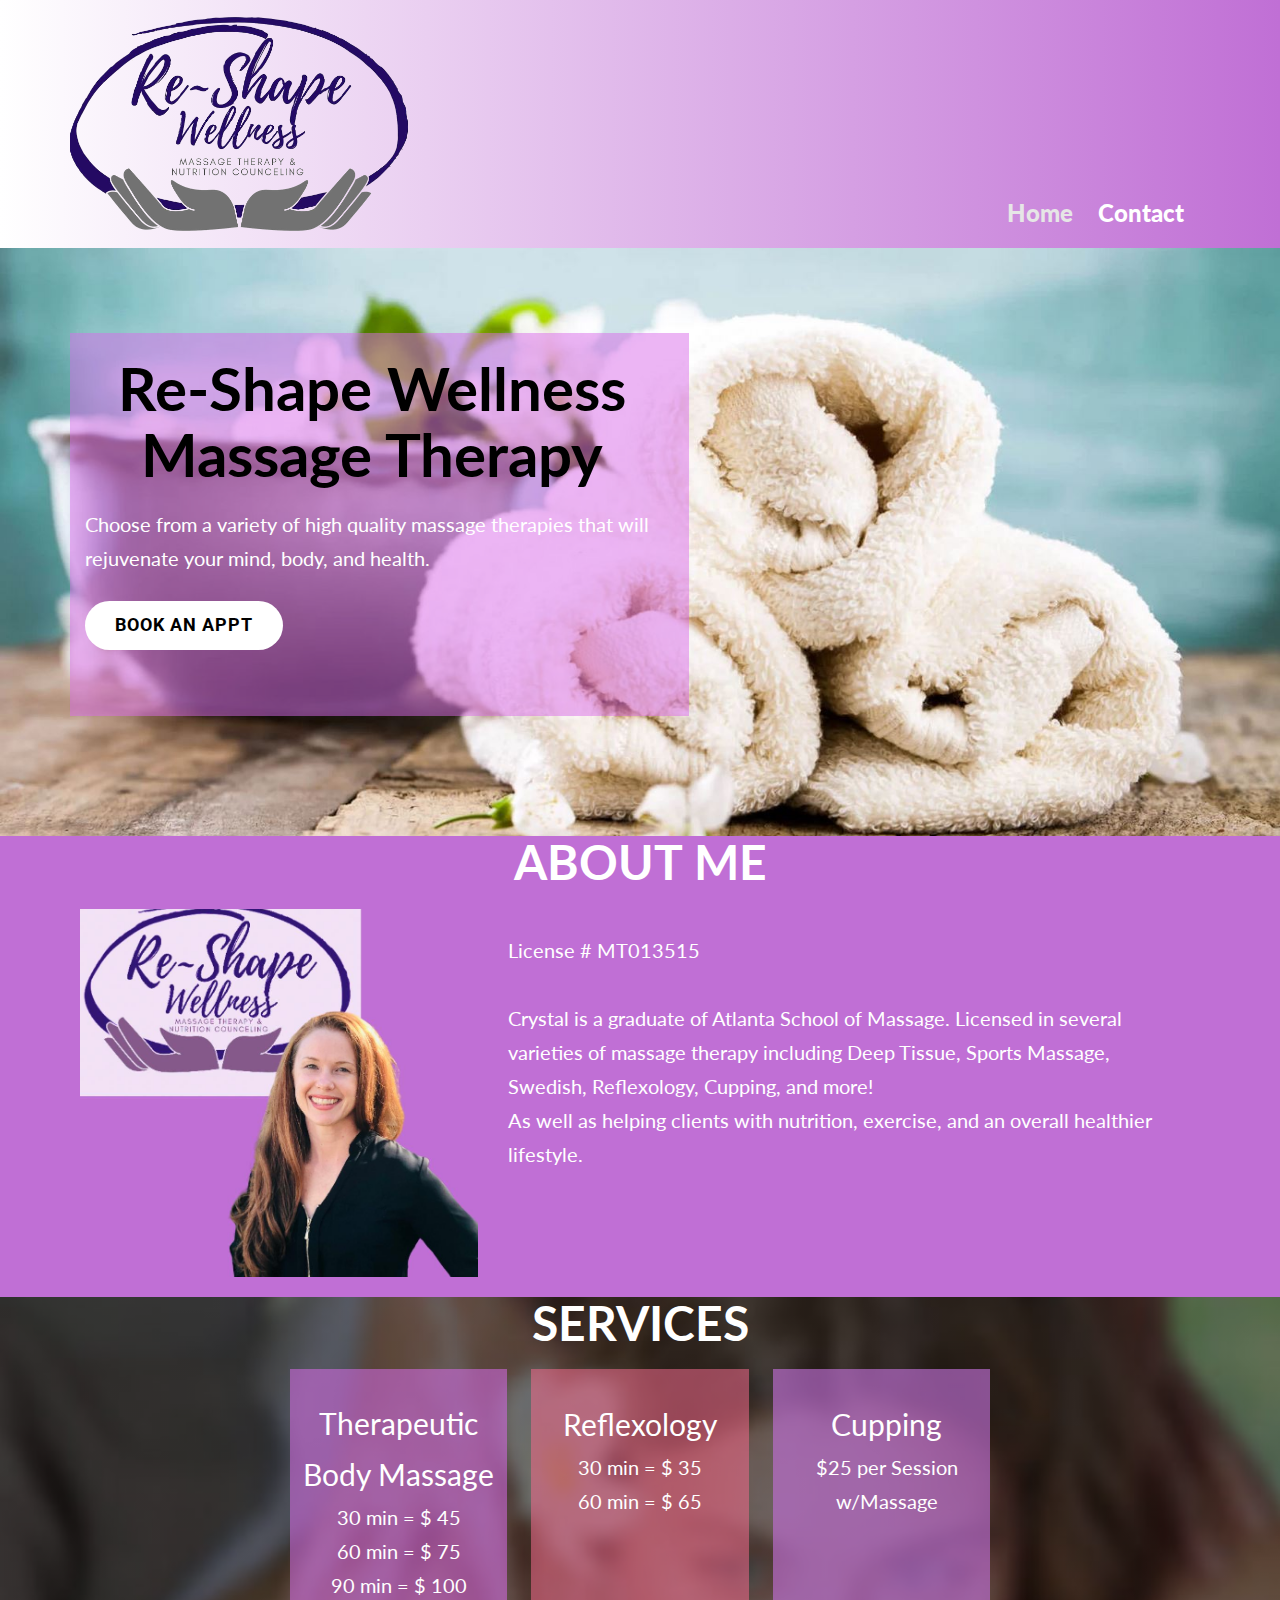
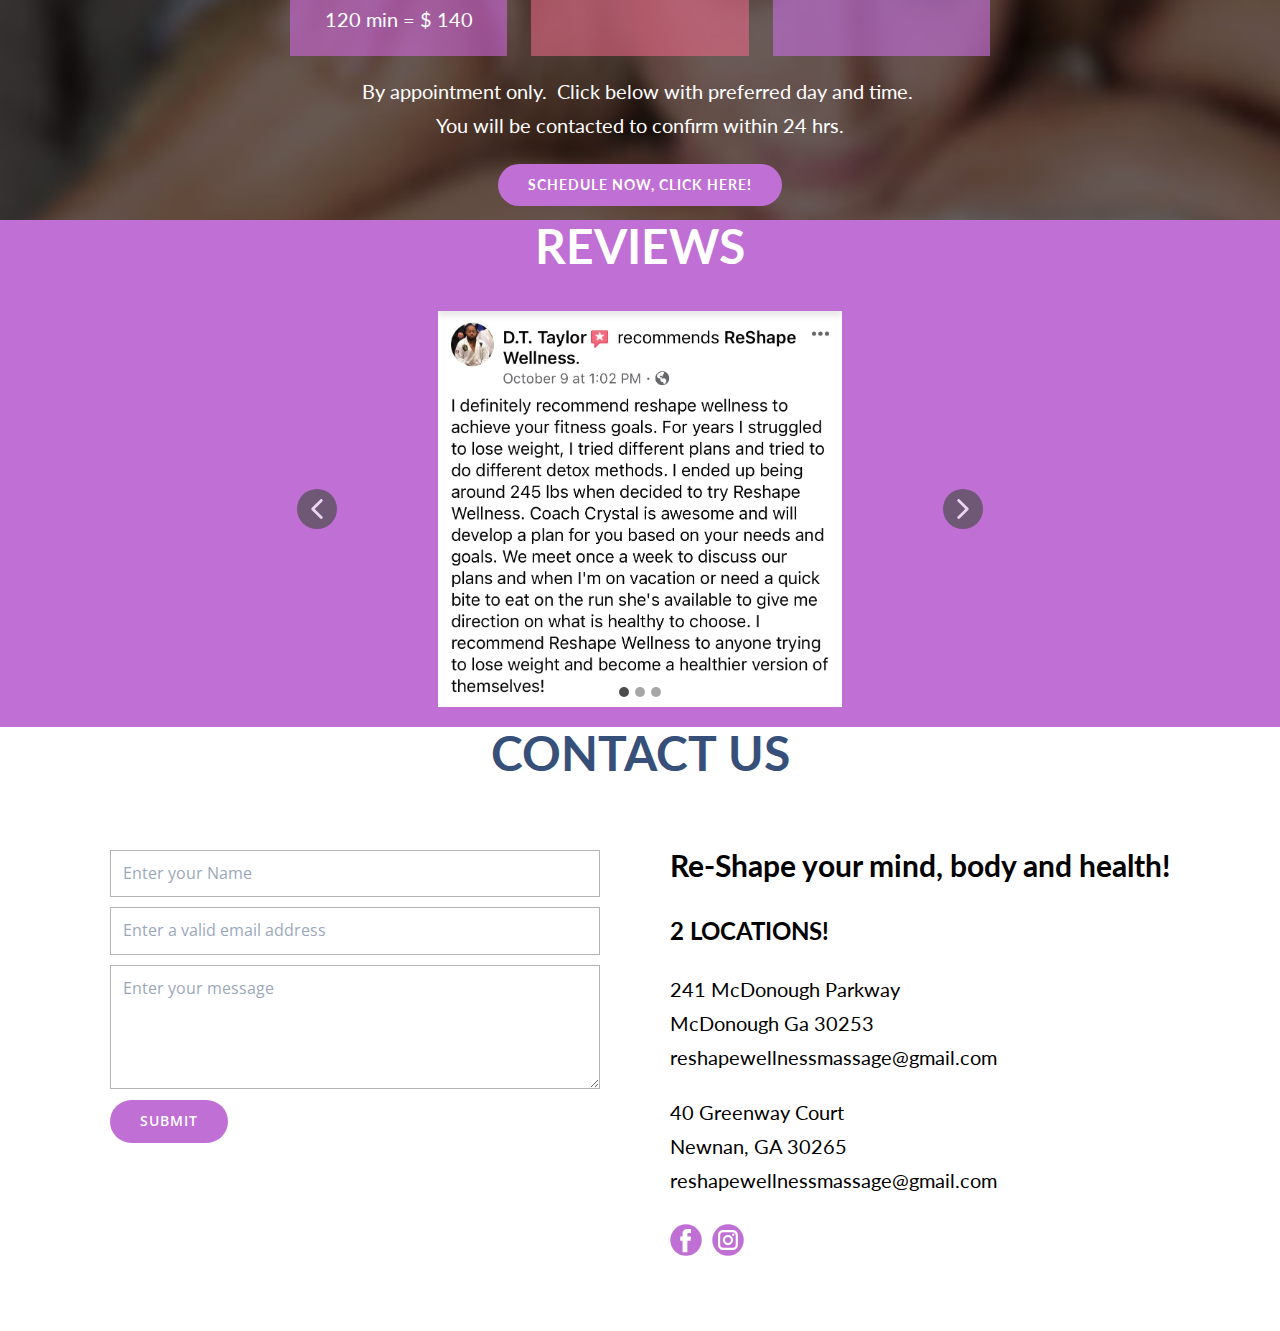
==== commit 36f47a83: "Add files via upload" ====
--- a/index.html
+++ b/index.html
@@ -41,7 +41,7 @@
           </div>
           <div class="u-custom-menu u-nav-container">
             <ul class="u-custom-font u-font-lato u-nav u-spacing-25 u-unstyled u-nav-1"><li class="u-nav-item"><a class="u-button-style u-nav-link u-text-white" style="padding: 8px 0px;">Home</a>
-</li><li class="u-nav-item"><a class="u-button-style u-nav-link u-text-white" href="Home.html#sec-bde8" data-page-id="791714648" style="padding: 8px 0px;">Contact</a>
+</li><li class="u-nav-item"><a class="u-button-style u-nav-link u-text-white" href="/Home.html#sec-bde8" data-page-id="791714648" style="padding: 8px 0px;">Contact</a>
 </li></ul>
           </div>
           <div class="u-custom-menu u-nav-container-collapse">
@@ -49,7 +49,7 @@
               <div class="u-inner-container-layout u-sidenav-overflow">
                 <div class="u-menu-close"></div>
                 <ul class="u-align-center u-nav u-popupmenu-items u-unstyled u-nav-2"><li class="u-nav-item"><a class="u-button-style u-nav-link" style="padding: 8px 0px;">Home</a>
-</li><li class="u-nav-item"><a class="u-button-style u-nav-link" href="Home.html#sec-bde8" data-page-id="791714648" style="padding: 8px 0px;">Contact</a>
+</li><li class="u-nav-item"><a class="u-button-style u-nav-link" href="/Home.html#sec-bde8" data-page-id="791714648" style="padding: 8px 0px;">Contact</a>
 </li></ul>
               </div>
             </div>
@@ -67,7 +67,7 @@
                 <div class="u-container-layout u-valign-bottom-xs u-container-layout-1">
                   <h1 class="u-align-center u-custom-font u-font-lato u-text u-text-black u-text-1">Re-Shape Wellness Massage Therapy</h1>
                   <p class="u-custom-font u-font-lato u-text u-text-body-alt-color u-text-2"> Choose from a variety of high quality massage therapies that will rejuvenate your mind, body, and health.</p>
-                  <a href="Home.html#sec-bde8" data-page-id="791714648" class="u-btn u-button-style u-custom-font u-font-roboto u-text-black u-white u-btn-1">BOOK AN APPT</a>
+                  <a href="/Home.html#sec-bde8" data-page-id="791714648" class="u-btn u-button-style u-custom-font u-font-roboto u-text-black u-white u-btn-1">BOOK AN APPT</a>
                 </div>
               </div>
             </div>
@@ -244,23 +244,26 @@
                   <p class="u-custom-font u-font-lato u-text u-text-default u-text-2">
                     <span class="u-text-black">Re-Shape your mind, body and health!</span>
                   </p>
-                </div>
-              </div>
-            </div>
-          </div>
-        </div>
-        <div class="u-social-icons u-spacing-10 u-social-icons-1">
-          <a class="u-social-url" title="facebook" target="_blank" href="https://facebook.com/name"><span class="u-icon u-social-facebook u-social-icon u-text-custom-color-4"><svg class="u-svg-link" preserveAspectRatio="xMidYMin slice" viewBox="0 0 112 112" style=""><use xmlns:xlink="http://www.w3.org/1999/xlink" xlink:href="#svg-cfe8"></use></svg><svg class="u-svg-content" viewBox="0 0 112 112" x="0" y="0" id="svg-cfe8"><circle fill="currentColor" cx="56.1" cy="56.1" r="55"></circle><path fill="#FFFFFF" d="M73.5,31.6h-9.1c-1.4,0-3.6,0.8-3.6,3.9v8.5h12.6L72,58.3H60.8v40.8H43.9V58.3h-8V43.9h8v-9.2
+                  <h5 class="u-custom-font u-font-lato u-text u-text-black u-text-default u-text-3">2 LOCATIONS!</h5>
+                  <p class="u-custom-font u-font-lato u-text u-text-black u-text-default u-text-4">241 McDonough Parkway<br>McDonough Ga 30253<br>reshapewellnessmassage@gmail.com
+                  </p>
+                  <p class="u-custom-font u-font-lato u-text u-text-black u-text-default u-text-5"> 40 Greenway Court<br> Newnan, GA 30265<br>reshapewellnessmassage@gmail.com
+                  </p>
+                  <div class="u-social-icons u-spacing-10 u-social-icons-1">
+                    <a class="u-social-url" title="facebook" target="_blank" href="https://facebook.com/name"><span class="u-icon u-social-facebook u-social-icon u-text-custom-color-4"><svg class="u-svg-link" preserveAspectRatio="xMidYMin slice" viewBox="0 0 112 112" style=""><use xmlns:xlink="http://www.w3.org/1999/xlink" xlink:href="#svg-cfe8"></use></svg><svg class="u-svg-content" viewBox="0 0 112 112" x="0" y="0" id="svg-cfe8"><circle fill="currentColor" cx="56.1" cy="56.1" r="55"></circle><path fill="#FFFFFF" d="M73.5,31.6h-9.1c-1.4,0-3.6,0.8-3.6,3.9v8.5h12.6L72,58.3H60.8v40.8H43.9V58.3h-8V43.9h8v-9.2
 c0-6.7,3.1-17,17-17h12.5v13.9H73.5z"></path></svg></span>
-          </a>
-          <a class="u-social-url" title="instagram" target="_blank" href="https://instagram.com/name"><span class="u-icon u-social-icon u-social-instagram u-text-custom-color-4"><svg class="u-svg-link" preserveAspectRatio="xMidYMin slice" viewBox="0 0 112 112" style=""><use xmlns:xlink="http://www.w3.org/1999/xlink" xlink:href="#svg-2a49"></use></svg><svg class="u-svg-content" viewBox="0 0 112 112" x="0" y="0" id="svg-2a49"><circle fill="currentColor" cx="56.1" cy="56.1" r="55"></circle><path fill="#FFFFFF" d="M55.9,38.2c-9.9,0-17.9,8-17.9,17.9C38,66,46,74,55.9,74c9.9,0,17.9-8,17.9-17.9C73.8,46.2,65.8,38.2,55.9,38.2
+                    </a>
+                    <a class="u-social-url" title="instagram" target="_blank" href="https://instagram.com/name"><span class="u-icon u-social-icon u-social-instagram u-text-custom-color-4"><svg class="u-svg-link" preserveAspectRatio="xMidYMin slice" viewBox="0 0 112 112" style=""><use xmlns:xlink="http://www.w3.org/1999/xlink" xlink:href="#svg-2a49"></use></svg><svg class="u-svg-content" viewBox="0 0 112 112" x="0" y="0" id="svg-2a49"><circle fill="currentColor" cx="56.1" cy="56.1" r="55"></circle><path fill="#FFFFFF" d="M55.9,38.2c-9.9,0-17.9,8-17.9,17.9C38,66,46,74,55.9,74c9.9,0,17.9-8,17.9-17.9C73.8,46.2,65.8,38.2,55.9,38.2
 z M55.9,66.4c-5.7,0-10.3-4.6-10.3-10.3c-0.1-5.7,4.6-10.3,10.3-10.3c5.7,0,10.3,4.6,10.3,10.3C66.2,61.8,61.6,66.4,55.9,66.4z"></path><path fill="#FFFFFF" d="M74.3,33.5c-2.3,0-4.2,1.9-4.2,4.2s1.9,4.2,4.2,4.2s4.2-1.9,4.2-4.2S76.6,33.5,74.3,33.5z"></path><path fill="#FFFFFF" d="M73.1,21.3H38.6c-9.7,0-17.5,7.9-17.5,17.5v34.5c0,9.7,7.9,17.6,17.5,17.6h34.5c9.7,0,17.5-7.9,17.5-17.5V38.8
 C90.6,29.1,82.7,21.3,73.1,21.3z M83,73.3c0,5.5-4.5,9.9-9.9,9.9H38.6c-5.5,0-9.9-4.5-9.9-9.9V38.8c0-5.5,4.5-9.9,9.9-9.9h34.5
 c5.5,0,9.9,4.5,9.9,9.9V73.3z"></path></svg></span>
-          </a>
-        </div>
-        <p class="u-custom-font u-font-lato u-text u-text-black u-text-default u-text-3">241 McDonough Parkway<br>McDonough Ga 30253<br>reshapewellnessmassage@gmail.com
-        </p>
+                    </a>
+                  </div>
+                </div>
+              </div>
+            </div>
+          </div>
+        </div>
       </div>
     </section>
     
--- a/Home.css
+++ b/Home.css
@@ -627,7 +627,7 @@
 }
 
 .u-section-5 .u-layout-cell-2 {
-  min-height: 400px;
+  min-height: 521px;
 }
 
 .u-section-5 .u-container-layout-2 {
@@ -635,10 +635,26 @@
 }
 
 .u-section-5 .u-text-2 {
-  font-weight: 400;
   margin-bottom: 0;
   margin-top: 0;
   font-size: 1.875rem;
+  font-weight: 700;
+}
+
+.u-section-5 .u-text-3 {
+  font-size: 1.5rem;
+  margin: 26px auto 0 0;
+}
+
+.u-section-5 .u-text-4 {
+  font-size: 1.25rem;
+  margin: 26px auto 0 0;
+}
+
+.u-section-5 .u-text-5 {
+  font-size: 1.25rem;
+  text-align: left;
+  margin: 21px auto 0 0;
 }
 
 .u-section-5 .u-social-icons-1 {
@@ -646,12 +662,7 @@
   min-height: 16px;
   width: 74px;
   min-width: 42px;
-  margin: -135px 466px 0 auto;
-}
-
-.u-section-5 .u-text-3 {
-  font-size: 1.25rem;
-  margin: -192px 215px -30px auto;
+  margin: 27px auto 0 0;
 }
 
 @media (max-width: 1199px) {
@@ -668,18 +679,7 @@
   }
 
   .u-section-5 .u-layout-cell-2 {
-    min-height: 330px;
-  }
-
-  .u-section-5 .u-social-icons-1 {
-    margin-top: -74px;
-    margin-right: 366px;
-  }
-
-  .u-section-5 .u-text-3 {
-    width: auto;
-    margin-top: -189px;
-    margin-right: 115px;
+    min-height: 430px;
   }
 }
 
@@ -703,16 +703,6 @@
   .u-section-5 .u-text-2 {
     font-size: 1.25rem;
   }
-
-  .u-section-5 .u-social-icons-1 {
-    margin-top: -111px;
-    margin-right: 256px;
-  }
-
-  .u-section-5 .u-text-3 {
-    margin-top: -186px;
-    margin-right: 5px;
-  }
 }
 
 @media (max-width: 767px) {
@@ -736,22 +726,6 @@
   .u-section-5 .u-container-layout-2 {
     padding: 0 10px;
   }
-
-  .u-section-5 .u-text-2 {
-    width: auto;
-    margin-top: -9px;
-    margin-right: auto;
-    margin-left: 3px;
-  }
-
-  .u-section-5 .u-social-icons-1 {
-    margin-top: 36px;
-    margin-right: 0;
-  }
-
-  .u-section-5 .u-text-3 {
-    margin: -134px auto 37px 13px;
-  }
 }
 
 @media (max-width: 575px) {
@@ -759,10 +733,6 @@
     min-height: 719px;
   }
 
-  .u-section-5 .u-text-1 {
-    margin-top: 43px;
-  }
-
   .u-section-5 .u-layout-cell-1 {
     min-height: 351px;
   }
@@ -773,18 +743,9 @@
 
   .u-section-5 .u-text-2 {
     font-size: 1.125rem;
-    margin-top: -6px;
-  }
-
-  .u-section-5 .u-social-icons-1 {
-    margin-top: 65px;
-    margin-right: auto;
-    margin-left: 13px;
-  }
-
-  .u-section-5 .u-text-3 {
+  }
+
+  .u-section-5 .u-text-4 {
     font-size: 1.125rem;
-    margin-top: -165px;
-    margin-bottom: -30px;
   }
 }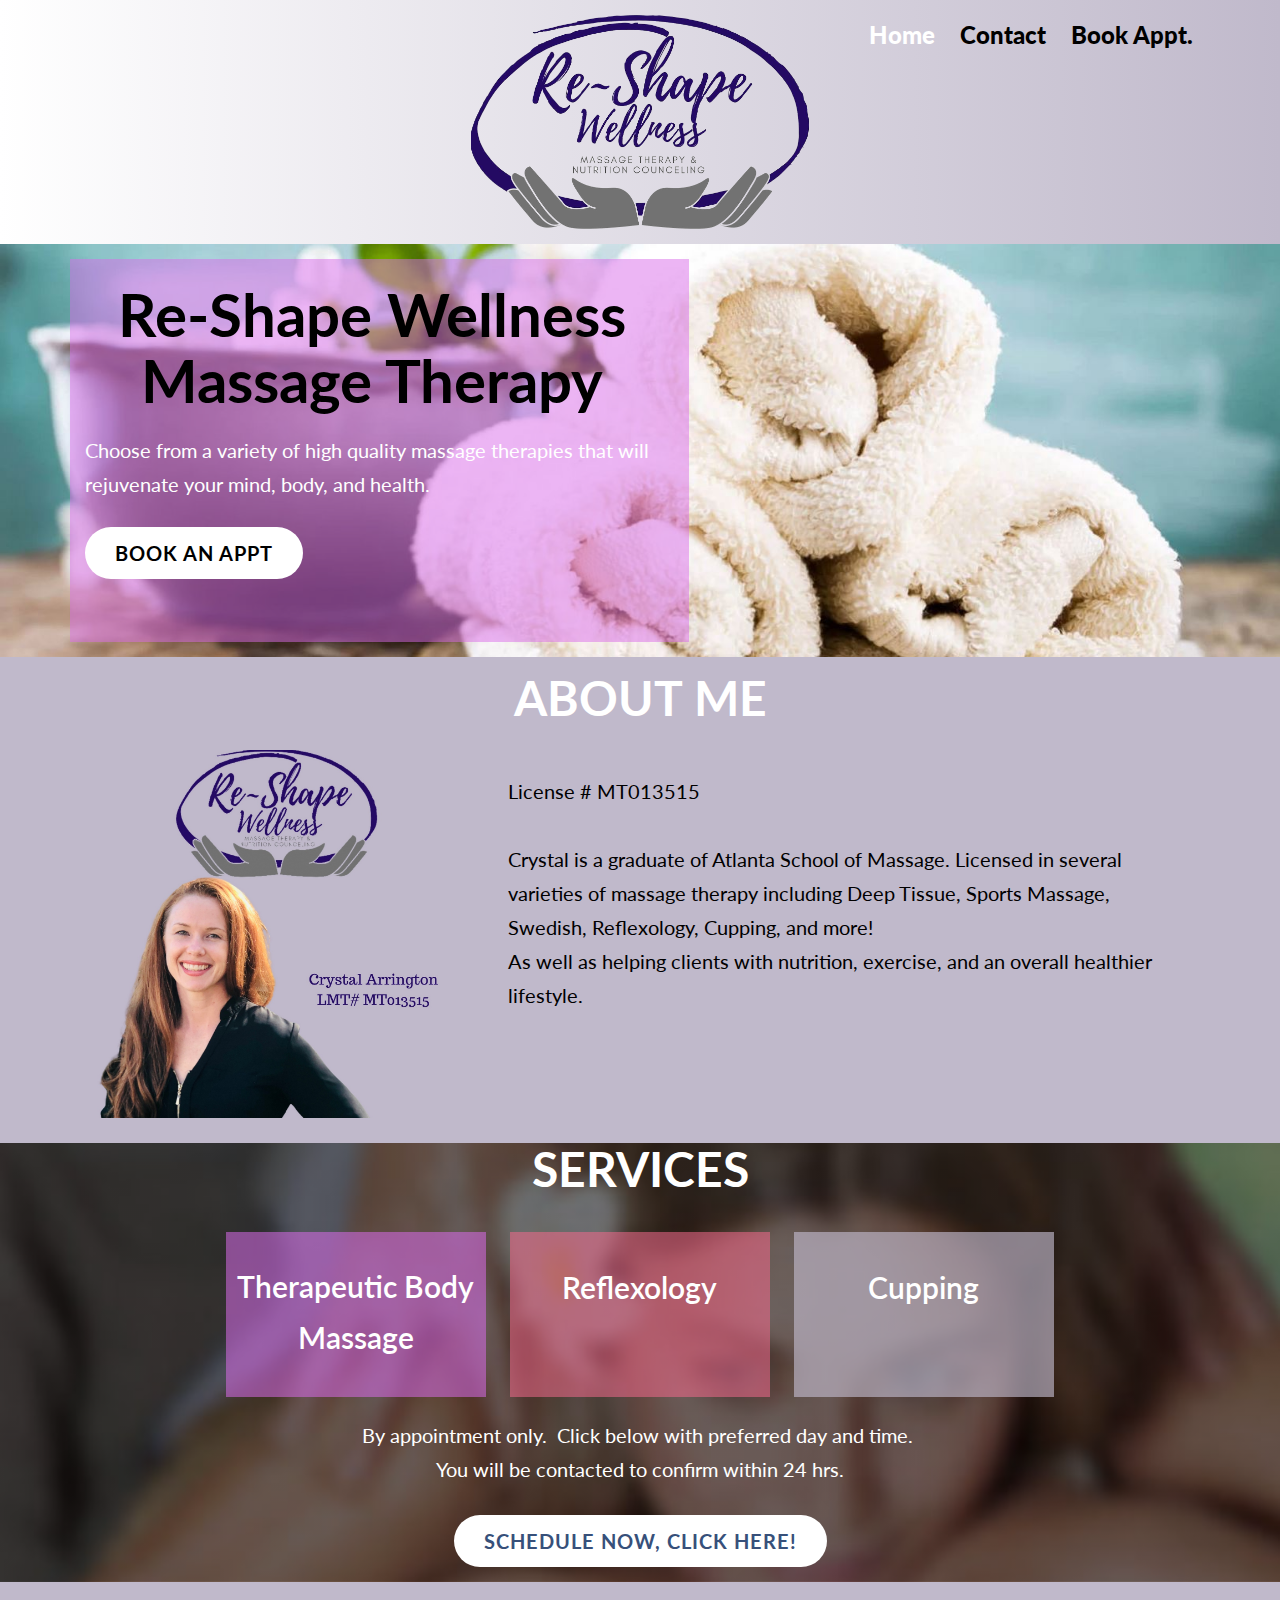
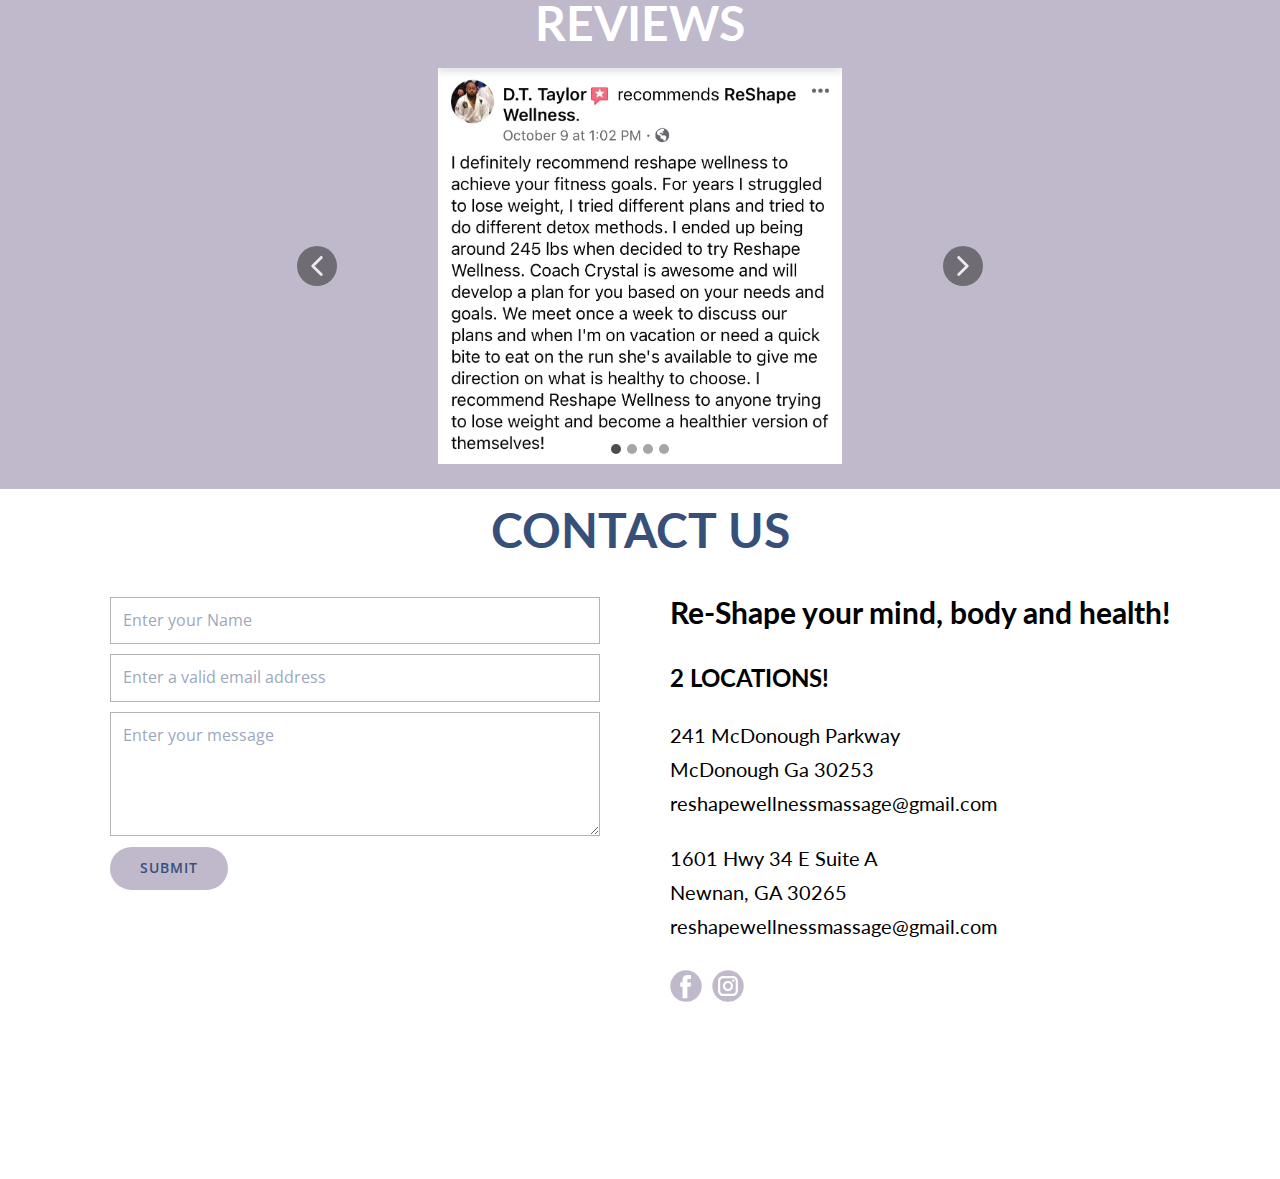
==== commit 0be77d87: "Add files via upload" ====
--- a/index.html
+++ b/index.html
@@ -13,8 +13,7 @@
     <script class="u-script" type="text/javascript" src="nicepage.js" defer=""></script>
     <meta name="generator" content="Nicepage 4.2.6, nicepage.com">
     <link id="u-theme-google-font" rel="stylesheet" href="https://fonts.googleapis.com/css?family=Open+Sans:300,300i,400,400i,600,600i,700,700i,800,800i">
-    <link id="u-page-google-font" rel="stylesheet" href="https://fonts.googleapis.com/css?family=Lato:100,100i,300,300i,400,400i,700,700i,900,900i|Roboto:100,100i,300,300i,400,400i,500,500i,700,700i,900,900i">
-    
+    <link id="u-page-google-font" rel="stylesheet" href="https://fonts.googleapis.com/css?family=Lato:100,100i,300,300i,400,400i,700,700i,900,900i">
     
     
     
@@ -23,7 +22,11 @@
     <script type="application/ld+json">{
 		"@context": "http://schema.org",
 		"@type": "Organization",
-		"name": "Independent Massage"
+		"name": "Independent Massage",
+		"sameAs": [
+				"https://facebook.com/name",
+				"https://instagram.com/name"
+		]
 }</script>
     <meta name="theme-color" content="#f26a8c">
     <meta property="og:title" content="Home">
@@ -31,17 +34,19 @@
     <meta property="og:type" content="website">
   </head>
   <body data-home-page="Home.html" data-home-page-title="Home" class="u-body"><header class="u-clearfix u-gradient u-header u-header" id="sec-0b1d"><div class="u-align-left u-clearfix u-sheet u-sheet-1">
+        <img class="u-image u-image-default u-image-1" src="images/30583.fw.png" alt="" data-image-width="1339" data-image-height="845">
         <nav class="u-menu u-menu-dropdown u-offcanvas u-menu-1" data-responsive-from="MD">
           <div class="menu-collapse u-custom-font u-font-lato" style="font-size: 1.5rem; font-weight: 900;">
-            <a class="u-btn-text u-button-style u-custom-text-color u-nav-link u-text-body-alt-color" href="#" style="padding: 4px 0px; font-size: calc(1em + 8px);">
+            <a class="u-btn-text u-button-style u-custom-text-active-color u-custom-text-color u-custom-text-hover-color u-nav-link u-text-black" href="#" style="padding: 4px 0px; font-size: calc(1em + 8px);">
               <svg class="u-svg-link" preserveAspectRatio="xMidYMin slice" viewBox="0 0 302 302" style="undefined"><use xmlns:xlink="http://www.w3.org/1999/xlink" xlink:href="#svg-a760"></use></svg>
               <svg xmlns="http://www.w3.org/2000/svg" xmlns:xlink="http://www.w3.org/1999/xlink" version="1.1" id="svg-a760" x="0px" y="0px" viewBox="0 0 302 302" style="enable-background:new 0 0 302 302;" xml:space="preserve" class="u-svg-content"><g><rect y="36" width="302" height="30"></rect><rect y="236" width="302" height="30"></rect><rect y="136" width="302" height="30"></rect>
 </g><g></g><g></g><g></g><g></g><g></g><g></g><g></g><g></g><g></g><g></g><g></g><g></g><g></g><g></g><g></g></svg>
             </a>
           </div>
           <div class="u-custom-menu u-nav-container">
-            <ul class="u-custom-font u-font-lato u-nav u-spacing-25 u-unstyled u-nav-1"><li class="u-nav-item"><a class="u-button-style u-nav-link u-text-white" style="padding: 8px 0px;">Home</a>
-</li><li class="u-nav-item"><a class="u-button-style u-nav-link u-text-white" href="/Home.html#sec-bde8" data-page-id="791714648" style="padding: 8px 0px;">Contact</a>
+            <ul class="u-custom-font u-font-lato u-nav u-spacing-25 u-unstyled u-nav-1"><li class="u-nav-item"><a class="u-button-style u-nav-link u-text-active-white u-text-black u-text-hover-custom-color-2" style="padding: 8px 0px;">Home</a>
+</li><li class="u-nav-item"><a class="u-button-style u-nav-link u-text-active-white u-text-black u-text-hover-custom-color-2" href="/Home.html#sec-bde8" data-page-id="791714648" style="padding: 8px 0px;">Contact</a>
+</li><li class="u-nav-item"><a class="u-button-style u-nav-link u-text-active-white u-text-black u-text-hover-custom-color-2" href="https://www.massagebook.com/McDonough~Massage~ReShapeWellnessMassageTherapy?src=external#about" style="padding: 8px 0px;">Book Appt.</a>
 </li></ul>
           </div>
           <div class="u-custom-menu u-nav-container-collapse">
@@ -50,13 +55,13 @@
                 <div class="u-menu-close"></div>
                 <ul class="u-align-center u-nav u-popupmenu-items u-unstyled u-nav-2"><li class="u-nav-item"><a class="u-button-style u-nav-link" style="padding: 8px 0px;">Home</a>
 </li><li class="u-nav-item"><a class="u-button-style u-nav-link" href="/Home.html#sec-bde8" data-page-id="791714648" style="padding: 8px 0px;">Contact</a>
+</li><li class="u-nav-item"><a class="u-button-style u-nav-link" href="https://www.massagebook.com/McDonough~Massage~ReShapeWellnessMassageTherapy?src=external#about" style="padding: 8px 0px;">Book Appt.</a>
 </li></ul>
               </div>
             </div>
             <div class="u-black u-menu-overlay u-opacity u-opacity-70"></div>
           </div>
         </nav>
-        <img class="u-image u-image-default u-image-1" src="images/30583.fw.png" alt="" data-image-width="1339" data-image-height="845">
       </div></header> 
     <section class="u-clearfix u-image u-section-1" id="sec-b24f" data-image-width="1623" data-image-height="908">
       <div class="u-clearfix u-sheet u-valign-middle-xs u-sheet-1">
@@ -67,7 +72,7 @@
                 <div class="u-container-layout u-valign-bottom-xs u-container-layout-1">
                   <h1 class="u-align-center u-custom-font u-font-lato u-text u-text-black u-text-1">Re-Shape Wellness Massage Therapy</h1>
                   <p class="u-custom-font u-font-lato u-text u-text-body-alt-color u-text-2"> Choose from a variety of high quality massage therapies that will rejuvenate your mind, body, and health.</p>
-                  <a href="/Home.html#sec-bde8" data-page-id="791714648" class="u-btn u-button-style u-custom-font u-font-roboto u-text-black u-white u-btn-1">BOOK AN APPT</a>
+                  <a href="https://www.massagebook.com/McDonough~Massage~ReShapeWellnessMassageTherapy?src=external#about" class="u-btn u-button-style u-custom-font u-font-lato u-text-black u-white u-btn-1">BOOK AN APPT</a>
                 </div>
               </div>
             </div>
@@ -77,18 +82,18 @@
     </section>
     <section class="u-clearfix u-custom-color-4 u-section-2" id="sec-8a46">
       <div class="u-clearfix u-sheet u-sheet-1">
-        <h1 class="u-align-center u-custom-font u-font-lato u-text u-text-1">ABOUT ME</h1>
+        <h1 class="u-align-center u-custom-font u-font-lato u-text u-text-body-alt-color u-text-1">ABOUT ME</h1>
         <div class="u-clearfix u-expanded-width u-layout-wrap u-layout-wrap-1">
           <div class="u-layout">
             <div class="u-layout-row">
               <div class="u-align-left u-container-style u-layout-cell u-left-cell u-size-22-lg u-size-22-xl u-size-27-md u-size-27-sm u-size-27-xs u-layout-cell-1">
                 <div class="u-container-layout u-valign-middle u-container-layout-1">
-                  <img class="u-image u-image-1" src="images/32737.jpeg" data-image-width="861" data-image-height="960">
+                  <img class="u-image u-image-1" src="images/51071.jpeg" data-image-width="2579" data-image-height="2874">
                 </div>
               </div>
               <div class="u-align-center u-container-style u-custom-color-4 u-layout-cell u-right-cell u-size-33-md u-size-33-sm u-size-33-xs u-size-38-lg u-size-38-xl u-layout-cell-2">
                 <div class="u-container-layout u-container-layout-2">
-                  <p class="u-align-left u-custom-font u-font-lato u-text u-text-2">
+                  <p class="u-align-left u-custom-font u-font-lato u-text u-text-black u-text-2">
                     <br>License # MT013515&nbsp;<br>
                     <br>Crystal is a graduate of Atlanta School of Massage. Licensed in several varieties of massage therapy including Deep Tissue, Sports Massage, Swedish, Reflexology, Cupping, and more! <br>As well as helping clients with nutrition, exercise, and an overall healthier lifestyle.<br>
                   </p>
@@ -108,24 +113,33 @@
               <div class="u-container-style u-custom-color-3 u-layout-cell u-opacity u-opacity-55 u-size-20 u-layout-cell-1">
                 <div class="u-container-layout u-valign-middle-sm u-valign-middle-xs u-container-layout-1">
                   <p class="u-align-center u-custom-font u-font-lato u-text u-text-2">
-                    <span style="font-size: 1.875rem;">Therapeutic Body Massage<br>
-                    </span>30 min = $ 45<br>60 min = $ 75<br>90 min = $ 100<br>120 min = $ 140
+                    <a class="u-active-none u-border-none u-btn u-button-link u-button-style u-hover-none u-none u-text-hover-custom-color-3 u-text-white u-btn-1" href="https://www.massagebook.com/McDonough~Massage~ReShapeWellnessMassageTherapy?src=external#about">
+                      <span style="font-size: 1.875rem;">Therapeutic Body Massage<br>
+                      </span>
+                      <br>
+                    </a>
                   </p>
                 </div>
               </div>
               <div class="u-container-style u-layout-cell u-opacity u-opacity-55 u-palette-1-base u-size-20 u-layout-cell-2">
                 <div class="u-container-layout u-valign-middle-sm u-valign-middle-xs u-container-layout-2">
                   <p class="u-align-center u-custom-font u-font-lato u-text u-text-default u-text-3">
-                    <span style="font-size: 1.875rem;">Reflexology<br>
-                    </span>30 min = $ 35<br>60 min = $ 65
-                  </p>
-                </div>
-              </div>
-              <div class="u-container-style u-custom-color-4 u-layout-cell u-opacity u-opacity-65 u-size-20 u-layout-cell-3">
+                    <a class="u-active-none u-border-none u-btn u-button-link u-button-style u-hover-none u-none u-text-hover-custom-color-3 u-text-white u-btn-2" href="https://www.massagebook.com/McDonough~Massage~ReShapeWellnessMassageTherapy?src=external#about">
+                      <span style="font-size: 1.875rem;">Reflexology<br>
+                      </span>
+                      <br>
+                    </a>
+                  </p>
+                </div>
+              </div>
+              <div class="u-align-center u-container-style u-custom-color-4 u-layout-cell u-opacity u-opacity-65 u-size-20 u-layout-cell-3">
                 <div class="u-container-layout u-container-layout-3">
-                  <p class="u-align-center u-custom-font u-font-lato u-text u-text-4">
-                    <span style="font-size: 30px;">Cupping</span>
-                    <br>$25 per Session w/Massage
+                  <p class="u-custom-font u-font-lato u-text u-text-4">
+                    <a class="u-active-none u-border-none u-btn u-button-link u-button-style u-hover-none u-none u-text-hover-custom-color-3 u-text-white u-btn-3" href="https://www.massagebook.com/McDonough~Massage~ReShapeWellnessMassageTherapy?src=external#about">
+                      <span style="font-size: 30px;">Cupping</span>
+                      <br>
+                      <br>
+                    </a>
                   </p>
                 </div>
               </div>
@@ -133,17 +147,18 @@
           </div>
         </div>
         <p class="u-align-center u-custom-font u-font-lato u-text u-text-5">By appointment only.&nbsp; Click below with preferred day and time.&nbsp; You will be contacted to confirm within 24 hrs.</p>
-        <a href="https://nicepage.com/c/food-restaurant-website-templates" class="u-border-none u-btn u-button-style u-custom-color-4 u-custom-font u-font-lato u-hover-custom-color-3 u-btn-1">Schedule NOw, click here!</a>
+        <a href="https://www.massagebook.com/McDonough~Massage~ReShapeWellnessMassageTherapy?src=external#about" class="u-align-center-xs u-border-none u-btn u-button-style u-custom-font u-font-lato u-hover-custom-color-3 u-white u-btn-4">Schedule Now, click here!</a>
       </div>
     </section>
     <section class="u-align-center u-clearfix u-custom-color-4 u-section-4" id="sec-5faa">
-      <div class="u-clearfix u-sheet u-valign-top-lg u-valign-top-md u-valign-top-sm u-valign-top-xl u-sheet-1">
-        <h2 class="u-custom-font u-font-lato u-text u-text-default u-text-1">REVIEWS</h2>
+      <div class="u-clearfix u-sheet u-sheet-1">
+        <h2 class="u-custom-font u-font-lato u-text u-text-body-alt-color u-text-default u-text-1">REVIEWS</h2>
         <div class="u-carousel u-gallery u-gallery-slider u-layout-carousel u-lightbox u-no-transition u-show-text-on-hover u-gallery-1" id="carousel-d2d5" data-interval="5000" data-u-ride="carousel">
           <ol class="u-absolute-hcenter u-carousel-indicators u-carousel-indicators-1">
             <li data-u-target="#carousel-d2d5" data-u-slide-to="0" class="u-active u-grey-70 u-shape-circle" style="width: 10px; height: 10px;"></li>
             <li data-u-target="#carousel-d2d5" data-u-slide-to="1" class="u-grey-70 u-shape-circle" style="width: 10px; height: 10px;"></li>
             <li data-u-target="#carousel-d2d5" data-u-slide-to="2" class="u-grey-70 u-shape-circle" style="width: 10px; height: 10px;"></li>
+            <li data-u-target="#carousel-d2d5" data-u-slide-to="3" class="u-grey-70 u-shape-circle" style="width: 10px; height: 10px;"></li>
           </ol>
           <div class="u-carousel-inner u-gallery-inner" role="listbox">
             <div class="u-active u-carousel-item u-effect-fade u-gallery-item u-carousel-item-1">
@@ -177,6 +192,20 @@
               <style data-mode="MD"></style>
               <style data-mode="SM" data-visited="true"></style>
               <style data-mode="XS" data-visited="true"></style>
+            </div>
+            <div class="u-carousel-item u-effect-fade u-gallery-item u-carousel-item-4" data-image-width="1079" data-image-height="611">
+              <div class="u-back-slide">
+                <img class="u-back-image u-expanded u-image-contain" src="images/Screenshot_20220118-085929.png">
+              </div>
+              <div class="u-align-center u-over-slide u-shading u-valign-bottom u-over-slide-4">
+                <h3 class="u-gallery-heading"></h3>
+                <p class="u-gallery-text"></p>
+              </div>
+              <style data-mode="XL"></style>
+              <style data-mode="LG"></style>
+              <style data-mode="MD"></style>
+              <style data-mode="SM"></style>
+              <style data-mode="XS"></style>
             </div>
           </div>
           <a class="u-absolute-vcenter u-carousel-control u-carousel-control-prev u-grey-70 u-icon-circle u-opacity u-opacity-70 u-spacing-10 u-text-white u-carousel-control-1" href="#carousel-d2d5" role="button" data-u-slide="prev">
@@ -206,9 +235,10 @@
         </div>
       </div>
     </section>
-    <section class="u-clearfix u-section-5" id="sec-bde8">
-      <div class="u-clearfix u-sheet u-sheet-1">
-        <h1 class="u-align-center u-custom-font u-font-lato u-text u-text-1">CONTACT US</h1>
+    
+    
+    <footer class="u-clearfix u-footer u-footer" id="sec-7922" data-animation-name="" data-animation-duration="0" data-animation-delay="0" data-animation-direction=""><div class="u-align-left u-clearfix u-sheet u-sheet-1">
+        <h1 class="u-align-center u-custom-font u-font-lato u-text u-text-default u-text-1">CONTACT US</h1>
         <div class="u-clearfix u-expanded-width u-layout-wrap u-layout-wrap-1">
           <div class="u-layout">
             <div class="u-layout-row">
@@ -247,13 +277,13 @@
                   <h5 class="u-custom-font u-font-lato u-text u-text-black u-text-default u-text-3">2 LOCATIONS!</h5>
                   <p class="u-custom-font u-font-lato u-text u-text-black u-text-default u-text-4">241 McDonough Parkway<br>McDonough Ga 30253<br>reshapewellnessmassage@gmail.com
                   </p>
-                  <p class="u-custom-font u-font-lato u-text u-text-black u-text-default u-text-5"> 40 Greenway Court<br> Newnan, GA 30265<br>reshapewellnessmassage@gmail.com
+                  <p class="u-custom-font u-font-lato u-text u-text-black u-text-default u-text-5">1601 Hwy 34 E Suite A<br> Newnan, GA 30265<br>reshapewellnessmassage@gmail.com
                   </p>
                   <div class="u-social-icons u-spacing-10 u-social-icons-1">
-                    <a class="u-social-url" title="facebook" target="_blank" href="https://facebook.com/name"><span class="u-icon u-social-facebook u-social-icon u-text-custom-color-4"><svg class="u-svg-link" preserveAspectRatio="xMidYMin slice" viewBox="0 0 112 112" style=""><use xmlns:xlink="http://www.w3.org/1999/xlink" xlink:href="#svg-cfe8"></use></svg><svg class="u-svg-content" viewBox="0 0 112 112" x="0" y="0" id="svg-cfe8"><circle fill="currentColor" cx="56.1" cy="56.1" r="55"></circle><path fill="#FFFFFF" d="M73.5,31.6h-9.1c-1.4,0-3.6,0.8-3.6,3.9v8.5h12.6L72,58.3H60.8v40.8H43.9V58.3h-8V43.9h8v-9.2
+                    <a class="u-social-url" title="facebook" target="_blank" href="https://facebook.com/name"><span class="u-icon u-social-facebook u-social-icon u-text-custom-color-4"><svg class="u-svg-link" preserveAspectRatio="xMidYMin slice" viewBox="0 0 112 112" style=""><use xmlns:xlink="http://www.w3.org/1999/xlink" xlink:href="#svg-d405"></use></svg><svg class="u-svg-content" viewBox="0 0 112 112" x="0" y="0" id="svg-d405"><circle fill="currentColor" cx="56.1" cy="56.1" r="55"></circle><path fill="#FFFFFF" d="M73.5,31.6h-9.1c-1.4,0-3.6,0.8-3.6,3.9v8.5h12.6L72,58.3H60.8v40.8H43.9V58.3h-8V43.9h8v-9.2
 c0-6.7,3.1-17,17-17h12.5v13.9H73.5z"></path></svg></span>
                     </a>
-                    <a class="u-social-url" title="instagram" target="_blank" href="https://instagram.com/name"><span class="u-icon u-social-icon u-social-instagram u-text-custom-color-4"><svg class="u-svg-link" preserveAspectRatio="xMidYMin slice" viewBox="0 0 112 112" style=""><use xmlns:xlink="http://www.w3.org/1999/xlink" xlink:href="#svg-2a49"></use></svg><svg class="u-svg-content" viewBox="0 0 112 112" x="0" y="0" id="svg-2a49"><circle fill="currentColor" cx="56.1" cy="56.1" r="55"></circle><path fill="#FFFFFF" d="M55.9,38.2c-9.9,0-17.9,8-17.9,17.9C38,66,46,74,55.9,74c9.9,0,17.9-8,17.9-17.9C73.8,46.2,65.8,38.2,55.9,38.2
+                    <a class="u-social-url" title="instagram" target="_blank" href="https://instagram.com/name"><span class="u-icon u-social-icon u-social-instagram u-text-custom-color-4"><svg class="u-svg-link" preserveAspectRatio="xMidYMin slice" viewBox="0 0 112 112" style=""><use xmlns:xlink="http://www.w3.org/1999/xlink" xlink:href="#svg-3209"></use></svg><svg class="u-svg-content" viewBox="0 0 112 112" x="0" y="0" id="svg-3209"><circle fill="currentColor" cx="56.1" cy="56.1" r="55"></circle><path fill="#FFFFFF" d="M55.9,38.2c-9.9,0-17.9,8-17.9,17.9C38,66,46,74,55.9,74c9.9,0,17.9-8,17.9-17.9C73.8,46.2,65.8,38.2,55.9,38.2
 z M55.9,66.4c-5.7,0-10.3-4.6-10.3-10.3c-0.1-5.7,4.6-10.3,10.3-10.3c5.7,0,10.3,4.6,10.3,10.3C66.2,61.8,61.6,66.4,55.9,66.4z"></path><path fill="#FFFFFF" d="M74.3,33.5c-2.3,0-4.2,1.9-4.2,4.2s1.9,4.2,4.2,4.2s4.2-1.9,4.2-4.2S76.6,33.5,74.3,33.5z"></path><path fill="#FFFFFF" d="M73.1,21.3H38.6c-9.7,0-17.5,7.9-17.5,17.5v34.5c0,9.7,7.9,17.6,17.5,17.6h34.5c9.7,0,17.5-7.9,17.5-17.5V38.8
 C90.6,29.1,82.7,21.3,73.1,21.3z M83,73.3c0,5.5-4.5,9.9-9.9,9.9H38.6c-5.5,0-9.9-4.5-9.9-9.9V38.8c0-5.5,4.5-9.9,9.9-9.9h34.5
 c5.5,0,9.9,4.5,9.9,9.9V73.3z"></path></svg></span>
@@ -264,10 +294,6 @@
             </div>
           </div>
         </div>
-      </div>
-    </section>
-    
-    
-    
+      </div></footer>
   </body>
 </html>--- a/nicepage.css
+++ b/nicepage.css
@@ -35439,15 +35439,15 @@
         .u-container-layout.u-custom-color-4:before,
         .u-table-alt-custom-color-4 tr:nth-child(even)
         {
-            color: #ffffff;
-            background-color: #c06fd5;
+            color: #37507a;
+            background-color: #c0b9cb;
         }
 
         .u-button-style.u-custom-color-4,
         .u-button-style.u-custom-color-4[class*="u-border-"]
         {
-            color: #ffffff !important;
-            background-color: #c06fd5 !important;
+            color: #37507a !important;
+            background-color: #c0b9cb !important;
         }
 
         .u-button-style.u-custom-color-4:hover,
@@ -35461,8 +35461,8 @@
         li.active > .u-button-style.u-button-style.u-custom-color-4,
         li.active > .u-button-style.u-button-style.u-custom-color-4[class*="u-border-"]
         {
-            color: #ffffff !important;
-            background-color: #b556ce !important;
+            color: #37507a !important;
+            background-color: #aca3ba !important;
         }
 
         .u-hover-custom-color-4:hover,
@@ -35486,12 +35486,12 @@
         li.active > a.u-button-style.u-button-style.u-active-custom-color-4,
         li.active > a.u-button-style.u-button-style.u-active-custom-color-4[class*="u-border-"]
         {
-            color: #ffffff !important;
-            background-color: #c06fd5 !important;
+            color: #37507a !important;
+            background-color: #c0b9cb !important;
         }
 
         a.u-link.u-hover-custom-color-4:hover {
-            color: #c06fd5 !important;
+            color: #c0b9cb !important;
         }
 
         
@@ -35644,14 +35644,14 @@
         .u-border-custom-color-4,
         .u-separator-custom-color-4:after
         {
-            border-color: #c06fd5;
-            stroke: #c06fd5;
+            border-color: #c0b9cb;
+            stroke: #c0b9cb;
         }
 
         .u-button-style.u-border-custom-color-4
         {
-            border-color: #c06fd5 !important;
-            color: #c06fd5 !important;
+            border-color: #c0b9cb !important;
+            color: #c0b9cb !important;
             background-color: transparent !important;
         }
 
@@ -35659,7 +35659,7 @@
         .u-button-style.u-border-custom-color-4:focus
         {
             border-color: transparent !important;
-            color: #b556ce !important;
+            color: #aca3ba !important;
             background-color: transparent !important;
         }
 
@@ -35674,18 +35674,18 @@
         a.u-button-style.u-button-style.active > .u-border-active-custom-color-4,
         li.active > a.u-button-style.u-button-style.u-border-active-custom-color-4
         {
-            color: #c06fd5 !important;
-            border-color: #c06fd5 !important;
+            color: #c0b9cb !important;
+            border-color: #c0b9cb !important;
         }
 
         .u-link.u-border-custom-color-4[class*="u-border-"]
         {
-            border-color: #c06fd5 !important;
+            border-color: #c0b9cb !important;
         }
 
         .u-link.u-border-custom-color-4[class*="u-border-"]:hover
         {
-            border-color: #b556ce !important;
+            border-color: #aca3ba !important;
         }
         
 
@@ -35883,7 +35883,7 @@
         a.u-button-style.u-text-custom-color-4,
         a.u-button-style.u-text-custom-color-4[class*="u-border-"]
         {
-            color: #c06fd5 !important;
+            color: #c0b9cb !important;
         }
 
         a.u-button-style.u-text-custom-color-4:hover,
@@ -35895,7 +35895,7 @@
         a.u-button-style.u-button-style.u-text-custom-color-4.active,
         a.u-button-style.u-button-style.u-text-custom-color-4[class*="u-border-"].active
         {
-            color: #b556ce !important;
+            color: #aca3ba !important;
         }
 
         a.u-button-style:hover > .u-text-hover-custom-color-4,
@@ -35919,7 +35919,7 @@
         .u-popupmenu-items.u-text-hover-custom-color-4 .u-nav-link:hover,
         .u-popupmenu-items.u-popupmenu-items.u-text-active-custom-color-4 .u-nav-link.active
         {
-            color: #c06fd5 !important;
+            color: #c0b9cb !important;
         }
 
         .u-text-custom-color-4 .u-svg-link,
@@ -35928,17 +35928,17 @@
         .u-button-style.u-button-style.active > .u-text-active-custom-color-4 .u-svg-link,
         .u-text-hover-custom-color-4:focus .u-svg-link
         {
-            fill: #c06fd5;
+            fill: #c0b9cb;
         }
 
         .u-link.u-text-custom-color-4:hover
         {
-            color: #b556ce !important;
+            color: #aca3ba !important;
         }
 
         a.u-link.u-text-hover-custom-color-4:hover
         {
-            color: #c06fd5 !important;
+            color: #c0b9cb !important;
         }
 
         
@@ -36138,26 +36138,26 @@
         /** color-rules **/
 
         /** alt-color-rules **/
-        .u-custom-color-1 .u-btn,.u-custom-color-2 .u-btn,.u-custom-color-3 .u-btn,.u-custom-color-4 .u-btn,.u-body-color .u-btn,.u-palette-1-base .u-btn,.u-palette-1-dark-3 .u-btn,.u-palette-1-dark-2 .u-btn,.u-palette-1-dark-1 .u-btn,.u-palette-1 .u-btn,.u-palette-1-light-1 .u-btn,.u-palette-2-base .u-btn,.u-palette-2-dark-3 .u-btn,.u-palette-2-dark-2 .u-btn,.u-palette-2-dark-1 .u-btn,.u-palette-2 .u-btn,.u-palette-2-light-1 .u-btn,.u-palette-3-base .u-btn,.u-palette-3-dark-3 .u-btn,.u-palette-3-dark-2 .u-btn,.u-palette-3-dark-1 .u-btn,.u-palette-3 .u-btn,.u-palette-3-light-1 .u-btn,.u-palette-4-dark-3 .u-btn,.u-palette-4-dark-2 .u-btn,.u-palette-4-dark-1 .u-btn,.u-palette-5-dark-3 .u-btn,.u-palette-5-dark-2 .u-btn,.u-palette-5-dark-1 .u-btn,.u-palette-5 .u-btn,.u-palette-5-light-1 .u-btn,.u-grey-40 .u-btn,.u-grey-30 .u-btn,.u-grey-90 .u-btn,.u-grey-80 .u-btn,.u-grey-75 .u-btn,.u-black .u-btn,.u-grey-70 .u-btn,.u-grey-60 .u-btn,.u-grey-50 .u-btn,.u-grey-dark-3 .u-btn,.u-grey-dark-2 .u-btn,.u-grey-dark-1 .u-btn,.u-grey .u-btn,.u-shading .u-btn,.u-overlap-contrast .u-header .u-btn
+        .u-custom-color-1 .u-btn,.u-custom-color-2 .u-btn,.u-custom-color-3 .u-btn,.u-body-color .u-btn,.u-palette-1-base .u-btn,.u-palette-1-dark-3 .u-btn,.u-palette-1-dark-2 .u-btn,.u-palette-1-dark-1 .u-btn,.u-palette-1 .u-btn,.u-palette-1-light-1 .u-btn,.u-palette-2-base .u-btn,.u-palette-2-dark-3 .u-btn,.u-palette-2-dark-2 .u-btn,.u-palette-2-dark-1 .u-btn,.u-palette-2 .u-btn,.u-palette-2-light-1 .u-btn,.u-palette-3-base .u-btn,.u-palette-3-dark-3 .u-btn,.u-palette-3-dark-2 .u-btn,.u-palette-3-dark-1 .u-btn,.u-palette-3 .u-btn,.u-palette-3-light-1 .u-btn,.u-palette-4-dark-3 .u-btn,.u-palette-4-dark-2 .u-btn,.u-palette-4-dark-1 .u-btn,.u-palette-5-dark-3 .u-btn,.u-palette-5-dark-2 .u-btn,.u-palette-5-dark-1 .u-btn,.u-palette-5 .u-btn,.u-palette-5-light-1 .u-btn,.u-grey-40 .u-btn,.u-grey-30 .u-btn,.u-grey-90 .u-btn,.u-grey-80 .u-btn,.u-grey-75 .u-btn,.u-black .u-btn,.u-grey-70 .u-btn,.u-grey-60 .u-btn,.u-grey-50 .u-btn,.u-grey-dark-3 .u-btn,.u-grey-dark-2 .u-btn,.u-grey-dark-1 .u-btn,.u-grey .u-btn,.u-shading .u-btn,.u-overlap-contrast .u-header .u-btn
         {
         background-color: #fac2d0;
         color: #000000;
         }
-        .u-custom-color-1 .u-btn:hover,.u-custom-color-2 .u-btn:hover,.u-custom-color-3 .u-btn:hover,.u-custom-color-4 .u-btn:hover,.u-body-color .u-btn:hover,.u-palette-1-base .u-btn:hover,.u-palette-1-dark-3 .u-btn:hover,.u-palette-1-dark-2 .u-btn:hover,.u-palette-1-dark-1 .u-btn:hover,.u-palette-1 .u-btn:hover,.u-palette-1-light-1 .u-btn:hover,.u-palette-2-base .u-btn:hover,.u-palette-2-dark-3 .u-btn:hover,.u-palette-2-dark-2 .u-btn:hover,.u-palette-2-dark-1 .u-btn:hover,.u-palette-2 .u-btn:hover,.u-palette-2-light-1 .u-btn:hover,.u-palette-3-base .u-btn:hover,.u-palette-3-dark-3 .u-btn:hover,.u-palette-3-dark-2 .u-btn:hover,.u-palette-3-dark-1 .u-btn:hover,.u-palette-3 .u-btn:hover,.u-palette-3-light-1 .u-btn:hover,.u-palette-4-dark-3 .u-btn:hover,.u-palette-4-dark-2 .u-btn:hover,.u-palette-4-dark-1 .u-btn:hover,.u-palette-5-dark-3 .u-btn:hover,.u-palette-5-dark-2 .u-btn:hover,.u-palette-5-dark-1 .u-btn:hover,.u-palette-5 .u-btn:hover,.u-palette-5-light-1 .u-btn:hover,.u-grey-40 .u-btn:hover,.u-grey-30 .u-btn:hover,.u-grey-90 .u-btn:hover,.u-grey-80 .u-btn:hover,.u-grey-75 .u-btn:hover,.u-black .u-btn:hover,.u-grey-70 .u-btn:hover,.u-grey-60 .u-btn:hover,.u-grey-50 .u-btn:hover,.u-grey-dark-3 .u-btn:hover,.u-grey-dark-2 .u-btn:hover,.u-grey-dark-1 .u-btn:hover,.u-grey .u-btn:hover,.u-shading .u-btn:hover,.u-overlap-contrast .u-header .u-btn:hover
+        .u-custom-color-1 .u-btn:hover,.u-custom-color-2 .u-btn:hover,.u-custom-color-3 .u-btn:hover,.u-body-color .u-btn:hover,.u-palette-1-base .u-btn:hover,.u-palette-1-dark-3 .u-btn:hover,.u-palette-1-dark-2 .u-btn:hover,.u-palette-1-dark-1 .u-btn:hover,.u-palette-1 .u-btn:hover,.u-palette-1-light-1 .u-btn:hover,.u-palette-2-base .u-btn:hover,.u-palette-2-dark-3 .u-btn:hover,.u-palette-2-dark-2 .u-btn:hover,.u-palette-2-dark-1 .u-btn:hover,.u-palette-2 .u-btn:hover,.u-palette-2-light-1 .u-btn:hover,.u-palette-3-base .u-btn:hover,.u-palette-3-dark-3 .u-btn:hover,.u-palette-3-dark-2 .u-btn:hover,.u-palette-3-dark-1 .u-btn:hover,.u-palette-3 .u-btn:hover,.u-palette-3-light-1 .u-btn:hover,.u-palette-4-dark-3 .u-btn:hover,.u-palette-4-dark-2 .u-btn:hover,.u-palette-4-dark-1 .u-btn:hover,.u-palette-5-dark-3 .u-btn:hover,.u-palette-5-dark-2 .u-btn:hover,.u-palette-5-dark-1 .u-btn:hover,.u-palette-5 .u-btn:hover,.u-palette-5-light-1 .u-btn:hover,.u-grey-40 .u-btn:hover,.u-grey-30 .u-btn:hover,.u-grey-90 .u-btn:hover,.u-grey-80 .u-btn:hover,.u-grey-75 .u-btn:hover,.u-black .u-btn:hover,.u-grey-70 .u-btn:hover,.u-grey-60 .u-btn:hover,.u-grey-50 .u-btn:hover,.u-grey-dark-3 .u-btn:hover,.u-grey-dark-2 .u-btn:hover,.u-grey-dark-1 .u-btn:hover,.u-grey .u-btn:hover,.u-shading .u-btn:hover,.u-overlap-contrast .u-header .u-btn:hover
         {
         background-color: #f799b0;
         color: #ffffff;
         }
-        .u-custom-color-1 .u-btn:active,.u-custom-color-2 .u-btn:active,.u-custom-color-3 .u-btn:active,.u-custom-color-4 .u-btn:active,.u-body-color .u-btn:active,.u-palette-1-base .u-btn:active,.u-palette-1-dark-3 .u-btn:active,.u-palette-1-dark-2 .u-btn:active,.u-palette-1-dark-1 .u-btn:active,.u-palette-1 .u-btn:active,.u-palette-1-light-1 .u-btn:active,.u-palette-2-base .u-btn:active,.u-palette-2-dark-3 .u-btn:active,.u-palette-2-dark-2 .u-btn:active,.u-palette-2-dark-1 .u-btn:active,.u-palette-2 .u-btn:active,.u-palette-2-light-1 .u-btn:active,.u-palette-3-base .u-btn:active,.u-palette-3-dark-3 .u-btn:active,.u-palette-3-dark-2 .u-btn:active,.u-palette-3-dark-1 .u-btn:active,.u-palette-3 .u-btn:active,.u-palette-3-light-1 .u-btn:active,.u-palette-4-dark-3 .u-btn:active,.u-palette-4-dark-2 .u-btn:active,.u-palette-4-dark-1 .u-btn:active,.u-palette-5-dark-3 .u-btn:active,.u-palette-5-dark-2 .u-btn:active,.u-palette-5-dark-1 .u-btn:active,.u-palette-5 .u-btn:active,.u-palette-5-light-1 .u-btn:active,.u-grey-40 .u-btn:active,.u-grey-30 .u-btn:active,.u-grey-90 .u-btn:active,.u-grey-80 .u-btn:active,.u-grey-75 .u-btn:active,.u-black .u-btn:active,.u-grey-70 .u-btn:active,.u-grey-60 .u-btn:active,.u-grey-50 .u-btn:active,.u-grey-dark-3 .u-btn:active,.u-grey-dark-2 .u-btn:active,.u-grey-dark-1 .u-btn:active,.u-grey .u-btn:active,.u-shading .u-btn:active,.u-overlap-contrast .u-header .u-btn:active
+        .u-custom-color-1 .u-btn:active,.u-custom-color-2 .u-btn:active,.u-custom-color-3 .u-btn:active,.u-body-color .u-btn:active,.u-palette-1-base .u-btn:active,.u-palette-1-dark-3 .u-btn:active,.u-palette-1-dark-2 .u-btn:active,.u-palette-1-dark-1 .u-btn:active,.u-palette-1 .u-btn:active,.u-palette-1-light-1 .u-btn:active,.u-palette-2-base .u-btn:active,.u-palette-2-dark-3 .u-btn:active,.u-palette-2-dark-2 .u-btn:active,.u-palette-2-dark-1 .u-btn:active,.u-palette-2 .u-btn:active,.u-palette-2-light-1 .u-btn:active,.u-palette-3-base .u-btn:active,.u-palette-3-dark-3 .u-btn:active,.u-palette-3-dark-2 .u-btn:active,.u-palette-3-dark-1 .u-btn:active,.u-palette-3 .u-btn:active,.u-palette-3-light-1 .u-btn:active,.u-palette-4-dark-3 .u-btn:active,.u-palette-4-dark-2 .u-btn:active,.u-palette-4-dark-1 .u-btn:active,.u-palette-5-dark-3 .u-btn:active,.u-palette-5-dark-2 .u-btn:active,.u-palette-5-dark-1 .u-btn:active,.u-palette-5 .u-btn:active,.u-palette-5-light-1 .u-btn:active,.u-grey-40 .u-btn:active,.u-grey-30 .u-btn:active,.u-grey-90 .u-btn:active,.u-grey-80 .u-btn:active,.u-grey-75 .u-btn:active,.u-black .u-btn:active,.u-grey-70 .u-btn:active,.u-grey-60 .u-btn:active,.u-grey-50 .u-btn:active,.u-grey-dark-3 .u-btn:active,.u-grey-dark-2 .u-btn:active,.u-grey-dark-1 .u-btn:active,.u-grey .u-btn:active,.u-shading .u-btn:active,.u-overlap-contrast .u-header .u-btn:active
         {
         background-color: #f799b0;
         color: #ffffff;
         }
-        .u-custom-color-1 a,.u-custom-color-2 a,.u-custom-color-3 a,.u-custom-color-4 a,.u-body-color a,.u-palette-1-base a,.u-palette-1-dark-3 a,.u-palette-1-dark-2 a,.u-palette-1-dark-1 a,.u-palette-1 a,.u-palette-1-light-1 a,.u-palette-2-base a,.u-palette-2-dark-3 a,.u-palette-2-dark-2 a,.u-palette-2-dark-1 a,.u-palette-2 a,.u-palette-2-light-1 a,.u-palette-3-base a,.u-palette-3-dark-3 a,.u-palette-3-dark-2 a,.u-palette-3-dark-1 a,.u-palette-3 a,.u-palette-3-light-1 a,.u-palette-4-dark-3 a,.u-palette-4-dark-2 a,.u-palette-4-dark-1 a,.u-palette-5-dark-3 a,.u-palette-5-dark-2 a,.u-palette-5-dark-1 a,.u-palette-5 a,.u-palette-5-light-1 a,.u-grey-40 a,.u-grey-30 a,.u-grey-90 a,.u-grey-80 a,.u-grey-75 a,.u-black a,.u-grey-70 a,.u-grey-60 a,.u-grey-50 a,.u-grey-dark-3 a,.u-grey-dark-2 a,.u-grey-dark-1 a,.u-grey a,.u-shading a,.u-overlap-contrast .u-header a:not(.u-nav-link):not(.u-btn)
+        .u-custom-color-1 a,.u-custom-color-2 a,.u-custom-color-3 a,.u-body-color a,.u-palette-1-base a,.u-palette-1-dark-3 a,.u-palette-1-dark-2 a,.u-palette-1-dark-1 a,.u-palette-1 a,.u-palette-1-light-1 a,.u-palette-2-base a,.u-palette-2-dark-3 a,.u-palette-2-dark-2 a,.u-palette-2-dark-1 a,.u-palette-2 a,.u-palette-2-light-1 a,.u-palette-3-base a,.u-palette-3-dark-3 a,.u-palette-3-dark-2 a,.u-palette-3-dark-1 a,.u-palette-3 a,.u-palette-3-light-1 a,.u-palette-4-dark-3 a,.u-palette-4-dark-2 a,.u-palette-4-dark-1 a,.u-palette-5-dark-3 a,.u-palette-5-dark-2 a,.u-palette-5-dark-1 a,.u-palette-5 a,.u-palette-5-light-1 a,.u-grey-40 a,.u-grey-30 a,.u-grey-90 a,.u-grey-80 a,.u-grey-75 a,.u-black a,.u-grey-70 a,.u-grey-60 a,.u-grey-50 a,.u-grey-dark-3 a,.u-grey-dark-2 a,.u-grey-dark-1 a,.u-grey a,.u-shading a,.u-overlap-contrast .u-header a:not(.u-nav-link):not(.u-btn)
         {
         color: #fac2d0;
         }
-        .u-custom-color-1 a:hover,.u-custom-color-2 a:hover,.u-custom-color-3 a:hover,.u-custom-color-4 a:hover,.u-body-color a:hover,.u-palette-1-base a:hover,.u-palette-1-dark-3 a:hover,.u-palette-1-dark-2 a:hover,.u-palette-1-dark-1 a:hover,.u-palette-1 a:hover,.u-palette-1-light-1 a:hover,.u-palette-2-base a:hover,.u-palette-2-dark-3 a:hover,.u-palette-2-dark-2 a:hover,.u-palette-2-dark-1 a:hover,.u-palette-2 a:hover,.u-palette-2-light-1 a:hover,.u-palette-3-base a:hover,.u-palette-3-dark-3 a:hover,.u-palette-3-dark-2 a:hover,.u-palette-3-dark-1 a:hover,.u-palette-3 a:hover,.u-palette-3-light-1 a:hover,.u-palette-4-dark-3 a:hover,.u-palette-4-dark-2 a:hover,.u-palette-4-dark-1 a:hover,.u-palette-5-dark-3 a:hover,.u-palette-5-dark-2 a:hover,.u-palette-5-dark-1 a:hover,.u-palette-5 a:hover,.u-palette-5-light-1 a:hover,.u-grey-40 a:hover,.u-grey-30 a:hover,.u-grey-90 a:hover,.u-grey-80 a:hover,.u-grey-75 a:hover,.u-black a:hover,.u-grey-70 a:hover,.u-grey-60 a:hover,.u-grey-50 a:hover,.u-grey-dark-3 a:hover,.u-grey-dark-2 a:hover,.u-grey-dark-1 a:hover,.u-grey a:hover
+        .u-custom-color-1 a:hover,.u-custom-color-2 a:hover,.u-custom-color-3 a:hover,.u-body-color a:hover,.u-palette-1-base a:hover,.u-palette-1-dark-3 a:hover,.u-palette-1-dark-2 a:hover,.u-palette-1-dark-1 a:hover,.u-palette-1 a:hover,.u-palette-1-light-1 a:hover,.u-palette-2-base a:hover,.u-palette-2-dark-3 a:hover,.u-palette-2-dark-2 a:hover,.u-palette-2-dark-1 a:hover,.u-palette-2 a:hover,.u-palette-2-light-1 a:hover,.u-palette-3-base a:hover,.u-palette-3-dark-3 a:hover,.u-palette-3-dark-2 a:hover,.u-palette-3-dark-1 a:hover,.u-palette-3 a:hover,.u-palette-3-light-1 a:hover,.u-palette-4-dark-3 a:hover,.u-palette-4-dark-2 a:hover,.u-palette-4-dark-1 a:hover,.u-palette-5-dark-3 a:hover,.u-palette-5-dark-2 a:hover,.u-palette-5-dark-1 a:hover,.u-palette-5 a:hover,.u-palette-5-light-1 a:hover,.u-grey-40 a:hover,.u-grey-30 a:hover,.u-grey-90 a:hover,.u-grey-80 a:hover,.u-grey-75 a:hover,.u-black a:hover,.u-grey-70 a:hover,.u-grey-60 a:hover,.u-grey-50 a:hover,.u-grey-dark-3 a:hover,.u-grey-dark-2 a:hover,.u-grey-dark-1 a:hover,.u-grey a:hover
         {
         color: #a1a1a1;
         }
@@ -36167,15 +36167,21 @@
 
 /*end-variables sitestylecss*/
  .u-header {
-  background-image: linear-gradient(-90deg, #c06fd5, white);
+  background-image: linear-gradient(-90deg, #c0b9cb, white);
 }
 
 .u-header .u-sheet-1 {
-  min-height: 248px;
+  min-height: 244px;
+}
+
+.u-header .u-image-1 {
+  width: 338px;
+  height: 214px;
+  margin: 15px auto 0;
 }
 
 .u-header .u-menu-1 {
-  margin: 193px 26px 0 auto;
+  margin: -214px 17px 58px auto;
 }
 
 .u-header .u-nav-1 {
@@ -36186,48 +36192,48 @@
 .u-header .u-nav-2 {
   font-size: 1.25rem;
 }
-
-.u-header .u-image-1 {
-  width: 338px;
-  height: 214px;
-  margin: -216px auto 17px 0;
-}
 @media (max-width: 1199px) {
   .u-header .u-sheet-1 {
     min-height: 238px;
   }
 
+  .u-header .u-image-1 {
+    margin-top: 12px;
+  }
+
   .u-header .u-menu-1 {
     width: auto;
-    margin-top: 186px;
+    margin-top: -211px;
     margin-right: 0;
+    margin-bottom: 60px;
+  }
+}
+@media (max-width: 991px) {
+  .u-header .u-sheet-1 {
+    min-height: 244px;
   }
 
   .u-header .u-image-1 {
+    margin-top: 15px;
+  }
+
+  .u-header .u-menu-1 {
     margin-top: -214px;
-    margin-bottom: 12px;
-  }
-}
-
+    margin-right: 80px;
+    margin-bottom: -43px;
+  }
+}
 @media (max-width: 767px) {
   .u-header .u-menu-1 {
     margin-right: 12px;
+    margin-bottom: 60px;
   }
 }
 @media (max-width: 575px) {
-  .u-header .u-sheet-1 {
-    min-height: 284px;
-  }
-
   .u-header .u-menu-1 {
-    margin-top: 224px;
-    margin-right: 0;
-  }
-
-  .u-header .u-image-1 {
-    margin-top: -254px;
-    margin-left: auto;
-    margin-bottom: 27px;
+    margin-top: -205px;
+    margin-right: -32px;
+    margin-bottom: 15px;
   }
 }
  .u-footer {
@@ -36235,16 +36241,179 @@
 }
 
 .u-footer .u-sheet-1 {
-  min-height: 378px;
+  min-height: 557px;
+}
+
+.u-footer .u-text-1 {
+  margin: 15px auto 0;
+}
+
+.u-footer .u-layout-wrap-1 {
+  margin: 0 auto 15px;
+}
+
+.u-footer .u-layout-cell-1 {
+  min-height: 474px;
+}
+
+.u-footer .u-container-layout-1 {
+  padding: 30px;
+}
+
+.u-footer .u-form-1 {
+  height: 314px;
+  width: 510px;
+  margin: 0;
+}
+
+.u-footer .u-btn-1 {
+  background-image: none;
+  border-style: none;
+}
+
+.u-footer .u-layout-cell-2 {
+  min-height: 474px;
+}
+
+.u-footer .u-container-layout-2 {
+  padding: 30px;
+}
+
+.u-footer .u-text-2 {
+  margin-bottom: 0;
+  margin-top: 0;
+  font-size: 1.875rem;
+  font-weight: 700;
+}
+
+.u-footer .u-text-3 {
+  font-size: 1.5rem;
+  margin: 26px auto 0 0;
+}
+
+.u-footer .u-text-4 {
+  font-size: 1.25rem;
+  margin: 26px auto 0 0;
+}
+
+.u-footer .u-text-5 {
+  font-size: 1.25rem;
+  text-align: left;
+  margin: 21px auto 0 0;
+}
+
+.u-footer .u-social-icons-1 {
+  height: 32px;
+  min-height: 16px;
+  width: 74px;
+  min-width: 42px;
+  margin: 27px auto 0 0;
 }
 @media (max-width: 1199px) {
   .u-footer .u-sheet-1 {
-    min-height: 267px;
-  }
-}
-
-
-
+    min-height: 606px;
+  }
+
+  .u-footer .u-layout-wrap-1 {
+    margin-right: initial;
+    margin-left: initial;
+  }
+
+  .u-footer .u-layout-cell-1 {
+    min-height: 391px;
+  }
+
+  .u-footer .u-form-1 {
+    width: 410px;
+  }
+
+  .u-footer .u-layout-cell-2 {
+    min-height: 391px;
+  }
+}
+@media (max-width: 991px) {
+  .u-footer .u-sheet-1 {
+    min-height: 573px;
+  }
+
+  .u-footer .u-layout-wrap-1 {
+    margin-bottom: 16px;
+    margin-right: initial;
+    margin-left: initial;
+  }
+
+  .u-footer .u-layout-cell-1 {
+    min-height: 100px;
+  }
+
+  .u-footer .u-form-1 {
+    width: 300px;
+  }
+
+  .u-footer .u-layout-cell-2 {
+    min-height: 100px;
+  }
+
+  .u-footer .u-text-2 {
+    font-size: 1.25rem;
+  }
+}
+@media (max-width: 767px) {
+  .u-footer .u-sheet-1 {
+    min-height: 673px;
+  }
+
+  .u-footer .u-layout-wrap-1 {
+    margin-bottom: 30px;
+    margin-right: initial;
+    margin-left: initial;
+  }
+
+  .u-footer .u-layout-cell-1 {
+    min-height: 311px;
+  }
+
+  .u-footer .u-container-layout-1 {
+    padding-left: 10px;
+    padding-right: 10px;
+  }
+
+  .u-footer .u-form-1 {
+    width: 520px;
+  }
+
+  .u-footer .u-container-layout-2 {
+    padding: 0 10px;
+  }
+}
+@media (max-width: 575px) {
+  .u-footer .u-layout-wrap-1 {
+    margin-bottom: 16px;
+    margin-right: initial;
+    margin-left: initial;
+  }
+
+  .u-footer .u-layout-cell-1 {
+    min-height: 351px;
+  }
+
+  .u-footer .u-form-1 {
+    width: 320px;
+  }
+
+  .u-footer .u-container-layout-2 {
+    padding-top: 0;
+    padding-bottom: 0;
+  }
+
+  .u-footer .u-text-2 {
+    font-size: 1.125rem;
+  }
+
+  .u-footer .u-text-4 {
+    font-size: 1.125rem;
+  }
+}
 
  /*begin-variables base-font-size*/ 
  html { font-size: 16px; }
--- a/Home.css
+++ b/Home.css
@@ -4,12 +4,12 @@
 }
 
 .u-section-1 .u-sheet-1 {
-  min-height: 588px;
+  min-height: 413px;
 }
 
 .u-section-1 .u-layout-wrap-1 {
   width: 619px;
-  margin: 85px auto 60px 0;
+  margin: 15px auto -45px 0;
 }
 
 .u-section-1 .u-layout-cell-1 {
@@ -36,14 +36,18 @@
 
 .u-section-1 .u-btn-1 {
   background-image: none;
-  font-size: 1.125rem;
+  font-size: 1.25rem;
   font-weight: 700;
   margin: 26px auto 0 15px;
 }
 
 @media (max-width: 1199px) {
   .u-section-1 .u-sheet-1 {
-    min-height: 252px;
+    min-height: 312px;
+  }
+
+  .u-section-1 .u-layout-wrap-1 {
+    margin-bottom: 15px;
   }
 
   .u-section-1 .u-text-1 {
@@ -61,15 +65,15 @@
 
 @media (max-width: 991px) {
   .u-section-1 .u-sheet-1 {
-    min-height: 468px;
+    min-height: 343px;
   }
 
   .u-section-1 .u-layout-wrap-1 {
-    margin-top: 112px;
+    margin-bottom: -13px;
   }
 
   .u-section-1 .u-layout-cell-1 {
-    min-height: 296px;
+    min-height: 313px;
   }
 
   .u-section-1 .u-container-layout-1 {
@@ -89,18 +93,19 @@
   }
 
   .u-section-1 .u-btn-1 {
-    margin-top: 50px;
-    margin-right: 210px;
+    margin-top: 22px;
+    margin-right: auto;
   }
 }
 
 @media (max-width: 767px) {
   .u-section-1 .u-sheet-1 {
-    min-height: 100px;
+    min-height: 128px;
   }
 
   .u-section-1 .u-layout-wrap-1 {
     width: 540px;
+    margin-bottom: 15px;
   }
 
   .u-section-1 .u-layout-cell-1 {
@@ -113,7 +118,6 @@
 
   .u-section-1 .u-btn-1 {
     margin-top: 21px;
-    margin-right: auto;
   }
 }
 
@@ -160,17 +164,16 @@
 }
 
 .u-section-2 .u-sheet-1 {
-  min-height: 461px;
+  min-height: 486px;
 }
 
 .u-section-2 .u-text-1 {
-  width: 265px;
-  margin: 0 auto;
+  margin: 15px 0 0;
 }
 
 .u-section-2 .u-layout-wrap-1 {
-  margin-top: 10px;
-  margin-bottom: 10px;
+  margin-top: 15px;
+  margin-bottom: 15px;
 }
 
 .u-section-2 .u-layout-cell-1 {
@@ -211,6 +214,9 @@
 
   .u-section-2 .u-text-1 {
     position: relative;
+    width: 265px;
+    margin-left: auto;
+    margin-right: auto;
   }
 
   .u-section-2 .u-layout-wrap-1 {
@@ -296,11 +302,11 @@
 
 @media (max-width: 575px) {
   .u-section-2 .u-sheet-1 {
-    min-height: 791px;
+    min-height: 801px;
   }
 
   .u-section-2 .u-layout-wrap-1 {
-    margin-bottom: -60px;
+    margin-bottom: -50px;
   }
 
   .u-section-2 .u-layout-cell-1 {
@@ -320,21 +326,20 @@
 }
 
 .u-section-3 .u-sheet-1 {
-  min-height: 523px;
+  min-height: 436px;
 }
 
 .u-section-3 .u-text-1 {
-  width: 261px;
-  margin: 0 auto;
+  margin: 0;
 }
 
 .u-section-3 .u-layout-wrap-1 {
-  width: 700px;
-  margin: 19px auto 0;
+  width: 828px;
+  margin: 36px auto 0;
 }
 
 .u-section-3 .u-layout-cell-1 {
-  min-height: 311px;
+  min-height: 187px;
 }
 
 .u-section-3 .u-container-layout-1 {
@@ -347,8 +352,13 @@
   margin: 29px 0 0;
 }
 
+.u-section-3 .u-btn-1 {
+  background-image: none;
+  padding: 0;
+}
+
 .u-section-3 .u-layout-cell-2 {
-  min-height: 311px;
+  min-height: 187px;
 }
 
 .u-section-3 .u-container-layout-2 {
@@ -360,8 +370,13 @@
   margin: 0 auto;
 }
 
+.u-section-3 .u-btn-2 {
+  background-image: none;
+  padding: 0;
+}
+
 .u-section-3 .u-layout-cell-3 {
-  min-height: 311px;
+  min-height: 187px;
   background-image: none;
 }
 
@@ -371,39 +386,53 @@
 
 .u-section-3 .u-text-4 {
   font-weight: 400;
-  margin: 0 0 0 11px;
+  margin: 0 6px;
+}
+
+.u-section-3 .u-btn-3 {
+  background-image: none;
+  padding: 0;
 }
 
 .u-section-3 .u-text-5 {
   font-weight: 400;
   width: 560px;
-  margin: 18px auto 0;
-}
-
-.u-section-3 .u-btn-1 {
+  margin: 21px auto 0;
+}
+
+.u-section-3 .u-btn-4 {
   border-style: none;
   font-weight: 700;
   background-image: none;
-  margin: 22px auto -19px;
+  font-size: 1.25rem;
+  margin: 29px auto 15px;
 }
 
 @media (max-width: 1199px) {
   .u-section-3 .u-sheet-1 {
-    min-height: 431px;
+    min-height: 375px;
   }
 
   .u-section-3 .u-text-1 {
     position: relative;
-  }
-
-  .u-section-3 .u-btn-1 {
+    width: 261px;
+    margin-top: 15px;
+    margin-left: auto;
+    margin-right: auto;
+  }
+
+  .u-section-3 .u-btn-4 {
     margin-bottom: 30px;
   }
 }
 
 @media (max-width: 991px) {
   .u-section-3 .u-sheet-1 {
-    min-height: 119px;
+    min-height: 68px;
+  }
+
+  .u-section-3 .u-layout-wrap-1 {
+    width: 720px;
   }
 
   .u-section-3 .u-layout-cell-1 {
@@ -431,11 +460,16 @@
   .u-section-3 .u-layout-cell-3 {
     min-height: 100px;
   }
+
+  .u-section-3 .u-text-4 {
+    margin-right: 0;
+    margin-left: 0;
+  }
 }
 
 @media (max-width: 767px) {
   .u-section-3 .u-sheet-1 {
-    min-height: 219px;
+    min-height: 168px;
   }
 
   .u-section-3 .u-layout-wrap-1 {
@@ -472,6 +506,10 @@
 }
 
 @media (max-width: 575px) {
+  .u-section-3 .u-sheet-1 {
+    min-height: 753px;
+  }
+
   .u-section-3 .u-layout-wrap-1 {
     width: 340px;
   }
@@ -484,13 +522,15 @@
     min-height: 100px;
   }
 
-  .u-section-3 .u-text-4 {
-    margin-left: 0;
-  }
-
   .u-section-3 .u-text-5 {
     width: 340px;
   }
+
+  .u-section-3 .u-btn-4 {
+    margin-left: -14px;
+    margin-right: -14px;
+    margin-bottom: 15px;
+  }
 } .u-section-4 {
   background-image: none;
 }
@@ -501,13 +541,13 @@
 
 .u-section-4 .u-text-1 {
   font-size: 3rem;
-  margin: 0 auto;
+  margin: 15px auto 0;
 }
 
 .u-section-4 .u-gallery-1 {
   height: 396px;
   width: 706px;
-  margin: 38px auto -32px;
+  margin: 18px auto 20px;
 }
 
 .u-section-4 .u-carousel-indicators-1 {
@@ -544,6 +584,15 @@
   padding: 30px;
 }
 
+.u-section-4 .u-carousel-item-4 {
+  margin-right: 0;
+}
+
+.u-section-4 .u-over-slide-4 {
+  background-image: linear-gradient(0deg, rgba(0,0,0,0.2), rgba(0,0,0,0.2));
+  padding: 30px;
+}
+
 .u-section-4 .u-carousel-control-1 {
   position: absolute;
   left: 10px;
@@ -558,194 +607,23 @@
   height: 40px;
 }
 
-@media (max-width: 1199px) {
-  .u-section-4 .u-sheet-1 {
-    min-height: 522px;
-  }
-
-  .u-section-4 .u-gallery-1 {
-    margin-bottom: -4px;
-  }
-}
-
 @media (max-width: 767px) {
-  .u-section-4 .u-sheet-1 {
-    min-height: 497px;
-  }
-
   .u-section-4 .u-gallery-1 {
     width: 540px;
-    margin-bottom: 6px;
   }
 }
 
 @media (max-width: 575px) {
   .u-section-4 .u-sheet-1 {
-    min-height: 593px;
+    min-height: 469px;
   }
 
   .u-section-4 .u-text-1 {
     width: auto;
-    margin-top: 53px;
   }
 
   .u-section-4 .u-gallery-1 {
     width: 340px;
-    margin-bottom: 53px;
-  }
-}.u-section-5 .u-sheet-1 {
-  min-height: 483px;
-}
-
-.u-section-5 .u-text-1 {
-  width: 325px;
-  margin: 0 auto;
-}
-
-.u-section-5 .u-layout-wrap-1 {
-  margin-top: 30px;
-  margin-bottom: 0;
-}
-
-.u-section-5 .u-layout-cell-1 {
-  min-height: 400px;
-}
-
-.u-section-5 .u-container-layout-1 {
-  padding: 30px;
-}
-
-.u-section-5 .u-form-1 {
-  height: 314px;
-  width: 510px;
-  margin: 0;
-}
-
-.u-section-5 .u-btn-1 {
-  background-image: none;
-  border-style: none;
-}
-
-.u-section-5 .u-layout-cell-2 {
-  min-height: 521px;
-}
-
-.u-section-5 .u-container-layout-2 {
-  padding: 30px;
-}
-
-.u-section-5 .u-text-2 {
-  margin-bottom: 0;
-  margin-top: 0;
-  font-size: 1.875rem;
-  font-weight: 700;
-}
-
-.u-section-5 .u-text-3 {
-  font-size: 1.5rem;
-  margin: 26px auto 0 0;
-}
-
-.u-section-5 .u-text-4 {
-  font-size: 1.25rem;
-  margin: 26px auto 0 0;
-}
-
-.u-section-5 .u-text-5 {
-  font-size: 1.25rem;
-  text-align: left;
-  margin: 21px auto 0 0;
-}
-
-.u-section-5 .u-social-icons-1 {
-  height: 32px;
-  min-height: 16px;
-  width: 74px;
-  min-width: 42px;
-  margin: 27px auto 0 0;
-}
-
-@media (max-width: 1199px) {
-  .u-section-5 .u-sheet-1 {
-    min-height: 534px;
-  }
-
-  .u-section-5 .u-layout-cell-1 {
-    min-height: 330px;
-  }
-
-  .u-section-5 .u-form-1 {
-    width: 410px;
-  }
-
-  .u-section-5 .u-layout-cell-2 {
-    min-height: 430px;
-  }
-}
-
-@media (max-width: 991px) {
-  .u-section-5 .u-sheet-1 {
-    min-height: 487px;
-  }
-
-  .u-section-5 .u-layout-cell-1 {
-    min-height: 100px;
-  }
-
-  .u-section-5 .u-form-1 {
-    width: 300px;
-  }
-
-  .u-section-5 .u-layout-cell-2 {
-    min-height: 100px;
-  }
-
-  .u-section-5 .u-text-2 {
-    font-size: 1.25rem;
-  }
-}
-
-@media (max-width: 767px) {
-  .u-section-5 .u-sheet-1 {
-    min-height: 692px;
-  }
-
-  .u-section-5 .u-layout-cell-1 {
-    min-height: 311px;
-  }
-
-  .u-section-5 .u-container-layout-1 {
-    padding-left: 10px;
-    padding-right: 10px;
-  }
-
-  .u-section-5 .u-form-1 {
-    width: 520px;
-  }
-
-  .u-section-5 .u-container-layout-2 {
-    padding: 0 10px;
-  }
-}
-
-@media (max-width: 575px) {
-  .u-section-5 .u-sheet-1 {
-    min-height: 719px;
-  }
-
-  .u-section-5 .u-layout-cell-1 {
-    min-height: 351px;
-  }
-
-  .u-section-5 .u-form-1 {
-    width: 320px;
-  }
-
-  .u-section-5 .u-text-2 {
-    font-size: 1.125rem;
-  }
-
-  .u-section-5 .u-text-4 {
-    font-size: 1.125rem;
+    margin-bottom: 15px;
   }
 }